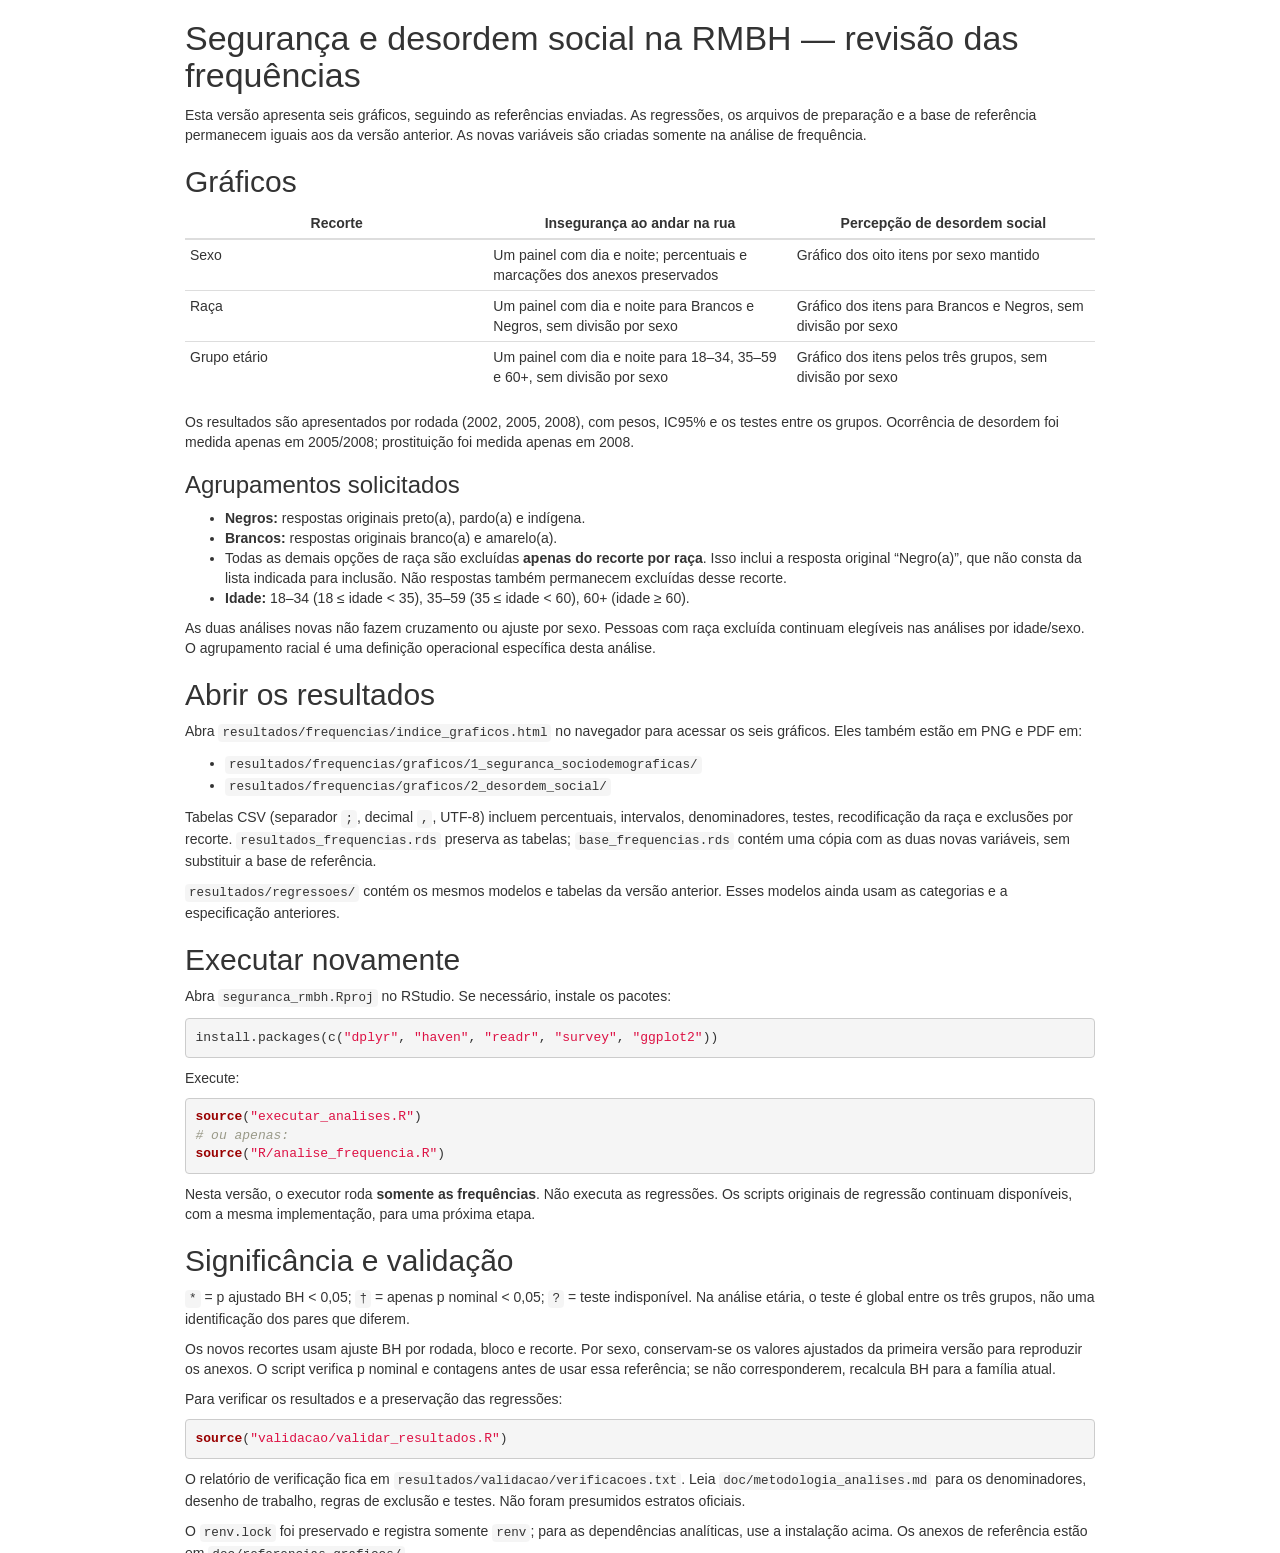
==== README.html @ 1b1c604e "Versão completa com resultados aferidos 19/10/2026" ====
<!DOCTYPE html>

<html>

<head>

<meta charset="utf-8" />
<meta name="generator" content="pandoc" />
<meta http-equiv="X-UA-Compatible" content="IE=EDGE" />




<title>README</title>

<script>// Pandoc 2.9 adds attributes on both header and div. We remove the former (to
// be compatible with the behavior of Pandoc < 2.8).
document.addEventListener('DOMContentLoaded', function(e) {
  var hs = document.querySelectorAll("div.section[class*='level'] > :first-child");
  var i, h, a;
  for (i = 0; i < hs.length; i++) {
    h = hs[i];
    if (!/^h[1-6]$/i.test(h.tagName)) continue;  // it should be a header h1-h6
    a = h.attributes;
    while (a.length > 0) h.removeAttribute(a[0].name);
  }
});
</script>
<script>/*! jQuery v3.6.0 | (c) OpenJS Foundation and other contributors | jquery.org/license */
!function(e,t){"use strict";"object"==typeof module&&"object"==typeof module.exports?module.exports=e.document?t(e,!0):function(e){if(!e.document)throw new Error("jQuery requires a window with a document");return t(e)}:t(e)}("undefined"!=typeof window?window:this,function(C,e){"use strict";var t=[],r=Object.getPrototypeOf,s=t.slice,g=t.flat?function(e){return t.flat.call(e)}:function(e){return t.concat.apply([],e)},u=t.push,i=t.indexOf,n={},o=n.toString,v=n.hasOwnProperty,a=v.toString,l=a.call(Object),y={},m=function(e){return"function"==typeof e&&"number"!=typeof e.nodeType&&"function"!=typeof e.item},x=function(e){return null!=e&&e===e.window},E=C.document,c={type:!0,src:!0,nonce:!0,noModule:!0};function b(e,t,n){var r,i,o=(n=n||E).createElement("script");if(o.text=e,t)for(r in c)(i=t[r]||t.getAttribute&&t.getAttribute(r))&&o.setAttribute(r,i);n.head.appendChild(o).parentNode.removeChild(o)}function w(e){return null==e?e+"":"object"==typeof e||"function"==typeof e?n[o.call(e)]||"object":typeof e}var f="3.6.0",S=function(e,t){return new S.fn.init(e,t)};function p(e){var t=!!e&&"length"in e&&e.length,n=w(e);return!m(e)&&!x(e)&&("array"===n||0===t||"number"==typeof t&&0<t&&t-1 in e)}S.fn=S.prototype={jquery:f,constructor:S,length:0,toArray:function(){return s.call(this)},get:function(e){return null==e?s.call(this):e<0?this[e+this.length]:this[e]},pushStack:function(e){var t=S.merge(this.constructor(),e);return t.prevObject=this,t},each:function(e){return S.each(this,e)},map:function(n){return this.pushStack(S.map(this,function(e,t){return n.call(e,t,e)}))},slice:function(){return this.pushStack(s.apply(this,arguments))},first:function(){return this.eq(0)},last:function(){return this.eq(-1)},even:function(){return this.pushStack(S.grep(this,function(e,t){return(t+1)%2}))},odd:function(){return this.pushStack(S.grep(this,function(e,t){return t%2}))},eq:function(e){var t=this.length,n=+e+(e<0?t:0);return this.pushStack(0<=n&&n<t?[this[n]]:[])},end:function(){return this.prevObject||this.constructor()},push:u,sort:t.sort,splice:t.splice},S.extend=S.fn.extend=function(){var e,t,n,r,i,o,a=arguments[0]||{},s=1,u=arguments.length,l=!1;for("boolean"==typeof a&&(l=a,a=arguments[s]||{},s++),"object"==typeof a||m(a)||(a={}),s===u&&(a=this,s--);s<u;s++)if(null!=(e=arguments[s]))for(t in e)r=e[t],"__proto__"!==t&&a!==r&&(l&&r&&(S.isPlainObject(r)||(i=Array.isArray(r)))?(n=a[t],o=i&&!Array.isArray(n)?[]:i||S.isPlainObject(n)?n:{},i=!1,a[t]=S.extend(l,o,r)):void 0!==r&&(a[t]=r));return a},S.extend({expando:"jQuery"+(f+Math.random()).replace(/\D/g,""),isReady:!0,error:function(e){throw new Error(e)},noop:function(){},isPlainObject:function(e){var t,n;return!(!e||"[object Object]"!==o.call(e))&&(!(t=r(e))||"function"==typeof(n=v.call(t,"constructor")&&t.constructor)&&a.call(n)===l)},isEmptyObject:function(e){var t;for(t in e)return!1;return!0},globalEval:function(e,t,n){b(e,{nonce:t&&t.nonce},n)},each:function(e,t){var n,r=0;if(p(e)){for(n=e.length;r<n;r++)if(!1===t.call(e[r],r,e[r]))break}else for(r in e)if(!1===t.call(e[r],r,e[r]))break;return e},makeArray:function(e,t){var n=t||[];return null!=e&&(p(Object(e))?S.merge(n,"string"==typeof e?[e]:e):u.call(n,e)),n},inArray:function(e,t,n){return null==t?-1:i.call(t,e,n)},merge:function(e,t){for(var n=+t.length,r=0,i=e.length;r<n;r++)e[i++]=t[r];return e.length=i,e},grep:function(e,t,n){for(var r=[],i=0,o=e.length,a=!n;i<o;i++)!t(e[i],i)!==a&&r.push(e[i]);return r},map:function(e,t,n){var r,i,o=0,a=[];if(p(e))for(r=e.length;o<r;o++)null!=(i=t(e[o],o,n))&&a.push(i);else for(o in e)null!=(i=t(e[o],o,n))&&a.push(i);return g(a)},guid:1,support:y}),"function"==typeof Symbol&&(S.fn[Symbol.iterator]=t[Symbol.iterator]),S.each("Boolean Number String Function Array Date RegExp Object Error Symbol".split(" "),function(e,t){n["[object "+t+"]"]=t.toLowerCase()});var d=function(n){var e,d,b,o,i,h,f,g,w,u,l,T,C,a,E,v,s,c,y,S="sizzle"+1*new Date,p=n.document,k=0,r=0,m=ue(),x=ue(),A=ue(),N=ue(),j=function(e,t){return e===t&&(l=!0),0},D={}.hasOwnProperty,t=[],q=t.pop,L=t.push,H=t.push,O=t.slice,P=function(e,t){for(var n=0,r=e.length;n<r;n++)if(e[n]===t)return n;return-1},R="checked|selected|async|autofocus|autoplay|controls|defer|disabled|hidden|ismap|loop|multiple|open|readonly|required|scoped",M="[\\x20\\t\\r\\n\\f]",I="(?:\\\\[\\da-fA-F]{1,6}"+M+"?|\\\\[^\\r\\n\\f]|[\\w-]|[^\0-\\x7f])+",W="\\["+M+"*("+I+")(?:"+M+"*([*^$|!~]?=)"+M+"*(?:'((?:\\\\.|[^\\\\'])*)'|\"((?:\\\\.|[^\\\\\"])*)\"|("+I+"))|)"+M+"*\\]",F=":("+I+")(?:\\((('((?:\\\\.|[^\\\\'])*)'|\"((?:\\\\.|[^\\\\\"])*)\")|((?:\\\\.|[^\\\\()[\\]]|"+W+")*)|.*)\\)|)",B=new RegExp(M+"+","g"),$=new RegExp("^"+M+"+|((?:^|[^\\\\])(?:\\\\.)*)"+M+"+$","g"),_=new RegExp("^"+M+"*,"+M+"*"),z=new RegExp("^"+M+"*([>+~]|"+M+")"+M+"*"),U=new RegExp(M+"|>"),X=new RegExp(F),V=new RegExp("^"+I+"$"),G={ID:new RegExp("^#("+I+")"),CLASS:new RegExp("^\\.("+I+")"),TAG:new RegExp("^("+I+"|[*])"),ATTR:new RegExp("^"+W),PSEUDO:new RegExp("^"+F),CHILD:new RegExp("^:(only|first|last|nth|nth-last)-(child|of-type)(?:\\("+M+"*(even|odd|(([+-]|)(\\d*)n|)"+M+"*(?:([+-]|)"+M+"*(\\d+)|))"+M+"*\\)|)","i"),bool:new RegExp("^(?:"+R+")$","i"),needsContext:new RegExp("^"+M+"*[>+~]|:(even|odd|eq|gt|lt|nth|first|last)(?:\\("+M+"*((?:-\\d)?\\d*)"+M+"*\\)|)(?=[^-]|$)","i")},Y=/HTML$/i,Q=/^(?:input|select|textarea|button)$/i,J=/^h\d$/i,K=/^[^{]+\{\s*\[native \w/,Z=/^(?:#([\w-]+)|(\w+)|\.([\w-]+))$/,ee=/[+~]/,te=new RegExp("\\\\[\\da-fA-F]{1,6}"+M+"?|\\\\([^\\r\\n\\f])","g"),ne=function(e,t){var n="0x"+e.slice(1)-65536;return t||(n<0?String.fromCharCode(n+65536):String.fromCharCode(n>>10|55296,1023&n|56320))},re=/([\0-\x1f\x7f]|^-?\d)|^-$|[^\0-\x1f\x7f-\uFFFF\w-]/g,ie=function(e,t){return t?"\0"===e?"\ufffd":e.slice(0,-1)+"\\"+e.charCodeAt(e.length-1).toString(16)+" ":"\\"+e},oe=function(){T()},ae=be(function(e){return!0===e.disabled&&"fieldset"===e.nodeName.toLowerCase()},{dir:"parentNode",next:"legend"});try{H.apply(t=O.call(p.childNodes),p.childNodes),t[p.childNodes.length].nodeType}catch(e){H={apply:t.length?function(e,t){L.apply(e,O.call(t))}:function(e,t){var n=e.length,r=0;while(e[n++]=t[r++]);e.length=n-1}}}function se(t,e,n,r){var i,o,a,s,u,l,c,f=e&&e.ownerDocument,p=e?e.nodeType:9;if(n=n||[],"string"!=typeof t||!t||1!==p&&9!==p&&11!==p)return n;if(!r&&(T(e),e=e||C,E)){if(11!==p&&(u=Z.exec(t)))if(i=u[1]){if(9===p){if(!(a=e.getElementById(i)))return n;if(a.id===i)return n.push(a),n}else if(f&&(a=f.getElementById(i))&&y(e,a)&&a.id===i)return n.push(a),n}else{if(u[2])return H.apply(n,e.getElementsByTagName(t)),n;if((i=u[3])&&d.getElementsByClassName&&e.getElementsByClassName)return H.apply(n,e.getElementsByClassName(i)),n}if(d.qsa&&!N[t+" "]&&(!v||!v.test(t))&&(1!==p||"object"!==e.nodeName.toLowerCase())){if(c=t,f=e,1===p&&(U.test(t)||z.test(t))){(f=ee.test(t)&&ye(e.parentNode)||e)===e&&d.scope||((s=e.getAttribute("id"))?s=s.replace(re,ie):e.setAttribute("id",s=S)),o=(l=h(t)).length;while(o--)l[o]=(s?"#"+s:":scope")+" "+xe(l[o]);c=l.join(",")}try{return H.apply(n,f.querySelectorAll(c)),n}catch(e){N(t,!0)}finally{s===S&&e.removeAttribute("id")}}}return g(t.replace($,"$1"),e,n,r)}function ue(){var r=[];return function e(t,n){return r.push(t+" ")>b.cacheLength&&delete e[r.shift()],e[t+" "]=n}}function le(e){return e[S]=!0,e}function ce(e){var t=C.createElement("fieldset");try{return!!e(t)}catch(e){return!1}finally{t.parentNode&&t.parentNode.removeChild(t),t=null}}function fe(e,t){var n=e.split("|"),r=n.length;while(r--)b.attrHandle[n[r]]=t}function pe(e,t){var n=t&&e,r=n&&1===e.nodeType&&1===t.nodeType&&e.sourceIndex-t.sourceIndex;if(r)return r;if(n)while(n=n.nextSibling)if(n===t)return-1;return e?1:-1}function de(t){return function(e){return"input"===e.nodeName.toLowerCase()&&e.type===t}}function he(n){return function(e){var t=e.nodeName.toLowerCase();return("input"===t||"button"===t)&&e.type===n}}function ge(t){return function(e){return"form"in e?e.parentNode&&!1===e.disabled?"label"in e?"label"in e.parentNode?e.parentNode.disabled===t:e.disabled===t:e.isDisabled===t||e.isDisabled!==!t&&ae(e)===t:e.disabled===t:"label"in e&&e.disabled===t}}function ve(a){return le(function(o){return o=+o,le(function(e,t){var n,r=a([],e.length,o),i=r.length;while(i--)e[n=r[i]]&&(e[n]=!(t[n]=e[n]))})})}function ye(e){return e&&"undefined"!=typeof e.getElementsByTagName&&e}for(e in d=se.support={},i=se.isXML=function(e){var t=e&&e.namespaceURI,n=e&&(e.ownerDocument||e).documentElement;return!Y.test(t||n&&n.nodeName||"HTML")},T=se.setDocument=function(e){var t,n,r=e?e.ownerDocument||e:p;return r!=C&&9===r.nodeType&&r.documentElement&&(a=(C=r).documentElement,E=!i(C),p!=C&&(n=C.defaultView)&&n.top!==n&&(n.addEventListener?n.addEventListener("unload",oe,!1):n.attachEvent&&n.attachEvent("onunload",oe)),d.scope=ce(function(e){return a.appendChild(e).appendChild(C.createElement("div")),"undefined"!=typeof e.querySelectorAll&&!e.querySelectorAll(":scope fieldset div").length}),d.attributes=ce(function(e){return e.className="i",!e.getAttribute("className")}),d.getElementsByTagName=ce(function(e){return e.appendChild(C.createComment("")),!e.getElementsByTagName("*").length}),d.getElementsByClassName=K.test(C.getElementsByClassName),d.getById=ce(function(e){return a.appendChild(e).id=S,!C.getElementsByName||!C.getElementsByName(S).length}),d.getById?(b.filter.ID=function(e){var t=e.replace(te,ne);return function(e){return e.getAttribute("id")===t}},b.find.ID=function(e,t){if("undefined"!=typeof t.getElementById&&E){var n=t.getElementById(e);return n?[n]:[]}}):(b.filter.ID=function(e){var n=e.replace(te,ne);return function(e){var t="undefined"!=typeof e.getAttributeNode&&e.getAttributeNode("id");return t&&t.value===n}},b.find.ID=function(e,t){if("undefined"!=typeof t.getElementById&&E){var n,r,i,o=t.getElementById(e);if(o){if((n=o.getAttributeNode("id"))&&n.value===e)return[o];i=t.getElementsByName(e),r=0;while(o=i[r++])if((n=o.getAttributeNode("id"))&&n.value===e)return[o]}return[]}}),b.find.TAG=d.getElementsByTagName?function(e,t){return"undefined"!=typeof t.getElementsByTagName?t.getElementsByTagName(e):d.qsa?t.querySelectorAll(e):void 0}:function(e,t){var n,r=[],i=0,o=t.getElementsByTagName(e);if("*"===e){while(n=o[i++])1===n.nodeType&&r.push(n);return r}return o},b.find.CLASS=d.getElementsByClassName&&function(e,t){if("undefined"!=typeof t.getElementsByClassName&&E)return t.getElementsByClassName(e)},s=[],v=[],(d.qsa=K.test(C.querySelectorAll))&&(ce(function(e){var t;a.appendChild(e).innerHTML="<a id='"+S+"'></a><select id='"+S+"-\r\\' msallowcapture=''><option selected=''></option></select>",e.querySelectorAll("[msallowcapture^='']").length&&v.push("[*^$]="+M+"*(?:''|\"\")"),e.querySelectorAll("[selected]").length||v.push("\\["+M+"*(?:value|"+R+")"),e.querySelectorAll("[id~="+S+"-]").length||v.push("~="),(t=C.createElement("input")).setAttribute("name",""),e.appendChild(t),e.querySelectorAll("[name='']").length||v.push("\\["+M+"*name"+M+"*="+M+"*(?:''|\"\")"),e.querySelectorAll(":checked").length||v.push(":checked"),e.querySelectorAll("a#"+S+"+*").length||v.push(".#.+[+~]"),e.querySelectorAll("\\\f"),v.push("[\\r\\n\\f]")}),ce(function(e){e.innerHTML="<a href='' disabled='disabled'></a><select disabled='disabled'><option/></select>";var t=C.createElement("input");t.setAttribute("type","hidden"),e.appendChild(t).setAttribute("name","D"),e.querySelectorAll("[name=d]").length&&v.push("name"+M+"*[*^$|!~]?="),2!==e.querySelectorAll(":enabled").length&&v.push(":enabled",":disabled"),a.appendChild(e).disabled=!0,2!==e.querySelectorAll(":disabled").length&&v.push(":enabled",":disabled"),e.querySelectorAll("*,:x"),v.push(",.*:")})),(d.matchesSelector=K.test(c=a.matches||a.webkitMatchesSelector||a.mozMatchesSelector||a.oMatchesSelector||a.msMatchesSelector))&&ce(function(e){d.disconnectedMatch=c.call(e,"*"),c.call(e,"[s!='']:x"),s.push("!=",F)}),v=v.length&&new RegExp(v.join("|")),s=s.length&&new RegExp(s.join("|")),t=K.test(a.compareDocumentPosition),y=t||K.test(a.contains)?function(e,t){var n=9===e.nodeType?e.documentElement:e,r=t&&t.parentNode;return e===r||!(!r||1!==r.nodeType||!(n.contains?n.contains(r):e.compareDocumentPosition&&16&e.compareDocumentPosition(r)))}:function(e,t){if(t)while(t=t.parentNode)if(t===e)return!0;return!1},j=t?function(e,t){if(e===t)return l=!0,0;var n=!e.compareDocumentPosition-!t.compareDocumentPosition;return n||(1&(n=(e.ownerDocument||e)==(t.ownerDocument||t)?e.compareDocumentPosition(t):1)||!d.sortDetached&&t.compareDocumentPosition(e)===n?e==C||e.ownerDocument==p&&y(p,e)?-1:t==C||t.ownerDocument==p&&y(p,t)?1:u?P(u,e)-P(u,t):0:4&n?-1:1)}:function(e,t){if(e===t)return l=!0,0;var n,r=0,i=e.parentNode,o=t.parentNode,a=[e],s=[t];if(!i||!o)return e==C?-1:t==C?1:i?-1:o?1:u?P(u,e)-P(u,t):0;if(i===o)return pe(e,t);n=e;while(n=n.parentNode)a.unshift(n);n=t;while(n=n.parentNode)s.unshift(n);while(a[r]===s[r])r++;return r?pe(a[r],s[r]):a[r]==p?-1:s[r]==p?1:0}),C},se.matches=function(e,t){return se(e,null,null,t)},se.matchesSelector=function(e,t){if(T(e),d.matchesSelector&&E&&!N[t+" "]&&(!s||!s.test(t))&&(!v||!v.test(t)))try{var n=c.call(e,t);if(n||d.disconnectedMatch||e.document&&11!==e.document.nodeType)return n}catch(e){N(t,!0)}return 0<se(t,C,null,[e]).length},se.contains=function(e,t){return(e.ownerDocument||e)!=C&&T(e),y(e,t)},se.attr=function(e,t){(e.ownerDocument||e)!=C&&T(e);var n=b.attrHandle[t.toLowerCase()],r=n&&D.call(b.attrHandle,t.toLowerCase())?n(e,t,!E):void 0;return void 0!==r?r:d.attributes||!E?e.getAttribute(t):(r=e.getAttributeNode(t))&&r.specified?r.value:null},se.escape=function(e){return(e+"").replace(re,ie)},se.error=function(e){throw new Error("Syntax error, unrecognized expression: "+e)},se.uniqueSort=function(e){var t,n=[],r=0,i=0;if(l=!d.detectDuplicates,u=!d.sortStable&&e.slice(0),e.sort(j),l){while(t=e[i++])t===e[i]&&(r=n.push(i));while(r--)e.splice(n[r],1)}return u=null,e},o=se.getText=function(e){var t,n="",r=0,i=e.nodeType;if(i){if(1===i||9===i||11===i){if("string"==typeof e.textContent)return e.textContent;for(e=e.firstChild;e;e=e.nextSibling)n+=o(e)}else if(3===i||4===i)return e.nodeValue}else while(t=e[r++])n+=o(t);return n},(b=se.selectors={cacheLength:50,createPseudo:le,match:G,attrHandle:{},find:{},relative:{">":{dir:"parentNode",first:!0}," ":{dir:"parentNode"},"+":{dir:"previousSibling",first:!0},"~":{dir:"previousSibling"}},preFilter:{ATTR:function(e){return e[1]=e[1].replace(te,ne),e[3]=(e[3]||e[4]||e[5]||"").replace(te,ne),"~="===e[2]&&(e[3]=" "+e[3]+" "),e.slice(0,4)},CHILD:function(e){return e[1]=e[1].toLowerCase(),"nth"===e[1].slice(0,3)?(e[3]||se.error(e[0]),e[4]=+(e[4]?e[5]+(e[6]||1):2*("even"===e[3]||"odd"===e[3])),e[5]=+(e[7]+e[8]||"odd"===e[3])):e[3]&&se.error(e[0]),e},PSEUDO:function(e){var t,n=!e[6]&&e[2];return G.CHILD.test(e[0])?null:(e[3]?e[2]=e[4]||e[5]||"":n&&X.test(n)&&(t=h(n,!0))&&(t=n.indexOf(")",n.length-t)-n.length)&&(e[0]=e[0].slice(0,t),e[2]=n.slice(0,t)),e.slice(0,3))}},filter:{TAG:function(e){var t=e.replace(te,ne).toLowerCase();return"*"===e?function(){return!0}:function(e){return e.nodeName&&e.nodeName.toLowerCase()===t}},CLASS:function(e){var t=m[e+" "];return t||(t=new RegExp("(^|"+M+")"+e+"("+M+"|$)"))&&m(e,function(e){return t.test("string"==typeof e.className&&e.className||"undefined"!=typeof e.getAttribute&&e.getAttribute("class")||"")})},ATTR:function(n,r,i){return function(e){var t=se.attr(e,n);return null==t?"!="===r:!r||(t+="","="===r?t===i:"!="===r?t!==i:"^="===r?i&&0===t.indexOf(i):"*="===r?i&&-1<t.indexOf(i):"$="===r?i&&t.slice(-i.length)===i:"~="===r?-1<(" "+t.replace(B," ")+" ").indexOf(i):"|="===r&&(t===i||t.slice(0,i.length+1)===i+"-"))}},CHILD:function(h,e,t,g,v){var y="nth"!==h.slice(0,3),m="last"!==h.slice(-4),x="of-type"===e;return 1===g&&0===v?function(e){return!!e.parentNode}:function(e,t,n){var r,i,o,a,s,u,l=y!==m?"nextSibling":"previousSibling",c=e.parentNode,f=x&&e.nodeName.toLowerCase(),p=!n&&!x,d=!1;if(c){if(y){while(l){a=e;while(a=a[l])if(x?a.nodeName.toLowerCase()===f:1===a.nodeType)return!1;u=l="only"===h&&!u&&"nextSibling"}return!0}if(u=[m?c.firstChild:c.lastChild],m&&p){d=(s=(r=(i=(o=(a=c)[S]||(a[S]={}))[a.uniqueID]||(o[a.uniqueID]={}))[h]||[])[0]===k&&r[1])&&r[2],a=s&&c.childNodes[s];while(a=++s&&a&&a[l]||(d=s=0)||u.pop())if(1===a.nodeType&&++d&&a===e){i[h]=[k,s,d];break}}else if(p&&(d=s=(r=(i=(o=(a=e)[S]||(a[S]={}))[a.uniqueID]||(o[a.uniqueID]={}))[h]||[])[0]===k&&r[1]),!1===d)while(a=++s&&a&&a[l]||(d=s=0)||u.pop())if((x?a.nodeName.toLowerCase()===f:1===a.nodeType)&&++d&&(p&&((i=(o=a[S]||(a[S]={}))[a.uniqueID]||(o[a.uniqueID]={}))[h]=[k,d]),a===e))break;return(d-=v)===g||d%g==0&&0<=d/g}}},PSEUDO:function(e,o){var t,a=b.pseudos[e]||b.setFilters[e.toLowerCase()]||se.error("unsupported pseudo: "+e);return a[S]?a(o):1<a.length?(t=[e,e,"",o],b.setFilters.hasOwnProperty(e.toLowerCase())?le(function(e,t){var n,r=a(e,o),i=r.length;while(i--)e[n=P(e,r[i])]=!(t[n]=r[i])}):function(e){return a(e,0,t)}):a}},pseudos:{not:le(function(e){var r=[],i=[],s=f(e.replace($,"$1"));return s[S]?le(function(e,t,n,r){var i,o=s(e,null,r,[]),a=e.length;while(a--)(i=o[a])&&(e[a]=!(t[a]=i))}):function(e,t,n){return r[0]=e,s(r,null,n,i),r[0]=null,!i.pop()}}),has:le(function(t){return function(e){return 0<se(t,e).length}}),contains:le(function(t){return t=t.replace(te,ne),function(e){return-1<(e.textContent||o(e)).indexOf(t)}}),lang:le(function(n){return V.test(n||"")||se.error("unsupported lang: "+n),n=n.replace(te,ne).toLowerCase(),function(e){var t;do{if(t=E?e.lang:e.getAttribute("xml:lang")||e.getAttribute("lang"))return(t=t.toLowerCase())===n||0===t.indexOf(n+"-")}while((e=e.parentNode)&&1===e.nodeType);return!1}}),target:function(e){var t=n.location&&n.location.hash;return t&&t.slice(1)===e.id},root:function(e){return e===a},focus:function(e){return e===C.activeElement&&(!C.hasFocus||C.hasFocus())&&!!(e.type||e.href||~e.tabIndex)},enabled:ge(!1),disabled:ge(!0),checked:function(e){var t=e.nodeName.toLowerCase();return"input"===t&&!!e.checked||"option"===t&&!!e.selected},selected:function(e){return e.parentNode&&e.parentNode.selectedIndex,!0===e.selected},empty:function(e){for(e=e.firstChild;e;e=e.nextSibling)if(e.nodeType<6)return!1;return!0},parent:function(e){return!b.pseudos.empty(e)},header:function(e){return J.test(e.nodeName)},input:function(e){return Q.test(e.nodeName)},button:function(e){var t=e.nodeName.toLowerCase();return"input"===t&&"button"===e.type||"button"===t},text:function(e){var t;return"input"===e.nodeName.toLowerCase()&&"text"===e.type&&(null==(t=e.getAttribute("type"))||"text"===t.toLowerCase())},first:ve(function(){return[0]}),last:ve(function(e,t){return[t-1]}),eq:ve(function(e,t,n){return[n<0?n+t:n]}),even:ve(function(e,t){for(var n=0;n<t;n+=2)e.push(n);return e}),odd:ve(function(e,t){for(var n=1;n<t;n+=2)e.push(n);return e}),lt:ve(function(e,t,n){for(var r=n<0?n+t:t<n?t:n;0<=--r;)e.push(r);return e}),gt:ve(function(e,t,n){for(var r=n<0?n+t:n;++r<t;)e.push(r);return e})}}).pseudos.nth=b.pseudos.eq,{radio:!0,checkbox:!0,file:!0,password:!0,image:!0})b.pseudos[e]=de(e);for(e in{submit:!0,reset:!0})b.pseudos[e]=he(e);function me(){}function xe(e){for(var t=0,n=e.length,r="";t<n;t++)r+=e[t].value;return r}function be(s,e,t){var u=e.dir,l=e.next,c=l||u,f=t&&"parentNode"===c,p=r++;return e.first?function(e,t,n){while(e=e[u])if(1===e.nodeType||f)return s(e,t,n);return!1}:function(e,t,n){var r,i,o,a=[k,p];if(n){while(e=e[u])if((1===e.nodeType||f)&&s(e,t,n))return!0}else while(e=e[u])if(1===e.nodeType||f)if(i=(o=e[S]||(e[S]={}))[e.uniqueID]||(o[e.uniqueID]={}),l&&l===e.nodeName.toLowerCase())e=e[u]||e;else{if((r=i[c])&&r[0]===k&&r[1]===p)return a[2]=r[2];if((i[c]=a)[2]=s(e,t,n))return!0}return!1}}function we(i){return 1<i.length?function(e,t,n){var r=i.length;while(r--)if(!i[r](e,t,n))return!1;return!0}:i[0]}function Te(e,t,n,r,i){for(var o,a=[],s=0,u=e.length,l=null!=t;s<u;s++)(o=e[s])&&(n&&!n(o,r,i)||(a.push(o),l&&t.push(s)));return a}function Ce(d,h,g,v,y,e){return v&&!v[S]&&(v=Ce(v)),y&&!y[S]&&(y=Ce(y,e)),le(function(e,t,n,r){var i,o,a,s=[],u=[],l=t.length,c=e||function(e,t,n){for(var r=0,i=t.length;r<i;r++)se(e,t[r],n);return n}(h||"*",n.nodeType?[n]:n,[]),f=!d||!e&&h?c:Te(c,s,d,n,r),p=g?y||(e?d:l||v)?[]:t:f;if(g&&g(f,p,n,r),v){i=Te(p,u),v(i,[],n,r),o=i.length;while(o--)(a=i[o])&&(p[u[o]]=!(f[u[o]]=a))}if(e){if(y||d){if(y){i=[],o=p.length;while(o--)(a=p[o])&&i.push(f[o]=a);y(null,p=[],i,r)}o=p.length;while(o--)(a=p[o])&&-1<(i=y?P(e,a):s[o])&&(e[i]=!(t[i]=a))}}else p=Te(p===t?p.splice(l,p.length):p),y?y(null,t,p,r):H.apply(t,p)})}function Ee(e){for(var i,t,n,r=e.length,o=b.relative[e[0].type],a=o||b.relative[" "],s=o?1:0,u=be(function(e){return e===i},a,!0),l=be(function(e){return-1<P(i,e)},a,!0),c=[function(e,t,n){var r=!o&&(n||t!==w)||((i=t).nodeType?u(e,t,n):l(e,t,n));return i=null,r}];s<r;s++)if(t=b.relative[e[s].type])c=[be(we(c),t)];else{if((t=b.filter[e[s].type].apply(null,e[s].matches))[S]){for(n=++s;n<r;n++)if(b.relative[e[n].type])break;return Ce(1<s&&we(c),1<s&&xe(e.slice(0,s-1).concat({value:" "===e[s-2].type?"*":""})).replace($,"$1"),t,s<n&&Ee(e.slice(s,n)),n<r&&Ee(e=e.slice(n)),n<r&&xe(e))}c.push(t)}return we(c)}return me.prototype=b.filters=b.pseudos,b.setFilters=new me,h=se.tokenize=function(e,t){var n,r,i,o,a,s,u,l=x[e+" "];if(l)return t?0:l.slice(0);a=e,s=[],u=b.preFilter;while(a){for(o in n&&!(r=_.exec(a))||(r&&(a=a.slice(r[0].length)||a),s.push(i=[])),n=!1,(r=z.exec(a))&&(n=r.shift(),i.push({value:n,type:r[0].replace($," ")}),a=a.slice(n.length)),b.filter)!(r=G[o].exec(a))||u[o]&&!(r=u[o](r))||(n=r.shift(),i.push({value:n,type:o,matches:r}),a=a.slice(n.length));if(!n)break}return t?a.length:a?se.error(e):x(e,s).slice(0)},f=se.compile=function(e,t){var n,v,y,m,x,r,i=[],o=[],a=A[e+" "];if(!a){t||(t=h(e)),n=t.length;while(n--)(a=Ee(t[n]))[S]?i.push(a):o.push(a);(a=A(e,(v=o,m=0<(y=i).length,x=0<v.length,r=function(e,t,n,r,i){var o,a,s,u=0,l="0",c=e&&[],f=[],p=w,d=e||x&&b.find.TAG("*",i),h=k+=null==p?1:Math.random()||.1,g=d.length;for(i&&(w=t==C||t||i);l!==g&&null!=(o=d[l]);l++){if(x&&o){a=0,t||o.ownerDocument==C||(T(o),n=!E);while(s=v[a++])if(s(o,t||C,n)){r.push(o);break}i&&(k=h)}m&&((o=!s&&o)&&u--,e&&c.push(o))}if(u+=l,m&&l!==u){a=0;while(s=y[a++])s(c,f,t,n);if(e){if(0<u)while(l--)c[l]||f[l]||(f[l]=q.call(r));f=Te(f)}H.apply(r,f),i&&!e&&0<f.length&&1<u+y.length&&se.uniqueSort(r)}return i&&(k=h,w=p),c},m?le(r):r))).selector=e}return a},g=se.select=function(e,t,n,r){var i,o,a,s,u,l="function"==typeof e&&e,c=!r&&h(e=l.selector||e);if(n=n||[],1===c.length){if(2<(o=c[0]=c[0].slice(0)).length&&"ID"===(a=o[0]).type&&9===t.nodeType&&E&&b.relative[o[1].type]){if(!(t=(b.find.ID(a.matches[0].replace(te,ne),t)||[])[0]))return n;l&&(t=t.parentNode),e=e.slice(o.shift().value.length)}i=G.needsContext.test(e)?0:o.length;while(i--){if(a=o[i],b.relative[s=a.type])break;if((u=b.find[s])&&(r=u(a.matches[0].replace(te,ne),ee.test(o[0].type)&&ye(t.parentNode)||t))){if(o.splice(i,1),!(e=r.length&&xe(o)))return H.apply(n,r),n;break}}}return(l||f(e,c))(r,t,!E,n,!t||ee.test(e)&&ye(t.parentNode)||t),n},d.sortStable=S.split("").sort(j).join("")===S,d.detectDuplicates=!!l,T(),d.sortDetached=ce(function(e){return 1&e.compareDocumentPosition(C.createElement("fieldset"))}),ce(function(e){return e.innerHTML="<a href='#'></a>","#"===e.firstChild.getAttribute("href")})||fe("type|href|height|width",function(e,t,n){if(!n)return e.getAttribute(t,"type"===t.toLowerCase()?1:2)}),d.attributes&&ce(function(e){return e.innerHTML="<input/>",e.firstChild.setAttribute("value",""),""===e.firstChild.getAttribute("value")})||fe("value",function(e,t,n){if(!n&&"input"===e.nodeName.toLowerCase())return e.defaultValue}),ce(function(e){return null==e.getAttribute("disabled")})||fe(R,function(e,t,n){var r;if(!n)return!0===e[t]?t.toLowerCase():(r=e.getAttributeNode(t))&&r.specified?r.value:null}),se}(C);S.find=d,S.expr=d.selectors,S.expr[":"]=S.expr.pseudos,S.uniqueSort=S.unique=d.uniqueSort,S.text=d.getText,S.isXMLDoc=d.isXML,S.contains=d.contains,S.escapeSelector=d.escape;var h=function(e,t,n){var r=[],i=void 0!==n;while((e=e[t])&&9!==e.nodeType)if(1===e.nodeType){if(i&&S(e).is(n))break;r.push(e)}return r},T=function(e,t){for(var n=[];e;e=e.nextSibling)1===e.nodeType&&e!==t&&n.push(e);return n},k=S.expr.match.needsContext;function A(e,t){return e.nodeName&&e.nodeName.toLowerCase()===t.toLowerCase()}var N=/^<([a-z][^\/\0>:\x20\t\r\n\f]*)[\x20\t\r\n\f]*\/?>(?:<\/\1>|)$/i;function j(e,n,r){return m(n)?S.grep(e,function(e,t){return!!n.call(e,t,e)!==r}):n.nodeType?S.grep(e,function(e){return e===n!==r}):"string"!=typeof n?S.grep(e,function(e){return-1<i.call(n,e)!==r}):S.filter(n,e,r)}S.filter=function(e,t,n){var r=t[0];return n&&(e=":not("+e+")"),1===t.length&&1===r.nodeType?S.find.matchesSelector(r,e)?[r]:[]:S.find.matches(e,S.grep(t,function(e){return 1===e.nodeType}))},S.fn.extend({find:function(e){var t,n,r=this.length,i=this;if("string"!=typeof e)return this.pushStack(S(e).filter(function(){for(t=0;t<r;t++)if(S.contains(i[t],this))return!0}));for(n=this.pushStack([]),t=0;t<r;t++)S.find(e,i[t],n);return 1<r?S.uniqueSort(n):n},filter:function(e){return this.pushStack(j(this,e||[],!1))},not:function(e){return this.pushStack(j(this,e||[],!0))},is:function(e){return!!j(this,"string"==typeof e&&k.test(e)?S(e):e||[],!1).length}});var D,q=/^(?:\s*(<[\w\W]+>)[^>]*|#([\w-]+))$/;(S.fn.init=function(e,t,n){var r,i;if(!e)return this;if(n=n||D,"string"==typeof e){if(!(r="<"===e[0]&&">"===e[e.length-1]&&3<=e.length?[null,e,null]:q.exec(e))||!r[1]&&t)return!t||t.jquery?(t||n).find(e):this.constructor(t).find(e);if(r[1]){if(t=t instanceof S?t[0]:t,S.merge(this,S.parseHTML(r[1],t&&t.nodeType?t.ownerDocument||t:E,!0)),N.test(r[1])&&S.isPlainObject(t))for(r in t)m(this[r])?this[r](t[r]):this.attr(r,t[r]);return this}return(i=E.getElementById(r[2]))&&(this[0]=i,this.length=1),this}return e.nodeType?(this[0]=e,this.length=1,this):m(e)?void 0!==n.ready?n.ready(e):e(S):S.makeArray(e,this)}).prototype=S.fn,D=S(E);var L=/^(?:parents|prev(?:Until|All))/,H={children:!0,contents:!0,next:!0,prev:!0};function O(e,t){while((e=e[t])&&1!==e.nodeType);return e}S.fn.extend({has:function(e){var t=S(e,this),n=t.length;return this.filter(function(){for(var e=0;e<n;e++)if(S.contains(this,t[e]))return!0})},closest:function(e,t){var n,r=0,i=this.length,o=[],a="string"!=typeof e&&S(e);if(!k.test(e))for(;r<i;r++)for(n=this[r];n&&n!==t;n=n.parentNode)if(n.nodeType<11&&(a?-1<a.index(n):1===n.nodeType&&S.find.matchesSelector(n,e))){o.push(n);break}return this.pushStack(1<o.length?S.uniqueSort(o):o)},index:function(e){return e?"string"==typeof e?i.call(S(e),this[0]):i.call(this,e.jquery?e[0]:e):this[0]&&this[0].parentNode?this.first().prevAll().length:-1},add:function(e,t){return this.pushStack(S.uniqueSort(S.merge(this.get(),S(e,t))))},addBack:function(e){return this.add(null==e?this.prevObject:this.prevObject.filter(e))}}),S.each({parent:function(e){var t=e.parentNode;return t&&11!==t.nodeType?t:null},parents:function(e){return h(e,"parentNode")},parentsUntil:function(e,t,n){return h(e,"parentNode",n)},next:function(e){return O(e,"nextSibling")},prev:function(e){return O(e,"previousSibling")},nextAll:function(e){return h(e,"nextSibling")},prevAll:function(e){return h(e,"previousSibling")},nextUntil:function(e,t,n){return h(e,"nextSibling",n)},prevUntil:function(e,t,n){return h(e,"previousSibling",n)},siblings:function(e){return T((e.parentNode||{}).firstChild,e)},children:function(e){return T(e.firstChild)},contents:function(e){return null!=e.contentDocument&&r(e.contentDocument)?e.contentDocument:(A(e,"template")&&(e=e.content||e),S.merge([],e.childNodes))}},function(r,i){S.fn[r]=function(e,t){var n=S.map(this,i,e);return"Until"!==r.slice(-5)&&(t=e),t&&"string"==typeof t&&(n=S.filter(t,n)),1<this.length&&(H[r]||S.uniqueSort(n),L.test(r)&&n.reverse()),this.pushStack(n)}});var P=/[^\x20\t\r\n\f]+/g;function R(e){return e}function M(e){throw e}function I(e,t,n,r){var i;try{e&&m(i=e.promise)?i.call(e).done(t).fail(n):e&&m(i=e.then)?i.call(e,t,n):t.apply(void 0,[e].slice(r))}catch(e){n.apply(void 0,[e])}}S.Callbacks=function(r){var e,n;r="string"==typeof r?(e=r,n={},S.each(e.match(P)||[],function(e,t){n[t]=!0}),n):S.extend({},r);var i,t,o,a,s=[],u=[],l=-1,c=function(){for(a=a||r.once,o=i=!0;u.length;l=-1){t=u.shift();while(++l<s.length)!1===s[l].apply(t[0],t[1])&&r.stopOnFalse&&(l=s.length,t=!1)}r.memory||(t=!1),i=!1,a&&(s=t?[]:"")},f={add:function(){return s&&(t&&!i&&(l=s.length-1,u.push(t)),function n(e){S.each(e,function(e,t){m(t)?r.unique&&f.has(t)||s.push(t):t&&t.length&&"string"!==w(t)&&n(t)})}(arguments),t&&!i&&c()),this},remove:function(){return S.each(arguments,function(e,t){var n;while(-1<(n=S.inArray(t,s,n)))s.splice(n,1),n<=l&&l--}),this},has:function(e){return e?-1<S.inArray(e,s):0<s.length},empty:function(){return s&&(s=[]),this},disable:function(){return a=u=[],s=t="",this},disabled:function(){return!s},lock:function(){return a=u=[],t||i||(s=t=""),this},locked:function(){return!!a},fireWith:function(e,t){return a||(t=[e,(t=t||[]).slice?t.slice():t],u.push(t),i||c()),this},fire:function(){return f.fireWith(this,arguments),this},fired:function(){return!!o}};return f},S.extend({Deferred:function(e){var o=[["notify","progress",S.Callbacks("memory"),S.Callbacks("memory"),2],["resolve","done",S.Callbacks("once memory"),S.Callbacks("once memory"),0,"resolved"],["reject","fail",S.Callbacks("once memory"),S.Callbacks("once memory"),1,"rejected"]],i="pending",a={state:function(){return i},always:function(){return s.done(arguments).fail(arguments),this},"catch":function(e){return a.then(null,e)},pipe:function(){var i=arguments;return S.Deferred(function(r){S.each(o,function(e,t){var n=m(i[t[4]])&&i[t[4]];s[t[1]](function(){var e=n&&n.apply(this,arguments);e&&m(e.promise)?e.promise().progress(r.notify).done(r.resolve).fail(r.reject):r[t[0]+"With"](this,n?[e]:arguments)})}),i=null}).promise()},then:function(t,n,r){var u=0;function l(i,o,a,s){return function(){var n=this,r=arguments,e=function(){var e,t;if(!(i<u)){if((e=a.apply(n,r))===o.promise())throw new TypeError("Thenable self-resolution");t=e&&("object"==typeof e||"function"==typeof e)&&e.then,m(t)?s?t.call(e,l(u,o,R,s),l(u,o,M,s)):(u++,t.call(e,l(u,o,R,s),l(u,o,M,s),l(u,o,R,o.notifyWith))):(a!==R&&(n=void 0,r=[e]),(s||o.resolveWith)(n,r))}},t=s?e:function(){try{e()}catch(e){S.Deferred.exceptionHook&&S.Deferred.exceptionHook(e,t.stackTrace),u<=i+1&&(a!==M&&(n=void 0,r=[e]),o.rejectWith(n,r))}};i?t():(S.Deferred.getStackHook&&(t.stackTrace=S.Deferred.getStackHook()),C.setTimeout(t))}}return S.Deferred(function(e){o[0][3].add(l(0,e,m(r)?r:R,e.notifyWith)),o[1][3].add(l(0,e,m(t)?t:R)),o[2][3].add(l(0,e,m(n)?n:M))}).promise()},promise:function(e){return null!=e?S.extend(e,a):a}},s={};return S.each(o,function(e,t){var n=t[2],r=t[5];a[t[1]]=n.add,r&&n.add(function(){i=r},o[3-e][2].disable,o[3-e][3].disable,o[0][2].lock,o[0][3].lock),n.add(t[3].fire),s[t[0]]=function(){return s[t[0]+"With"](this===s?void 0:this,arguments),this},s[t[0]+"With"]=n.fireWith}),a.promise(s),e&&e.call(s,s),s},when:function(e){var n=arguments.length,t=n,r=Array(t),i=s.call(arguments),o=S.Deferred(),a=function(t){return function(e){r[t]=this,i[t]=1<arguments.length?s.call(arguments):e,--n||o.resolveWith(r,i)}};if(n<=1&&(I(e,o.done(a(t)).resolve,o.reject,!n),"pending"===o.state()||m(i[t]&&i[t].then)))return o.then();while(t--)I(i[t],a(t),o.reject);return o.promise()}});var W=/^(Eval|Internal|Range|Reference|Syntax|Type|URI)Error$/;S.Deferred.exceptionHook=function(e,t){C.console&&C.console.warn&&e&&W.test(e.name)&&C.console.warn("jQuery.Deferred exception: "+e.message,e.stack,t)},S.readyException=function(e){C.setTimeout(function(){throw e})};var F=S.Deferred();function B(){E.removeEventListener("DOMContentLoaded",B),C.removeEventListener("load",B),S.ready()}S.fn.ready=function(e){return F.then(e)["catch"](function(e){S.readyException(e)}),this},S.extend({isReady:!1,readyWait:1,ready:function(e){(!0===e?--S.readyWait:S.isReady)||(S.isReady=!0)!==e&&0<--S.readyWait||F.resolveWith(E,[S])}}),S.ready.then=F.then,"complete"===E.readyState||"loading"!==E.readyState&&!E.documentElement.doScroll?C.setTimeout(S.ready):(E.addEventListener("DOMContentLoaded",B),C.addEventListener("load",B));var $=function(e,t,n,r,i,o,a){var s=0,u=e.length,l=null==n;if("object"===w(n))for(s in i=!0,n)$(e,t,s,n[s],!0,o,a);else if(void 0!==r&&(i=!0,m(r)||(a=!0),l&&(a?(t.call(e,r),t=null):(l=t,t=function(e,t,n){return l.call(S(e),n)})),t))for(;s<u;s++)t(e[s],n,a?r:r.call(e[s],s,t(e[s],n)));return i?e:l?t.call(e):u?t(e[0],n):o},_=/^-ms-/,z=/-([a-z])/g;function U(e,t){return t.toUpperCase()}function X(e){return e.replace(_,"ms-").replace(z,U)}var V=function(e){return 1===e.nodeType||9===e.nodeType||!+e.nodeType};function G(){this.expando=S.expando+G.uid++}G.uid=1,G.prototype={cache:function(e){var t=e[this.expando];return t||(t={},V(e)&&(e.nodeType?e[this.expando]=t:Object.defineProperty(e,this.expando,{value:t,configurable:!0}))),t},set:function(e,t,n){var r,i=this.cache(e);if("string"==typeof t)i[X(t)]=n;else for(r in t)i[X(r)]=t[r];return i},get:function(e,t){return void 0===t?this.cache(e):e[this.expando]&&e[this.expando][X(t)]},access:function(e,t,n){return void 0===t||t&&"string"==typeof t&&void 0===n?this.get(e,t):(this.set(e,t,n),void 0!==n?n:t)},remove:function(e,t){var n,r=e[this.expando];if(void 0!==r){if(void 0!==t){n=(t=Array.isArray(t)?t.map(X):(t=X(t))in r?[t]:t.match(P)||[]).length;while(n--)delete r[t[n]]}(void 0===t||S.isEmptyObject(r))&&(e.nodeType?e[this.expando]=void 0:delete e[this.expando])}},hasData:function(e){var t=e[this.expando];return void 0!==t&&!S.isEmptyObject(t)}};var Y=new G,Q=new G,J=/^(?:\{[\w\W]*\}|\[[\w\W]*\])$/,K=/[A-Z]/g;function Z(e,t,n){var r,i;if(void 0===n&&1===e.nodeType)if(r="data-"+t.replace(K,"-$&").toLowerCase(),"string"==typeof(n=e.getAttribute(r))){try{n="true"===(i=n)||"false"!==i&&("null"===i?null:i===+i+""?+i:J.test(i)?JSON.parse(i):i)}catch(e){}Q.set(e,t,n)}else n=void 0;return n}S.extend({hasData:function(e){return Q.hasData(e)||Y.hasData(e)},data:function(e,t,n){return Q.access(e,t,n)},removeData:function(e,t){Q.remove(e,t)},_data:function(e,t,n){return Y.access(e,t,n)},_removeData:function(e,t){Y.remove(e,t)}}),S.fn.extend({data:function(n,e){var t,r,i,o=this[0],a=o&&o.attributes;if(void 0===n){if(this.length&&(i=Q.get(o),1===o.nodeType&&!Y.get(o,"hasDataAttrs"))){t=a.length;while(t--)a[t]&&0===(r=a[t].name).indexOf("data-")&&(r=X(r.slice(5)),Z(o,r,i[r]));Y.set(o,"hasDataAttrs",!0)}return i}return"object"==typeof n?this.each(function(){Q.set(this,n)}):$(this,function(e){var t;if(o&&void 0===e)return void 0!==(t=Q.get(o,n))?t:void 0!==(t=Z(o,n))?t:void 0;this.each(function(){Q.set(this,n,e)})},null,e,1<arguments.length,null,!0)},removeData:function(e){return this.each(function(){Q.remove(this,e)})}}),S.extend({queue:function(e,t,n){var r;if(e)return t=(t||"fx")+"queue",r=Y.get(e,t),n&&(!r||Array.isArray(n)?r=Y.access(e,t,S.makeArray(n)):r.push(n)),r||[]},dequeue:function(e,t){t=t||"fx";var n=S.queue(e,t),r=n.length,i=n.shift(),o=S._queueHooks(e,t);"inprogress"===i&&(i=n.shift(),r--),i&&("fx"===t&&n.unshift("inprogress"),delete o.stop,i.call(e,function(){S.dequeue(e,t)},o)),!r&&o&&o.empty.fire()},_queueHooks:function(e,t){var n=t+"queueHooks";return Y.get(e,n)||Y.access(e,n,{empty:S.Callbacks("once memory").add(function(){Y.remove(e,[t+"queue",n])})})}}),S.fn.extend({queue:function(t,n){var e=2;return"string"!=typeof t&&(n=t,t="fx",e--),arguments.length<e?S.queue(this[0],t):void 0===n?this:this.each(function(){var e=S.queue(this,t,n);S._queueHooks(this,t),"fx"===t&&"inprogress"!==e[0]&&S.dequeue(this,t)})},dequeue:function(e){return this.each(function(){S.dequeue(this,e)})},clearQueue:function(e){return this.queue(e||"fx",[])},promise:function(e,t){var n,r=1,i=S.Deferred(),o=this,a=this.length,s=function(){--r||i.resolveWith(o,[o])};"string"!=typeof e&&(t=e,e=void 0),e=e||"fx";while(a--)(n=Y.get(o[a],e+"queueHooks"))&&n.empty&&(r++,n.empty.add(s));return s(),i.promise(t)}});var ee=/[+-]?(?:\d*\.|)\d+(?:[eE][+-]?\d+|)/.source,te=new RegExp("^(?:([+-])=|)("+ee+")([a-z%]*)$","i"),ne=["Top","Right","Bottom","Left"],re=E.documentElement,ie=function(e){return S.contains(e.ownerDocument,e)},oe={composed:!0};re.getRootNode&&(ie=function(e){return S.contains(e.ownerDocument,e)||e.getRootNode(oe)===e.ownerDocument});var ae=function(e,t){return"none"===(e=t||e).style.display||""===e.style.display&&ie(e)&&"none"===S.css(e,"display")};function se(e,t,n,r){var i,o,a=20,s=r?function(){return r.cur()}:function(){return S.css(e,t,"")},u=s(),l=n&&n[3]||(S.cssNumber[t]?"":"px"),c=e.nodeType&&(S.cssNumber[t]||"px"!==l&&+u)&&te.exec(S.css(e,t));if(c&&c[3]!==l){u/=2,l=l||c[3],c=+u||1;while(a--)S.style(e,t,c+l),(1-o)*(1-(o=s()/u||.5))<=0&&(a=0),c/=o;c*=2,S.style(e,t,c+l),n=n||[]}return n&&(c=+c||+u||0,i=n[1]?c+(n[1]+1)*n[2]:+n[2],r&&(r.unit=l,r.start=c,r.end=i)),i}var ue={};function le(e,t){for(var n,r,i,o,a,s,u,l=[],c=0,f=e.length;c<f;c++)(r=e[c]).style&&(n=r.style.display,t?("none"===n&&(l[c]=Y.get(r,"display")||null,l[c]||(r.style.display="")),""===r.style.display&&ae(r)&&(l[c]=(u=a=o=void 0,a=(i=r).ownerDocument,s=i.nodeName,(u=ue[s])||(o=a.body.appendChild(a.createElement(s)),u=S.css(o,"display"),o.parentNode.removeChild(o),"none"===u&&(u="block"),ue[s]=u)))):"none"!==n&&(l[c]="none",Y.set(r,"display",n)));for(c=0;c<f;c++)null!=l[c]&&(e[c].style.display=l[c]);return e}S.fn.extend({show:function(){return le(this,!0)},hide:function(){return le(this)},toggle:function(e){return"boolean"==typeof e?e?this.show():this.hide():this.each(function(){ae(this)?S(this).show():S(this).hide()})}});var ce,fe,pe=/^(?:checkbox|radio)$/i,de=/<([a-z][^\/\0>\x20\t\r\n\f]*)/i,he=/^$|^module$|\/(?:java|ecma)script/i;ce=E.createDocumentFragment().appendChild(E.createElement("div")),(fe=E.createElement("input")).setAttribute("type","radio"),fe.setAttribute("checked","checked"),fe.setAttribute("name","t"),ce.appendChild(fe),y.checkClone=ce.cloneNode(!0).cloneNode(!0).lastChild.checked,ce.innerHTML="<textarea>x</textarea>",y.noCloneChecked=!!ce.cloneNode(!0).lastChild.defaultValue,ce.innerHTML="<option></option>",y.option=!!ce.lastChild;var ge={thead:[1,"<table>","</table>"],col:[2,"<table><colgroup>","</colgroup></table>"],tr:[2,"<table><tbody>","</tbody></table>"],td:[3,"<table><tbody><tr>","</tr></tbody></table>"],_default:[0,"",""]};function ve(e,t){var n;return n="undefined"!=typeof e.getElementsByTagName?e.getElementsByTagName(t||"*"):"undefined"!=typeof e.querySelectorAll?e.querySelectorAll(t||"*"):[],void 0===t||t&&A(e,t)?S.merge([e],n):n}function ye(e,t){for(var n=0,r=e.length;n<r;n++)Y.set(e[n],"globalEval",!t||Y.get(t[n],"globalEval"))}ge.tbody=ge.tfoot=ge.colgroup=ge.caption=ge.thead,ge.th=ge.td,y.option||(ge.optgroup=ge.option=[1,"<select multiple='multiple'>","</select>"]);var me=/<|&#?\w+;/;function xe(e,t,n,r,i){for(var o,a,s,u,l,c,f=t.createDocumentFragment(),p=[],d=0,h=e.length;d<h;d++)if((o=e[d])||0===o)if("object"===w(o))S.merge(p,o.nodeType?[o]:o);else if(me.test(o)){a=a||f.appendChild(t.createElement("div")),s=(de.exec(o)||["",""])[1].toLowerCase(),u=ge[s]||ge._default,a.innerHTML=u[1]+S.htmlPrefilter(o)+u[2],c=u[0];while(c--)a=a.lastChild;S.merge(p,a.childNodes),(a=f.firstChild).textContent=""}else p.push(t.createTextNode(o));f.textContent="",d=0;while(o=p[d++])if(r&&-1<S.inArray(o,r))i&&i.push(o);else if(l=ie(o),a=ve(f.appendChild(o),"script"),l&&ye(a),n){c=0;while(o=a[c++])he.test(o.type||"")&&n.push(o)}return f}var be=/^([^.]*)(?:\.(.+)|)/;function we(){return!0}function Te(){return!1}function Ce(e,t){return e===function(){try{return E.activeElement}catch(e){}}()==("focus"===t)}function Ee(e,t,n,r,i,o){var a,s;if("object"==typeof t){for(s in"string"!=typeof n&&(r=r||n,n=void 0),t)Ee(e,s,n,r,t[s],o);return e}if(null==r&&null==i?(i=n,r=n=void 0):null==i&&("string"==typeof n?(i=r,r=void 0):(i=r,r=n,n=void 0)),!1===i)i=Te;else if(!i)return e;return 1===o&&(a=i,(i=function(e){return S().off(e),a.apply(this,arguments)}).guid=a.guid||(a.guid=S.guid++)),e.each(function(){S.event.add(this,t,i,r,n)})}function Se(e,i,o){o?(Y.set(e,i,!1),S.event.add(e,i,{namespace:!1,handler:function(e){var t,n,r=Y.get(this,i);if(1&e.isTrigger&&this[i]){if(r.length)(S.event.special[i]||{}).delegateType&&e.stopPropagation();else if(r=s.call(arguments),Y.set(this,i,r),t=o(this,i),this[i](),r!==(n=Y.get(this,i))||t?Y.set(this,i,!1):n={},r!==n)return e.stopImmediatePropagation(),e.preventDefault(),n&&n.value}else r.length&&(Y.set(this,i,{value:S.event.trigger(S.extend(r[0],S.Event.prototype),r.slice(1),this)}),e.stopImmediatePropagation())}})):void 0===Y.get(e,i)&&S.event.add(e,i,we)}S.event={global:{},add:function(t,e,n,r,i){var o,a,s,u,l,c,f,p,d,h,g,v=Y.get(t);if(V(t)){n.handler&&(n=(o=n).handler,i=o.selector),i&&S.find.matchesSelector(re,i),n.guid||(n.guid=S.guid++),(u=v.events)||(u=v.events=Object.create(null)),(a=v.handle)||(a=v.handle=function(e){return"undefined"!=typeof S&&S.event.triggered!==e.type?S.event.dispatch.apply(t,arguments):void 0}),l=(e=(e||"").match(P)||[""]).length;while(l--)d=g=(s=be.exec(e[l])||[])[1],h=(s[2]||"").split(".").sort(),d&&(f=S.event.special[d]||{},d=(i?f.delegateType:f.bindType)||d,f=S.event.special[d]||{},c=S.extend({type:d,origType:g,data:r,handler:n,guid:n.guid,selector:i,needsContext:i&&S.expr.match.needsContext.test(i),namespace:h.join(".")},o),(p=u[d])||((p=u[d]=[]).delegateCount=0,f.setup&&!1!==f.setup.call(t,r,h,a)||t.addEventListener&&t.addEventListener(d,a)),f.add&&(f.add.call(t,c),c.handler.guid||(c.handler.guid=n.guid)),i?p.splice(p.delegateCount++,0,c):p.push(c),S.event.global[d]=!0)}},remove:function(e,t,n,r,i){var o,a,s,u,l,c,f,p,d,h,g,v=Y.hasData(e)&&Y.get(e);if(v&&(u=v.events)){l=(t=(t||"").match(P)||[""]).length;while(l--)if(d=g=(s=be.exec(t[l])||[])[1],h=(s[2]||"").split(".").sort(),d){f=S.event.special[d]||{},p=u[d=(r?f.delegateType:f.bindType)||d]||[],s=s[2]&&new RegExp("(^|\\.)"+h.join("\\.(?:.*\\.|)")+"(\\.|$)"),a=o=p.length;while(o--)c=p[o],!i&&g!==c.origType||n&&n.guid!==c.guid||s&&!s.test(c.namespace)||r&&r!==c.selector&&("**"!==r||!c.selector)||(p.splice(o,1),c.selector&&p.delegateCount--,f.remove&&f.remove.call(e,c));a&&!p.length&&(f.teardown&&!1!==f.teardown.call(e,h,v.handle)||S.removeEvent(e,d,v.handle),delete u[d])}else for(d in u)S.event.remove(e,d+t[l],n,r,!0);S.isEmptyObject(u)&&Y.remove(e,"handle events")}},dispatch:function(e){var t,n,r,i,o,a,s=new Array(arguments.length),u=S.event.fix(e),l=(Y.get(this,"events")||Object.create(null))[u.type]||[],c=S.event.special[u.type]||{};for(s[0]=u,t=1;t<arguments.length;t++)s[t]=arguments[t];if(u.delegateTarget=this,!c.preDispatch||!1!==c.preDispatch.call(this,u)){a=S.event.handlers.call(this,u,l),t=0;while((i=a[t++])&&!u.isPropagationStopped()){u.currentTarget=i.elem,n=0;while((o=i.handlers[n++])&&!u.isImmediatePropagationStopped())u.rnamespace&&!1!==o.namespace&&!u.rnamespace.test(o.namespace)||(u.handleObj=o,u.data=o.data,void 0!==(r=((S.event.special[o.origType]||{}).handle||o.handler).apply(i.elem,s))&&!1===(u.result=r)&&(u.preventDefault(),u.stopPropagation()))}return c.postDispatch&&c.postDispatch.call(this,u),u.result}},handlers:function(e,t){var n,r,i,o,a,s=[],u=t.delegateCount,l=e.target;if(u&&l.nodeType&&!("click"===e.type&&1<=e.button))for(;l!==this;l=l.parentNode||this)if(1===l.nodeType&&("click"!==e.type||!0!==l.disabled)){for(o=[],a={},n=0;n<u;n++)void 0===a[i=(r=t[n]).selector+" "]&&(a[i]=r.needsContext?-1<S(i,this).index(l):S.find(i,this,null,[l]).length),a[i]&&o.push(r);o.length&&s.push({elem:l,handlers:o})}return l=this,u<t.length&&s.push({elem:l,handlers:t.slice(u)}),s},addProp:function(t,e){Object.defineProperty(S.Event.prototype,t,{enumerable:!0,configurable:!0,get:m(e)?function(){if(this.originalEvent)return e(this.originalEvent)}:function(){if(this.originalEvent)return this.originalEvent[t]},set:function(e){Object.defineProperty(this,t,{enumerable:!0,configurable:!0,writable:!0,value:e})}})},fix:function(e){return e[S.expando]?e:new S.Event(e)},special:{load:{noBubble:!0},click:{setup:function(e){var t=this||e;return pe.test(t.type)&&t.click&&A(t,"input")&&Se(t,"click",we),!1},trigger:function(e){var t=this||e;return pe.test(t.type)&&t.click&&A(t,"input")&&Se(t,"click"),!0},_default:function(e){var t=e.target;return pe.test(t.type)&&t.click&&A(t,"input")&&Y.get(t,"click")||A(t,"a")}},beforeunload:{postDispatch:function(e){void 0!==e.result&&e.originalEvent&&(e.originalEvent.returnValue=e.result)}}}},S.removeEvent=function(e,t,n){e.removeEventListener&&e.removeEventListener(t,n)},S.Event=function(e,t){if(!(this instanceof S.Event))return new S.Event(e,t);e&&e.type?(this.originalEvent=e,this.type=e.type,this.isDefaultPrevented=e.defaultPrevented||void 0===e.defaultPrevented&&!1===e.returnValue?we:Te,this.target=e.target&&3===e.target.nodeType?e.target.parentNode:e.target,this.currentTarget=e.currentTarget,this.relatedTarget=e.relatedTarget):this.type=e,t&&S.extend(this,t),this.timeStamp=e&&e.timeStamp||Date.now(),this[S.expando]=!0},S.Event.prototype={constructor:S.Event,isDefaultPrevented:Te,isPropagationStopped:Te,isImmediatePropagationStopped:Te,isSimulated:!1,preventDefault:function(){var e=this.originalEvent;this.isDefaultPrevented=we,e&&!this.isSimulated&&e.preventDefault()},stopPropagation:function(){var e=this.originalEvent;this.isPropagationStopped=we,e&&!this.isSimulated&&e.stopPropagation()},stopImmediatePropagation:function(){var e=this.originalEvent;this.isImmediatePropagationStopped=we,e&&!this.isSimulated&&e.stopImmediatePropagation(),this.stopPropagation()}},S.each({altKey:!0,bubbles:!0,cancelable:!0,changedTouches:!0,ctrlKey:!0,detail:!0,eventPhase:!0,metaKey:!0,pageX:!0,pageY:!0,shiftKey:!0,view:!0,"char":!0,code:!0,charCode:!0,key:!0,keyCode:!0,button:!0,buttons:!0,clientX:!0,clientY:!0,offsetX:!0,offsetY:!0,pointerId:!0,pointerType:!0,screenX:!0,screenY:!0,targetTouches:!0,toElement:!0,touches:!0,which:!0},S.event.addProp),S.each({focus:"focusin",blur:"focusout"},function(e,t){S.event.special[e]={setup:function(){return Se(this,e,Ce),!1},trigger:function(){return Se(this,e),!0},_default:function(){return!0},delegateType:t}}),S.each({mouseenter:"mouseover",mouseleave:"mouseout",pointerenter:"pointerover",pointerleave:"pointerout"},function(e,i){S.event.special[e]={delegateType:i,bindType:i,handle:function(e){var t,n=e.relatedTarget,r=e.handleObj;return n&&(n===this||S.contains(this,n))||(e.type=r.origType,t=r.handler.apply(this,arguments),e.type=i),t}}}),S.fn.extend({on:function(e,t,n,r){return Ee(this,e,t,n,r)},one:function(e,t,n,r){return Ee(this,e,t,n,r,1)},off:function(e,t,n){var r,i;if(e&&e.preventDefault&&e.handleObj)return r=e.handleObj,S(e.delegateTarget).off(r.namespace?r.origType+"."+r.namespace:r.origType,r.selector,r.handler),this;if("object"==typeof e){for(i in e)this.off(i,t,e[i]);return this}return!1!==t&&"function"!=typeof t||(n=t,t=void 0),!1===n&&(n=Te),this.each(function(){S.event.remove(this,e,n,t)})}});var ke=/<script|<style|<link/i,Ae=/checked\s*(?:[^=]|=\s*.checked.)/i,Ne=/^\s*<!(?:\[CDATA\[|--)|(?:\]\]|--)>\s*$/g;function je(e,t){return A(e,"table")&&A(11!==t.nodeType?t:t.firstChild,"tr")&&S(e).children("tbody")[0]||e}function De(e){return e.type=(null!==e.getAttribute("type"))+"/"+e.type,e}function qe(e){return"true/"===(e.type||"").slice(0,5)?e.type=e.type.slice(5):e.removeAttribute("type"),e}function Le(e,t){var n,r,i,o,a,s;if(1===t.nodeType){if(Y.hasData(e)&&(s=Y.get(e).events))for(i in Y.remove(t,"handle events"),s)for(n=0,r=s[i].length;n<r;n++)S.event.add(t,i,s[i][n]);Q.hasData(e)&&(o=Q.access(e),a=S.extend({},o),Q.set(t,a))}}function He(n,r,i,o){r=g(r);var e,t,a,s,u,l,c=0,f=n.length,p=f-1,d=r[0],h=m(d);if(h||1<f&&"string"==typeof d&&!y.checkClone&&Ae.test(d))return n.each(function(e){var t=n.eq(e);h&&(r[0]=d.call(this,e,t.html())),He(t,r,i,o)});if(f&&(t=(e=xe(r,n[0].ownerDocument,!1,n,o)).firstChild,1===e.childNodes.length&&(e=t),t||o)){for(s=(a=S.map(ve(e,"script"),De)).length;c<f;c++)u=e,c!==p&&(u=S.clone(u,!0,!0),s&&S.merge(a,ve(u,"script"))),i.call(n[c],u,c);if(s)for(l=a[a.length-1].ownerDocument,S.map(a,qe),c=0;c<s;c++)u=a[c],he.test(u.type||"")&&!Y.access(u,"globalEval")&&S.contains(l,u)&&(u.src&&"module"!==(u.type||"").toLowerCase()?S._evalUrl&&!u.noModule&&S._evalUrl(u.src,{nonce:u.nonce||u.getAttribute("nonce")},l):b(u.textContent.replace(Ne,""),u,l))}return n}function Oe(e,t,n){for(var r,i=t?S.filter(t,e):e,o=0;null!=(r=i[o]);o++)n||1!==r.nodeType||S.cleanData(ve(r)),r.parentNode&&(n&&ie(r)&&ye(ve(r,"script")),r.parentNode.removeChild(r));return e}S.extend({htmlPrefilter:function(e){return e},clone:function(e,t,n){var r,i,o,a,s,u,l,c=e.cloneNode(!0),f=ie(e);if(!(y.noCloneChecked||1!==e.nodeType&&11!==e.nodeType||S.isXMLDoc(e)))for(a=ve(c),r=0,i=(o=ve(e)).length;r<i;r++)s=o[r],u=a[r],void 0,"input"===(l=u.nodeName.toLowerCase())&&pe.test(s.type)?u.checked=s.checked:"input"!==l&&"textarea"!==l||(u.defaultValue=s.defaultValue);if(t)if(n)for(o=o||ve(e),a=a||ve(c),r=0,i=o.length;r<i;r++)Le(o[r],a[r]);else Le(e,c);return 0<(a=ve(c,"script")).length&&ye(a,!f&&ve(e,"script")),c},cleanData:function(e){for(var t,n,r,i=S.event.special,o=0;void 0!==(n=e[o]);o++)if(V(n)){if(t=n[Y.expando]){if(t.events)for(r in t.events)i[r]?S.event.remove(n,r):S.removeEvent(n,r,t.handle);n[Y.expando]=void 0}n[Q.expando]&&(n[Q.expando]=void 0)}}}),S.fn.extend({detach:function(e){return Oe(this,e,!0)},remove:function(e){return Oe(this,e)},text:function(e){return $(this,function(e){return void 0===e?S.text(this):this.empty().each(function(){1!==this.nodeType&&11!==this.nodeType&&9!==this.nodeType||(this.textContent=e)})},null,e,arguments.length)},append:function(){return He(this,arguments,function(e){1!==this.nodeType&&11!==this.nodeType&&9!==this.nodeType||je(this,e).appendChild(e)})},prepend:function(){return He(this,arguments,function(e){if(1===this.nodeType||11===this.nodeType||9===this.nodeType){var t=je(this,e);t.insertBefore(e,t.firstChild)}})},before:function(){return He(this,arguments,function(e){this.parentNode&&this.parentNode.insertBefore(e,this)})},after:function(){return He(this,arguments,function(e){this.parentNode&&this.parentNode.insertBefore(e,this.nextSibling)})},empty:function(){for(var e,t=0;null!=(e=this[t]);t++)1===e.nodeType&&(S.cleanData(ve(e,!1)),e.textContent="");return this},clone:function(e,t){return e=null!=e&&e,t=null==t?e:t,this.map(function(){return S.clone(this,e,t)})},html:function(e){return $(this,function(e){var t=this[0]||{},n=0,r=this.length;if(void 0===e&&1===t.nodeType)return t.innerHTML;if("string"==typeof e&&!ke.test(e)&&!ge[(de.exec(e)||["",""])[1].toLowerCase()]){e=S.htmlPrefilter(e);try{for(;n<r;n++)1===(t=this[n]||{}).nodeType&&(S.cleanData(ve(t,!1)),t.innerHTML=e);t=0}catch(e){}}t&&this.empty().append(e)},null,e,arguments.length)},replaceWith:function(){var n=[];return He(this,arguments,function(e){var t=this.parentNode;S.inArray(this,n)<0&&(S.cleanData(ve(this)),t&&t.replaceChild(e,this))},n)}}),S.each({appendTo:"append",prependTo:"prepend",insertBefore:"before",insertAfter:"after",replaceAll:"replaceWith"},function(e,a){S.fn[e]=function(e){for(var t,n=[],r=S(e),i=r.length-1,o=0;o<=i;o++)t=o===i?this:this.clone(!0),S(r[o])[a](t),u.apply(n,t.get());return this.pushStack(n)}});var Pe=new RegExp("^("+ee+")(?!px)[a-z%]+$","i"),Re=function(e){var t=e.ownerDocument.defaultView;return t&&t.opener||(t=C),t.getComputedStyle(e)},Me=function(e,t,n){var r,i,o={};for(i in t)o[i]=e.style[i],e.style[i]=t[i];for(i in r=n.call(e),t)e.style[i]=o[i];return r},Ie=new RegExp(ne.join("|"),"i");function We(e,t,n){var r,i,o,a,s=e.style;return(n=n||Re(e))&&(""!==(a=n.getPropertyValue(t)||n[t])||ie(e)||(a=S.style(e,t)),!y.pixelBoxStyles()&&Pe.test(a)&&Ie.test(t)&&(r=s.width,i=s.minWidth,o=s.maxWidth,s.minWidth=s.maxWidth=s.width=a,a=n.width,s.width=r,s.minWidth=i,s.maxWidth=o)),void 0!==a?a+"":a}function Fe(e,t){return{get:function(){if(!e())return(this.get=t).apply(this,arguments);delete this.get}}}!function(){function e(){if(l){u.style.cssText="position:absolute;left:-11111px;width:60px;margin-top:1px;padding:0;border:0",l.style.cssText="position:relative;display:block;box-sizing:border-box;overflow:scroll;margin:auto;border:1px;padding:1px;width:60%;top:1%",re.appendChild(u).appendChild(l);var e=C.getComputedStyle(l);n="1%"!==e.top,s=12===t(e.marginLeft),l.style.right="60%",o=36===t(e.right),r=36===t(e.width),l.style.position="absolute",i=12===t(l.offsetWidth/3),re.removeChild(u),l=null}}function t(e){return Math.round(parseFloat(e))}var n,r,i,o,a,s,u=E.createElement("div"),l=E.createElement("div");l.style&&(l.style.backgroundClip="content-box",l.cloneNode(!0).style.backgroundClip="",y.clearCloneStyle="content-box"===l.style.backgroundClip,S.extend(y,{boxSizingReliable:function(){return e(),r},pixelBoxStyles:function(){return e(),o},pixelPosition:function(){return e(),n},reliableMarginLeft:function(){return e(),s},scrollboxSize:function(){return e(),i},reliableTrDimensions:function(){var e,t,n,r;return null==a&&(e=E.createElement("table"),t=E.createElement("tr"),n=E.createElement("div"),e.style.cssText="position:absolute;left:-11111px;border-collapse:separate",t.style.cssText="border:1px solid",t.style.height="1px",n.style.height="9px",n.style.display="block",re.appendChild(e).appendChild(t).appendChild(n),r=C.getComputedStyle(t),a=parseInt(r.height,10)+parseInt(r.borderTopWidth,10)+parseInt(r.borderBottomWidth,10)===t.offsetHeight,re.removeChild(e)),a}}))}();var Be=["Webkit","Moz","ms"],$e=E.createElement("div").style,_e={};function ze(e){var t=S.cssProps[e]||_e[e];return t||(e in $e?e:_e[e]=function(e){var t=e[0].toUpperCase()+e.slice(1),n=Be.length;while(n--)if((e=Be[n]+t)in $e)return e}(e)||e)}var Ue=/^(none|table(?!-c[ea]).+)/,Xe=/^--/,Ve={position:"absolute",visibility:"hidden",display:"block"},Ge={letterSpacing:"0",fontWeight:"400"};function Ye(e,t,n){var r=te.exec(t);return r?Math.max(0,r[2]-(n||0))+(r[3]||"px"):t}function Qe(e,t,n,r,i,o){var a="width"===t?1:0,s=0,u=0;if(n===(r?"border":"content"))return 0;for(;a<4;a+=2)"margin"===n&&(u+=S.css(e,n+ne[a],!0,i)),r?("content"===n&&(u-=S.css(e,"padding"+ne[a],!0,i)),"margin"!==n&&(u-=S.css(e,"border"+ne[a]+"Width",!0,i))):(u+=S.css(e,"padding"+ne[a],!0,i),"padding"!==n?u+=S.css(e,"border"+ne[a]+"Width",!0,i):s+=S.css(e,"border"+ne[a]+"Width",!0,i));return!r&&0<=o&&(u+=Math.max(0,Math.ceil(e["offset"+t[0].toUpperCase()+t.slice(1)]-o-u-s-.5))||0),u}function Je(e,t,n){var r=Re(e),i=(!y.boxSizingReliable()||n)&&"border-box"===S.css(e,"boxSizing",!1,r),o=i,a=We(e,t,r),s="offset"+t[0].toUpperCase()+t.slice(1);if(Pe.test(a)){if(!n)return a;a="auto"}return(!y.boxSizingReliable()&&i||!y.reliableTrDimensions()&&A(e,"tr")||"auto"===a||!parseFloat(a)&&"inline"===S.css(e,"display",!1,r))&&e.getClientRects().length&&(i="border-box"===S.css(e,"boxSizing",!1,r),(o=s in e)&&(a=e[s])),(a=parseFloat(a)||0)+Qe(e,t,n||(i?"border":"content"),o,r,a)+"px"}function Ke(e,t,n,r,i){return new Ke.prototype.init(e,t,n,r,i)}S.extend({cssHooks:{opacity:{get:function(e,t){if(t){var n=We(e,"opacity");return""===n?"1":n}}}},cssNumber:{animationIterationCount:!0,columnCount:!0,fillOpacity:!0,flexGrow:!0,flexShrink:!0,fontWeight:!0,gridArea:!0,gridColumn:!0,gridColumnEnd:!0,gridColumnStart:!0,gridRow:!0,gridRowEnd:!0,gridRowStart:!0,lineHeight:!0,opacity:!0,order:!0,orphans:!0,widows:!0,zIndex:!0,zoom:!0},cssProps:{},style:function(e,t,n,r){if(e&&3!==e.nodeType&&8!==e.nodeType&&e.style){var i,o,a,s=X(t),u=Xe.test(t),l=e.style;if(u||(t=ze(s)),a=S.cssHooks[t]||S.cssHooks[s],void 0===n)return a&&"get"in a&&void 0!==(i=a.get(e,!1,r))?i:l[t];"string"===(o=typeof n)&&(i=te.exec(n))&&i[1]&&(n=se(e,t,i),o="number"),null!=n&&n==n&&("number"!==o||u||(n+=i&&i[3]||(S.cssNumber[s]?"":"px")),y.clearCloneStyle||""!==n||0!==t.indexOf("background")||(l[t]="inherit"),a&&"set"in a&&void 0===(n=a.set(e,n,r))||(u?l.setProperty(t,n):l[t]=n))}},css:function(e,t,n,r){var i,o,a,s=X(t);return Xe.test(t)||(t=ze(s)),(a=S.cssHooks[t]||S.cssHooks[s])&&"get"in a&&(i=a.get(e,!0,n)),void 0===i&&(i=We(e,t,r)),"normal"===i&&t in Ge&&(i=Ge[t]),""===n||n?(o=parseFloat(i),!0===n||isFinite(o)?o||0:i):i}}),S.each(["height","width"],function(e,u){S.cssHooks[u]={get:function(e,t,n){if(t)return!Ue.test(S.css(e,"display"))||e.getClientRects().length&&e.getBoundingClientRect().width?Je(e,u,n):Me(e,Ve,function(){return Je(e,u,n)})},set:function(e,t,n){var r,i=Re(e),o=!y.scrollboxSize()&&"absolute"===i.position,a=(o||n)&&"border-box"===S.css(e,"boxSizing",!1,i),s=n?Qe(e,u,n,a,i):0;return a&&o&&(s-=Math.ceil(e["offset"+u[0].toUpperCase()+u.slice(1)]-parseFloat(i[u])-Qe(e,u,"border",!1,i)-.5)),s&&(r=te.exec(t))&&"px"!==(r[3]||"px")&&(e.style[u]=t,t=S.css(e,u)),Ye(0,t,s)}}}),S.cssHooks.marginLeft=Fe(y.reliableMarginLeft,function(e,t){if(t)return(parseFloat(We(e,"marginLeft"))||e.getBoundingClientRect().left-Me(e,{marginLeft:0},function(){return e.getBoundingClientRect().left}))+"px"}),S.each({margin:"",padding:"",border:"Width"},function(i,o){S.cssHooks[i+o]={expand:function(e){for(var t=0,n={},r="string"==typeof e?e.split(" "):[e];t<4;t++)n[i+ne[t]+o]=r[t]||r[t-2]||r[0];return n}},"margin"!==i&&(S.cssHooks[i+o].set=Ye)}),S.fn.extend({css:function(e,t){return $(this,function(e,t,n){var r,i,o={},a=0;if(Array.isArray(t)){for(r=Re(e),i=t.length;a<i;a++)o[t[a]]=S.css(e,t[a],!1,r);return o}return void 0!==n?S.style(e,t,n):S.css(e,t)},e,t,1<arguments.length)}}),((S.Tween=Ke).prototype={constructor:Ke,init:function(e,t,n,r,i,o){this.elem=e,this.prop=n,this.easing=i||S.easing._default,this.options=t,this.start=this.now=this.cur(),this.end=r,this.unit=o||(S.cssNumber[n]?"":"px")},cur:function(){var e=Ke.propHooks[this.prop];return e&&e.get?e.get(this):Ke.propHooks._default.get(this)},run:function(e){var t,n=Ke.propHooks[this.prop];return this.options.duration?this.pos=t=S.easing[this.easing](e,this.options.duration*e,0,1,this.options.duration):this.pos=t=e,this.now=(this.end-this.start)*t+this.start,this.options.step&&this.options.step.call(this.elem,this.now,this),n&&n.set?n.set(this):Ke.propHooks._default.set(this),this}}).init.prototype=Ke.prototype,(Ke.propHooks={_default:{get:function(e){var t;return 1!==e.elem.nodeType||null!=e.elem[e.prop]&&null==e.elem.style[e.prop]?e.elem[e.prop]:(t=S.css(e.elem,e.prop,""))&&"auto"!==t?t:0},set:function(e){S.fx.step[e.prop]?S.fx.step[e.prop](e):1!==e.elem.nodeType||!S.cssHooks[e.prop]&&null==e.elem.style[ze(e.prop)]?e.elem[e.prop]=e.now:S.style(e.elem,e.prop,e.now+e.unit)}}}).scrollTop=Ke.propHooks.scrollLeft={set:function(e){e.elem.nodeType&&e.elem.parentNode&&(e.elem[e.prop]=e.now)}},S.easing={linear:function(e){return e},swing:function(e){return.5-Math.cos(e*Math.PI)/2},_default:"swing"},S.fx=Ke.prototype.init,S.fx.step={};var Ze,et,tt,nt,rt=/^(?:toggle|show|hide)$/,it=/queueHooks$/;function ot(){et&&(!1===E.hidden&&C.requestAnimationFrame?C.requestAnimationFrame(ot):C.setTimeout(ot,S.fx.interval),S.fx.tick())}function at(){return C.setTimeout(function(){Ze=void 0}),Ze=Date.now()}function st(e,t){var n,r=0,i={height:e};for(t=t?1:0;r<4;r+=2-t)i["margin"+(n=ne[r])]=i["padding"+n]=e;return t&&(i.opacity=i.width=e),i}function ut(e,t,n){for(var r,i=(lt.tweeners[t]||[]).concat(lt.tweeners["*"]),o=0,a=i.length;o<a;o++)if(r=i[o].call(n,t,e))return r}function lt(o,e,t){var n,a,r=0,i=lt.prefilters.length,s=S.Deferred().always(function(){delete u.elem}),u=function(){if(a)return!1;for(var e=Ze||at(),t=Math.max(0,l.startTime+l.duration-e),n=1-(t/l.duration||0),r=0,i=l.tweens.length;r<i;r++)l.tweens[r].run(n);return s.notifyWith(o,[l,n,t]),n<1&&i?t:(i||s.notifyWith(o,[l,1,0]),s.resolveWith(o,[l]),!1)},l=s.promise({elem:o,props:S.extend({},e),opts:S.extend(!0,{specialEasing:{},easing:S.easing._default},t),originalProperties:e,originalOptions:t,startTime:Ze||at(),duration:t.duration,tweens:[],createTween:function(e,t){var n=S.Tween(o,l.opts,e,t,l.opts.specialEasing[e]||l.opts.easing);return l.tweens.push(n),n},stop:function(e){var t=0,n=e?l.tweens.length:0;if(a)return this;for(a=!0;t<n;t++)l.tweens[t].run(1);return e?(s.notifyWith(o,[l,1,0]),s.resolveWith(o,[l,e])):s.rejectWith(o,[l,e]),this}}),c=l.props;for(!function(e,t){var n,r,i,o,a;for(n in e)if(i=t[r=X(n)],o=e[n],Array.isArray(o)&&(i=o[1],o=e[n]=o[0]),n!==r&&(e[r]=o,delete e[n]),(a=S.cssHooks[r])&&"expand"in a)for(n in o=a.expand(o),delete e[r],o)n in e||(e[n]=o[n],t[n]=i);else t[r]=i}(c,l.opts.specialEasing);r<i;r++)if(n=lt.prefilters[r].call(l,o,c,l.opts))return m(n.stop)&&(S._queueHooks(l.elem,l.opts.queue).stop=n.stop.bind(n)),n;return S.map(c,ut,l),m(l.opts.start)&&l.opts.start.call(o,l),l.progress(l.opts.progress).done(l.opts.done,l.opts.complete).fail(l.opts.fail).always(l.opts.always),S.fx.timer(S.extend(u,{elem:o,anim:l,queue:l.opts.queue})),l}S.Animation=S.extend(lt,{tweeners:{"*":[function(e,t){var n=this.createTween(e,t);return se(n.elem,e,te.exec(t),n),n}]},tweener:function(e,t){m(e)?(t=e,e=["*"]):e=e.match(P);for(var n,r=0,i=e.length;r<i;r++)n=e[r],lt.tweeners[n]=lt.tweeners[n]||[],lt.tweeners[n].unshift(t)},prefilters:[function(e,t,n){var r,i,o,a,s,u,l,c,f="width"in t||"height"in t,p=this,d={},h=e.style,g=e.nodeType&&ae(e),v=Y.get(e,"fxshow");for(r in n.queue||(null==(a=S._queueHooks(e,"fx")).unqueued&&(a.unqueued=0,s=a.empty.fire,a.empty.fire=function(){a.unqueued||s()}),a.unqueued++,p.always(function(){p.always(function(){a.unqueued--,S.queue(e,"fx").length||a.empty.fire()})})),t)if(i=t[r],rt.test(i)){if(delete t[r],o=o||"toggle"===i,i===(g?"hide":"show")){if("show"!==i||!v||void 0===v[r])continue;g=!0}d[r]=v&&v[r]||S.style(e,r)}if((u=!S.isEmptyObject(t))||!S.isEmptyObject(d))for(r in f&&1===e.nodeType&&(n.overflow=[h.overflow,h.overflowX,h.overflowY],null==(l=v&&v.display)&&(l=Y.get(e,"display")),"none"===(c=S.css(e,"display"))&&(l?c=l:(le([e],!0),l=e.style.display||l,c=S.css(e,"display"),le([e]))),("inline"===c||"inline-block"===c&&null!=l)&&"none"===S.css(e,"float")&&(u||(p.done(function(){h.display=l}),null==l&&(c=h.display,l="none"===c?"":c)),h.display="inline-block")),n.overflow&&(h.overflow="hidden",p.always(function(){h.overflow=n.overflow[0],h.overflowX=n.overflow[1],h.overflowY=n.overflow[2]})),u=!1,d)u||(v?"hidden"in v&&(g=v.hidden):v=Y.access(e,"fxshow",{display:l}),o&&(v.hidden=!g),g&&le([e],!0),p.done(function(){for(r in g||le([e]),Y.remove(e,"fxshow"),d)S.style(e,r,d[r])})),u=ut(g?v[r]:0,r,p),r in v||(v[r]=u.start,g&&(u.end=u.start,u.start=0))}],prefilter:function(e,t){t?lt.prefilters.unshift(e):lt.prefilters.push(e)}}),S.speed=function(e,t,n){var r=e&&"object"==typeof e?S.extend({},e):{complete:n||!n&&t||m(e)&&e,duration:e,easing:n&&t||t&&!m(t)&&t};return S.fx.off?r.duration=0:"number"!=typeof r.duration&&(r.duration in S.fx.speeds?r.duration=S.fx.speeds[r.duration]:r.duration=S.fx.speeds._default),null!=r.queue&&!0!==r.queue||(r.queue="fx"),r.old=r.complete,r.complete=function(){m(r.old)&&r.old.call(this),r.queue&&S.dequeue(this,r.queue)},r},S.fn.extend({fadeTo:function(e,t,n,r){return this.filter(ae).css("opacity",0).show().end().animate({opacity:t},e,n,r)},animate:function(t,e,n,r){var i=S.isEmptyObject(t),o=S.speed(e,n,r),a=function(){var e=lt(this,S.extend({},t),o);(i||Y.get(this,"finish"))&&e.stop(!0)};return a.finish=a,i||!1===o.queue?this.each(a):this.queue(o.queue,a)},stop:function(i,e,o){var a=function(e){var t=e.stop;delete e.stop,t(o)};return"string"!=typeof i&&(o=e,e=i,i=void 0),e&&this.queue(i||"fx",[]),this.each(function(){var e=!0,t=null!=i&&i+"queueHooks",n=S.timers,r=Y.get(this);if(t)r[t]&&r[t].stop&&a(r[t]);else for(t in r)r[t]&&r[t].stop&&it.test(t)&&a(r[t]);for(t=n.length;t--;)n[t].elem!==this||null!=i&&n[t].queue!==i||(n[t].anim.stop(o),e=!1,n.splice(t,1));!e&&o||S.dequeue(this,i)})},finish:function(a){return!1!==a&&(a=a||"fx"),this.each(function(){var e,t=Y.get(this),n=t[a+"queue"],r=t[a+"queueHooks"],i=S.timers,o=n?n.length:0;for(t.finish=!0,S.queue(this,a,[]),r&&r.stop&&r.stop.call(this,!0),e=i.length;e--;)i[e].elem===this&&i[e].queue===a&&(i[e].anim.stop(!0),i.splice(e,1));for(e=0;e<o;e++)n[e]&&n[e].finish&&n[e].finish.call(this);delete t.finish})}}),S.each(["toggle","show","hide"],function(e,r){var i=S.fn[r];S.fn[r]=function(e,t,n){return null==e||"boolean"==typeof e?i.apply(this,arguments):this.animate(st(r,!0),e,t,n)}}),S.each({slideDown:st("show"),slideUp:st("hide"),slideToggle:st("toggle"),fadeIn:{opacity:"show"},fadeOut:{opacity:"hide"},fadeToggle:{opacity:"toggle"}},function(e,r){S.fn[e]=function(e,t,n){return this.animate(r,e,t,n)}}),S.timers=[],S.fx.tick=function(){var e,t=0,n=S.timers;for(Ze=Date.now();t<n.length;t++)(e=n[t])()||n[t]!==e||n.splice(t--,1);n.length||S.fx.stop(),Ze=void 0},S.fx.timer=function(e){S.timers.push(e),S.fx.start()},S.fx.interval=13,S.fx.start=function(){et||(et=!0,ot())},S.fx.stop=function(){et=null},S.fx.speeds={slow:600,fast:200,_default:400},S.fn.delay=function(r,e){return r=S.fx&&S.fx.speeds[r]||r,e=e||"fx",this.queue(e,function(e,t){var n=C.setTimeout(e,r);t.stop=function(){C.clearTimeout(n)}})},tt=E.createElement("input"),nt=E.createElement("select").appendChild(E.createElement("option")),tt.type="checkbox",y.checkOn=""!==tt.value,y.optSelected=nt.selected,(tt=E.createElement("input")).value="t",tt.type="radio",y.radioValue="t"===tt.value;var ct,ft=S.expr.attrHandle;S.fn.extend({attr:function(e,t){return $(this,S.attr,e,t,1<arguments.length)},removeAttr:function(e){return this.each(function(){S.removeAttr(this,e)})}}),S.extend({attr:function(e,t,n){var r,i,o=e.nodeType;if(3!==o&&8!==o&&2!==o)return"undefined"==typeof e.getAttribute?S.prop(e,t,n):(1===o&&S.isXMLDoc(e)||(i=S.attrHooks[t.toLowerCase()]||(S.expr.match.bool.test(t)?ct:void 0)),void 0!==n?null===n?void S.removeAttr(e,t):i&&"set"in i&&void 0!==(r=i.set(e,n,t))?r:(e.setAttribute(t,n+""),n):i&&"get"in i&&null!==(r=i.get(e,t))?r:null==(r=S.find.attr(e,t))?void 0:r)},attrHooks:{type:{set:function(e,t){if(!y.radioValue&&"radio"===t&&A(e,"input")){var n=e.value;return e.setAttribute("type",t),n&&(e.value=n),t}}}},removeAttr:function(e,t){var n,r=0,i=t&&t.match(P);if(i&&1===e.nodeType)while(n=i[r++])e.removeAttribute(n)}}),ct={set:function(e,t,n){return!1===t?S.removeAttr(e,n):e.setAttribute(n,n),n}},S.each(S.expr.match.bool.source.match(/\w+/g),function(e,t){var a=ft[t]||S.find.attr;ft[t]=function(e,t,n){var r,i,o=t.toLowerCase();return n||(i=ft[o],ft[o]=r,r=null!=a(e,t,n)?o:null,ft[o]=i),r}});var pt=/^(?:input|select|textarea|button)$/i,dt=/^(?:a|area)$/i;function ht(e){return(e.match(P)||[]).join(" ")}function gt(e){return e.getAttribute&&e.getAttribute("class")||""}function vt(e){return Array.isArray(e)?e:"string"==typeof e&&e.match(P)||[]}S.fn.extend({prop:function(e,t){return $(this,S.prop,e,t,1<arguments.length)},removeProp:function(e){return this.each(function(){delete this[S.propFix[e]||e]})}}),S.extend({prop:function(e,t,n){var r,i,o=e.nodeType;if(3!==o&&8!==o&&2!==o)return 1===o&&S.isXMLDoc(e)||(t=S.propFix[t]||t,i=S.propHooks[t]),void 0!==n?i&&"set"in i&&void 0!==(r=i.set(e,n,t))?r:e[t]=n:i&&"get"in i&&null!==(r=i.get(e,t))?r:e[t]},propHooks:{tabIndex:{get:function(e){var t=S.find.attr(e,"tabindex");return t?parseInt(t,10):pt.test(e.nodeName)||dt.test(e.nodeName)&&e.href?0:-1}}},propFix:{"for":"htmlFor","class":"className"}}),y.optSelected||(S.propHooks.selected={get:function(e){var t=e.parentNode;return t&&t.parentNode&&t.parentNode.selectedIndex,null},set:function(e){var t=e.parentNode;t&&(t.selectedIndex,t.parentNode&&t.parentNode.selectedIndex)}}),S.each(["tabIndex","readOnly","maxLength","cellSpacing","cellPadding","rowSpan","colSpan","useMap","frameBorder","contentEditable"],function(){S.propFix[this.toLowerCase()]=this}),S.fn.extend({addClass:function(t){var e,n,r,i,o,a,s,u=0;if(m(t))return this.each(function(e){S(this).addClass(t.call(this,e,gt(this)))});if((e=vt(t)).length)while(n=this[u++])if(i=gt(n),r=1===n.nodeType&&" "+ht(i)+" "){a=0;while(o=e[a++])r.indexOf(" "+o+" ")<0&&(r+=o+" ");i!==(s=ht(r))&&n.setAttribute("class",s)}return this},removeClass:function(t){var e,n,r,i,o,a,s,u=0;if(m(t))return this.each(function(e){S(this).removeClass(t.call(this,e,gt(this)))});if(!arguments.length)return this.attr("class","");if((e=vt(t)).length)while(n=this[u++])if(i=gt(n),r=1===n.nodeType&&" "+ht(i)+" "){a=0;while(o=e[a++])while(-1<r.indexOf(" "+o+" "))r=r.replace(" "+o+" "," ");i!==(s=ht(r))&&n.setAttribute("class",s)}return this},toggleClass:function(i,t){var o=typeof i,a="string"===o||Array.isArray(i);return"boolean"==typeof t&&a?t?this.addClass(i):this.removeClass(i):m(i)?this.each(function(e){S(this).toggleClass(i.call(this,e,gt(this),t),t)}):this.each(function(){var e,t,n,r;if(a){t=0,n=S(this),r=vt(i);while(e=r[t++])n.hasClass(e)?n.removeClass(e):n.addClass(e)}else void 0!==i&&"boolean"!==o||((e=gt(this))&&Y.set(this,"__className__",e),this.setAttribute&&this.setAttribute("class",e||!1===i?"":Y.get(this,"__className__")||""))})},hasClass:function(e){var t,n,r=0;t=" "+e+" ";while(n=this[r++])if(1===n.nodeType&&-1<(" "+ht(gt(n))+" ").indexOf(t))return!0;return!1}});var yt=/\r/g;S.fn.extend({val:function(n){var r,e,i,t=this[0];return arguments.length?(i=m(n),this.each(function(e){var t;1===this.nodeType&&(null==(t=i?n.call(this,e,S(this).val()):n)?t="":"number"==typeof t?t+="":Array.isArray(t)&&(t=S.map(t,function(e){return null==e?"":e+""})),(r=S.valHooks[this.type]||S.valHooks[this.nodeName.toLowerCase()])&&"set"in r&&void 0!==r.set(this,t,"value")||(this.value=t))})):t?(r=S.valHooks[t.type]||S.valHooks[t.nodeName.toLowerCase()])&&"get"in r&&void 0!==(e=r.get(t,"value"))?e:"string"==typeof(e=t.value)?e.replace(yt,""):null==e?"":e:void 0}}),S.extend({valHooks:{option:{get:function(e){var t=S.find.attr(e,"value");return null!=t?t:ht(S.text(e))}},select:{get:function(e){var t,n,r,i=e.options,o=e.selectedIndex,a="select-one"===e.type,s=a?null:[],u=a?o+1:i.length;for(r=o<0?u:a?o:0;r<u;r++)if(((n=i[r]).selected||r===o)&&!n.disabled&&(!n.parentNode.disabled||!A(n.parentNode,"optgroup"))){if(t=S(n).val(),a)return t;s.push(t)}return s},set:function(e,t){var n,r,i=e.options,o=S.makeArray(t),a=i.length;while(a--)((r=i[a]).selected=-1<S.inArray(S.valHooks.option.get(r),o))&&(n=!0);return n||(e.selectedIndex=-1),o}}}}),S.each(["radio","checkbox"],function(){S.valHooks[this]={set:function(e,t){if(Array.isArray(t))return e.checked=-1<S.inArray(S(e).val(),t)}},y.checkOn||(S.valHooks[this].get=function(e){return null===e.getAttribute("value")?"on":e.value})}),y.focusin="onfocusin"in C;var mt=/^(?:focusinfocus|focusoutblur)$/,xt=function(e){e.stopPropagation()};S.extend(S.event,{trigger:function(e,t,n,r){var i,o,a,s,u,l,c,f,p=[n||E],d=v.call(e,"type")?e.type:e,h=v.call(e,"namespace")?e.namespace.split("."):[];if(o=f=a=n=n||E,3!==n.nodeType&&8!==n.nodeType&&!mt.test(d+S.event.triggered)&&(-1<d.indexOf(".")&&(d=(h=d.split(".")).shift(),h.sort()),u=d.indexOf(":")<0&&"on"+d,(e=e[S.expando]?e:new S.Event(d,"object"==typeof e&&e)).isTrigger=r?2:3,e.namespace=h.join("."),e.rnamespace=e.namespace?new RegExp("(^|\\.)"+h.join("\\.(?:.*\\.|)")+"(\\.|$)"):null,e.result=void 0,e.target||(e.target=n),t=null==t?[e]:S.makeArray(t,[e]),c=S.event.special[d]||{},r||!c.trigger||!1!==c.trigger.apply(n,t))){if(!r&&!c.noBubble&&!x(n)){for(s=c.delegateType||d,mt.test(s+d)||(o=o.parentNode);o;o=o.parentNode)p.push(o),a=o;a===(n.ownerDocument||E)&&p.push(a.defaultView||a.parentWindow||C)}i=0;while((o=p[i++])&&!e.isPropagationStopped())f=o,e.type=1<i?s:c.bindType||d,(l=(Y.get(o,"events")||Object.create(null))[e.type]&&Y.get(o,"handle"))&&l.apply(o,t),(l=u&&o[u])&&l.apply&&V(o)&&(e.result=l.apply(o,t),!1===e.result&&e.preventDefault());return e.type=d,r||e.isDefaultPrevented()||c._default&&!1!==c._default.apply(p.pop(),t)||!V(n)||u&&m(n[d])&&!x(n)&&((a=n[u])&&(n[u]=null),S.event.triggered=d,e.isPropagationStopped()&&f.addEventListener(d,xt),n[d](),e.isPropagationStopped()&&f.removeEventListener(d,xt),S.event.triggered=void 0,a&&(n[u]=a)),e.result}},simulate:function(e,t,n){var r=S.extend(new S.Event,n,{type:e,isSimulated:!0});S.event.trigger(r,null,t)}}),S.fn.extend({trigger:function(e,t){return this.each(function(){S.event.trigger(e,t,this)})},triggerHandler:function(e,t){var n=this[0];if(n)return S.event.trigger(e,t,n,!0)}}),y.focusin||S.each({focus:"focusin",blur:"focusout"},function(n,r){var i=function(e){S.event.simulate(r,e.target,S.event.fix(e))};S.event.special[r]={setup:function(){var e=this.ownerDocument||this.document||this,t=Y.access(e,r);t||e.addEventListener(n,i,!0),Y.access(e,r,(t||0)+1)},teardown:function(){var e=this.ownerDocument||this.document||this,t=Y.access(e,r)-1;t?Y.access(e,r,t):(e.removeEventListener(n,i,!0),Y.remove(e,r))}}});var bt=C.location,wt={guid:Date.now()},Tt=/\?/;S.parseXML=function(e){var t,n;if(!e||"string"!=typeof e)return null;try{t=(new C.DOMParser).parseFromString(e,"text/xml")}catch(e){}return n=t&&t.getElementsByTagName("parsererror")[0],t&&!n||S.error("Invalid XML: "+(n?S.map(n.childNodes,function(e){return e.textContent}).join("\n"):e)),t};var Ct=/\[\]$/,Et=/\r?\n/g,St=/^(?:submit|button|image|reset|file)$/i,kt=/^(?:input|select|textarea|keygen)/i;function At(n,e,r,i){var t;if(Array.isArray(e))S.each(e,function(e,t){r||Ct.test(n)?i(n,t):At(n+"["+("object"==typeof t&&null!=t?e:"")+"]",t,r,i)});else if(r||"object"!==w(e))i(n,e);else for(t in e)At(n+"["+t+"]",e[t],r,i)}S.param=function(e,t){var n,r=[],i=function(e,t){var n=m(t)?t():t;r[r.length]=encodeURIComponent(e)+"="+encodeURIComponent(null==n?"":n)};if(null==e)return"";if(Array.isArray(e)||e.jquery&&!S.isPlainObject(e))S.each(e,function(){i(this.name,this.value)});else for(n in e)At(n,e[n],t,i);return r.join("&")},S.fn.extend({serialize:function(){return S.param(this.serializeArray())},serializeArray:function(){return this.map(function(){var e=S.prop(this,"elements");return e?S.makeArray(e):this}).filter(function(){var e=this.type;return this.name&&!S(this).is(":disabled")&&kt.test(this.nodeName)&&!St.test(e)&&(this.checked||!pe.test(e))}).map(function(e,t){var n=S(this).val();return null==n?null:Array.isArray(n)?S.map(n,function(e){return{name:t.name,value:e.replace(Et,"\r\n")}}):{name:t.name,value:n.replace(Et,"\r\n")}}).get()}});var Nt=/%20/g,jt=/#.*$/,Dt=/([?&])_=[^&]*/,qt=/^(.*?):[ \t]*([^\r\n]*)$/gm,Lt=/^(?:GET|HEAD)$/,Ht=/^\/\//,Ot={},Pt={},Rt="*/".concat("*"),Mt=E.createElement("a");function It(o){return function(e,t){"string"!=typeof e&&(t=e,e="*");var n,r=0,i=e.toLowerCase().match(P)||[];if(m(t))while(n=i[r++])"+"===n[0]?(n=n.slice(1)||"*",(o[n]=o[n]||[]).unshift(t)):(o[n]=o[n]||[]).push(t)}}function Wt(t,i,o,a){var s={},u=t===Pt;function l(e){var r;return s[e]=!0,S.each(t[e]||[],function(e,t){var n=t(i,o,a);return"string"!=typeof n||u||s[n]?u?!(r=n):void 0:(i.dataTypes.unshift(n),l(n),!1)}),r}return l(i.dataTypes[0])||!s["*"]&&l("*")}function Ft(e,t){var n,r,i=S.ajaxSettings.flatOptions||{};for(n in t)void 0!==t[n]&&((i[n]?e:r||(r={}))[n]=t[n]);return r&&S.extend(!0,e,r),e}Mt.href=bt.href,S.extend({active:0,lastModified:{},etag:{},ajaxSettings:{url:bt.href,type:"GET",isLocal:/^(?:about|app|app-storage|.+-extension|file|res|widget):$/.test(bt.protocol),global:!0,processData:!0,async:!0,contentType:"application/x-www-form-urlencoded; charset=UTF-8",accepts:{"*":Rt,text:"text/plain",html:"text/html",xml:"application/xml, text/xml",json:"application/json, text/javascript"},contents:{xml:/\bxml\b/,html:/\bhtml/,json:/\bjson\b/},responseFields:{xml:"responseXML",text:"responseText",json:"responseJSON"},converters:{"* text":String,"text html":!0,"text json":JSON.parse,"text xml":S.parseXML},flatOptions:{url:!0,context:!0}},ajaxSetup:function(e,t){return t?Ft(Ft(e,S.ajaxSettings),t):Ft(S.ajaxSettings,e)},ajaxPrefilter:It(Ot),ajaxTransport:It(Pt),ajax:function(e,t){"object"==typeof e&&(t=e,e=void 0),t=t||{};var c,f,p,n,d,r,h,g,i,o,v=S.ajaxSetup({},t),y=v.context||v,m=v.context&&(y.nodeType||y.jquery)?S(y):S.event,x=S.Deferred(),b=S.Callbacks("once memory"),w=v.statusCode||{},a={},s={},u="canceled",T={readyState:0,getResponseHeader:function(e){var t;if(h){if(!n){n={};while(t=qt.exec(p))n[t[1].toLowerCase()+" "]=(n[t[1].toLowerCase()+" "]||[]).concat(t[2])}t=n[e.toLowerCase()+" "]}return null==t?null:t.join(", ")},getAllResponseHeaders:function(){return h?p:null},setRequestHeader:function(e,t){return null==h&&(e=s[e.toLowerCase()]=s[e.toLowerCase()]||e,a[e]=t),this},overrideMimeType:function(e){return null==h&&(v.mimeType=e),this},statusCode:function(e){var t;if(e)if(h)T.always(e[T.status]);else for(t in e)w[t]=[w[t],e[t]];return this},abort:function(e){var t=e||u;return c&&c.abort(t),l(0,t),this}};if(x.promise(T),v.url=((e||v.url||bt.href)+"").replace(Ht,bt.protocol+"//"),v.type=t.method||t.type||v.method||v.type,v.dataTypes=(v.dataType||"*").toLowerCase().match(P)||[""],null==v.crossDomain){r=E.createElement("a");try{r.href=v.url,r.href=r.href,v.crossDomain=Mt.protocol+"//"+Mt.host!=r.protocol+"//"+r.host}catch(e){v.crossDomain=!0}}if(v.data&&v.processData&&"string"!=typeof v.data&&(v.data=S.param(v.data,v.traditional)),Wt(Ot,v,t,T),h)return T;for(i in(g=S.event&&v.global)&&0==S.active++&&S.event.trigger("ajaxStart"),v.type=v.type.toUpperCase(),v.hasContent=!Lt.test(v.type),f=v.url.replace(jt,""),v.hasContent?v.data&&v.processData&&0===(v.contentType||"").indexOf("application/x-www-form-urlencoded")&&(v.data=v.data.replace(Nt,"+")):(o=v.url.slice(f.length),v.data&&(v.processData||"string"==typeof v.data)&&(f+=(Tt.test(f)?"&":"?")+v.data,delete v.data),!1===v.cache&&(f=f.replace(Dt,"$1"),o=(Tt.test(f)?"&":"?")+"_="+wt.guid+++o),v.url=f+o),v.ifModified&&(S.lastModified[f]&&T.setRequestHeader("If-Modified-Since",S.lastModified[f]),S.etag[f]&&T.setRequestHeader("If-None-Match",S.etag[f])),(v.data&&v.hasContent&&!1!==v.contentType||t.contentType)&&T.setRequestHeader("Content-Type",v.contentType),T.setRequestHeader("Accept",v.dataTypes[0]&&v.accepts[v.dataTypes[0]]?v.accepts[v.dataTypes[0]]+("*"!==v.dataTypes[0]?", "+Rt+"; q=0.01":""):v.accepts["*"]),v.headers)T.setRequestHeader(i,v.headers[i]);if(v.beforeSend&&(!1===v.beforeSend.call(y,T,v)||h))return T.abort();if(u="abort",b.add(v.complete),T.done(v.success),T.fail(v.error),c=Wt(Pt,v,t,T)){if(T.readyState=1,g&&m.trigger("ajaxSend",[T,v]),h)return T;v.async&&0<v.timeout&&(d=C.setTimeout(function(){T.abort("timeout")},v.timeout));try{h=!1,c.send(a,l)}catch(e){if(h)throw e;l(-1,e)}}else l(-1,"No Transport");function l(e,t,n,r){var i,o,a,s,u,l=t;h||(h=!0,d&&C.clearTimeout(d),c=void 0,p=r||"",T.readyState=0<e?4:0,i=200<=e&&e<300||304===e,n&&(s=function(e,t,n){var r,i,o,a,s=e.contents,u=e.dataTypes;while("*"===u[0])u.shift(),void 0===r&&(r=e.mimeType||t.getResponseHeader("Content-Type"));if(r)for(i in s)if(s[i]&&s[i].test(r)){u.unshift(i);break}if(u[0]in n)o=u[0];else{for(i in n){if(!u[0]||e.converters[i+" "+u[0]]){o=i;break}a||(a=i)}o=o||a}if(o)return o!==u[0]&&u.unshift(o),n[o]}(v,T,n)),!i&&-1<S.inArray("script",v.dataTypes)&&S.inArray("json",v.dataTypes)<0&&(v.converters["text script"]=function(){}),s=function(e,t,n,r){var i,o,a,s,u,l={},c=e.dataTypes.slice();if(c[1])for(a in e.converters)l[a.toLowerCase()]=e.converters[a];o=c.shift();while(o)if(e.responseFields[o]&&(n[e.responseFields[o]]=t),!u&&r&&e.dataFilter&&(t=e.dataFilter(t,e.dataType)),u=o,o=c.shift())if("*"===o)o=u;else if("*"!==u&&u!==o){if(!(a=l[u+" "+o]||l["* "+o]))for(i in l)if((s=i.split(" "))[1]===o&&(a=l[u+" "+s[0]]||l["* "+s[0]])){!0===a?a=l[i]:!0!==l[i]&&(o=s[0],c.unshift(s[1]));break}if(!0!==a)if(a&&e["throws"])t=a(t);else try{t=a(t)}catch(e){return{state:"parsererror",error:a?e:"No conversion from "+u+" to "+o}}}return{state:"success",data:t}}(v,s,T,i),i?(v.ifModified&&((u=T.getResponseHeader("Last-Modified"))&&(S.lastModified[f]=u),(u=T.getResponseHeader("etag"))&&(S.etag[f]=u)),204===e||"HEAD"===v.type?l="nocontent":304===e?l="notmodified":(l=s.state,o=s.data,i=!(a=s.error))):(a=l,!e&&l||(l="error",e<0&&(e=0))),T.status=e,T.statusText=(t||l)+"",i?x.resolveWith(y,[o,l,T]):x.rejectWith(y,[T,l,a]),T.statusCode(w),w=void 0,g&&m.trigger(i?"ajaxSuccess":"ajaxError",[T,v,i?o:a]),b.fireWith(y,[T,l]),g&&(m.trigger("ajaxComplete",[T,v]),--S.active||S.event.trigger("ajaxStop")))}return T},getJSON:function(e,t,n){return S.get(e,t,n,"json")},getScript:function(e,t){return S.get(e,void 0,t,"script")}}),S.each(["get","post"],function(e,i){S[i]=function(e,t,n,r){return m(t)&&(r=r||n,n=t,t=void 0),S.ajax(S.extend({url:e,type:i,dataType:r,data:t,success:n},S.isPlainObject(e)&&e))}}),S.ajaxPrefilter(function(e){var t;for(t in e.headers)"content-type"===t.toLowerCase()&&(e.contentType=e.headers[t]||"")}),S._evalUrl=function(e,t,n){return S.ajax({url:e,type:"GET",dataType:"script",cache:!0,async:!1,global:!1,converters:{"text script":function(){}},dataFilter:function(e){S.globalEval(e,t,n)}})},S.fn.extend({wrapAll:function(e){var t;return this[0]&&(m(e)&&(e=e.call(this[0])),t=S(e,this[0].ownerDocument).eq(0).clone(!0),this[0].parentNode&&t.insertBefore(this[0]),t.map(function(){var e=this;while(e.firstElementChild)e=e.firstElementChild;return e}).append(this)),this},wrapInner:function(n){return m(n)?this.each(function(e){S(this).wrapInner(n.call(this,e))}):this.each(function(){var e=S(this),t=e.contents();t.length?t.wrapAll(n):e.append(n)})},wrap:function(t){var n=m(t);return this.each(function(e){S(this).wrapAll(n?t.call(this,e):t)})},unwrap:function(e){return this.parent(e).not("body").each(function(){S(this).replaceWith(this.childNodes)}),this}}),S.expr.pseudos.hidden=function(e){return!S.expr.pseudos.visible(e)},S.expr.pseudos.visible=function(e){return!!(e.offsetWidth||e.offsetHeight||e.getClientRects().length)},S.ajaxSettings.xhr=function(){try{return new C.XMLHttpRequest}catch(e){}};var Bt={0:200,1223:204},$t=S.ajaxSettings.xhr();y.cors=!!$t&&"withCredentials"in $t,y.ajax=$t=!!$t,S.ajaxTransport(function(i){var o,a;if(y.cors||$t&&!i.crossDomain)return{send:function(e,t){var n,r=i.xhr();if(r.open(i.type,i.url,i.async,i.username,i.password),i.xhrFields)for(n in i.xhrFields)r[n]=i.xhrFields[n];for(n in i.mimeType&&r.overrideMimeType&&r.overrideMimeType(i.mimeType),i.crossDomain||e["X-Requested-With"]||(e["X-Requested-With"]="XMLHttpRequest"),e)r.setRequestHeader(n,e[n]);o=function(e){return function(){o&&(o=a=r.onload=r.onerror=r.onabort=r.ontimeout=r.onreadystatechange=null,"abort"===e?r.abort():"error"===e?"number"!=typeof r.status?t(0,"error"):t(r.status,r.statusText):t(Bt[r.status]||r.status,r.statusText,"text"!==(r.responseType||"text")||"string"!=typeof r.responseText?{binary:r.response}:{text:r.responseText},r.getAllResponseHeaders()))}},r.onload=o(),a=r.onerror=r.ontimeout=o("error"),void 0!==r.onabort?r.onabort=a:r.onreadystatechange=function(){4===r.readyState&&C.setTimeout(function(){o&&a()})},o=o("abort");try{r.send(i.hasContent&&i.data||null)}catch(e){if(o)throw e}},abort:function(){o&&o()}}}),S.ajaxPrefilter(function(e){e.crossDomain&&(e.contents.script=!1)}),S.ajaxSetup({accepts:{script:"text/javascript, application/javascript, application/ecmascript, application/x-ecmascript"},contents:{script:/\b(?:java|ecma)script\b/},converters:{"text script":function(e){return S.globalEval(e),e}}}),S.ajaxPrefilter("script",function(e){void 0===e.cache&&(e.cache=!1),e.crossDomain&&(e.type="GET")}),S.ajaxTransport("script",function(n){var r,i;if(n.crossDomain||n.scriptAttrs)return{send:function(e,t){r=S("<script>").attr(n.scriptAttrs||{}).prop({charset:n.scriptCharset,src:n.url}).on("load error",i=function(e){r.remove(),i=null,e&&t("error"===e.type?404:200,e.type)}),E.head.appendChild(r[0])},abort:function(){i&&i()}}});var _t,zt=[],Ut=/(=)\?(?=&|$)|\?\?/;S.ajaxSetup({jsonp:"callback",jsonpCallback:function(){var e=zt.pop()||S.expando+"_"+wt.guid++;return this[e]=!0,e}}),S.ajaxPrefilter("json jsonp",function(e,t,n){var r,i,o,a=!1!==e.jsonp&&(Ut.test(e.url)?"url":"string"==typeof e.data&&0===(e.contentType||"").indexOf("application/x-www-form-urlencoded")&&Ut.test(e.data)&&"data");if(a||"jsonp"===e.dataTypes[0])return r=e.jsonpCallback=m(e.jsonpCallback)?e.jsonpCallback():e.jsonpCallback,a?e[a]=e[a].replace(Ut,"$1"+r):!1!==e.jsonp&&(e.url+=(Tt.test(e.url)?"&":"?")+e.jsonp+"="+r),e.converters["script json"]=function(){return o||S.error(r+" was not called"),o[0]},e.dataTypes[0]="json",i=C[r],C[r]=function(){o=arguments},n.always(function(){void 0===i?S(C).removeProp(r):C[r]=i,e[r]&&(e.jsonpCallback=t.jsonpCallback,zt.push(r)),o&&m(i)&&i(o[0]),o=i=void 0}),"script"}),y.createHTMLDocument=((_t=E.implementation.createHTMLDocument("").body).innerHTML="<form></form><form></form>",2===_t.childNodes.length),S.parseHTML=function(e,t,n){return"string"!=typeof e?[]:("boolean"==typeof t&&(n=t,t=!1),t||(y.createHTMLDocument?((r=(t=E.implementation.createHTMLDocument("")).createElement("base")).href=E.location.href,t.head.appendChild(r)):t=E),o=!n&&[],(i=N.exec(e))?[t.createElement(i[1])]:(i=xe([e],t,o),o&&o.length&&S(o).remove(),S.merge([],i.childNodes)));var r,i,o},S.fn.load=function(e,t,n){var r,i,o,a=this,s=e.indexOf(" ");return-1<s&&(r=ht(e.slice(s)),e=e.slice(0,s)),m(t)?(n=t,t=void 0):t&&"object"==typeof t&&(i="POST"),0<a.length&&S.ajax({url:e,type:i||"GET",dataType:"html",data:t}).done(function(e){o=arguments,a.html(r?S("<div>").append(S.parseHTML(e)).find(r):e)}).always(n&&function(e,t){a.each(function(){n.apply(this,o||[e.responseText,t,e])})}),this},S.expr.pseudos.animated=function(t){return S.grep(S.timers,function(e){return t===e.elem}).length},S.offset={setOffset:function(e,t,n){var r,i,o,a,s,u,l=S.css(e,"position"),c=S(e),f={};"static"===l&&(e.style.position="relative"),s=c.offset(),o=S.css(e,"top"),u=S.css(e,"left"),("absolute"===l||"fixed"===l)&&-1<(o+u).indexOf("auto")?(a=(r=c.position()).top,i=r.left):(a=parseFloat(o)||0,i=parseFloat(u)||0),m(t)&&(t=t.call(e,n,S.extend({},s))),null!=t.top&&(f.top=t.top-s.top+a),null!=t.left&&(f.left=t.left-s.left+i),"using"in t?t.using.call(e,f):c.css(f)}},S.fn.extend({offset:function(t){if(arguments.length)return void 0===t?this:this.each(function(e){S.offset.setOffset(this,t,e)});var e,n,r=this[0];return r?r.getClientRects().length?(e=r.getBoundingClientRect(),n=r.ownerDocument.defaultView,{top:e.top+n.pageYOffset,left:e.left+n.pageXOffset}):{top:0,left:0}:void 0},position:function(){if(this[0]){var e,t,n,r=this[0],i={top:0,left:0};if("fixed"===S.css(r,"position"))t=r.getBoundingClientRect();else{t=this.offset(),n=r.ownerDocument,e=r.offsetParent||n.documentElement;while(e&&(e===n.body||e===n.documentElement)&&"static"===S.css(e,"position"))e=e.parentNode;e&&e!==r&&1===e.nodeType&&((i=S(e).offset()).top+=S.css(e,"borderTopWidth",!0),i.left+=S.css(e,"borderLeftWidth",!0))}return{top:t.top-i.top-S.css(r,"marginTop",!0),left:t.left-i.left-S.css(r,"marginLeft",!0)}}},offsetParent:function(){return this.map(function(){var e=this.offsetParent;while(e&&"static"===S.css(e,"position"))e=e.offsetParent;return e||re})}}),S.each({scrollLeft:"pageXOffset",scrollTop:"pageYOffset"},function(t,i){var o="pageYOffset"===i;S.fn[t]=function(e){return $(this,function(e,t,n){var r;if(x(e)?r=e:9===e.nodeType&&(r=e.defaultView),void 0===n)return r?r[i]:e[t];r?r.scrollTo(o?r.pageXOffset:n,o?n:r.pageYOffset):e[t]=n},t,e,arguments.length)}}),S.each(["top","left"],function(e,n){S.cssHooks[n]=Fe(y.pixelPosition,function(e,t){if(t)return t=We(e,n),Pe.test(t)?S(e).position()[n]+"px":t})}),S.each({Height:"height",Width:"width"},function(a,s){S.each({padding:"inner"+a,content:s,"":"outer"+a},function(r,o){S.fn[o]=function(e,t){var n=arguments.length&&(r||"boolean"!=typeof e),i=r||(!0===e||!0===t?"margin":"border");return $(this,function(e,t,n){var r;return x(e)?0===o.indexOf("outer")?e["inner"+a]:e.document.documentElement["client"+a]:9===e.nodeType?(r=e.documentElement,Math.max(e.body["scroll"+a],r["scroll"+a],e.body["offset"+a],r["offset"+a],r["client"+a])):void 0===n?S.css(e,t,i):S.style(e,t,n,i)},s,n?e:void 0,n)}})}),S.each(["ajaxStart","ajaxStop","ajaxComplete","ajaxError","ajaxSuccess","ajaxSend"],function(e,t){S.fn[t]=function(e){return this.on(t,e)}}),S.fn.extend({bind:function(e,t,n){return this.on(e,null,t,n)},unbind:function(e,t){return this.off(e,null,t)},delegate:function(e,t,n,r){return this.on(t,e,n,r)},undelegate:function(e,t,n){return 1===arguments.length?this.off(e,"**"):this.off(t,e||"**",n)},hover:function(e,t){return this.mouseenter(e).mouseleave(t||e)}}),S.each("blur focus focusin focusout resize scroll click dblclick mousedown mouseup mousemove mouseover mouseout mouseenter mouseleave change select submit keydown keypress keyup contextmenu".split(" "),function(e,n){S.fn[n]=function(e,t){return 0<arguments.length?this.on(n,null,e,t):this.trigger(n)}});var Xt=/^[\s\uFEFF\xA0]+|[\s\uFEFF\xA0]+$/g;S.proxy=function(e,t){var n,r,i;if("string"==typeof t&&(n=e[t],t=e,e=n),m(e))return r=s.call(arguments,2),(i=function(){return e.apply(t||this,r.concat(s.call(arguments)))}).guid=e.guid=e.guid||S.guid++,i},S.holdReady=function(e){e?S.readyWait++:S.ready(!0)},S.isArray=Array.isArray,S.parseJSON=JSON.parse,S.nodeName=A,S.isFunction=m,S.isWindow=x,S.camelCase=X,S.type=w,S.now=Date.now,S.isNumeric=function(e){var t=S.type(e);return("number"===t||"string"===t)&&!isNaN(e-parseFloat(e))},S.trim=function(e){return null==e?"":(e+"").replace(Xt,"")},"function"==typeof define&&define.amd&&define("jquery",[],function(){return S});var Vt=C.jQuery,Gt=C.$;return S.noConflict=function(e){return C.$===S&&(C.$=Gt),e&&C.jQuery===S&&(C.jQuery=Vt),S},"undefined"==typeof e&&(C.jQuery=C.$=S),S});
</script>
<meta name="viewport" content="width=device-width, initial-scale=1" />
<style type="text/css">html{font-family:sans-serif;-webkit-text-size-adjust:100%;-ms-text-size-adjust:100%}body{margin:0}article,aside,details,figcaption,figure,footer,header,hgroup,main,menu,nav,section,summary{display:block}audio,canvas,progress,video{display:inline-block;vertical-align:baseline}audio:not([controls]){display:none;height:0}[hidden],template{display:none}a{background-color:transparent}a:active,a:hover{outline:0}abbr[title]{border-bottom:1px dotted}b,strong{font-weight:700}dfn{font-style:italic}h1{margin:.67em 0;font-size:2em}mark{color:#000;background:#ff0}small{font-size:80%}sub,sup{position:relative;font-size:75%;line-height:0;vertical-align:baseline}sup{top:-.5em}sub{bottom:-.25em}img{border:0}svg:not(:root){overflow:hidden}figure{margin:1em 40px}hr{height:0;-webkit-box-sizing:content-box;-moz-box-sizing:content-box;box-sizing:content-box}pre{overflow:auto}code,kbd,pre,samp{font-family:monospace,monospace;font-size:1em}button,input,optgroup,select,textarea{margin:0;font:inherit;color:inherit}button{overflow:visible}button,select{text-transform:none}button,html input[type=button],input[type=reset],input[type=submit]{-webkit-appearance:button;cursor:pointer}button[disabled],html input[disabled]{cursor:default}button::-moz-focus-inner,input::-moz-focus-inner{padding:0;border:0}input{line-height:normal}input[type=checkbox],input[type=radio]{-webkit-box-sizing:border-box;-moz-box-sizing:border-box;box-sizing:border-box;padding:0}input[type=number]::-webkit-inner-spin-button,input[type=number]::-webkit-outer-spin-button{height:auto}input[type=search]{-webkit-box-sizing:content-box;-moz-box-sizing:content-box;box-sizing:content-box;-webkit-appearance:textfield}input[type=search]::-webkit-search-cancel-button,input[type=search]::-webkit-search-decoration{-webkit-appearance:none}fieldset{padding:.35em .625em .75em;margin:0 2px;border:1px solid silver}legend{padding:0;border:0}textarea{overflow:auto}optgroup{font-weight:700}table{border-spacing:0;border-collapse:collapse}td,th{padding:0}@media print{*,:after,:before{color:#000!important;text-shadow:none!important;background:0 0!important;-webkit-box-shadow:none!important;box-shadow:none!important}a,a:visited{text-decoration:underline}a[href]:after{content:" (" attr(href) ")"}abbr[title]:after{content:" (" attr(title) ")"}a[href^="javascript:"]:after,a[href^="#"]:after{content:""}blockquote,pre{border:1px solid #999;page-break-inside:avoid}thead{display:table-header-group}img,tr{page-break-inside:avoid}img{max-width:100%!important}h2,h3,p{orphans:3;widows:3}h2,h3{page-break-after:avoid}.navbar{display:none}.btn>.caret,.dropup>.btn>.caret{border-top-color:#000!important}.label{border:1px solid #000}.table{border-collapse:collapse!important}.table td,.table th{background-color:#fff!important}.table-bordered td,.table-bordered th{border:1px solid #ddd!important}}@font-face{font-family:'Glyphicons Halflings';src:url([data-uri]);src:url([data-uri]) format('embedded-opentype'),url([data-uri]) format('woff'),url([data-uri]) format('truetype'),url([data-uri]) format('svg')}.glyphicon{position:relative;top:1px;display:inline-block;font-family:'Glyphicons Halflings';font-style:normal;font-weight:400;line-height:1;-webkit-font-smoothing:antialiased;-moz-osx-font-smoothing:grayscale}.glyphicon-asterisk:before{content:"\2a"}.glyphicon-plus:before{content:"\2b"}.glyphicon-eur:before,.glyphicon-euro:before{content:"\20ac"}.glyphicon-minus:before{content:"\2212"}.glyphicon-cloud:before{content:"\2601"}.glyphicon-envelope:before{content:"\2709"}.glyphicon-pencil:before{content:"\270f"}.glyphicon-glass:before{content:"\e001"}.glyphicon-music:before{content:"\e002"}.glyphicon-search:before{content:"\e003"}.glyphicon-heart:before{content:"\e005"}.glyphicon-star:before{content:"\e006"}.glyphicon-star-empty:before{content:"\e007"}.glyphicon-user:before{content:"\e008"}.glyphicon-film:before{content:"\e009"}.glyphicon-th-large:before{content:"\e010"}.glyphicon-th:before{content:"\e011"}.glyphicon-th-list:before{content:"\e012"}.glyphicon-ok:before{content:"\e013"}.glyphicon-remove:before{content:"\e014"}.glyphicon-zoom-in:before{content:"\e015"}.glyphicon-zoom-out:before{content:"\e016"}.glyphicon-off:before{content:"\e017"}.glyphicon-signal:before{content:"\e018"}.glyphicon-cog:before{content:"\e019"}.glyphicon-trash:before{content:"\e020"}.glyphicon-home:before{content:"\e021"}.glyphicon-file:before{content:"\e022"}.glyphicon-time:before{content:"\e023"}.glyphicon-road:before{content:"\e024"}.glyphicon-download-alt:before{content:"\e025"}.glyphicon-download:before{content:"\e026"}.glyphicon-upload:before{content:"\e027"}.glyphicon-inbox:before{content:"\e028"}.glyphicon-play-circle:before{content:"\e029"}.glyphicon-repeat:before{content:"\e030"}.glyphicon-refresh:before{content:"\e031"}.glyphicon-list-alt:before{content:"\e032"}.glyphicon-lock:before{content:"\e033"}.glyphicon-flag:before{content:"\e034"}.glyphicon-headphones:before{content:"\e035"}.glyphicon-volume-off:before{content:"\e036"}.glyphicon-volume-down:before{content:"\e037"}.glyphicon-volume-up:before{content:"\e038"}.glyphicon-qrcode:before{content:"\e039"}.glyphicon-barcode:before{content:"\e040"}.glyphicon-tag:before{content:"\e041"}.glyphicon-tags:before{content:"\e042"}.glyphicon-book:before{content:"\e043"}.glyphicon-bookmark:before{content:"\e044"}.glyphicon-print:before{content:"\e045"}.glyphicon-camera:before{content:"\e046"}.glyphicon-font:before{content:"\e047"}.glyphicon-bold:before{content:"\e048"}.glyphicon-italic:before{content:"\e049"}.glyphicon-text-height:before{content:"\e050"}.glyphicon-text-width:before{content:"\e051"}.glyphicon-align-left:before{content:"\e052"}.glyphicon-align-center:before{content:"\e053"}.glyphicon-align-right:before{content:"\e054"}.glyphicon-align-justify:before{content:"\e055"}.glyphicon-list:before{content:"\e056"}.glyphicon-indent-left:before{content:"\e057"}.glyphicon-indent-right:before{content:"\e058"}.glyphicon-facetime-video:before{content:"\e059"}.glyphicon-picture:before{content:"\e060"}.glyphicon-map-marker:before{content:"\e062"}.glyphicon-adjust:before{content:"\e063"}.glyphicon-tint:before{content:"\e064"}.glyphicon-edit:before{content:"\e065"}.glyphicon-share:before{content:"\e066"}.glyphicon-check:before{content:"\e067"}.glyphicon-move:before{content:"\e068"}.glyphicon-step-backward:before{content:"\e069"}.glyphicon-fast-backward:before{content:"\e070"}.glyphicon-backward:before{content:"\e071"}.glyphicon-play:before{content:"\e072"}.glyphicon-pause:before{content:"\e073"}.glyphicon-stop:before{content:"\e074"}.glyphicon-forward:before{content:"\e075"}.glyphicon-fast-forward:before{content:"\e076"}.glyphicon-step-forward:before{content:"\e077"}.glyphicon-eject:before{content:"\e078"}.glyphicon-chevron-left:before{content:"\e079"}.glyphicon-chevron-right:before{content:"\e080"}.glyphicon-plus-sign:before{content:"\e081"}.glyphicon-minus-sign:before{content:"\e082"}.glyphicon-remove-sign:before{content:"\e083"}.glyphicon-ok-sign:before{content:"\e084"}.glyphicon-question-sign:before{content:"\e085"}.glyphicon-info-sign:before{content:"\e086"}.glyphicon-screenshot:before{content:"\e087"}.glyphicon-remove-circle:before{content:"\e088"}.glyphicon-ok-circle:before{content:"\e089"}.glyphicon-ban-circle:before{content:"\e090"}.glyphicon-arrow-left:before{content:"\e091"}.glyphicon-arrow-right:before{content:"\e092"}.glyphicon-arrow-up:before{content:"\e093"}.glyphicon-arrow-down:before{content:"\e094"}.glyphicon-share-alt:before{content:"\e095"}.glyphicon-resize-full:before{content:"\e096"}.glyphicon-resize-small:before{content:"\e097"}.glyphicon-exclamation-sign:before{content:"\e101"}.glyphicon-gift:before{content:"\e102"}.glyphicon-leaf:before{content:"\e103"}.glyphicon-fire:before{content:"\e104"}.glyphicon-eye-open:before{content:"\e105"}.glyphicon-eye-close:before{content:"\e106"}.glyphicon-warning-sign:before{content:"\e107"}.glyphicon-plane:before{content:"\e108"}.glyphicon-calendar:before{content:"\e109"}.glyphicon-random:before{content:"\e110"}.glyphicon-comment:before{content:"\e111"}.glyphicon-magnet:before{content:"\e112"}.glyphicon-chevron-up:before{content:"\e113"}.glyphicon-chevron-down:before{content:"\e114"}.glyphicon-retweet:before{content:"\e115"}.glyphicon-shopping-cart:before{content:"\e116"}.glyphicon-folder-close:before{content:"\e117"}.glyphicon-folder-open:before{content:"\e118"}.glyphicon-resize-vertical:before{content:"\e119"}.glyphicon-resize-horizontal:before{content:"\e120"}.glyphicon-hdd:before{content:"\e121"}.glyphicon-bullhorn:before{content:"\e122"}.glyphicon-bell:before{content:"\e123"}.glyphicon-certificate:before{content:"\e124"}.glyphicon-thumbs-up:before{content:"\e125"}.glyphicon-thumbs-down:before{content:"\e126"}.glyphicon-hand-right:before{content:"\e127"}.glyphicon-hand-left:before{content:"\e128"}.glyphicon-hand-up:before{content:"\e129"}.glyphicon-hand-down:before{content:"\e130"}.glyphicon-circle-arrow-right:before{content:"\e131"}.glyphicon-circle-arrow-left:before{content:"\e132"}.glyphicon-circle-arrow-up:before{content:"\e133"}.glyphicon-circle-arrow-down:before{content:"\e134"}.glyphicon-globe:before{content:"\e135"}.glyphicon-wrench:before{content:"\e136"}.glyphicon-tasks:before{content:"\e137"}.glyphicon-filter:before{content:"\e138"}.glyphicon-briefcase:before{content:"\e139"}.glyphicon-fullscreen:before{content:"\e140"}.glyphicon-dashboard:before{content:"\e141"}.glyphicon-paperclip:before{content:"\e142"}.glyphicon-heart-empty:before{content:"\e143"}.glyphicon-link:before{content:"\e144"}.glyphicon-phone:before{content:"\e145"}.glyphicon-pushpin:before{content:"\e146"}.glyphicon-usd:before{content:"\e148"}.glyphicon-gbp:before{content:"\e149"}.glyphicon-sort:before{content:"\e150"}.glyphicon-sort-by-alphabet:before{content:"\e151"}.glyphicon-sort-by-alphabet-alt:before{content:"\e152"}.glyphicon-sort-by-order:before{content:"\e153"}.glyphicon-sort-by-order-alt:before{content:"\e154"}.glyphicon-sort-by-attributes:before{content:"\e155"}.glyphicon-sort-by-attributes-alt:before{content:"\e156"}.glyphicon-unchecked:before{content:"\e157"}.glyphicon-expand:before{content:"\e158"}.glyphicon-collapse-down:before{content:"\e159"}.glyphicon-collapse-up:before{content:"\e160"}.glyphicon-log-in:before{content:"\e161"}.glyphicon-flash:before{content:"\e162"}.glyphicon-log-out:before{content:"\e163"}.glyphicon-new-window:before{content:"\e164"}.glyphicon-record:before{content:"\e165"}.glyphicon-save:before{content:"\e166"}.glyphicon-open:before{content:"\e167"}.glyphicon-saved:before{content:"\e168"}.glyphicon-import:before{content:"\e169"}.glyphicon-export:before{content:"\e170"}.glyphicon-send:before{content:"\e171"}.glyphicon-floppy-disk:before{content:"\e172"}.glyphicon-floppy-saved:before{content:"\e173"}.glyphicon-floppy-remove:before{content:"\e174"}.glyphicon-floppy-save:before{content:"\e175"}.glyphicon-floppy-open:before{content:"\e176"}.glyphicon-credit-card:before{content:"\e177"}.glyphicon-transfer:before{content:"\e178"}.glyphicon-cutlery:before{content:"\e179"}.glyphicon-header:before{content:"\e180"}.glyphicon-compressed:before{content:"\e181"}.glyphicon-earphone:before{content:"\e182"}.glyphicon-phone-alt:before{content:"\e183"}.glyphicon-tower:before{content:"\e184"}.glyphicon-stats:before{content:"\e185"}.glyphicon-sd-video:before{content:"\e186"}.glyphicon-hd-video:before{content:"\e187"}.glyphicon-subtitles:before{content:"\e188"}.glyphicon-sound-stereo:before{content:"\e189"}.glyphicon-sound-dolby:before{content:"\e190"}.glyphicon-sound-5-1:before{content:"\e191"}.glyphicon-sound-6-1:before{content:"\e192"}.glyphicon-sound-7-1:before{content:"\e193"}.glyphicon-copyright-mark:before{content:"\e194"}.glyphicon-registration-mark:before{content:"\e195"}.glyphicon-cloud-download:before{content:"\e197"}.glyphicon-cloud-upload:before{content:"\e198"}.glyphicon-tree-conifer:before{content:"\e199"}.glyphicon-tree-deciduous:before{content:"\e200"}.glyphicon-cd:before{content:"\e201"}.glyphicon-save-file:before{content:"\e202"}.glyphicon-open-file:before{content:"\e203"}.glyphicon-level-up:before{content:"\e204"}.glyphicon-copy:before{content:"\e205"}.glyphicon-paste:before{content:"\e206"}.glyphicon-alert:before{content:"\e209"}.glyphicon-equalizer:before{content:"\e210"}.glyphicon-king:before{content:"\e211"}.glyphicon-queen:before{content:"\e212"}.glyphicon-pawn:before{content:"\e213"}.glyphicon-bishop:before{content:"\e214"}.glyphicon-knight:before{content:"\e215"}.glyphicon-baby-formula:before{content:"\e216"}.glyphicon-tent:before{content:"\26fa"}.glyphicon-blackboard:before{content:"\e218"}.glyphicon-bed:before{content:"\e219"}.glyphicon-apple:before{content:"\f8ff"}.glyphicon-erase:before{content:"\e221"}.glyphicon-hourglass:before{content:"\231b"}.glyphicon-lamp:before{content:"\e223"}.glyphicon-duplicate:before{content:"\e224"}.glyphicon-piggy-bank:before{content:"\e225"}.glyphicon-scissors:before{content:"\e226"}.glyphicon-bitcoin:before{content:"\e227"}.glyphicon-btc:before{content:"\e227"}.glyphicon-xbt:before{content:"\e227"}.glyphicon-yen:before{content:"\00a5"}.glyphicon-jpy:before{content:"\00a5"}.glyphicon-ruble:before{content:"\20bd"}.glyphicon-rub:before{content:"\20bd"}.glyphicon-scale:before{content:"\e230"}.glyphicon-ice-lolly:before{content:"\e231"}.glyphicon-ice-lolly-tasted:before{content:"\e232"}.glyphicon-education:before{content:"\e233"}.glyphicon-option-horizontal:before{content:"\e234"}.glyphicon-option-vertical:before{content:"\e235"}.glyphicon-menu-hamburger:before{content:"\e236"}.glyphicon-modal-window:before{content:"\e237"}.glyphicon-oil:before{content:"\e238"}.glyphicon-grain:before{content:"\e239"}.glyphicon-sunglasses:before{content:"\e240"}.glyphicon-text-size:before{content:"\e241"}.glyphicon-text-color:before{content:"\e242"}.glyphicon-text-background:before{content:"\e243"}.glyphicon-object-align-top:before{content:"\e244"}.glyphicon-object-align-bottom:before{content:"\e245"}.glyphicon-object-align-horizontal:before{content:"\e246"}.glyphicon-object-align-left:before{content:"\e247"}.glyphicon-object-align-vertical:before{content:"\e248"}.glyphicon-object-align-right:before{content:"\e249"}.glyphicon-triangle-right:before{content:"\e250"}.glyphicon-triangle-left:before{content:"\e251"}.glyphicon-triangle-bottom:before{content:"\e252"}.glyphicon-triangle-top:before{content:"\e253"}.glyphicon-console:before{content:"\e254"}.glyphicon-superscript:before{content:"\e255"}.glyphicon-subscript:before{content:"\e256"}.glyphicon-menu-left:before{content:"\e257"}.glyphicon-menu-right:before{content:"\e258"}.glyphicon-menu-down:before{content:"\e259"}.glyphicon-menu-up:before{content:"\e260"}*{-webkit-box-sizing:border-box;-moz-box-sizing:border-box;box-sizing:border-box}:after,:before{-webkit-box-sizing:border-box;-moz-box-sizing:border-box;box-sizing:border-box}html{font-size:10px;-webkit-tap-highlight-color:rgba(0,0,0,0)}body{font-family:"Helvetica Neue",Helvetica,Arial,sans-serif;font-size:14px;line-height:1.42857143;color:#333;background-color:#fff}button,input,select,textarea{font-family:inherit;font-size:inherit;line-height:inherit}a{color:#337ab7;text-decoration:none}a:focus,a:hover{color:#23527c;text-decoration:underline}a:focus{outline:thin dotted;outline:5px auto -webkit-focus-ring-color;outline-offset:-2px}figure{margin:0}img{vertical-align:middle}.carousel-inner>.item>a>img,.carousel-inner>.item>img,.img-responsive,.thumbnail a>img,.thumbnail>img{display:block;max-width:100%;height:auto}.img-rounded{border-radius:6px}.img-thumbnail{display:inline-block;max-width:100%;height:auto;padding:4px;line-height:1.42857143;background-color:#fff;border:1px solid #ddd;border-radius:4px;-webkit-transition:all .2s ease-in-out;-o-transition:all .2s ease-in-out;transition:all .2s ease-in-out}.img-circle{border-radius:50%}hr{margin-top:20px;margin-bottom:20px;border:0;border-top:1px solid #eee}.sr-only{position:absolute;width:1px;height:1px;padding:0;margin:-1px;overflow:hidden;clip:rect(0,0,0,0);border:0}.sr-only-focusable:active,.sr-only-focusable:focus{position:static;width:auto;height:auto;margin:0;overflow:visible;clip:auto}[role=button]{cursor:pointer}.h1,.h2,.h3,.h4,.h5,.h6,h1,h2,h3,h4,h5,h6{font-family:inherit;font-weight:500;line-height:1.1;color:inherit}.h1 .small,.h1 small,.h2 .small,.h2 small,.h3 .small,.h3 small,.h4 .small,.h4 small,.h5 .small,.h5 small,.h6 .small,.h6 small,h1 .small,h1 small,h2 .small,h2 small,h3 .small,h3 small,h4 .small,h4 small,h5 .small,h5 small,h6 .small,h6 small{font-weight:400;line-height:1;color:#777}.h1,.h2,.h3,h1,h2,h3{margin-top:20px;margin-bottom:10px}.h1 .small,.h1 small,.h2 .small,.h2 small,.h3 .small,.h3 small,h1 .small,h1 small,h2 .small,h2 small,h3 .small,h3 small{font-size:65%}.h4,.h5,.h6,h4,h5,h6{margin-top:10px;margin-bottom:10px}.h4 .small,.h4 small,.h5 .small,.h5 small,.h6 .small,.h6 small,h4 .small,h4 small,h5 .small,h5 small,h6 .small,h6 small{font-size:75%}.h1,h1{font-size:36px}.h2,h2{font-size:30px}.h3,h3{font-size:24px}.h4,h4{font-size:18px}.h5,h5{font-size:14px}.h6,h6{font-size:12px}p{margin:0 0 10px}.lead{margin-bottom:20px;font-size:16px;font-weight:300;line-height:1.4}@media (min-width:768px){.lead{font-size:21px}}.small,small{font-size:85%}.mark,mark{padding:.2em;background-color:#fcf8e3}.text-left{text-align:left}.text-right{text-align:right}.text-center{text-align:center}.text-justify{text-align:justify}.text-nowrap{white-space:nowrap}.text-lowercase{text-transform:lowercase}.text-uppercase{text-transform:uppercase}.text-capitalize{text-transform:capitalize}.text-muted{color:#777}.text-primary{color:#337ab7}a.text-primary:focus,a.text-primary:hover{color:#286090}.text-success{color:#3c763d}a.text-success:focus,a.text-success:hover{color:#2b542c}.text-info{color:#31708f}a.text-info:focus,a.text-info:hover{color:#245269}.text-warning{color:#8a6d3b}a.text-warning:focus,a.text-warning:hover{color:#66512c}.text-danger{color:#a94442}a.text-danger:focus,a.text-danger:hover{color:#843534}.bg-primary{color:#fff;background-color:#337ab7}a.bg-primary:focus,a.bg-primary:hover{background-color:#286090}.bg-success{background-color:#dff0d8}a.bg-success:focus,a.bg-success:hover{background-color:#c1e2b3}.bg-info{background-color:#d9edf7}a.bg-info:focus,a.bg-info:hover{background-color:#afd9ee}.bg-warning{background-color:#fcf8e3}a.bg-warning:focus,a.bg-warning:hover{background-color:#f7ecb5}.bg-danger{background-color:#f2dede}a.bg-danger:focus,a.bg-danger:hover{background-color:#e4b9b9}.page-header{padding-bottom:9px;margin:40px 0 20px;border-bottom:1px solid #eee}ol,ul{margin-top:0;margin-bottom:10px}ol ol,ol ul,ul ol,ul ul{margin-bottom:0}.list-unstyled{padding-left:0;list-style:none}.list-inline{padding-left:0;margin-left:-5px;list-style:none}.list-inline>li{display:inline-block;padding-right:5px;padding-left:5px}dl{margin-top:0;margin-bottom:20px}dd,dt{line-height:1.42857143}dt{font-weight:700}dd{margin-left:0}@media (min-width:768px){.dl-horizontal dt{float:left;width:160px;overflow:hidden;clear:left;text-align:right;text-overflow:ellipsis;white-space:nowrap}.dl-horizontal dd{margin-left:180px}}abbr[data-original-title],abbr[title]{cursor:help;border-bottom:1px dotted #777}.initialism{font-size:90%;text-transform:uppercase}blockquote{padding:10px 20px;margin:0 0 20px;font-size:17.5px;border-left:5px solid #eee}blockquote ol:last-child,blockquote p:last-child,blockquote ul:last-child{margin-bottom:0}blockquote .small,blockquote footer,blockquote small{display:block;font-size:80%;line-height:1.42857143;color:#777}blockquote .small:before,blockquote footer:before,blockquote small:before{content:'\2014 \00A0'}.blockquote-reverse,blockquote.pull-right{padding-right:15px;padding-left:0;text-align:right;border-right:5px solid #eee;border-left:0}.blockquote-reverse .small:before,.blockquote-reverse footer:before,.blockquote-reverse small:before,blockquote.pull-right .small:before,blockquote.pull-right footer:before,blockquote.pull-right small:before{content:''}.blockquote-reverse .small:after,.blockquote-reverse footer:after,.blockquote-reverse small:after,blockquote.pull-right .small:after,blockquote.pull-right footer:after,blockquote.pull-right small:after{content:'\00A0 \2014'}address{margin-bottom:20px;font-style:normal;line-height:1.42857143}code,kbd,pre,samp{font-family:monospace}code{padding:2px 4px;font-size:90%;color:#c7254e;background-color:#f9f2f4;border-radius:4px}kbd{padding:2px 4px;font-size:90%;color:#fff;background-color:#333;border-radius:3px;-webkit-box-shadow:inset 0 -1px 0 rgba(0,0,0,.25);box-shadow:inset 0 -1px 0 rgba(0,0,0,.25)}kbd kbd{padding:0;font-size:100%;font-weight:700;-webkit-box-shadow:none;box-shadow:none}pre{display:block;padding:9.5px;margin:0 0 10px;font-size:13px;line-height:1.42857143;color:#333;word-break:break-all;word-wrap:break-word;background-color:#f5f5f5;border:1px solid #ccc;border-radius:4px}pre code{padding:0;font-size:inherit;color:inherit;white-space:pre-wrap;background-color:transparent;border-radius:0}.pre-scrollable{max-height:340px;overflow-y:scroll}.container{padding-right:15px;padding-left:15px;margin-right:auto;margin-left:auto}@media (min-width:768px){.container{width:750px}}@media (min-width:992px){.container{width:970px}}@media (min-width:1200px){.container{width:1170px}}.container-fluid{padding-right:15px;padding-left:15px;margin-right:auto;margin-left:auto}.row{margin-right:-15px;margin-left:-15px}.col-lg-1,.col-lg-10,.col-lg-11,.col-lg-12,.col-lg-2,.col-lg-3,.col-lg-4,.col-lg-5,.col-lg-6,.col-lg-7,.col-lg-8,.col-lg-9,.col-md-1,.col-md-10,.col-md-11,.col-md-12,.col-md-2,.col-md-3,.col-md-4,.col-md-5,.col-md-6,.col-md-7,.col-md-8,.col-md-9,.col-sm-1,.col-sm-10,.col-sm-11,.col-sm-12,.col-sm-2,.col-sm-3,.col-sm-4,.col-sm-5,.col-sm-6,.col-sm-7,.col-sm-8,.col-sm-9,.col-xs-1,.col-xs-10,.col-xs-11,.col-xs-12,.col-xs-2,.col-xs-3,.col-xs-4,.col-xs-5,.col-xs-6,.col-xs-7,.col-xs-8,.col-xs-9{position:relative;min-height:1px;padding-right:15px;padding-left:15px}.col-xs-1,.col-xs-10,.col-xs-11,.col-xs-12,.col-xs-2,.col-xs-3,.col-xs-4,.col-xs-5,.col-xs-6,.col-xs-7,.col-xs-8,.col-xs-9{float:left}.col-xs-12{width:100%}.col-xs-11{width:91.66666667%}.col-xs-10{width:83.33333333%}.col-xs-9{width:75%}.col-xs-8{width:66.66666667%}.col-xs-7{width:58.33333333%}.col-xs-6{width:50%}.col-xs-5{width:41.66666667%}.col-xs-4{width:33.33333333%}.col-xs-3{width:25%}.col-xs-2{width:16.66666667%}.col-xs-1{width:8.33333333%}.col-xs-pull-12{right:100%}.col-xs-pull-11{right:91.66666667%}.col-xs-pull-10{right:83.33333333%}.col-xs-pull-9{right:75%}.col-xs-pull-8{right:66.66666667%}.col-xs-pull-7{right:58.33333333%}.col-xs-pull-6{right:50%}.col-xs-pull-5{right:41.66666667%}.col-xs-pull-4{right:33.33333333%}.col-xs-pull-3{right:25%}.col-xs-pull-2{right:16.66666667%}.col-xs-pull-1{right:8.33333333%}.col-xs-pull-0{right:auto}.col-xs-push-12{left:100%}.col-xs-push-11{left:91.66666667%}.col-xs-push-10{left:83.33333333%}.col-xs-push-9{left:75%}.col-xs-push-8{left:66.66666667%}.col-xs-push-7{left:58.33333333%}.col-xs-push-6{left:50%}.col-xs-push-5{left:41.66666667%}.col-xs-push-4{left:33.33333333%}.col-xs-push-3{left:25%}.col-xs-push-2{left:16.66666667%}.col-xs-push-1{left:8.33333333%}.col-xs-push-0{left:auto}.col-xs-offset-12{margin-left:100%}.col-xs-offset-11{margin-left:91.66666667%}.col-xs-offset-10{margin-left:83.33333333%}.col-xs-offset-9{margin-left:75%}.col-xs-offset-8{margin-left:66.66666667%}.col-xs-offset-7{margin-left:58.33333333%}.col-xs-offset-6{margin-left:50%}.col-xs-offset-5{margin-left:41.66666667%}.col-xs-offset-4{margin-left:33.33333333%}.col-xs-offset-3{margin-left:25%}.col-xs-offset-2{margin-left:16.66666667%}.col-xs-offset-1{margin-left:8.33333333%}.col-xs-offset-0{margin-left:0}@media (min-width:768px){.col-sm-1,.col-sm-10,.col-sm-11,.col-sm-12,.col-sm-2,.col-sm-3,.col-sm-4,.col-sm-5,.col-sm-6,.col-sm-7,.col-sm-8,.col-sm-9{float:left}.col-sm-12{width:100%}.col-sm-11{width:91.66666667%}.col-sm-10{width:83.33333333%}.col-sm-9{width:75%}.col-sm-8{width:66.66666667%}.col-sm-7{width:58.33333333%}.col-sm-6{width:50%}.col-sm-5{width:41.66666667%}.col-sm-4{width:33.33333333%}.col-sm-3{width:25%}.col-sm-2{width:16.66666667%}.col-sm-1{width:8.33333333%}.col-sm-pull-12{right:100%}.col-sm-pull-11{right:91.66666667%}.col-sm-pull-10{right:83.33333333%}.col-sm-pull-9{right:75%}.col-sm-pull-8{right:66.66666667%}.col-sm-pull-7{right:58.33333333%}.col-sm-pull-6{right:50%}.col-sm-pull-5{right:41.66666667%}.col-sm-pull-4{right:33.33333333%}.col-sm-pull-3{right:25%}.col-sm-pull-2{right:16.66666667%}.col-sm-pull-1{right:8.33333333%}.col-sm-pull-0{right:auto}.col-sm-push-12{left:100%}.col-sm-push-11{left:91.66666667%}.col-sm-push-10{left:83.33333333%}.col-sm-push-9{left:75%}.col-sm-push-8{left:66.66666667%}.col-sm-push-7{left:58.33333333%}.col-sm-push-6{left:50%}.col-sm-push-5{left:41.66666667%}.col-sm-push-4{left:33.33333333%}.col-sm-push-3{left:25%}.col-sm-push-2{left:16.66666667%}.col-sm-push-1{left:8.33333333%}.col-sm-push-0{left:auto}.col-sm-offset-12{margin-left:100%}.col-sm-offset-11{margin-left:91.66666667%}.col-sm-offset-10{margin-left:83.33333333%}.col-sm-offset-9{margin-left:75%}.col-sm-offset-8{margin-left:66.66666667%}.col-sm-offset-7{margin-left:58.33333333%}.col-sm-offset-6{margin-left:50%}.col-sm-offset-5{margin-left:41.66666667%}.col-sm-offset-4{margin-left:33.33333333%}.col-sm-offset-3{margin-left:25%}.col-sm-offset-2{margin-left:16.66666667%}.col-sm-offset-1{margin-left:8.33333333%}.col-sm-offset-0{margin-left:0}}@media (min-width:992px){.col-md-1,.col-md-10,.col-md-11,.col-md-12,.col-md-2,.col-md-3,.col-md-4,.col-md-5,.col-md-6,.col-md-7,.col-md-8,.col-md-9{float:left}.col-md-12{width:100%}.col-md-11{width:91.66666667%}.col-md-10{width:83.33333333%}.col-md-9{width:75%}.col-md-8{width:66.66666667%}.col-md-7{width:58.33333333%}.col-md-6{width:50%}.col-md-5{width:41.66666667%}.col-md-4{width:33.33333333%}.col-md-3{width:25%}.col-md-2{width:16.66666667%}.col-md-1{width:8.33333333%}.col-md-pull-12{right:100%}.col-md-pull-11{right:91.66666667%}.col-md-pull-10{right:83.33333333%}.col-md-pull-9{right:75%}.col-md-pull-8{right:66.66666667%}.col-md-pull-7{right:58.33333333%}.col-md-pull-6{right:50%}.col-md-pull-5{right:41.66666667%}.col-md-pull-4{right:33.33333333%}.col-md-pull-3{right:25%}.col-md-pull-2{right:16.66666667%}.col-md-pull-1{right:8.33333333%}.col-md-pull-0{right:auto}.col-md-push-12{left:100%}.col-md-push-11{left:91.66666667%}.col-md-push-10{left:83.33333333%}.col-md-push-9{left:75%}.col-md-push-8{left:66.66666667%}.col-md-push-7{left:58.33333333%}.col-md-push-6{left:50%}.col-md-push-5{left:41.66666667%}.col-md-push-4{left:33.33333333%}.col-md-push-3{left:25%}.col-md-push-2{left:16.66666667%}.col-md-push-1{left:8.33333333%}.col-md-push-0{left:auto}.col-md-offset-12{margin-left:100%}.col-md-offset-11{margin-left:91.66666667%}.col-md-offset-10{margin-left:83.33333333%}.col-md-offset-9{margin-left:75%}.col-md-offset-8{margin-left:66.66666667%}.col-md-offset-7{margin-left:58.33333333%}.col-md-offset-6{margin-left:50%}.col-md-offset-5{margin-left:41.66666667%}.col-md-offset-4{margin-left:33.33333333%}.col-md-offset-3{margin-left:25%}.col-md-offset-2{margin-left:16.66666667%}.col-md-offset-1{margin-left:8.33333333%}.col-md-offset-0{margin-left:0}}@media (min-width:1200px){.col-lg-1,.col-lg-10,.col-lg-11,.col-lg-12,.col-lg-2,.col-lg-3,.col-lg-4,.col-lg-5,.col-lg-6,.col-lg-7,.col-lg-8,.col-lg-9{float:left}.col-lg-12{width:100%}.col-lg-11{width:91.66666667%}.col-lg-10{width:83.33333333%}.col-lg-9{width:75%}.col-lg-8{width:66.66666667%}.col-lg-7{width:58.33333333%}.col-lg-6{width:50%}.col-lg-5{width:41.66666667%}.col-lg-4{width:33.33333333%}.col-lg-3{width:25%}.col-lg-2{width:16.66666667%}.col-lg-1{width:8.33333333%}.col-lg-pull-12{right:100%}.col-lg-pull-11{right:91.66666667%}.col-lg-pull-10{right:83.33333333%}.col-lg-pull-9{right:75%}.col-lg-pull-8{right:66.66666667%}.col-lg-pull-7{right:58.33333333%}.col-lg-pull-6{right:50%}.col-lg-pull-5{right:41.66666667%}.col-lg-pull-4{right:33.33333333%}.col-lg-pull-3{right:25%}.col-lg-pull-2{right:16.66666667%}.col-lg-pull-1{right:8.33333333%}.col-lg-pull-0{right:auto}.col-lg-push-12{left:100%}.col-lg-push-11{left:91.66666667%}.col-lg-push-10{left:83.33333333%}.col-lg-push-9{left:75%}.col-lg-push-8{left:66.66666667%}.col-lg-push-7{left:58.33333333%}.col-lg-push-6{left:50%}.col-lg-push-5{left:41.66666667%}.col-lg-push-4{left:33.33333333%}.col-lg-push-3{left:25%}.col-lg-push-2{left:16.66666667%}.col-lg-push-1{left:8.33333333%}.col-lg-push-0{left:auto}.col-lg-offset-12{margin-left:100%}.col-lg-offset-11{margin-left:91.66666667%}.col-lg-offset-10{margin-left:83.33333333%}.col-lg-offset-9{margin-left:75%}.col-lg-offset-8{margin-left:66.66666667%}.col-lg-offset-7{margin-left:58.33333333%}.col-lg-offset-6{margin-left:50%}.col-lg-offset-5{margin-left:41.66666667%}.col-lg-offset-4{margin-left:33.33333333%}.col-lg-offset-3{margin-left:25%}.col-lg-offset-2{margin-left:16.66666667%}.col-lg-offset-1{margin-left:8.33333333%}.col-lg-offset-0{margin-left:0}}table{background-color:transparent}caption{padding-top:8px;padding-bottom:8px;color:#777;text-align:left}th{}.table{width:100%;max-width:100%;margin-bottom:20px}.table>tbody>tr>td,.table>tbody>tr>th,.table>tfoot>tr>td,.table>tfoot>tr>th,.table>thead>tr>td,.table>thead>tr>th{padding:8px;line-height:1.42857143;vertical-align:top;border-top:1px solid #ddd}.table>thead>tr>th{vertical-align:bottom;border-bottom:2px solid #ddd}.table>caption+thead>tr:first-child>td,.table>caption+thead>tr:first-child>th,.table>colgroup+thead>tr:first-child>td,.table>colgroup+thead>tr:first-child>th,.table>thead:first-child>tr:first-child>td,.table>thead:first-child>tr:first-child>th{border-top:0}.table>tbody+tbody{border-top:2px solid #ddd}.table .table{background-color:#fff}.table-condensed>tbody>tr>td,.table-condensed>tbody>tr>th,.table-condensed>tfoot>tr>td,.table-condensed>tfoot>tr>th,.table-condensed>thead>tr>td,.table-condensed>thead>tr>th{padding:5px}.table-bordered{border:1px solid #ddd}.table-bordered>tbody>tr>td,.table-bordered>tbody>tr>th,.table-bordered>tfoot>tr>td,.table-bordered>tfoot>tr>th,.table-bordered>thead>tr>td,.table-bordered>thead>tr>th{border:1px solid #ddd}.table-bordered>thead>tr>td,.table-bordered>thead>tr>th{border-bottom-width:2px}.table-striped>tbody>tr:nth-of-type(odd){background-color:#f9f9f9}.table-hover>tbody>tr:hover{background-color:#f5f5f5}table col[class*=col-]{position:static;display:table-column;float:none}table td[class*=col-],table th[class*=col-]{position:static;display:table-cell;float:none}.table>tbody>tr.active>td,.table>tbody>tr.active>th,.table>tbody>tr>td.active,.table>tbody>tr>th.active,.table>tfoot>tr.active>td,.table>tfoot>tr.active>th,.table>tfoot>tr>td.active,.table>tfoot>tr>th.active,.table>thead>tr.active>td,.table>thead>tr.active>th,.table>thead>tr>td.active,.table>thead>tr>th.active{background-color:#f5f5f5}.table-hover>tbody>tr.active:hover>td,.table-hover>tbody>tr.active:hover>th,.table-hover>tbody>tr:hover>.active,.table-hover>tbody>tr>td.active:hover,.table-hover>tbody>tr>th.active:hover{background-color:#e8e8e8}.table>tbody>tr.success>td,.table>tbody>tr.success>th,.table>tbody>tr>td.success,.table>tbody>tr>th.success,.table>tfoot>tr.success>td,.table>tfoot>tr.success>th,.table>tfoot>tr>td.success,.table>tfoot>tr>th.success,.table>thead>tr.success>td,.table>thead>tr.success>th,.table>thead>tr>td.success,.table>thead>tr>th.success{background-color:#dff0d8}.table-hover>tbody>tr.success:hover>td,.table-hover>tbody>tr.success:hover>th,.table-hover>tbody>tr:hover>.success,.table-hover>tbody>tr>td.success:hover,.table-hover>tbody>tr>th.success:hover{background-color:#d0e9c6}.table>tbody>tr.info>td,.table>tbody>tr.info>th,.table>tbody>tr>td.info,.table>tbody>tr>th.info,.table>tfoot>tr.info>td,.table>tfoot>tr.info>th,.table>tfoot>tr>td.info,.table>tfoot>tr>th.info,.table>thead>tr.info>td,.table>thead>tr.info>th,.table>thead>tr>td.info,.table>thead>tr>th.info{background-color:#d9edf7}.table-hover>tbody>tr.info:hover>td,.table-hover>tbody>tr.info:hover>th,.table-hover>tbody>tr:hover>.info,.table-hover>tbody>tr>td.info:hover,.table-hover>tbody>tr>th.info:hover{background-color:#c4e3f3}.table>tbody>tr.warning>td,.table>tbody>tr.warning>th,.table>tbody>tr>td.warning,.table>tbody>tr>th.warning,.table>tfoot>tr.warning>td,.table>tfoot>tr.warning>th,.table>tfoot>tr>td.warning,.table>tfoot>tr>th.warning,.table>thead>tr.warning>td,.table>thead>tr.warning>th,.table>thead>tr>td.warning,.table>thead>tr>th.warning{background-color:#fcf8e3}.table-hover>tbody>tr.warning:hover>td,.table-hover>tbody>tr.warning:hover>th,.table-hover>tbody>tr:hover>.warning,.table-hover>tbody>tr>td.warning:hover,.table-hover>tbody>tr>th.warning:hover{background-color:#faf2cc}.table>tbody>tr.danger>td,.table>tbody>tr.danger>th,.table>tbody>tr>td.danger,.table>tbody>tr>th.danger,.table>tfoot>tr.danger>td,.table>tfoot>tr.danger>th,.table>tfoot>tr>td.danger,.table>tfoot>tr>th.danger,.table>thead>tr.danger>td,.table>thead>tr.danger>th,.table>thead>tr>td.danger,.table>thead>tr>th.danger{background-color:#f2dede}.table-hover>tbody>tr.danger:hover>td,.table-hover>tbody>tr.danger:hover>th,.table-hover>tbody>tr:hover>.danger,.table-hover>tbody>tr>td.danger:hover,.table-hover>tbody>tr>th.danger:hover{background-color:#ebcccc}.table-responsive{min-height:.01%;overflow-x:auto}@media screen and (max-width:767px){.table-responsive{width:100%;margin-bottom:15px;overflow-y:hidden;-ms-overflow-style:-ms-autohiding-scrollbar;border:1px solid #ddd}.table-responsive>.table{margin-bottom:0}.table-responsive>.table>tbody>tr>td,.table-responsive>.table>tbody>tr>th,.table-responsive>.table>tfoot>tr>td,.table-responsive>.table>tfoot>tr>th,.table-responsive>.table>thead>tr>td,.table-responsive>.table>thead>tr>th{white-space:nowrap}.table-responsive>.table-bordered{border:0}.table-responsive>.table-bordered>tbody>tr>td:first-child,.table-responsive>.table-bordered>tbody>tr>th:first-child,.table-responsive>.table-bordered>tfoot>tr>td:first-child,.table-responsive>.table-bordered>tfoot>tr>th:first-child,.table-responsive>.table-bordered>thead>tr>td:first-child,.table-responsive>.table-bordered>thead>tr>th:first-child{border-left:0}.table-responsive>.table-bordered>tbody>tr>td:last-child,.table-responsive>.table-bordered>tbody>tr>th:last-child,.table-responsive>.table-bordered>tfoot>tr>td:last-child,.table-responsive>.table-bordered>tfoot>tr>th:last-child,.table-responsive>.table-bordered>thead>tr>td:last-child,.table-responsive>.table-bordered>thead>tr>th:last-child{border-right:0}.table-responsive>.table-bordered>tbody>tr:last-child>td,.table-responsive>.table-bordered>tbody>tr:last-child>th,.table-responsive>.table-bordered>tfoot>tr:last-child>td,.table-responsive>.table-bordered>tfoot>tr:last-child>th{border-bottom:0}}fieldset{min-width:0;padding:0;margin:0;border:0}legend{display:block;width:100%;padding:0;margin-bottom:20px;font-size:21px;line-height:inherit;color:#333;border:0;border-bottom:1px solid #e5e5e5}label{display:inline-block;max-width:100%;margin-bottom:5px;font-weight:700}input[type=search]{-webkit-box-sizing:border-box;-moz-box-sizing:border-box;box-sizing:border-box}input[type=checkbox],input[type=radio]{margin:4px 0 0;margin-top:1px\9;line-height:normal}input[type=file]{display:block}input[type=range]{display:block;width:100%}select[multiple],select[size]{height:auto}input[type=file]:focus,input[type=checkbox]:focus,input[type=radio]:focus{outline:thin dotted;outline:5px auto -webkit-focus-ring-color;outline-offset:-2px}output{display:block;padding-top:7px;font-size:14px;line-height:1.42857143;color:#555}.form-control{display:block;width:100%;height:34px;padding:6px 12px;font-size:14px;line-height:1.42857143;color:#555;background-color:#fff;background-image:none;border:1px solid #ccc;border-radius:4px;-webkit-box-shadow:inset 0 1px 1px rgba(0,0,0,.075);box-shadow:inset 0 1px 1px rgba(0,0,0,.075);-webkit-transition:border-color ease-in-out .15s,-webkit-box-shadow ease-in-out .15s;-o-transition:border-color ease-in-out .15s,box-shadow ease-in-out .15s;transition:border-color ease-in-out .15s,box-shadow ease-in-out .15s}.form-control:focus{border-color:#66afe9;outline:0;-webkit-box-shadow:inset 0 1px 1px rgba(0,0,0,.075),0 0 8px rgba(102,175,233,.6);box-shadow:inset 0 1px 1px rgba(0,0,0,.075),0 0 8px rgba(102,175,233,.6)}.form-control::-moz-placeholder{color:#999;opacity:1}.form-control:-ms-input-placeholder{color:#999}.form-control::-webkit-input-placeholder{color:#999}.form-control[disabled],.form-control[readonly],fieldset[disabled] .form-control{background-color:#eee;opacity:1}.form-control[disabled],fieldset[disabled] .form-control{cursor:not-allowed}textarea.form-control{height:auto}input[type=search]{-webkit-appearance:none}@media screen and (-webkit-min-device-pixel-ratio:0){input[type=date].form-control,input[type=time].form-control,input[type=datetime-local].form-control,input[type=month].form-control{line-height:34px}.input-group-sm input[type=date],.input-group-sm input[type=time],.input-group-sm input[type=datetime-local],.input-group-sm input[type=month],input[type=date].input-sm,input[type=time].input-sm,input[type=datetime-local].input-sm,input[type=month].input-sm{line-height:30px}.input-group-lg input[type=date],.input-group-lg input[type=time],.input-group-lg input[type=datetime-local],.input-group-lg input[type=month],input[type=date].input-lg,input[type=time].input-lg,input[type=datetime-local].input-lg,input[type=month].input-lg{line-height:46px}}.form-group{margin-bottom:15px}.checkbox,.radio{position:relative;display:block;margin-top:10px;margin-bottom:10px}.checkbox label,.radio label{min-height:20px;padding-left:20px;margin-bottom:0;font-weight:400;cursor:pointer}.checkbox input[type=checkbox],.checkbox-inline input[type=checkbox],.radio input[type=radio],.radio-inline input[type=radio]{position:absolute;margin-top:4px\9;margin-left:-20px}.checkbox+.checkbox,.radio+.radio{margin-top:-5px}.checkbox-inline,.radio-inline{position:relative;display:inline-block;padding-left:20px;margin-bottom:0;font-weight:400;vertical-align:middle;cursor:pointer}.checkbox-inline+.checkbox-inline,.radio-inline+.radio-inline{margin-top:0;margin-left:10px}fieldset[disabled] input[type=checkbox],fieldset[disabled] input[type=radio],input[type=checkbox].disabled,input[type=checkbox][disabled],input[type=radio].disabled,input[type=radio][disabled]{cursor:not-allowed}.checkbox-inline.disabled,.radio-inline.disabled,fieldset[disabled] .checkbox-inline,fieldset[disabled] .radio-inline{cursor:not-allowed}.checkbox.disabled label,.radio.disabled label,fieldset[disabled] .checkbox label,fieldset[disabled] .radio label{cursor:not-allowed}.form-control-static{min-height:34px;padding-top:7px;padding-bottom:7px;margin-bottom:0}.form-control-static.input-lg,.form-control-static.input-sm{padding-right:0;padding-left:0}.input-sm{height:30px;padding:5px 10px;font-size:12px;line-height:1.5;border-radius:3px}select.input-sm{height:30px;line-height:30px}select[multiple].input-sm,textarea.input-sm{height:auto}.form-group-sm .form-control{height:30px;padding:5px 10px;font-size:12px;line-height:1.5;border-radius:3px}.form-group-sm select.form-control{height:30px;line-height:30px}.form-group-sm select[multiple].form-control,.form-group-sm textarea.form-control{height:auto}.form-group-sm .form-control-static{height:30px;min-height:32px;padding:6px 10px;font-size:12px;line-height:1.5}.input-lg{height:46px;padding:10px 16px;font-size:18px;line-height:1.3333333;border-radius:6px}select.input-lg{height:46px;line-height:46px}select[multiple].input-lg,textarea.input-lg{height:auto}.form-group-lg .form-control{height:46px;padding:10px 16px;font-size:18px;line-height:1.3333333;border-radius:6px}.form-group-lg select.form-control{height:46px;line-height:46px}.form-group-lg select[multiple].form-control,.form-group-lg textarea.form-control{height:auto}.form-group-lg .form-control-static{height:46px;min-height:38px;padding:11px 16px;font-size:18px;line-height:1.3333333}.has-feedback{position:relative}.has-feedback .form-control{padding-right:42.5px}.form-control-feedback{position:absolute;top:0;right:0;z-index:2;display:block;width:34px;height:34px;line-height:34px;text-align:center;pointer-events:none}.form-group-lg .form-control+.form-control-feedback,.input-group-lg+.form-control-feedback,.input-lg+.form-control-feedback{width:46px;height:46px;line-height:46px}.form-group-sm .form-control+.form-control-feedback,.input-group-sm+.form-control-feedback,.input-sm+.form-control-feedback{width:30px;height:30px;line-height:30px}.has-success .checkbox,.has-success .checkbox-inline,.has-success .control-label,.has-success .help-block,.has-success .radio,.has-success .radio-inline,.has-success.checkbox label,.has-success.checkbox-inline label,.has-success.radio label,.has-success.radio-inline label{color:#3c763d}.has-success .form-control{border-color:#3c763d;-webkit-box-shadow:inset 0 1px 1px rgba(0,0,0,.075);box-shadow:inset 0 1px 1px rgba(0,0,0,.075)}.has-success .form-control:focus{border-color:#2b542c;-webkit-box-shadow:inset 0 1px 1px rgba(0,0,0,.075),0 0 6px #67b168;box-shadow:inset 0 1px 1px rgba(0,0,0,.075),0 0 6px #67b168}.has-success .input-group-addon{color:#3c763d;background-color:#dff0d8;border-color:#3c763d}.has-success .form-control-feedback{color:#3c763d}.has-warning .checkbox,.has-warning .checkbox-inline,.has-warning .control-label,.has-warning .help-block,.has-warning .radio,.has-warning .radio-inline,.has-warning.checkbox label,.has-warning.checkbox-inline label,.has-warning.radio label,.has-warning.radio-inline label{color:#8a6d3b}.has-warning .form-control{border-color:#8a6d3b;-webkit-box-shadow:inset 0 1px 1px rgba(0,0,0,.075);box-shadow:inset 0 1px 1px rgba(0,0,0,.075)}.has-warning .form-control:focus{border-color:#66512c;-webkit-box-shadow:inset 0 1px 1px rgba(0,0,0,.075),0 0 6px #c0a16b;box-shadow:inset 0 1px 1px rgba(0,0,0,.075),0 0 6px #c0a16b}.has-warning .input-group-addon{color:#8a6d3b;background-color:#fcf8e3;border-color:#8a6d3b}.has-warning .form-control-feedback{color:#8a6d3b}.has-error .checkbox,.has-error .checkbox-inline,.has-error .control-label,.has-error .help-block,.has-error .radio,.has-error .radio-inline,.has-error.checkbox label,.has-error.checkbox-inline label,.has-error.radio label,.has-error.radio-inline label{color:#a94442}.has-error .form-control{border-color:#a94442;-webkit-box-shadow:inset 0 1px 1px rgba(0,0,0,.075);box-shadow:inset 0 1px 1px rgba(0,0,0,.075)}.has-error .form-control:focus{border-color:#843534;-webkit-box-shadow:inset 0 1px 1px rgba(0,0,0,.075),0 0 6px #ce8483;box-shadow:inset 0 1px 1px rgba(0,0,0,.075),0 0 6px #ce8483}.has-error .input-group-addon{color:#a94442;background-color:#f2dede;border-color:#a94442}.has-error .form-control-feedback{color:#a94442}.has-feedback label~.form-control-feedback{top:25px}.has-feedback label.sr-only~.form-control-feedback{top:0}.help-block{display:block;margin-top:5px;margin-bottom:10px;color:#737373}@media (min-width:768px){.form-inline .form-group{display:inline-block;margin-bottom:0;vertical-align:middle}.form-inline .form-control{display:inline-block;width:auto;vertical-align:middle}.form-inline .form-control-static{display:inline-block}.form-inline .input-group{display:inline-table;vertical-align:middle}.form-inline .input-group .form-control,.form-inline .input-group .input-group-addon,.form-inline .input-group .input-group-btn{width:auto}.form-inline .input-group>.form-control{width:100%}.form-inline .control-label{margin-bottom:0;vertical-align:middle}.form-inline .checkbox,.form-inline .radio{display:inline-block;margin-top:0;margin-bottom:0;vertical-align:middle}.form-inline .checkbox label,.form-inline .radio label{padding-left:0}.form-inline .checkbox input[type=checkbox],.form-inline .radio input[type=radio]{position:relative;margin-left:0}.form-inline .has-feedback .form-control-feedback{top:0}}.form-horizontal .checkbox,.form-horizontal .checkbox-inline,.form-horizontal .radio,.form-horizontal .radio-inline{padding-top:7px;margin-top:0;margin-bottom:0}.form-horizontal .checkbox,.form-horizontal .radio{min-height:27px}.form-horizontal .form-group{margin-right:-15px;margin-left:-15px}@media (min-width:768px){.form-horizontal .control-label{padding-top:7px;margin-bottom:0;text-align:right}}.form-horizontal .has-feedback .form-control-feedback{right:15px}@media (min-width:768px){.form-horizontal .form-group-lg .control-label{padding-top:14.33px;font-size:18px}}@media (min-width:768px){.form-horizontal .form-group-sm .control-label{padding-top:6px;font-size:12px}}.btn{display:inline-block;padding:6px 12px;margin-bottom:0;font-size:14px;font-weight:400;line-height:1.42857143;text-align:center;white-space:nowrap;vertical-align:middle;-ms-touch-action:manipulation;touch-action:manipulation;cursor:pointer;-webkit-user-select:none;-moz-user-select:none;-ms-user-select:none;user-select:none;background-image:none;border:1px solid transparent;border-radius:4px}.btn.active.focus,.btn.active:focus,.btn.focus,.btn:active.focus,.btn:active:focus,.btn:focus{outline:thin dotted;outline:5px auto -webkit-focus-ring-color;outline-offset:-2px}.btn.focus,.btn:focus,.btn:hover{color:#333;text-decoration:none}.btn.active,.btn:active{background-image:none;outline:0;-webkit-box-shadow:inset 0 3px 5px rgba(0,0,0,.125);box-shadow:inset 0 3px 5px rgba(0,0,0,.125)}.btn.disabled,.btn[disabled],fieldset[disabled] .btn{cursor:not-allowed;filter:alpha(opacity=65);-webkit-box-shadow:none;box-shadow:none;opacity:.65}a.btn.disabled,fieldset[disabled] a.btn{pointer-events:none}.btn-default{color:#333;background-color:#fff;border-color:#ccc}.btn-default.focus,.btn-default:focus{color:#333;background-color:#e6e6e6;border-color:#8c8c8c}.btn-default:hover{color:#333;background-color:#e6e6e6;border-color:#adadad}.btn-default.active,.btn-default:active,.open>.dropdown-toggle.btn-default{color:#333;background-color:#e6e6e6;border-color:#adadad}.btn-default.active.focus,.btn-default.active:focus,.btn-default.active:hover,.btn-default:active.focus,.btn-default:active:focus,.btn-default:active:hover,.open>.dropdown-toggle.btn-default.focus,.open>.dropdown-toggle.btn-default:focus,.open>.dropdown-toggle.btn-default:hover{color:#333;background-color:#d4d4d4;border-color:#8c8c8c}.btn-default.active,.btn-default:active,.open>.dropdown-toggle.btn-default{background-image:none}.btn-default.disabled,.btn-default.disabled.active,.btn-default.disabled.focus,.btn-default.disabled:active,.btn-default.disabled:focus,.btn-default.disabled:hover,.btn-default[disabled],.btn-default[disabled].active,.btn-default[disabled].focus,.btn-default[disabled]:active,.btn-default[disabled]:focus,.btn-default[disabled]:hover,fieldset[disabled] .btn-default,fieldset[disabled] .btn-default.active,fieldset[disabled] .btn-default.focus,fieldset[disabled] .btn-default:active,fieldset[disabled] .btn-default:focus,fieldset[disabled] .btn-default:hover{background-color:#fff;border-color:#ccc}.btn-default .badge{color:#fff;background-color:#333}.btn-primary{color:#fff;background-color:#337ab7;border-color:#2e6da4}.btn-primary.focus,.btn-primary:focus{color:#fff;background-color:#286090;border-color:#122b40}.btn-primary:hover{color:#fff;background-color:#286090;border-color:#204d74}.btn-primary.active,.btn-primary:active,.open>.dropdown-toggle.btn-primary{color:#fff;background-color:#286090;border-color:#204d74}.btn-primary.active.focus,.btn-primary.active:focus,.btn-primary.active:hover,.btn-primary:active.focus,.btn-primary:active:focus,.btn-primary:active:hover,.open>.dropdown-toggle.btn-primary.focus,.open>.dropdown-toggle.btn-primary:focus,.open>.dropdown-toggle.btn-primary:hover{color:#fff;background-color:#204d74;border-color:#122b40}.btn-primary.active,.btn-primary:active,.open>.dropdown-toggle.btn-primary{background-image:none}.btn-primary.disabled,.btn-primary.disabled.active,.btn-primary.disabled.focus,.btn-primary.disabled:active,.btn-primary.disabled:focus,.btn-primary.disabled:hover,.btn-primary[disabled],.btn-primary[disabled].active,.btn-primary[disabled].focus,.btn-primary[disabled]:active,.btn-primary[disabled]:focus,.btn-primary[disabled]:hover,fieldset[disabled] .btn-primary,fieldset[disabled] .btn-primary.active,fieldset[disabled] .btn-primary.focus,fieldset[disabled] .btn-primary:active,fieldset[disabled] .btn-primary:focus,fieldset[disabled] .btn-primary:hover{background-color:#337ab7;border-color:#2e6da4}.btn-primary .badge{color:#337ab7;background-color:#fff}.btn-success{color:#fff;background-color:#5cb85c;border-color:#4cae4c}.btn-success.focus,.btn-success:focus{color:#fff;background-color:#449d44;border-color:#255625}.btn-success:hover{color:#fff;background-color:#449d44;border-color:#398439}.btn-success.active,.btn-success:active,.open>.dropdown-toggle.btn-success{color:#fff;background-color:#449d44;border-color:#398439}.btn-success.active.focus,.btn-success.active:focus,.btn-success.active:hover,.btn-success:active.focus,.btn-success:active:focus,.btn-success:active:hover,.open>.dropdown-toggle.btn-success.focus,.open>.dropdown-toggle.btn-success:focus,.open>.dropdown-toggle.btn-success:hover{color:#fff;background-color:#398439;border-color:#255625}.btn-success.active,.btn-success:active,.open>.dropdown-toggle.btn-success{background-image:none}.btn-success.disabled,.btn-success.disabled.active,.btn-success.disabled.focus,.btn-success.disabled:active,.btn-success.disabled:focus,.btn-success.disabled:hover,.btn-success[disabled],.btn-success[disabled].active,.btn-success[disabled].focus,.btn-success[disabled]:active,.btn-success[disabled]:focus,.btn-success[disabled]:hover,fieldset[disabled] .btn-success,fieldset[disabled] .btn-success.active,fieldset[disabled] .btn-success.focus,fieldset[disabled] .btn-success:active,fieldset[disabled] .btn-success:focus,fieldset[disabled] .btn-success:hover{background-color:#5cb85c;border-color:#4cae4c}.btn-success .badge{color:#5cb85c;background-color:#fff}.btn-info{color:#fff;background-color:#5bc0de;border-color:#46b8da}.btn-info.focus,.btn-info:focus{color:#fff;background-color:#31b0d5;border-color:#1b6d85}.btn-info:hover{color:#fff;background-color:#31b0d5;border-color:#269abc}.btn-info.active,.btn-info:active,.open>.dropdown-toggle.btn-info{color:#fff;background-color:#31b0d5;border-color:#269abc}.btn-info.active.focus,.btn-info.active:focus,.btn-info.active:hover,.btn-info:active.focus,.btn-info:active:focus,.btn-info:active:hover,.open>.dropdown-toggle.btn-info.focus,.open>.dropdown-toggle.btn-info:focus,.open>.dropdown-toggle.btn-info:hover{color:#fff;background-color:#269abc;border-color:#1b6d85}.btn-info.active,.btn-info:active,.open>.dropdown-toggle.btn-info{background-image:none}.btn-info.disabled,.btn-info.disabled.active,.btn-info.disabled.focus,.btn-info.disabled:active,.btn-info.disabled:focus,.btn-info.disabled:hover,.btn-info[disabled],.btn-info[disabled].active,.btn-info[disabled].focus,.btn-info[disabled]:active,.btn-info[disabled]:focus,.btn-info[disabled]:hover,fieldset[disabled] .btn-info,fieldset[disabled] .btn-info.active,fieldset[disabled] .btn-info.focus,fieldset[disabled] .btn-info:active,fieldset[disabled] .btn-info:focus,fieldset[disabled] .btn-info:hover{background-color:#5bc0de;border-color:#46b8da}.btn-info .badge{color:#5bc0de;background-color:#fff}.btn-warning{color:#fff;background-color:#f0ad4e;border-color:#eea236}.btn-warning.focus,.btn-warning:focus{color:#fff;background-color:#ec971f;border-color:#985f0d}.btn-warning:hover{color:#fff;background-color:#ec971f;border-color:#d58512}.btn-warning.active,.btn-warning:active,.open>.dropdown-toggle.btn-warning{color:#fff;background-color:#ec971f;border-color:#d58512}.btn-warning.active.focus,.btn-warning.active:focus,.btn-warning.active:hover,.btn-warning:active.focus,.btn-warning:active:focus,.btn-warning:active:hover,.open>.dropdown-toggle.btn-warning.focus,.open>.dropdown-toggle.btn-warning:focus,.open>.dropdown-toggle.btn-warning:hover{color:#fff;background-color:#d58512;border-color:#985f0d}.btn-warning.active,.btn-warning:active,.open>.dropdown-toggle.btn-warning{background-image:none}.btn-warning.disabled,.btn-warning.disabled.active,.btn-warning.disabled.focus,.btn-warning.disabled:active,.btn-warning.disabled:focus,.btn-warning.disabled:hover,.btn-warning[disabled],.btn-warning[disabled].active,.btn-warning[disabled].focus,.btn-warning[disabled]:active,.btn-warning[disabled]:focus,.btn-warning[disabled]:hover,fieldset[disabled] .btn-warning,fieldset[disabled] .btn-warning.active,fieldset[disabled] .btn-warning.focus,fieldset[disabled] .btn-warning:active,fieldset[disabled] .btn-warning:focus,fieldset[disabled] .btn-warning:hover{background-color:#f0ad4e;border-color:#eea236}.btn-warning .badge{color:#f0ad4e;background-color:#fff}.btn-danger{color:#fff;background-color:#d9534f;border-color:#d43f3a}.btn-danger.focus,.btn-danger:focus{color:#fff;background-color:#c9302c;border-color:#761c19}.btn-danger:hover{color:#fff;background-color:#c9302c;border-color:#ac2925}.btn-danger.active,.btn-danger:active,.open>.dropdown-toggle.btn-danger{color:#fff;background-color:#c9302c;border-color:#ac2925}.btn-danger.active.focus,.btn-danger.active:focus,.btn-danger.active:hover,.btn-danger:active.focus,.btn-danger:active:focus,.btn-danger:active:hover,.open>.dropdown-toggle.btn-danger.focus,.open>.dropdown-toggle.btn-danger:focus,.open>.dropdown-toggle.btn-danger:hover{color:#fff;background-color:#ac2925;border-color:#761c19}.btn-danger.active,.btn-danger:active,.open>.dropdown-toggle.btn-danger{background-image:none}.btn-danger.disabled,.btn-danger.disabled.active,.btn-danger.disabled.focus,.btn-danger.disabled:active,.btn-danger.disabled:focus,.btn-danger.disabled:hover,.btn-danger[disabled],.btn-danger[disabled].active,.btn-danger[disabled].focus,.btn-danger[disabled]:active,.btn-danger[disabled]:focus,.btn-danger[disabled]:hover,fieldset[disabled] .btn-danger,fieldset[disabled] .btn-danger.active,fieldset[disabled] .btn-danger.focus,fieldset[disabled] .btn-danger:active,fieldset[disabled] .btn-danger:focus,fieldset[disabled] .btn-danger:hover{background-color:#d9534f;border-color:#d43f3a}.btn-danger .badge{color:#d9534f;background-color:#fff}.btn-link{font-weight:400;color:#337ab7;border-radius:0}.btn-link,.btn-link.active,.btn-link:active,.btn-link[disabled],fieldset[disabled] .btn-link{background-color:transparent;-webkit-box-shadow:none;box-shadow:none}.btn-link,.btn-link:active,.btn-link:focus,.btn-link:hover{border-color:transparent}.btn-link:focus,.btn-link:hover{color:#23527c;text-decoration:underline;background-color:transparent}.btn-link[disabled]:focus,.btn-link[disabled]:hover,fieldset[disabled] .btn-link:focus,fieldset[disabled] .btn-link:hover{color:#777;text-decoration:none}.btn-group-lg>.btn,.btn-lg{padding:10px 16px;font-size:18px;line-height:1.3333333;border-radius:6px}.btn-group-sm>.btn,.btn-sm{padding:5px 10px;font-size:12px;line-height:1.5;border-radius:3px}.btn-group-xs>.btn,.btn-xs{padding:1px 5px;font-size:12px;line-height:1.5;border-radius:3px}.btn-block{display:block;width:100%}.btn-block+.btn-block{margin-top:5px}input[type=button].btn-block,input[type=reset].btn-block,input[type=submit].btn-block{width:100%}.fade{opacity:0;-webkit-transition:opacity .15s linear;-o-transition:opacity .15s linear;transition:opacity .15s linear}.fade.in{opacity:1}.collapse{display:none}.collapse.in{display:block}tr.collapse.in{display:table-row}tbody.collapse.in{display:table-row-group}.collapsing{position:relative;height:0;overflow:hidden;-webkit-transition-timing-function:ease;-o-transition-timing-function:ease;transition-timing-function:ease;-webkit-transition-duration:.35s;-o-transition-duration:.35s;transition-duration:.35s;-webkit-transition-property:height,visibility;-o-transition-property:height,visibility;transition-property:height,visibility}.caret{display:inline-block;width:0;height:0;margin-left:2px;vertical-align:middle;border-top:4px dashed;border-top:4px solid\9;border-right:4px solid transparent;border-left:4px solid transparent}.dropdown,.dropup{position:relative}.dropdown-toggle:focus{outline:0}.dropdown-menu{position:absolute;top:100%;left:0;z-index:1000;display:none;float:left;min-width:160px;padding:5px 0;margin:2px 0 0;font-size:14px;text-align:left;list-style:none;background-color:#fff;-webkit-background-clip:padding-box;background-clip:padding-box;border:1px solid #ccc;border:1px solid rgba(0,0,0,.15);border-radius:4px;-webkit-box-shadow:0 6px 12px rgba(0,0,0,.175);box-shadow:0 6px 12px rgba(0,0,0,.175)}.dropdown-menu.pull-right{right:0;left:auto}.dropdown-menu .divider{height:1px;margin:9px 0;overflow:hidden;background-color:#e5e5e5}.dropdown-menu>li>a{display:block;padding:3px 20px;clear:both;font-weight:400;line-height:1.42857143;color:#333;white-space:nowrap}.dropdown-menu>li>a:focus,.dropdown-menu>li>a:hover{color:#262626;text-decoration:none;background-color:#f5f5f5}.dropdown-menu>.active>a,.dropdown-menu>.active>a:focus,.dropdown-menu>.active>a:hover{color:#fff;text-decoration:none;background-color:#337ab7;outline:0}.dropdown-menu>.disabled>a,.dropdown-menu>.disabled>a:focus,.dropdown-menu>.disabled>a:hover{color:#777}.dropdown-menu>.disabled>a:focus,.dropdown-menu>.disabled>a:hover{text-decoration:none;cursor:not-allowed;background-color:transparent;background-image:none;filter:progid:DXImageTransform.Microsoft.gradient(enabled=false)}.open>.dropdown-menu{display:block}.open>a{outline:0}.dropdown-menu-right{right:0;left:auto}.dropdown-menu-left{right:auto;left:0}.dropdown-header{display:block;padding:3px 20px;font-size:12px;line-height:1.42857143;color:#777;white-space:nowrap}.dropdown-backdrop{position:fixed;top:0;right:0;bottom:0;left:0;z-index:990}.pull-right>.dropdown-menu{right:0;left:auto}.dropup .caret,.navbar-fixed-bottom .dropdown .caret{content:"";border-top:0;border-bottom:4px dashed;border-bottom:4px solid\9}.dropup .dropdown-menu,.navbar-fixed-bottom .dropdown .dropdown-menu{top:auto;bottom:100%;margin-bottom:2px}@media (min-width:768px){.navbar-right .dropdown-menu{right:0;left:auto}.navbar-right .dropdown-menu-left{right:auto;left:0}}.btn-group,.btn-group-vertical{position:relative;display:inline-block;vertical-align:middle}.btn-group-vertical>.btn,.btn-group>.btn{position:relative;float:left}.btn-group-vertical>.btn.active,.btn-group-vertical>.btn:active,.btn-group-vertical>.btn:focus,.btn-group-vertical>.btn:hover,.btn-group>.btn.active,.btn-group>.btn:active,.btn-group>.btn:focus,.btn-group>.btn:hover{z-index:2}.btn-group .btn+.btn,.btn-group .btn+.btn-group,.btn-group .btn-group+.btn,.btn-group .btn-group+.btn-group{margin-left:-1px}.btn-toolbar{margin-left:-5px}.btn-toolbar .btn,.btn-toolbar .btn-group,.btn-toolbar .input-group{float:left}.btn-toolbar>.btn,.btn-toolbar>.btn-group,.btn-toolbar>.input-group{margin-left:5px}.btn-group>.btn:not(:first-child):not(:last-child):not(.dropdown-toggle){border-radius:0}.btn-group>.btn:first-child{margin-left:0}.btn-group>.btn:first-child:not(:last-child):not(.dropdown-toggle){border-top-right-radius:0;border-bottom-right-radius:0}.btn-group>.btn:last-child:not(:first-child),.btn-group>.dropdown-toggle:not(:first-child){border-top-left-radius:0;border-bottom-left-radius:0}.btn-group>.btn-group{float:left}.btn-group>.btn-group:not(:first-child):not(:last-child)>.btn{border-radius:0}.btn-group>.btn-group:first-child:not(:last-child)>.btn:last-child,.btn-group>.btn-group:first-child:not(:last-child)>.dropdown-toggle{border-top-right-radius:0;border-bottom-right-radius:0}.btn-group>.btn-group:last-child:not(:first-child)>.btn:first-child{border-top-left-radius:0;border-bottom-left-radius:0}.btn-group .dropdown-toggle:active,.btn-group.open .dropdown-toggle{outline:0}.btn-group>.btn+.dropdown-toggle{padding-right:8px;padding-left:8px}.btn-group>.btn-lg+.dropdown-toggle{padding-right:12px;padding-left:12px}.btn-group.open .dropdown-toggle{-webkit-box-shadow:inset 0 3px 5px rgba(0,0,0,.125);box-shadow:inset 0 3px 5px rgba(0,0,0,.125)}.btn-group.open .dropdown-toggle.btn-link{-webkit-box-shadow:none;box-shadow:none}.btn .caret{margin-left:0}.btn-lg .caret{border-width:5px 5px 0;border-bottom-width:0}.dropup .btn-lg .caret{border-width:0 5px 5px}.btn-group-vertical>.btn,.btn-group-vertical>.btn-group,.btn-group-vertical>.btn-group>.btn{display:block;float:none;width:100%;max-width:100%}.btn-group-vertical>.btn-group>.btn{float:none}.btn-group-vertical>.btn+.btn,.btn-group-vertical>.btn+.btn-group,.btn-group-vertical>.btn-group+.btn,.btn-group-vertical>.btn-group+.btn-group{margin-top:-1px;margin-left:0}.btn-group-vertical>.btn:not(:first-child):not(:last-child){border-radius:0}.btn-group-vertical>.btn:first-child:not(:last-child){border-top-right-radius:4px;border-bottom-right-radius:0;border-bottom-left-radius:0}.btn-group-vertical>.btn:last-child:not(:first-child){border-top-left-radius:0;border-top-right-radius:0;border-bottom-left-radius:4px}.btn-group-vertical>.btn-group:not(:first-child):not(:last-child)>.btn{border-radius:0}.btn-group-vertical>.btn-group:first-child:not(:last-child)>.btn:last-child,.btn-group-vertical>.btn-group:first-child:not(:last-child)>.dropdown-toggle{border-bottom-right-radius:0;border-bottom-left-radius:0}.btn-group-vertical>.btn-group:last-child:not(:first-child)>.btn:first-child{border-top-left-radius:0;border-top-right-radius:0}.btn-group-justified{display:table;width:100%;table-layout:fixed;border-collapse:separate}.btn-group-justified>.btn,.btn-group-justified>.btn-group{display:table-cell;float:none;width:1%}.btn-group-justified>.btn-group .btn{width:100%}.btn-group-justified>.btn-group .dropdown-menu{left:auto}[data-toggle=buttons]>.btn input[type=checkbox],[data-toggle=buttons]>.btn input[type=radio],[data-toggle=buttons]>.btn-group>.btn input[type=checkbox],[data-toggle=buttons]>.btn-group>.btn input[type=radio]{position:absolute;clip:rect(0,0,0,0);pointer-events:none}.input-group{position:relative;display:table;border-collapse:separate}.input-group[class*=col-]{float:none;padding-right:0;padding-left:0}.input-group .form-control{position:relative;z-index:2;float:left;width:100%;margin-bottom:0}.input-group-lg>.form-control,.input-group-lg>.input-group-addon,.input-group-lg>.input-group-btn>.btn{height:46px;padding:10px 16px;font-size:18px;line-height:1.3333333;border-radius:6px}select.input-group-lg>.form-control,select.input-group-lg>.input-group-addon,select.input-group-lg>.input-group-btn>.btn{height:46px;line-height:46px}select[multiple].input-group-lg>.form-control,select[multiple].input-group-lg>.input-group-addon,select[multiple].input-group-lg>.input-group-btn>.btn,textarea.input-group-lg>.form-control,textarea.input-group-lg>.input-group-addon,textarea.input-group-lg>.input-group-btn>.btn{height:auto}.input-group-sm>.form-control,.input-group-sm>.input-group-addon,.input-group-sm>.input-group-btn>.btn{height:30px;padding:5px 10px;font-size:12px;line-height:1.5;border-radius:3px}select.input-group-sm>.form-control,select.input-group-sm>.input-group-addon,select.input-group-sm>.input-group-btn>.btn{height:30px;line-height:30px}select[multiple].input-group-sm>.form-control,select[multiple].input-group-sm>.input-group-addon,select[multiple].input-group-sm>.input-group-btn>.btn,textarea.input-group-sm>.form-control,textarea.input-group-sm>.input-group-addon,textarea.input-group-sm>.input-group-btn>.btn{height:auto}.input-group .form-control,.input-group-addon,.input-group-btn{display:table-cell}.input-group .form-control:not(:first-child):not(:last-child),.input-group-addon:not(:first-child):not(:last-child),.input-group-btn:not(:first-child):not(:last-child){border-radius:0}.input-group-addon,.input-group-btn{width:1%;white-space:nowrap;vertical-align:middle}.input-group-addon{padding:6px 12px;font-size:14px;font-weight:400;line-height:1;color:#555;text-align:center;background-color:#eee;border:1px solid #ccc;border-radius:4px}.input-group-addon.input-sm{padding:5px 10px;font-size:12px;border-radius:3px}.input-group-addon.input-lg{padding:10px 16px;font-size:18px;border-radius:6px}.input-group-addon input[type=checkbox],.input-group-addon input[type=radio]{margin-top:0}.input-group .form-control:first-child,.input-group-addon:first-child,.input-group-btn:first-child>.btn,.input-group-btn:first-child>.btn-group>.btn,.input-group-btn:first-child>.dropdown-toggle,.input-group-btn:last-child>.btn-group:not(:last-child)>.btn,.input-group-btn:last-child>.btn:not(:last-child):not(.dropdown-toggle){border-top-right-radius:0;border-bottom-right-radius:0}.input-group-addon:first-child{border-right:0}.input-group .form-control:last-child,.input-group-addon:last-child,.input-group-btn:first-child>.btn-group:not(:first-child)>.btn,.input-group-btn:first-child>.btn:not(:first-child),.input-group-btn:last-child>.btn,.input-group-btn:last-child>.btn-group>.btn,.input-group-btn:last-child>.dropdown-toggle{border-top-left-radius:0;border-bottom-left-radius:0}.input-group-addon:last-child{border-left:0}.input-group-btn{position:relative;font-size:0;white-space:nowrap}.input-group-btn>.btn{position:relative}.input-group-btn>.btn+.btn{margin-left:-1px}.input-group-btn>.btn:active,.input-group-btn>.btn:focus,.input-group-btn>.btn:hover{z-index:2}.input-group-btn:first-child>.btn,.input-group-btn:first-child>.btn-group{margin-right:-1px}.input-group-btn:last-child>.btn,.input-group-btn:last-child>.btn-group{z-index:2;margin-left:-1px}.nav{padding-left:0;margin-bottom:0;list-style:none}.nav>li{position:relative;display:block}.nav>li>a{position:relative;display:block;padding:10px 15px}.nav>li>a:focus,.nav>li>a:hover{text-decoration:none;background-color:#eee}.nav>li.disabled>a{color:#777}.nav>li.disabled>a:focus,.nav>li.disabled>a:hover{color:#777;text-decoration:none;cursor:not-allowed;background-color:transparent}.nav .open>a,.nav .open>a:focus,.nav .open>a:hover{background-color:#eee;border-color:#337ab7}.nav .nav-divider{height:1px;margin:9px 0;overflow:hidden;background-color:#e5e5e5}.nav>li>a>img{max-width:none}.nav-tabs{border-bottom:1px solid #ddd}.nav-tabs>li{float:left;margin-bottom:-1px}.nav-tabs>li>a{margin-right:2px;line-height:1.42857143;border:1px solid transparent;border-radius:4px 4px 0 0}.nav-tabs>li>a:hover{border-color:#eee #eee #ddd}.nav-tabs>li.active>a,.nav-tabs>li.active>a:focus,.nav-tabs>li.active>a:hover{color:#555;cursor:default;background-color:#fff;border:1px solid #ddd;border-bottom-color:transparent}.nav-tabs.nav-justified{width:100%;border-bottom:0}.nav-tabs.nav-justified>li{float:none}.nav-tabs.nav-justified>li>a{margin-bottom:5px;text-align:center}.nav-tabs.nav-justified>.dropdown .dropdown-menu{top:auto;left:auto}@media (min-width:768px){.nav-tabs.nav-justified>li{display:table-cell;width:1%}.nav-tabs.nav-justified>li>a{margin-bottom:0}}.nav-tabs.nav-justified>li>a{margin-right:0;border-radius:4px}.nav-tabs.nav-justified>.active>a,.nav-tabs.nav-justified>.active>a:focus,.nav-tabs.nav-justified>.active>a:hover{border:1px solid #ddd}@media (min-width:768px){.nav-tabs.nav-justified>li>a{border-bottom:1px solid #ddd;border-radius:4px 4px 0 0}.nav-tabs.nav-justified>.active>a,.nav-tabs.nav-justified>.active>a:focus,.nav-tabs.nav-justified>.active>a:hover{border-bottom-color:#fff}}.nav-pills>li{float:left}.nav-pills>li>a{border-radius:4px}.nav-pills>li+li{margin-left:2px}.nav-pills>li.active>a,.nav-pills>li.active>a:focus,.nav-pills>li.active>a:hover{color:#fff;background-color:#337ab7}.nav-stacked>li{float:none}.nav-stacked>li+li{margin-top:2px;margin-left:0}.nav-justified{width:100%}.nav-justified>li{float:none}.nav-justified>li>a{margin-bottom:5px;text-align:center}.nav-justified>.dropdown .dropdown-menu{top:auto;left:auto}@media (min-width:768px){.nav-justified>li{display:table-cell;width:1%}.nav-justified>li>a{margin-bottom:0}}.nav-tabs-justified{border-bottom:0}.nav-tabs-justified>li>a{margin-right:0;border-radius:4px}.nav-tabs-justified>.active>a,.nav-tabs-justified>.active>a:focus,.nav-tabs-justified>.active>a:hover{border:1px solid #ddd}@media (min-width:768px){.nav-tabs-justified>li>a{border-bottom:1px solid #ddd;border-radius:4px 4px 0 0}.nav-tabs-justified>.active>a,.nav-tabs-justified>.active>a:focus,.nav-tabs-justified>.active>a:hover{border-bottom-color:#fff}}.tab-content>.tab-pane{display:none}.tab-content>.active{display:block}.nav-tabs .dropdown-menu{margin-top:-1px;border-top-left-radius:0;border-top-right-radius:0}.navbar{position:relative;min-height:50px;margin-bottom:20px;border:1px solid transparent}@media (min-width:768px){.navbar{border-radius:4px}}@media (min-width:768px){.navbar-header{float:left}}.navbar-collapse{padding-right:15px;padding-left:15px;overflow-x:visible;-webkit-overflow-scrolling:touch;border-top:1px solid transparent;-webkit-box-shadow:inset 0 1px 0 rgba(255,255,255,.1);box-shadow:inset 0 1px 0 rgba(255,255,255,.1)}.navbar-collapse.in{overflow-y:auto}@media (min-width:768px){.navbar-collapse{width:auto;border-top:0;-webkit-box-shadow:none;box-shadow:none}.navbar-collapse.collapse{display:block!important;height:auto!important;padding-bottom:0;overflow:visible!important}.navbar-collapse.in{overflow-y:visible}.navbar-fixed-bottom .navbar-collapse,.navbar-fixed-top .navbar-collapse,.navbar-static-top .navbar-collapse{padding-right:0;padding-left:0}}.navbar-fixed-bottom .navbar-collapse,.navbar-fixed-top .navbar-collapse{max-height:340px}@media (max-device-width:480px) and (orientation:landscape){.navbar-fixed-bottom .navbar-collapse,.navbar-fixed-top .navbar-collapse{max-height:200px}}.container-fluid>.navbar-collapse,.container-fluid>.navbar-header,.container>.navbar-collapse,.container>.navbar-header{margin-right:-15px;margin-left:-15px}@media (min-width:768px){.container-fluid>.navbar-collapse,.container-fluid>.navbar-header,.container>.navbar-collapse,.container>.navbar-header{margin-right:0;margin-left:0}}.navbar-static-top{z-index:1000;border-width:0 0 1px}@media (min-width:768px){.navbar-static-top{border-radius:0}}.navbar-fixed-bottom,.navbar-fixed-top{position:fixed;right:0;left:0;z-index:1030}@media (min-width:768px){.navbar-fixed-bottom,.navbar-fixed-top{border-radius:0}}.navbar-fixed-top{top:0;border-width:0 0 1px}.navbar-fixed-bottom{bottom:0;margin-bottom:0;border-width:1px 0 0}.navbar-brand{float:left;height:50px;padding:15px 15px;font-size:18px;line-height:20px}.navbar-brand:focus,.navbar-brand:hover{text-decoration:none}.navbar-brand>img{display:block}@media (min-width:768px){.navbar>.container .navbar-brand,.navbar>.container-fluid .navbar-brand{margin-left:-15px}}.navbar-toggle{position:relative;float:right;padding:9px 10px;margin-top:8px;margin-right:15px;margin-bottom:8px;background-color:transparent;background-image:none;border:1px solid transparent;border-radius:4px}.navbar-toggle:focus{outline:0}.navbar-toggle .icon-bar{display:block;width:22px;height:2px;border-radius:1px}.navbar-toggle .icon-bar+.icon-bar{margin-top:4px}@media (min-width:768px){.navbar-toggle{display:none}}.navbar-nav{margin:7.5px -15px}.navbar-nav>li>a{padding-top:10px;padding-bottom:10px;line-height:20px}@media (max-width:767px){.navbar-nav .open .dropdown-menu{position:static;float:none;width:auto;margin-top:0;background-color:transparent;border:0;-webkit-box-shadow:none;box-shadow:none}.navbar-nav .open .dropdown-menu .dropdown-header,.navbar-nav .open .dropdown-menu>li>a{padding:5px 15px 5px 25px}.navbar-nav .open .dropdown-menu>li>a{line-height:20px}.navbar-nav .open .dropdown-menu>li>a:focus,.navbar-nav .open .dropdown-menu>li>a:hover{background-image:none}}@media (min-width:768px){.navbar-nav{float:left;margin:0}.navbar-nav>li{float:left}.navbar-nav>li>a{padding-top:15px;padding-bottom:15px}}.navbar-form{padding:10px 15px;margin-top:8px;margin-right:-15px;margin-bottom:8px;margin-left:-15px;border-top:1px solid transparent;border-bottom:1px solid transparent;-webkit-box-shadow:inset 0 1px 0 rgba(255,255,255,.1),0 1px 0 rgba(255,255,255,.1);box-shadow:inset 0 1px 0 rgba(255,255,255,.1),0 1px 0 rgba(255,255,255,.1)}@media (min-width:768px){.navbar-form .form-group{display:inline-block;margin-bottom:0;vertical-align:middle}.navbar-form .form-control{display:inline-block;width:auto;vertical-align:middle}.navbar-form .form-control-static{display:inline-block}.navbar-form .input-group{display:inline-table;vertical-align:middle}.navbar-form .input-group .form-control,.navbar-form .input-group .input-group-addon,.navbar-form .input-group .input-group-btn{width:auto}.navbar-form .input-group>.form-control{width:100%}.navbar-form .control-label{margin-bottom:0;vertical-align:middle}.navbar-form .checkbox,.navbar-form .radio{display:inline-block;margin-top:0;margin-bottom:0;vertical-align:middle}.navbar-form .checkbox label,.navbar-form .radio label{padding-left:0}.navbar-form .checkbox input[type=checkbox],.navbar-form .radio input[type=radio]{position:relative;margin-left:0}.navbar-form .has-feedback .form-control-feedback{top:0}}@media (max-width:767px){.navbar-form .form-group{margin-bottom:5px}.navbar-form .form-group:last-child{margin-bottom:0}}@media (min-width:768px){.navbar-form{width:auto;padding-top:0;padding-bottom:0;margin-right:0;margin-left:0;border:0;-webkit-box-shadow:none;box-shadow:none}}.navbar-nav>li>.dropdown-menu{margin-top:0;border-top-left-radius:0;border-top-right-radius:0}.navbar-fixed-bottom .navbar-nav>li>.dropdown-menu{margin-bottom:0;border-top-left-radius:4px;border-top-right-radius:4px;border-bottom-right-radius:0;border-bottom-left-radius:0}.navbar-btn{margin-top:8px;margin-bottom:8px}.navbar-btn.btn-sm{margin-top:10px;margin-bottom:10px}.navbar-btn.btn-xs{margin-top:14px;margin-bottom:14px}.navbar-text{margin-top:15px;margin-bottom:15px}@media (min-width:768px){.navbar-text{float:left;margin-right:15px;margin-left:15px}}@media (min-width:768px){.navbar-left{float:left!important}.navbar-right{float:right!important;margin-right:-15px}.navbar-right~.navbar-right{margin-right:0}}.navbar-default{background-color:#f8f8f8;border-color:#e7e7e7}.navbar-default .navbar-brand{color:#777}.navbar-default .navbar-brand:focus,.navbar-default .navbar-brand:hover{color:#5e5e5e;background-color:transparent}.navbar-default .navbar-text{color:#777}.navbar-default .navbar-nav>li>a{color:#777}.navbar-default .navbar-nav>li>a:focus,.navbar-default .navbar-nav>li>a:hover{color:#333;background-color:transparent}.navbar-default .navbar-nav>.active>a,.navbar-default .navbar-nav>.active>a:focus,.navbar-default .navbar-nav>.active>a:hover{color:#555;background-color:#e7e7e7}.navbar-default .navbar-nav>.disabled>a,.navbar-default .navbar-nav>.disabled>a:focus,.navbar-default .navbar-nav>.disabled>a:hover{color:#ccc;background-color:transparent}.navbar-default .navbar-toggle{border-color:#ddd}.navbar-default .navbar-toggle:focus,.navbar-default .navbar-toggle:hover{background-color:#ddd}.navbar-default .navbar-toggle .icon-bar{background-color:#888}.navbar-default .navbar-collapse,.navbar-default .navbar-form{border-color:#e7e7e7}.navbar-default .navbar-nav>.open>a,.navbar-default .navbar-nav>.open>a:focus,.navbar-default .navbar-nav>.open>a:hover{color:#555;background-color:#e7e7e7}@media (max-width:767px){.navbar-default .navbar-nav .open .dropdown-menu>li>a{color:#777}.navbar-default .navbar-nav .open .dropdown-menu>li>a:focus,.navbar-default .navbar-nav .open .dropdown-menu>li>a:hover{color:#333;background-color:transparent}.navbar-default .navbar-nav .open .dropdown-menu>.active>a,.navbar-default .navbar-nav .open .dropdown-menu>.active>a:focus,.navbar-default .navbar-nav .open .dropdown-menu>.active>a:hover{color:#555;background-color:#e7e7e7}.navbar-default .navbar-nav .open .dropdown-menu>.disabled>a,.navbar-default .navbar-nav .open .dropdown-menu>.disabled>a:focus,.navbar-default .navbar-nav .open .dropdown-menu>.disabled>a:hover{color:#ccc;background-color:transparent}}.navbar-default .navbar-link{color:#777}.navbar-default .navbar-link:hover{color:#333}.navbar-default .btn-link{color:#777}.navbar-default .btn-link:focus,.navbar-default .btn-link:hover{color:#333}.navbar-default .btn-link[disabled]:focus,.navbar-default .btn-link[disabled]:hover,fieldset[disabled] .navbar-default .btn-link:focus,fieldset[disabled] .navbar-default .btn-link:hover{color:#ccc}.navbar-inverse{background-color:#222;border-color:#080808}.navbar-inverse .navbar-brand{color:#9d9d9d}.navbar-inverse .navbar-brand:focus,.navbar-inverse .navbar-brand:hover{color:#fff;background-color:transparent}.navbar-inverse .navbar-text{color:#9d9d9d}.navbar-inverse .navbar-nav>li>a{color:#9d9d9d}.navbar-inverse .navbar-nav>li>a:focus,.navbar-inverse .navbar-nav>li>a:hover{color:#fff;background-color:transparent}.navbar-inverse .navbar-nav>.active>a,.navbar-inverse .navbar-nav>.active>a:focus,.navbar-inverse .navbar-nav>.active>a:hover{color:#fff;background-color:#080808}.navbar-inverse .navbar-nav>.disabled>a,.navbar-inverse .navbar-nav>.disabled>a:focus,.navbar-inverse .navbar-nav>.disabled>a:hover{color:#444;background-color:transparent}.navbar-inverse .navbar-toggle{border-color:#333}.navbar-inverse .navbar-toggle:focus,.navbar-inverse .navbar-toggle:hover{background-color:#333}.navbar-inverse .navbar-toggle .icon-bar{background-color:#fff}.navbar-inverse .navbar-collapse,.navbar-inverse .navbar-form{border-color:#101010}.navbar-inverse .navbar-nav>.open>a,.navbar-inverse .navbar-nav>.open>a:focus,.navbar-inverse .navbar-nav>.open>a:hover{color:#fff;background-color:#080808}@media (max-width:767px){.navbar-inverse .navbar-nav .open .dropdown-menu>.dropdown-header{border-color:#080808}.navbar-inverse .navbar-nav .open .dropdown-menu .divider{background-color:#080808}.navbar-inverse .navbar-nav .open .dropdown-menu>li>a{color:#9d9d9d}.navbar-inverse .navbar-nav .open .dropdown-menu>li>a:focus,.navbar-inverse .navbar-nav .open .dropdown-menu>li>a:hover{color:#fff;background-color:transparent}.navbar-inverse .navbar-nav .open .dropdown-menu>.active>a,.navbar-inverse .navbar-nav .open .dropdown-menu>.active>a:focus,.navbar-inverse .navbar-nav .open .dropdown-menu>.active>a:hover{color:#fff;background-color:#080808}.navbar-inverse .navbar-nav .open .dropdown-menu>.disabled>a,.navbar-inverse .navbar-nav .open .dropdown-menu>.disabled>a:focus,.navbar-inverse .navbar-nav .open .dropdown-menu>.disabled>a:hover{color:#444;background-color:transparent}}.navbar-inverse .navbar-link{color:#9d9d9d}.navbar-inverse .navbar-link:hover{color:#fff}.navbar-inverse .btn-link{color:#9d9d9d}.navbar-inverse .btn-link:focus,.navbar-inverse .btn-link:hover{color:#fff}.navbar-inverse .btn-link[disabled]:focus,.navbar-inverse .btn-link[disabled]:hover,fieldset[disabled] .navbar-inverse .btn-link:focus,fieldset[disabled] .navbar-inverse .btn-link:hover{color:#444}.breadcrumb{padding:8px 15px;margin-bottom:20px;list-style:none;background-color:#f5f5f5;border-radius:4px}.breadcrumb>li{display:inline-block}.breadcrumb>li+li:before{padding:0 5px;color:#ccc;content:"/\00a0"}.breadcrumb>.active{color:#777}.pagination{display:inline-block;padding-left:0;margin:20px 0;border-radius:4px}.pagination>li{display:inline}.pagination>li>a,.pagination>li>span{position:relative;float:left;padding:6px 12px;margin-left:-1px;line-height:1.42857143;color:#337ab7;text-decoration:none;background-color:#fff;border:1px solid #ddd}.pagination>li:first-child>a,.pagination>li:first-child>span{margin-left:0;border-top-left-radius:4px;border-bottom-left-radius:4px}.pagination>li:last-child>a,.pagination>li:last-child>span{border-top-right-radius:4px;border-bottom-right-radius:4px}.pagination>li>a:focus,.pagination>li>a:hover,.pagination>li>span:focus,.pagination>li>span:hover{z-index:3;color:#23527c;background-color:#eee;border-color:#ddd}.pagination>.active>a,.pagination>.active>a:focus,.pagination>.active>a:hover,.pagination>.active>span,.pagination>.active>span:focus,.pagination>.active>span:hover{z-index:2;color:#fff;cursor:default;background-color:#337ab7;border-color:#337ab7}.pagination>.disabled>a,.pagination>.disabled>a:focus,.pagination>.disabled>a:hover,.pagination>.disabled>span,.pagination>.disabled>span:focus,.pagination>.disabled>span:hover{color:#777;cursor:not-allowed;background-color:#fff;border-color:#ddd}.pagination-lg>li>a,.pagination-lg>li>span{padding:10px 16px;font-size:18px;line-height:1.3333333}.pagination-lg>li:first-child>a,.pagination-lg>li:first-child>span{border-top-left-radius:6px;border-bottom-left-radius:6px}.pagination-lg>li:last-child>a,.pagination-lg>li:last-child>span{border-top-right-radius:6px;border-bottom-right-radius:6px}.pagination-sm>li>a,.pagination-sm>li>span{padding:5px 10px;font-size:12px;line-height:1.5}.pagination-sm>li:first-child>a,.pagination-sm>li:first-child>span{border-top-left-radius:3px;border-bottom-left-radius:3px}.pagination-sm>li:last-child>a,.pagination-sm>li:last-child>span{border-top-right-radius:3px;border-bottom-right-radius:3px}.pager{padding-left:0;margin:20px 0;text-align:center;list-style:none}.pager li{display:inline}.pager li>a,.pager li>span{display:inline-block;padding:5px 14px;background-color:#fff;border:1px solid #ddd;border-radius:15px}.pager li>a:focus,.pager li>a:hover{text-decoration:none;background-color:#eee}.pager .next>a,.pager .next>span{float:right}.pager .previous>a,.pager .previous>span{float:left}.pager .disabled>a,.pager .disabled>a:focus,.pager .disabled>a:hover,.pager .disabled>span{color:#777;cursor:not-allowed;background-color:#fff}.label{display:inline;padding:.2em .6em .3em;font-size:75%;font-weight:700;line-height:1;color:#fff;text-align:center;white-space:nowrap;vertical-align:baseline;border-radius:.25em}a.label:focus,a.label:hover{color:#fff;text-decoration:none;cursor:pointer}.label:empty{display:none}.btn .label{position:relative;top:-1px}.label-default{background-color:#777}.label-default[href]:focus,.label-default[href]:hover{background-color:#5e5e5e}.label-primary{background-color:#337ab7}.label-primary[href]:focus,.label-primary[href]:hover{background-color:#286090}.label-success{background-color:#5cb85c}.label-success[href]:focus,.label-success[href]:hover{background-color:#449d44}.label-info{background-color:#5bc0de}.label-info[href]:focus,.label-info[href]:hover{background-color:#31b0d5}.label-warning{background-color:#f0ad4e}.label-warning[href]:focus,.label-warning[href]:hover{background-color:#ec971f}.label-danger{background-color:#d9534f}.label-danger[href]:focus,.label-danger[href]:hover{background-color:#c9302c}.badge{display:inline-block;min-width:10px;padding:3px 7px;font-size:12px;font-weight:700;line-height:1;color:#fff;text-align:center;white-space:nowrap;vertical-align:middle;background-color:#777;border-radius:10px}.badge:empty{display:none}.btn .badge{position:relative;top:-1px}.btn-group-xs>.btn .badge,.btn-xs .badge{top:0;padding:1px 5px}a.badge:focus,a.badge:hover{color:#fff;text-decoration:none;cursor:pointer}.list-group-item.active>.badge,.nav-pills>.active>a>.badge{color:#337ab7;background-color:#fff}.list-group-item>.badge{float:right}.list-group-item>.badge+.badge{margin-right:5px}.nav-pills>li>a>.badge{margin-left:3px}.jumbotron{padding-top:30px;padding-bottom:30px;margin-bottom:30px;color:inherit;background-color:#eee}.jumbotron .h1,.jumbotron h1{color:inherit}.jumbotron p{margin-bottom:15px;font-size:21px;font-weight:200}.jumbotron>hr{border-top-color:#d5d5d5}.container .jumbotron,.container-fluid .jumbotron{border-radius:6px}.jumbotron .container{max-width:100%}@media screen and (min-width:768px){.jumbotron{padding-top:48px;padding-bottom:48px}.container .jumbotron,.container-fluid .jumbotron{padding-right:60px;padding-left:60px}.jumbotron .h1,.jumbotron h1{font-size:63px}}.thumbnail{display:block;padding:4px;margin-bottom:20px;line-height:1.42857143;background-color:#fff;border:1px solid #ddd;border-radius:4px;-webkit-transition:border .2s ease-in-out;-o-transition:border .2s ease-in-out;transition:border .2s ease-in-out}.thumbnail a>img,.thumbnail>img{margin-right:auto;margin-left:auto}a.thumbnail.active,a.thumbnail:focus,a.thumbnail:hover{border-color:#337ab7}.thumbnail .caption{padding:9px;color:#333}.alert{padding:15px;margin-bottom:20px;border:1px solid transparent;border-radius:4px}.alert h4{margin-top:0;color:inherit}.alert .alert-link{font-weight:700}.alert>p,.alert>ul{margin-bottom:0}.alert>p+p{margin-top:5px}.alert-dismissable,.alert-dismissible{padding-right:35px}.alert-dismissable .close,.alert-dismissible .close{position:relative;top:-2px;right:-21px;color:inherit}.alert-success{color:#3c763d;background-color:#dff0d8;border-color:#d6e9c6}.alert-success hr{border-top-color:#c9e2b3}.alert-success .alert-link{color:#2b542c}.alert-info{color:#31708f;background-color:#d9edf7;border-color:#bce8f1}.alert-info hr{border-top-color:#a6e1ec}.alert-info .alert-link{color:#245269}.alert-warning{color:#8a6d3b;background-color:#fcf8e3;border-color:#faebcc}.alert-warning hr{border-top-color:#f7e1b5}.alert-warning .alert-link{color:#66512c}.alert-danger{color:#a94442;background-color:#f2dede;border-color:#ebccd1}.alert-danger hr{border-top-color:#e4b9c0}.alert-danger .alert-link{color:#843534}@-webkit-keyframes progress-bar-stripes{from{background-position:40px 0}to{background-position:0 0}}@-o-keyframes progress-bar-stripes{from{background-position:40px 0}to{background-position:0 0}}@keyframes progress-bar-stripes{from{background-position:40px 0}to{background-position:0 0}}.progress{height:20px;margin-bottom:20px;overflow:hidden;background-color:#f5f5f5;border-radius:4px;-webkit-box-shadow:inset 0 1px 2px rgba(0,0,0,.1);box-shadow:inset 0 1px 2px rgba(0,0,0,.1)}.progress-bar{float:left;width:0;height:100%;font-size:12px;line-height:20px;color:#fff;text-align:center;background-color:#337ab7;-webkit-box-shadow:inset 0 -1px 0 rgba(0,0,0,.15);box-shadow:inset 0 -1px 0 rgba(0,0,0,.15);-webkit-transition:width .6s ease;-o-transition:width .6s ease;transition:width .6s ease}.progress-bar-striped,.progress-striped .progress-bar{background-image:-webkit-linear-gradient(45deg,rgba(255,255,255,.15) 25%,transparent 25%,transparent 50%,rgba(255,255,255,.15) 50%,rgba(255,255,255,.15) 75%,transparent 75%,transparent);background-image:-o-linear-gradient(45deg,rgba(255,255,255,.15) 25%,transparent 25%,transparent 50%,rgba(255,255,255,.15) 50%,rgba(255,255,255,.15) 75%,transparent 75%,transparent);background-image:linear-gradient(45deg,rgba(255,255,255,.15) 25%,transparent 25%,transparent 50%,rgba(255,255,255,.15) 50%,rgba(255,255,255,.15) 75%,transparent 75%,transparent);-webkit-background-size:40px 40px;background-size:40px 40px}.progress-bar.active,.progress.active .progress-bar{-webkit-animation:progress-bar-stripes 2s linear infinite;-o-animation:progress-bar-stripes 2s linear infinite;animation:progress-bar-stripes 2s linear infinite}.progress-bar-success{background-color:#5cb85c}.progress-striped .progress-bar-success{background-image:-webkit-linear-gradient(45deg,rgba(255,255,255,.15) 25%,transparent 25%,transparent 50%,rgba(255,255,255,.15) 50%,rgba(255,255,255,.15) 75%,transparent 75%,transparent);background-image:-o-linear-gradient(45deg,rgba(255,255,255,.15) 25%,transparent 25%,transparent 50%,rgba(255,255,255,.15) 50%,rgba(255,255,255,.15) 75%,transparent 75%,transparent);background-image:linear-gradient(45deg,rgba(255,255,255,.15) 25%,transparent 25%,transparent 50%,rgba(255,255,255,.15) 50%,rgba(255,255,255,.15) 75%,transparent 75%,transparent)}.progress-bar-info{background-color:#5bc0de}.progress-striped .progress-bar-info{background-image:-webkit-linear-gradient(45deg,rgba(255,255,255,.15) 25%,transparent 25%,transparent 50%,rgba(255,255,255,.15) 50%,rgba(255,255,255,.15) 75%,transparent 75%,transparent);background-image:-o-linear-gradient(45deg,rgba(255,255,255,.15) 25%,transparent 25%,transparent 50%,rgba(255,255,255,.15) 50%,rgba(255,255,255,.15) 75%,transparent 75%,transparent);background-image:linear-gradient(45deg,rgba(255,255,255,.15) 25%,transparent 25%,transparent 50%,rgba(255,255,255,.15) 50%,rgba(255,255,255,.15) 75%,transparent 75%,transparent)}.progress-bar-warning{background-color:#f0ad4e}.progress-striped .progress-bar-warning{background-image:-webkit-linear-gradient(45deg,rgba(255,255,255,.15) 25%,transparent 25%,transparent 50%,rgba(255,255,255,.15) 50%,rgba(255,255,255,.15) 75%,transparent 75%,transparent);background-image:-o-linear-gradient(45deg,rgba(255,255,255,.15) 25%,transparent 25%,transparent 50%,rgba(255,255,255,.15) 50%,rgba(255,255,255,.15) 75%,transparent 75%,transparent);background-image:linear-gradient(45deg,rgba(255,255,255,.15) 25%,transparent 25%,transparent 50%,rgba(255,255,255,.15) 50%,rgba(255,255,255,.15) 75%,transparent 75%,transparent)}.progress-bar-danger{background-color:#d9534f}.progress-striped .progress-bar-danger{background-image:-webkit-linear-gradient(45deg,rgba(255,255,255,.15) 25%,transparent 25%,transparent 50%,rgba(255,255,255,.15) 50%,rgba(255,255,255,.15) 75%,transparent 75%,transparent);background-image:-o-linear-gradient(45deg,rgba(255,255,255,.15) 25%,transparent 25%,transparent 50%,rgba(255,255,255,.15) 50%,rgba(255,255,255,.15) 75%,transparent 75%,transparent);background-image:linear-gradient(45deg,rgba(255,255,255,.15) 25%,transparent 25%,transparent 50%,rgba(255,255,255,.15) 50%,rgba(255,255,255,.15) 75%,transparent 75%,transparent)}.media{margin-top:15px}.media:first-child{margin-top:0}.media,.media-body{overflow:hidden;zoom:1}.media-body{width:10000px}.media-object{display:block}.media-object.img-thumbnail{max-width:none}.media-right,.media>.pull-right{padding-left:10px}.media-left,.media>.pull-left{padding-right:10px}.media-body,.media-left,.media-right{display:table-cell;vertical-align:top}.media-middle{vertical-align:middle}.media-bottom{vertical-align:bottom}.media-heading{margin-top:0;margin-bottom:5px}.media-list{padding-left:0;list-style:none}.list-group{padding-left:0;margin-bottom:20px}.list-group-item{position:relative;display:block;padding:10px 15px;margin-bottom:-1px;background-color:#fff;border:1px solid #ddd}.list-group-item:first-child{border-top-left-radius:4px;border-top-right-radius:4px}.list-group-item:last-child{margin-bottom:0;border-bottom-right-radius:4px;border-bottom-left-radius:4px}a.list-group-item,button.list-group-item{color:#555}a.list-group-item .list-group-item-heading,button.list-group-item .list-group-item-heading{color:#333}a.list-group-item:focus,a.list-group-item:hover,button.list-group-item:focus,button.list-group-item:hover{color:#555;text-decoration:none;background-color:#f5f5f5}button.list-group-item{width:100%;text-align:left}.list-group-item.disabled,.list-group-item.disabled:focus,.list-group-item.disabled:hover{color:#777;cursor:not-allowed;background-color:#eee}.list-group-item.disabled .list-group-item-heading,.list-group-item.disabled:focus .list-group-item-heading,.list-group-item.disabled:hover .list-group-item-heading{color:inherit}.list-group-item.disabled .list-group-item-text,.list-group-item.disabled:focus .list-group-item-text,.list-group-item.disabled:hover .list-group-item-text{color:#777}.list-group-item.active,.list-group-item.active:focus,.list-group-item.active:hover{z-index:2;color:#fff;background-color:#337ab7;border-color:#337ab7}.list-group-item.active .list-group-item-heading,.list-group-item.active .list-group-item-heading>.small,.list-group-item.active .list-group-item-heading>small,.list-group-item.active:focus .list-group-item-heading,.list-group-item.active:focus .list-group-item-heading>.small,.list-group-item.active:focus .list-group-item-heading>small,.list-group-item.active:hover .list-group-item-heading,.list-group-item.active:hover .list-group-item-heading>.small,.list-group-item.active:hover .list-group-item-heading>small{color:inherit}.list-group-item.active .list-group-item-text,.list-group-item.active:focus .list-group-item-text,.list-group-item.active:hover .list-group-item-text{color:#c7ddef}.list-group-item-success{color:#3c763d;background-color:#dff0d8}a.list-group-item-success,button.list-group-item-success{color:#3c763d}a.list-group-item-success .list-group-item-heading,button.list-group-item-success .list-group-item-heading{color:inherit}a.list-group-item-success:focus,a.list-group-item-success:hover,button.list-group-item-success:focus,button.list-group-item-success:hover{color:#3c763d;background-color:#d0e9c6}a.list-group-item-success.active,a.list-group-item-success.active:focus,a.list-group-item-success.active:hover,button.list-group-item-success.active,button.list-group-item-success.active:focus,button.list-group-item-success.active:hover{color:#fff;background-color:#3c763d;border-color:#3c763d}.list-group-item-info{color:#31708f;background-color:#d9edf7}a.list-group-item-info,button.list-group-item-info{color:#31708f}a.list-group-item-info .list-group-item-heading,button.list-group-item-info .list-group-item-heading{color:inherit}a.list-group-item-info:focus,a.list-group-item-info:hover,button.list-group-item-info:focus,button.list-group-item-info:hover{color:#31708f;background-color:#c4e3f3}a.list-group-item-info.active,a.list-group-item-info.active:focus,a.list-group-item-info.active:hover,button.list-group-item-info.active,button.list-group-item-info.active:focus,button.list-group-item-info.active:hover{color:#fff;background-color:#31708f;border-color:#31708f}.list-group-item-warning{color:#8a6d3b;background-color:#fcf8e3}a.list-group-item-warning,button.list-group-item-warning{color:#8a6d3b}a.list-group-item-warning .list-group-item-heading,button.list-group-item-warning .list-group-item-heading{color:inherit}a.list-group-item-warning:focus,a.list-group-item-warning:hover,button.list-group-item-warning:focus,button.list-group-item-warning:hover{color:#8a6d3b;background-color:#faf2cc}a.list-group-item-warning.active,a.list-group-item-warning.active:focus,a.list-group-item-warning.active:hover,button.list-group-item-warning.active,button.list-group-item-warning.active:focus,button.list-group-item-warning.active:hover{color:#fff;background-color:#8a6d3b;border-color:#8a6d3b}.list-group-item-danger{color:#a94442;background-color:#f2dede}a.list-group-item-danger,button.list-group-item-danger{color:#a94442}a.list-group-item-danger .list-group-item-heading,button.list-group-item-danger .list-group-item-heading{color:inherit}a.list-group-item-danger:focus,a.list-group-item-danger:hover,button.list-group-item-danger:focus,button.list-group-item-danger:hover{color:#a94442;background-color:#ebcccc}a.list-group-item-danger.active,a.list-group-item-danger.active:focus,a.list-group-item-danger.active:hover,button.list-group-item-danger.active,button.list-group-item-danger.active:focus,button.list-group-item-danger.active:hover{color:#fff;background-color:#a94442;border-color:#a94442}.list-group-item-heading{margin-top:0;margin-bottom:5px}.list-group-item-text{margin-bottom:0;line-height:1.3}.panel{margin-bottom:20px;background-color:#fff;border:1px solid transparent;border-radius:4px;-webkit-box-shadow:0 1px 1px rgba(0,0,0,.05);box-shadow:0 1px 1px rgba(0,0,0,.05)}.panel-body{padding:15px}.panel-heading{padding:10px 15px;border-bottom:1px solid transparent;border-top-left-radius:3px;border-top-right-radius:3px}.panel-heading>.dropdown .dropdown-toggle{color:inherit}.panel-title{margin-top:0;margin-bottom:0;font-size:16px;color:inherit}.panel-title>.small,.panel-title>.small>a,.panel-title>a,.panel-title>small,.panel-title>small>a{color:inherit}.panel-footer{padding:10px 15px;background-color:#f5f5f5;border-top:1px solid #ddd;border-bottom-right-radius:3px;border-bottom-left-radius:3px}.panel>.list-group,.panel>.panel-collapse>.list-group{margin-bottom:0}.panel>.list-group .list-group-item,.panel>.panel-collapse>.list-group .list-group-item{border-width:1px 0;border-radius:0}.panel>.list-group:first-child .list-group-item:first-child,.panel>.panel-collapse>.list-group:first-child .list-group-item:first-child{border-top:0;border-top-left-radius:3px;border-top-right-radius:3px}.panel>.list-group:last-child .list-group-item:last-child,.panel>.panel-collapse>.list-group:last-child .list-group-item:last-child{border-bottom:0;border-bottom-right-radius:3px;border-bottom-left-radius:3px}.panel>.panel-heading+.panel-collapse>.list-group .list-group-item:first-child{border-top-left-radius:0;border-top-right-radius:0}.panel-heading+.list-group .list-group-item:first-child{border-top-width:0}.list-group+.panel-footer{border-top-width:0}.panel>.panel-collapse>.table,.panel>.table,.panel>.table-responsive>.table{margin-bottom:0}.panel>.panel-collapse>.table caption,.panel>.table caption,.panel>.table-responsive>.table caption{padding-right:15px;padding-left:15px}.panel>.table-responsive:first-child>.table:first-child,.panel>.table:first-child{border-top-left-radius:3px;border-top-right-radius:3px}.panel>.table-responsive:first-child>.table:first-child>tbody:first-child>tr:first-child,.panel>.table-responsive:first-child>.table:first-child>thead:first-child>tr:first-child,.panel>.table:first-child>tbody:first-child>tr:first-child,.panel>.table:first-child>thead:first-child>tr:first-child{border-top-left-radius:3px;border-top-right-radius:3px}.panel>.table-responsive:first-child>.table:first-child>tbody:first-child>tr:first-child td:first-child,.panel>.table-responsive:first-child>.table:first-child>tbody:first-child>tr:first-child th:first-child,.panel>.table-responsive:first-child>.table:first-child>thead:first-child>tr:first-child td:first-child,.panel>.table-responsive:first-child>.table:first-child>thead:first-child>tr:first-child th:first-child,.panel>.table:first-child>tbody:first-child>tr:first-child td:first-child,.panel>.table:first-child>tbody:first-child>tr:first-child th:first-child,.panel>.table:first-child>thead:first-child>tr:first-child td:first-child,.panel>.table:first-child>thead:first-child>tr:first-child th:first-child{border-top-left-radius:3px}.panel>.table-responsive:first-child>.table:first-child>tbody:first-child>tr:first-child td:last-child,.panel>.table-responsive:first-child>.table:first-child>tbody:first-child>tr:first-child th:last-child,.panel>.table-responsive:first-child>.table:first-child>thead:first-child>tr:first-child td:last-child,.panel>.table-responsive:first-child>.table:first-child>thead:first-child>tr:first-child th:last-child,.panel>.table:first-child>tbody:first-child>tr:first-child td:last-child,.panel>.table:first-child>tbody:first-child>tr:first-child th:last-child,.panel>.table:first-child>thead:first-child>tr:first-child td:last-child,.panel>.table:first-child>thead:first-child>tr:first-child th:last-child{border-top-right-radius:3px}.panel>.table-responsive:last-child>.table:last-child,.panel>.table:last-child{border-bottom-right-radius:3px;border-bottom-left-radius:3px}.panel>.table-responsive:last-child>.table:last-child>tbody:last-child>tr:last-child,.panel>.table-responsive:last-child>.table:last-child>tfoot:last-child>tr:last-child,.panel>.table:last-child>tbody:last-child>tr:last-child,.panel>.table:last-child>tfoot:last-child>tr:last-child{border-bottom-right-radius:3px;border-bottom-left-radius:3px}.panel>.table-responsive:last-child>.table:last-child>tbody:last-child>tr:last-child td:first-child,.panel>.table-responsive:last-child>.table:last-child>tbody:last-child>tr:last-child th:first-child,.panel>.table-responsive:last-child>.table:last-child>tfoot:last-child>tr:last-child td:first-child,.panel>.table-responsive:last-child>.table:last-child>tfoot:last-child>tr:last-child th:first-child,.panel>.table:last-child>tbody:last-child>tr:last-child td:first-child,.panel>.table:last-child>tbody:last-child>tr:last-child th:first-child,.panel>.table:last-child>tfoot:last-child>tr:last-child td:first-child,.panel>.table:last-child>tfoot:last-child>tr:last-child th:first-child{border-bottom-left-radius:3px}.panel>.table-responsive:last-child>.table:last-child>tbody:last-child>tr:last-child td:last-child,.panel>.table-responsive:last-child>.table:last-child>tbody:last-child>tr:last-child th:last-child,.panel>.table-responsive:last-child>.table:last-child>tfoot:last-child>tr:last-child td:last-child,.panel>.table-responsive:last-child>.table:last-child>tfoot:last-child>tr:last-child th:last-child,.panel>.table:last-child>tbody:last-child>tr:last-child td:last-child,.panel>.table:last-child>tbody:last-child>tr:last-child th:last-child,.panel>.table:last-child>tfoot:last-child>tr:last-child td:last-child,.panel>.table:last-child>tfoot:last-child>tr:last-child th:last-child{border-bottom-right-radius:3px}.panel>.panel-body+.table,.panel>.panel-body+.table-responsive,.panel>.table+.panel-body,.panel>.table-responsive+.panel-body{border-top:1px solid #ddd}.panel>.table>tbody:first-child>tr:first-child td,.panel>.table>tbody:first-child>tr:first-child th{border-top:0}.panel>.table-bordered,.panel>.table-responsive>.table-bordered{border:0}.panel>.table-bordered>tbody>tr>td:first-child,.panel>.table-bordered>tbody>tr>th:first-child,.panel>.table-bordered>tfoot>tr>td:first-child,.panel>.table-bordered>tfoot>tr>th:first-child,.panel>.table-bordered>thead>tr>td:first-child,.panel>.table-bordered>thead>tr>th:first-child,.panel>.table-responsive>.table-bordered>tbody>tr>td:first-child,.panel>.table-responsive>.table-bordered>tbody>tr>th:first-child,.panel>.table-responsive>.table-bordered>tfoot>tr>td:first-child,.panel>.table-responsive>.table-bordered>tfoot>tr>th:first-child,.panel>.table-responsive>.table-bordered>thead>tr>td:first-child,.panel>.table-responsive>.table-bordered>thead>tr>th:first-child{border-left:0}.panel>.table-bordered>tbody>tr>td:last-child,.panel>.table-bordered>tbody>tr>th:last-child,.panel>.table-bordered>tfoot>tr>td:last-child,.panel>.table-bordered>tfoot>tr>th:last-child,.panel>.table-bordered>thead>tr>td:last-child,.panel>.table-bordered>thead>tr>th:last-child,.panel>.table-responsive>.table-bordered>tbody>tr>td:last-child,.panel>.table-responsive>.table-bordered>tbody>tr>th:last-child,.panel>.table-responsive>.table-bordered>tfoot>tr>td:last-child,.panel>.table-responsive>.table-bordered>tfoot>tr>th:last-child,.panel>.table-responsive>.table-bordered>thead>tr>td:last-child,.panel>.table-responsive>.table-bordered>thead>tr>th:last-child{border-right:0}.panel>.table-bordered>tbody>tr:first-child>td,.panel>.table-bordered>tbody>tr:first-child>th,.panel>.table-bordered>thead>tr:first-child>td,.panel>.table-bordered>thead>tr:first-child>th,.panel>.table-responsive>.table-bordered>tbody>tr:first-child>td,.panel>.table-responsive>.table-bordered>tbody>tr:first-child>th,.panel>.table-responsive>.table-bordered>thead>tr:first-child>td,.panel>.table-responsive>.table-bordered>thead>tr:first-child>th{border-bottom:0}.panel>.table-bordered>tbody>tr:last-child>td,.panel>.table-bordered>tbody>tr:last-child>th,.panel>.table-bordered>tfoot>tr:last-child>td,.panel>.table-bordered>tfoot>tr:last-child>th,.panel>.table-responsive>.table-bordered>tbody>tr:last-child>td,.panel>.table-responsive>.table-bordered>tbody>tr:last-child>th,.panel>.table-responsive>.table-bordered>tfoot>tr:last-child>td,.panel>.table-responsive>.table-bordered>tfoot>tr:last-child>th{border-bottom:0}.panel>.table-responsive{margin-bottom:0;border:0}.panel-group{margin-bottom:20px}.panel-group .panel{margin-bottom:0;border-radius:4px}.panel-group .panel+.panel{margin-top:5px}.panel-group .panel-heading{border-bottom:0}.panel-group .panel-heading+.panel-collapse>.list-group,.panel-group .panel-heading+.panel-collapse>.panel-body{border-top:1px solid #ddd}.panel-group .panel-footer{border-top:0}.panel-group .panel-footer+.panel-collapse .panel-body{border-bottom:1px solid #ddd}.panel-default{border-color:#ddd}.panel-default>.panel-heading{color:#333;background-color:#f5f5f5;border-color:#ddd}.panel-default>.panel-heading+.panel-collapse>.panel-body{border-top-color:#ddd}.panel-default>.panel-heading .badge{color:#f5f5f5;background-color:#333}.panel-default>.panel-footer+.panel-collapse>.panel-body{border-bottom-color:#ddd}.panel-primary{border-color:#337ab7}.panel-primary>.panel-heading{color:#fff;background-color:#337ab7;border-color:#337ab7}.panel-primary>.panel-heading+.panel-collapse>.panel-body{border-top-color:#337ab7}.panel-primary>.panel-heading .badge{color:#337ab7;background-color:#fff}.panel-primary>.panel-footer+.panel-collapse>.panel-body{border-bottom-color:#337ab7}.panel-success{border-color:#d6e9c6}.panel-success>.panel-heading{color:#3c763d;background-color:#dff0d8;border-color:#d6e9c6}.panel-success>.panel-heading+.panel-collapse>.panel-body{border-top-color:#d6e9c6}.panel-success>.panel-heading .badge{color:#dff0d8;background-color:#3c763d}.panel-success>.panel-footer+.panel-collapse>.panel-body{border-bottom-color:#d6e9c6}.panel-info{border-color:#bce8f1}.panel-info>.panel-heading{color:#31708f;background-color:#d9edf7;border-color:#bce8f1}.panel-info>.panel-heading+.panel-collapse>.panel-body{border-top-color:#bce8f1}.panel-info>.panel-heading .badge{color:#d9edf7;background-color:#31708f}.panel-info>.panel-footer+.panel-collapse>.panel-body{border-bottom-color:#bce8f1}.panel-warning{border-color:#faebcc}.panel-warning>.panel-heading{color:#8a6d3b;background-color:#fcf8e3;border-color:#faebcc}.panel-warning>.panel-heading+.panel-collapse>.panel-body{border-top-color:#faebcc}.panel-warning>.panel-heading .badge{color:#fcf8e3;background-color:#8a6d3b}.panel-warning>.panel-footer+.panel-collapse>.panel-body{border-bottom-color:#faebcc}.panel-danger{border-color:#ebccd1}.panel-danger>.panel-heading{color:#a94442;background-color:#f2dede;border-color:#ebccd1}.panel-danger>.panel-heading+.panel-collapse>.panel-body{border-top-color:#ebccd1}.panel-danger>.panel-heading .badge{color:#f2dede;background-color:#a94442}.panel-danger>.panel-footer+.panel-collapse>.panel-body{border-bottom-color:#ebccd1}.embed-responsive{position:relative;display:block;height:0;padding:0;overflow:hidden}.embed-responsive .embed-responsive-item,.embed-responsive embed,.embed-responsive iframe,.embed-responsive object,.embed-responsive video{position:absolute;top:0;bottom:0;left:0;width:100%;height:100%;border:0}.embed-responsive-16by9{padding-bottom:56.25%}.embed-responsive-4by3{padding-bottom:75%}.well{min-height:20px;padding:19px;margin-bottom:20px;background-color:#f5f5f5;border:1px solid #e3e3e3;border-radius:4px;-webkit-box-shadow:inset 0 1px 1px rgba(0,0,0,.05);box-shadow:inset 0 1px 1px rgba(0,0,0,.05)}.well blockquote{border-color:#ddd;border-color:rgba(0,0,0,.15)}.well-lg{padding:24px;border-radius:6px}.well-sm{padding:9px;border-radius:3px}.close{float:right;font-size:21px;font-weight:700;line-height:1;color:#000;text-shadow:0 1px 0 #fff;filter:alpha(opacity=20);opacity:.2}.close:focus,.close:hover{color:#000;text-decoration:none;cursor:pointer;filter:alpha(opacity=50);opacity:.5}button.close{-webkit-appearance:none;padding:0;cursor:pointer;background:0 0;border:0}.modal-open{overflow:hidden}.modal{position:fixed;top:0;right:0;bottom:0;left:0;z-index:1050;display:none;overflow:hidden;-webkit-overflow-scrolling:touch;outline:0}.modal.fade .modal-dialog{-webkit-transition:-webkit-transform .3s ease-out;-o-transition:-o-transform .3s ease-out;transition:transform .3s ease-out;-webkit-transform:translate(0,-25%);-ms-transform:translate(0,-25%);-o-transform:translate(0,-25%);transform:translate(0,-25%)}.modal.in .modal-dialog{-webkit-transform:translate(0,0);-ms-transform:translate(0,0);-o-transform:translate(0,0);transform:translate(0,0)}.modal-open .modal{overflow-x:hidden;overflow-y:auto}.modal-dialog{position:relative;width:auto;margin:10px}.modal-content{position:relative;background-color:#fff;-webkit-background-clip:padding-box;background-clip:padding-box;border:1px solid #999;border:1px solid rgba(0,0,0,.2);border-radius:6px;outline:0;-webkit-box-shadow:0 3px 9px rgba(0,0,0,.5);box-shadow:0 3px 9px rgba(0,0,0,.5)}.modal-backdrop{position:fixed;top:0;right:0;bottom:0;left:0;z-index:1040;background-color:#000}.modal-backdrop.fade{filter:alpha(opacity=0);opacity:0}.modal-backdrop.in{filter:alpha(opacity=50);opacity:.5}.modal-header{min-height:16.43px;padding:15px;border-bottom:1px solid #e5e5e5}.modal-header .close{margin-top:-2px}.modal-title{margin:0;line-height:1.42857143}.modal-body{position:relative;padding:15px}.modal-footer{padding:15px;text-align:right;border-top:1px solid #e5e5e5}.modal-footer .btn+.btn{margin-bottom:0;margin-left:5px}.modal-footer .btn-group .btn+.btn{margin-left:-1px}.modal-footer .btn-block+.btn-block{margin-left:0}.modal-scrollbar-measure{position:absolute;top:-9999px;width:50px;height:50px;overflow:scroll}@media (min-width:768px){.modal-dialog{width:600px;margin:30px auto}.modal-content{-webkit-box-shadow:0 5px 15px rgba(0,0,0,.5);box-shadow:0 5px 15px rgba(0,0,0,.5)}.modal-sm{width:300px}}@media (min-width:992px){.modal-lg{width:900px}}.tooltip{position:absolute;z-index:1070;display:block;font-family:"Helvetica Neue",Helvetica,Arial,sans-serif;font-size:12px;font-style:normal;font-weight:400;line-height:1.42857143;text-align:left;text-align:start;text-decoration:none;text-shadow:none;text-transform:none;letter-spacing:normal;word-break:normal;word-spacing:normal;word-wrap:normal;white-space:normal;filter:alpha(opacity=0);opacity:0;line-break:auto}.tooltip.in{filter:alpha(opacity=90);opacity:.9}.tooltip.top{padding:5px 0;margin-top:-3px}.tooltip.right{padding:0 5px;margin-left:3px}.tooltip.bottom{padding:5px 0;margin-top:3px}.tooltip.left{padding:0 5px;margin-left:-3px}.tooltip-inner{max-width:200px;padding:3px 8px;color:#fff;text-align:center;background-color:#000;border-radius:4px}.tooltip-arrow{position:absolute;width:0;height:0;border-color:transparent;border-style:solid}.tooltip.top .tooltip-arrow{bottom:0;left:50%;margin-left:-5px;border-width:5px 5px 0;border-top-color:#000}.tooltip.top-left .tooltip-arrow{right:5px;bottom:0;margin-bottom:-5px;border-width:5px 5px 0;border-top-color:#000}.tooltip.top-right .tooltip-arrow{bottom:0;left:5px;margin-bottom:-5px;border-width:5px 5px 0;border-top-color:#000}.tooltip.right .tooltip-arrow{top:50%;left:0;margin-top:-5px;border-width:5px 5px 5px 0;border-right-color:#000}.tooltip.left .tooltip-arrow{top:50%;right:0;margin-top:-5px;border-width:5px 0 5px 5px;border-left-color:#000}.tooltip.bottom .tooltip-arrow{top:0;left:50%;margin-left:-5px;border-width:0 5px 5px;border-bottom-color:#000}.tooltip.bottom-left .tooltip-arrow{top:0;right:5px;margin-top:-5px;border-width:0 5px 5px;border-bottom-color:#000}.tooltip.bottom-right .tooltip-arrow{top:0;left:5px;margin-top:-5px;border-width:0 5px 5px;border-bottom-color:#000}.popover{position:absolute;top:0;left:0;z-index:1060;display:none;max-width:276px;padding:1px;font-family:"Helvetica Neue",Helvetica,Arial,sans-serif;font-size:14px;font-style:normal;font-weight:400;line-height:1.42857143;text-align:left;text-align:start;text-decoration:none;text-shadow:none;text-transform:none;letter-spacing:normal;word-break:normal;word-spacing:normal;word-wrap:normal;white-space:normal;background-color:#fff;-webkit-background-clip:padding-box;background-clip:padding-box;border:1px solid #ccc;border:1px solid rgba(0,0,0,.2);border-radius:6px;-webkit-box-shadow:0 5px 10px rgba(0,0,0,.2);box-shadow:0 5px 10px rgba(0,0,0,.2);line-break:auto}.popover.top{margin-top:-10px}.popover.right{margin-left:10px}.popover.bottom{margin-top:10px}.popover.left{margin-left:-10px}.popover-title{padding:8px 14px;margin:0;font-size:14px;background-color:#f7f7f7;border-bottom:1px solid #ebebeb;border-radius:5px 5px 0 0}.popover-content{padding:9px 14px}.popover>.arrow,.popover>.arrow:after{position:absolute;display:block;width:0;height:0;border-color:transparent;border-style:solid}.popover>.arrow{border-width:11px}.popover>.arrow:after{content:"";border-width:10px}.popover.top>.arrow{bottom:-11px;left:50%;margin-left:-11px;border-top-color:#999;border-top-color:rgba(0,0,0,.25);border-bottom-width:0}.popover.top>.arrow:after{bottom:1px;margin-left:-10px;content:" ";border-top-color:#fff;border-bottom-width:0}.popover.right>.arrow{top:50%;left:-11px;margin-top:-11px;border-right-color:#999;border-right-color:rgba(0,0,0,.25);border-left-width:0}.popover.right>.arrow:after{bottom:-10px;left:1px;content:" ";border-right-color:#fff;border-left-width:0}.popover.bottom>.arrow{top:-11px;left:50%;margin-left:-11px;border-top-width:0;border-bottom-color:#999;border-bottom-color:rgba(0,0,0,.25)}.popover.bottom>.arrow:after{top:1px;margin-left:-10px;content:" ";border-top-width:0;border-bottom-color:#fff}.popover.left>.arrow{top:50%;right:-11px;margin-top:-11px;border-right-width:0;border-left-color:#999;border-left-color:rgba(0,0,0,.25)}.popover.left>.arrow:after{right:1px;bottom:-10px;content:" ";border-right-width:0;border-left-color:#fff}.carousel{position:relative}.carousel-inner{position:relative;width:100%;overflow:hidden}.carousel-inner>.item{position:relative;display:none;-webkit-transition:.6s ease-in-out left;-o-transition:.6s ease-in-out left;transition:.6s ease-in-out left}.carousel-inner>.item>a>img,.carousel-inner>.item>img{line-height:1}@media all and (transform-3d),(-webkit-transform-3d){.carousel-inner>.item{-webkit-transition:-webkit-transform .6s ease-in-out;-o-transition:-o-transform .6s ease-in-out;transition:transform .6s ease-in-out;-webkit-backface-visibility:hidden;backface-visibility:hidden;-webkit-perspective:1000px;perspective:1000px}.carousel-inner>.item.active.right,.carousel-inner>.item.next{left:0;-webkit-transform:translate3d(100%,0,0);transform:translate3d(100%,0,0)}.carousel-inner>.item.active.left,.carousel-inner>.item.prev{left:0;-webkit-transform:translate3d(-100%,0,0);transform:translate3d(-100%,0,0)}.carousel-inner>.item.active,.carousel-inner>.item.next.left,.carousel-inner>.item.prev.right{left:0;-webkit-transform:translate3d(0,0,0);transform:translate3d(0,0,0)}}.carousel-inner>.active,.carousel-inner>.next,.carousel-inner>.prev{display:block}.carousel-inner>.active{left:0}.carousel-inner>.next,.carousel-inner>.prev{position:absolute;top:0;width:100%}.carousel-inner>.next{left:100%}.carousel-inner>.prev{left:-100%}.carousel-inner>.next.left,.carousel-inner>.prev.right{left:0}.carousel-inner>.active.left{left:-100%}.carousel-inner>.active.right{left:100%}.carousel-control{position:absolute;top:0;bottom:0;left:0;width:15%;font-size:20px;color:#fff;text-align:center;text-shadow:0 1px 2px rgba(0,0,0,.6);filter:alpha(opacity=50);opacity:.5}.carousel-control.left{background-image:-webkit-linear-gradient(left,rgba(0,0,0,.5) 0,rgba(0,0,0,.0001) 100%);background-image:-o-linear-gradient(left,rgba(0,0,0,.5) 0,rgba(0,0,0,.0001) 100%);background-image:-webkit-gradient(linear,left top,right top,from(rgba(0,0,0,.5)),to(rgba(0,0,0,.0001)));background-image:linear-gradient(to right,rgba(0,0,0,.5) 0,rgba(0,0,0,.0001) 100%);filter:progid:DXImageTransform.Microsoft.gradient(startColorstr='#80000000', endColorstr='#00000000', GradientType=1);background-repeat:repeat-x}.carousel-control.right{right:0;left:auto;background-image:-webkit-linear-gradient(left,rgba(0,0,0,.0001) 0,rgba(0,0,0,.5) 100%);background-image:-o-linear-gradient(left,rgba(0,0,0,.0001) 0,rgba(0,0,0,.5) 100%);background-image:-webkit-gradient(linear,left top,right top,from(rgba(0,0,0,.0001)),to(rgba(0,0,0,.5)));background-image:linear-gradient(to right,rgba(0,0,0,.0001) 0,rgba(0,0,0,.5) 100%);filter:progid:DXImageTransform.Microsoft.gradient(startColorstr='#00000000', endColorstr='#80000000', GradientType=1);background-repeat:repeat-x}.carousel-control:focus,.carousel-control:hover{color:#fff;text-decoration:none;filter:alpha(opacity=90);outline:0;opacity:.9}.carousel-control .glyphicon-chevron-left,.carousel-control .glyphicon-chevron-right,.carousel-control .icon-next,.carousel-control .icon-prev{position:absolute;top:50%;z-index:5;display:inline-block;margin-top:-10px}.carousel-control .glyphicon-chevron-left,.carousel-control .icon-prev{left:50%;margin-left:-10px}.carousel-control .glyphicon-chevron-right,.carousel-control .icon-next{right:50%;margin-right:-10px}.carousel-control .icon-next,.carousel-control .icon-prev{width:20px;height:20px;font-family:serif;line-height:1}.carousel-control .icon-prev:before{content:'\2039'}.carousel-control .icon-next:before{content:'\203a'}.carousel-indicators{position:absolute;bottom:10px;left:50%;z-index:15;width:60%;padding-left:0;margin-left:-30%;text-align:center;list-style:none}.carousel-indicators li{display:inline-block;width:10px;height:10px;margin:1px;text-indent:-999px;cursor:pointer;background-color:#000\9;background-color:rgba(0,0,0,0);border:1px solid #fff;border-radius:10px}.carousel-indicators .active{width:12px;height:12px;margin:0;background-color:#fff}.carousel-caption{position:absolute;right:15%;bottom:20px;left:15%;z-index:10;padding-top:20px;padding-bottom:20px;color:#fff;text-align:center;text-shadow:0 1px 2px rgba(0,0,0,.6)}.carousel-caption .btn{text-shadow:none}@media screen and (min-width:768px){.carousel-control .glyphicon-chevron-left,.carousel-control .glyphicon-chevron-right,.carousel-control .icon-next,.carousel-control .icon-prev{width:30px;height:30px;margin-top:-15px;font-size:30px}.carousel-control .glyphicon-chevron-left,.carousel-control .icon-prev{margin-left:-15px}.carousel-control .glyphicon-chevron-right,.carousel-control .icon-next{margin-right:-15px}.carousel-caption{right:20%;left:20%;padding-bottom:30px}.carousel-indicators{bottom:20px}}.btn-group-vertical>.btn-group:after,.btn-group-vertical>.btn-group:before,.btn-toolbar:after,.btn-toolbar:before,.clearfix:after,.clearfix:before,.container-fluid:after,.container-fluid:before,.container:after,.container:before,.dl-horizontal dd:after,.dl-horizontal dd:before,.form-horizontal .form-group:after,.form-horizontal .form-group:before,.modal-footer:after,.modal-footer:before,.nav:after,.nav:before,.navbar-collapse:after,.navbar-collapse:before,.navbar-header:after,.navbar-header:before,.navbar:after,.navbar:before,.pager:after,.pager:before,.panel-body:after,.panel-body:before,.row:after,.row:before{display:table;content:" "}.btn-group-vertical>.btn-group:after,.btn-toolbar:after,.clearfix:after,.container-fluid:after,.container:after,.dl-horizontal dd:after,.form-horizontal .form-group:after,.modal-footer:after,.nav:after,.navbar-collapse:after,.navbar-header:after,.navbar:after,.pager:after,.panel-body:after,.row:after{clear:both}.center-block{display:block;margin-right:auto;margin-left:auto}.pull-right{float:right!important}.pull-left{float:left!important}.hide{display:none!important}.show{display:block!important}.invisible{visibility:hidden}.text-hide{font:0/0 a;color:transparent;text-shadow:none;background-color:transparent;border:0}.hidden{display:none!important}.affix{position:fixed}@-ms-viewport{width:device-width}.visible-lg,.visible-md,.visible-sm,.visible-xs{display:none!important}.visible-lg-block,.visible-lg-inline,.visible-lg-inline-block,.visible-md-block,.visible-md-inline,.visible-md-inline-block,.visible-sm-block,.visible-sm-inline,.visible-sm-inline-block,.visible-xs-block,.visible-xs-inline,.visible-xs-inline-block{display:none!important}@media (max-width:767px){.visible-xs{display:block!important}table.visible-xs{display:table!important}tr.visible-xs{display:table-row!important}td.visible-xs,th.visible-xs{display:table-cell!important}}@media (max-width:767px){.visible-xs-block{display:block!important}}@media (max-width:767px){.visible-xs-inline{display:inline!important}}@media (max-width:767px){.visible-xs-inline-block{display:inline-block!important}}@media (min-width:768px) and (max-width:991px){.visible-sm{display:block!important}table.visible-sm{display:table!important}tr.visible-sm{display:table-row!important}td.visible-sm,th.visible-sm{display:table-cell!important}}@media (min-width:768px) and (max-width:991px){.visible-sm-block{display:block!important}}@media (min-width:768px) and (max-width:991px){.visible-sm-inline{display:inline!important}}@media (min-width:768px) and (max-width:991px){.visible-sm-inline-block{display:inline-block!important}}@media (min-width:992px) and (max-width:1199px){.visible-md{display:block!important}table.visible-md{display:table!important}tr.visible-md{display:table-row!important}td.visible-md,th.visible-md{display:table-cell!important}}@media (min-width:992px) and (max-width:1199px){.visible-md-block{display:block!important}}@media (min-width:992px) and (max-width:1199px){.visible-md-inline{display:inline!important}}@media (min-width:992px) and (max-width:1199px){.visible-md-inline-block{display:inline-block!important}}@media (min-width:1200px){.visible-lg{display:block!important}table.visible-lg{display:table!important}tr.visible-lg{display:table-row!important}td.visible-lg,th.visible-lg{display:table-cell!important}}@media (min-width:1200px){.visible-lg-block{display:block!important}}@media (min-width:1200px){.visible-lg-inline{display:inline!important}}@media (min-width:1200px){.visible-lg-inline-block{display:inline-block!important}}@media (max-width:767px){.hidden-xs{display:none!important}}@media (min-width:768px) and (max-width:991px){.hidden-sm{display:none!important}}@media (min-width:992px) and (max-width:1199px){.hidden-md{display:none!important}}@media (min-width:1200px){.hidden-lg{display:none!important}}.visible-print{display:none!important}@media print{.visible-print{display:block!important}table.visible-print{display:table!important}tr.visible-print{display:table-row!important}td.visible-print,th.visible-print{display:table-cell!important}}.visible-print-block{display:none!important}@media print{.visible-print-block{display:block!important}}.visible-print-inline{display:none!important}@media print{.visible-print-inline{display:inline!important}}.visible-print-inline-block{display:none!important}@media print{.visible-print-inline-block{display:inline-block!important}}@media print{.hidden-print{display:none!important}}
</style>
<script>/*!
 * Bootstrap v3.3.5 (http://getbootstrap.com)
 * Copyright 2011-2015 Twitter, Inc.
 * Licensed under the MIT license
 */
if("undefined"==typeof jQuery)throw new Error("Bootstrap's JavaScript requires jQuery");+function(a){"use strict";var b=a.fn.jquery.split(" ")[0].split(".");if(b[0]<2&&b[1]<9||1==b[0]&&9==b[1]&&b[2]<1)throw new Error("Bootstrap's JavaScript requires jQuery version 1.9.1 or higher")}(jQuery),+function(a){"use strict";function b(){var a=document.createElement("bootstrap"),b={WebkitTransition:"webkitTransitionEnd",MozTransition:"transitionend",OTransition:"oTransitionEnd otransitionend",transition:"transitionend"};for(var c in b)if(void 0!==a.style[c])return{end:b[c]};return!1}a.fn.emulateTransitionEnd=function(b){var c=!1,d=this;a(this).one("bsTransitionEnd",function(){c=!0});var e=function(){c||a(d).trigger(a.support.transition.end)};return setTimeout(e,b),this},a(function(){a.support.transition=b(),a.support.transition&&(a.event.special.bsTransitionEnd={bindType:a.support.transition.end,delegateType:a.support.transition.end,handle:function(b){return a(b.target).is(this)?b.handleObj.handler.apply(this,arguments):void 0}})})}(jQuery),+function(a){"use strict";function b(b){return this.each(function(){var c=a(this),e=c.data("bs.alert");e||c.data("bs.alert",e=new d(this)),"string"==typeof b&&e[b].call(c)})}var c='[data-dismiss="alert"]',d=function(b){a(b).on("click",c,this.close)};d.VERSION="3.3.5",d.TRANSITION_DURATION=150,d.prototype.close=function(b){function c(){g.detach().trigger("closed.bs.alert").remove()}var e=a(this),f=e.attr("data-target");f||(f=e.attr("href"),f=f&&f.replace(/.*(?=#[^\s]*$)/,""));var g=a(f);b&&b.preventDefault(),g.length||(g=e.closest(".alert")),g.trigger(b=a.Event("close.bs.alert")),b.isDefaultPrevented()||(g.removeClass("in"),a.support.transition&&g.hasClass("fade")?g.one("bsTransitionEnd",c).emulateTransitionEnd(d.TRANSITION_DURATION):c())};var e=a.fn.alert;a.fn.alert=b,a.fn.alert.Constructor=d,a.fn.alert.noConflict=function(){return a.fn.alert=e,this},a(document).on("click.bs.alert.data-api",c,d.prototype.close)}(jQuery),+function(a){"use strict";function b(b){return this.each(function(){var d=a(this),e=d.data("bs.button"),f="object"==typeof b&&b;e||d.data("bs.button",e=new c(this,f)),"toggle"==b?e.toggle():b&&e.setState(b)})}var c=function(b,d){this.$element=a(b),this.options=a.extend({},c.DEFAULTS,d),this.isLoading=!1};c.VERSION="3.3.5",c.DEFAULTS={loadingText:"loading..."},c.prototype.setState=function(b){var c="disabled",d=this.$element,e=d.is("input")?"val":"html",f=d.data();b+="Text",null==f.resetText&&d.data("resetText",d[e]()),setTimeout(a.proxy(function(){d[e](null==f[b]?this.options[b]:f[b]),"loadingText"==b?(this.isLoading=!0,d.addClass(c).attr(c,c)):this.isLoading&&(this.isLoading=!1,d.removeClass(c).removeAttr(c))},this),0)},c.prototype.toggle=function(){var a=!0,b=this.$element.closest('[data-toggle="buttons"]');if(b.length){var c=this.$element.find("input");"radio"==c.prop("type")?(c.prop("checked")&&(a=!1),b.find(".active").removeClass("active"),this.$element.addClass("active")):"checkbox"==c.prop("type")&&(c.prop("checked")!==this.$element.hasClass("active")&&(a=!1),this.$element.toggleClass("active")),c.prop("checked",this.$element.hasClass("active")),a&&c.trigger("change")}else this.$element.attr("aria-pressed",!this.$element.hasClass("active")),this.$element.toggleClass("active")};var d=a.fn.button;a.fn.button=b,a.fn.button.Constructor=c,a.fn.button.noConflict=function(){return a.fn.button=d,this},a(document).on("click.bs.button.data-api",'[data-toggle^="button"]',function(c){var d=a(c.target);d.hasClass("btn")||(d=d.closest(".btn")),b.call(d,"toggle"),a(c.target).is('input[type="radio"]')||a(c.target).is('input[type="checkbox"]')||c.preventDefault()}).on("focus.bs.button.data-api blur.bs.button.data-api",'[data-toggle^="button"]',function(b){a(b.target).closest(".btn").toggleClass("focus",/^focus(in)?$/.test(b.type))})}(jQuery),+function(a){"use strict";function b(b){return this.each(function(){var d=a(this),e=d.data("bs.carousel"),f=a.extend({},c.DEFAULTS,d.data(),"object"==typeof b&&b),g="string"==typeof b?b:f.slide;e||d.data("bs.carousel",e=new c(this,f)),"number"==typeof b?e.to(b):g?e[g]():f.interval&&e.pause().cycle()})}var c=function(b,c){this.$element=a(b),this.$indicators=this.$element.find(".carousel-indicators"),this.options=c,this.paused=null,this.sliding=null,this.interval=null,this.$active=null,this.$items=null,this.options.keyboard&&this.$element.on("keydown.bs.carousel",a.proxy(this.keydown,this)),"hover"==this.options.pause&&!("ontouchstart"in document.documentElement)&&this.$element.on("mouseenter.bs.carousel",a.proxy(this.pause,this)).on("mouseleave.bs.carousel",a.proxy(this.cycle,this))};c.VERSION="3.3.5",c.TRANSITION_DURATION=600,c.DEFAULTS={interval:5e3,pause:"hover",wrap:!0,keyboard:!0},c.prototype.keydown=function(a){if(!/input|textarea/i.test(a.target.tagName)){switch(a.which){case 37:this.prev();break;case 39:this.next();break;default:return}a.preventDefault()}},c.prototype.cycle=function(b){return b||(this.paused=!1),this.interval&&clearInterval(this.interval),this.options.interval&&!this.paused&&(this.interval=setInterval(a.proxy(this.next,this),this.options.interval)),this},c.prototype.getItemIndex=function(a){return this.$items=a.parent().children(".item"),this.$items.index(a||this.$active)},c.prototype.getItemForDirection=function(a,b){var c=this.getItemIndex(b),d="prev"==a&&0===c||"next"==a&&c==this.$items.length-1;if(d&&!this.options.wrap)return b;var e="prev"==a?-1:1,f=(c+e)%this.$items.length;return this.$items.eq(f)},c.prototype.to=function(a){var b=this,c=this.getItemIndex(this.$active=this.$element.find(".item.active"));return a>this.$items.length-1||0>a?void 0:this.sliding?this.$element.one("slid.bs.carousel",function(){b.to(a)}):c==a?this.pause().cycle():this.slide(a>c?"next":"prev",this.$items.eq(a))},c.prototype.pause=function(b){return b||(this.paused=!0),this.$element.find(".next, .prev").length&&a.support.transition&&(this.$element.trigger(a.support.transition.end),this.cycle(!0)),this.interval=clearInterval(this.interval),this},c.prototype.next=function(){return this.sliding?void 0:this.slide("next")},c.prototype.prev=function(){return this.sliding?void 0:this.slide("prev")},c.prototype.slide=function(b,d){var e=this.$element.find(".item.active"),f=d||this.getItemForDirection(b,e),g=this.interval,h="next"==b?"left":"right",i=this;if(f.hasClass("active"))return this.sliding=!1;var j=f[0],k=a.Event("slide.bs.carousel",{relatedTarget:j,direction:h});if(this.$element.trigger(k),!k.isDefaultPrevented()){if(this.sliding=!0,g&&this.pause(),this.$indicators.length){this.$indicators.find(".active").removeClass("active");var l=a(this.$indicators.children()[this.getItemIndex(f)]);l&&l.addClass("active")}var m=a.Event("slid.bs.carousel",{relatedTarget:j,direction:h});return a.support.transition&&this.$element.hasClass("slide")?(f.addClass(b),f[0].offsetWidth,e.addClass(h),f.addClass(h),e.one("bsTransitionEnd",function(){f.removeClass([b,h].join(" ")).addClass("active"),e.removeClass(["active",h].join(" ")),i.sliding=!1,setTimeout(function(){i.$element.trigger(m)},0)}).emulateTransitionEnd(c.TRANSITION_DURATION)):(e.removeClass("active"),f.addClass("active"),this.sliding=!1,this.$element.trigger(m)),g&&this.cycle(),this}};var d=a.fn.carousel;a.fn.carousel=b,a.fn.carousel.Constructor=c,a.fn.carousel.noConflict=function(){return a.fn.carousel=d,this};var e=function(c){var d,e=a(this),f=a(e.attr("data-target")||(d=e.attr("href"))&&d.replace(/.*(?=#[^\s]+$)/,""));if(f.hasClass("carousel")){var g=a.extend({},f.data(),e.data()),h=e.attr("data-slide-to");h&&(g.interval=!1),b.call(f,g),h&&f.data("bs.carousel").to(h),c.preventDefault()}};a(document).on("click.bs.carousel.data-api","[data-slide]",e).on("click.bs.carousel.data-api","[data-slide-to]",e),a(window).on("load",function(){a('[data-ride="carousel"]').each(function(){var c=a(this);b.call(c,c.data())})})}(jQuery),+function(a){"use strict";function b(b){var c,d=b.attr("data-target")||(c=b.attr("href"))&&c.replace(/.*(?=#[^\s]+$)/,"");return a(d)}function c(b){return this.each(function(){var c=a(this),e=c.data("bs.collapse"),f=a.extend({},d.DEFAULTS,c.data(),"object"==typeof b&&b);!e&&f.toggle&&/show|hide/.test(b)&&(f.toggle=!1),e||c.data("bs.collapse",e=new d(this,f)),"string"==typeof b&&e[b]()})}var d=function(b,c){this.$element=a(b),this.options=a.extend({},d.DEFAULTS,c),this.$trigger=a('[data-toggle="collapse"][href="#'+b.id+'"],[data-toggle="collapse"][data-target="#'+b.id+'"]'),this.transitioning=null,this.options.parent?this.$parent=this.getParent():this.addAriaAndCollapsedClass(this.$element,this.$trigger),this.options.toggle&&this.toggle()};d.VERSION="3.3.5",d.TRANSITION_DURATION=350,d.DEFAULTS={toggle:!0},d.prototype.dimension=function(){var a=this.$element.hasClass("width");return a?"width":"height"},d.prototype.show=function(){if(!this.transitioning&&!this.$element.hasClass("in")){var b,e=this.$parent&&this.$parent.children(".panel").children(".in, .collapsing");if(!(e&&e.length&&(b=e.data("bs.collapse"),b&&b.transitioning))){var f=a.Event("show.bs.collapse");if(this.$element.trigger(f),!f.isDefaultPrevented()){e&&e.length&&(c.call(e,"hide"),b||e.data("bs.collapse",null));var g=this.dimension();this.$element.removeClass("collapse").addClass("collapsing")[g](0).attr("aria-expanded",!0),this.$trigger.removeClass("collapsed").attr("aria-expanded",!0),this.transitioning=1;var h=function(){this.$element.removeClass("collapsing").addClass("collapse in")[g](""),this.transitioning=0,this.$element.trigger("shown.bs.collapse")};if(!a.support.transition)return h.call(this);var i=a.camelCase(["scroll",g].join("-"));this.$element.one("bsTransitionEnd",a.proxy(h,this)).emulateTransitionEnd(d.TRANSITION_DURATION)[g](this.$element[0][i])}}}},d.prototype.hide=function(){if(!this.transitioning&&this.$element.hasClass("in")){var b=a.Event("hide.bs.collapse");if(this.$element.trigger(b),!b.isDefaultPrevented()){var c=this.dimension();this.$element[c](this.$element[c]())[0].offsetHeight,this.$element.addClass("collapsing").removeClass("collapse in").attr("aria-expanded",!1),this.$trigger.addClass("collapsed").attr("aria-expanded",!1),this.transitioning=1;var e=function(){this.transitioning=0,this.$element.removeClass("collapsing").addClass("collapse").trigger("hidden.bs.collapse")};return a.support.transition?void this.$element[c](0).one("bsTransitionEnd",a.proxy(e,this)).emulateTransitionEnd(d.TRANSITION_DURATION):e.call(this)}}},d.prototype.toggle=function(){this[this.$element.hasClass("in")?"hide":"show"]()},d.prototype.getParent=function(){return a(this.options.parent).find('[data-toggle="collapse"][data-parent="'+this.options.parent+'"]').each(a.proxy(function(c,d){var e=a(d);this.addAriaAndCollapsedClass(b(e),e)},this)).end()},d.prototype.addAriaAndCollapsedClass=function(a,b){var c=a.hasClass("in");a.attr("aria-expanded",c),b.toggleClass("collapsed",!c).attr("aria-expanded",c)};var e=a.fn.collapse;a.fn.collapse=c,a.fn.collapse.Constructor=d,a.fn.collapse.noConflict=function(){return a.fn.collapse=e,this},a(document).on("click.bs.collapse.data-api",'[data-toggle="collapse"]',function(d){var e=a(this);e.attr("data-target")||d.preventDefault();var f=b(e),g=f.data("bs.collapse"),h=g?"toggle":e.data();c.call(f,h)})}(jQuery),+function(a){"use strict";function b(b){var c=b.attr("data-target");c||(c=b.attr("href"),c=c&&/#[A-Za-z]/.test(c)&&c.replace(/.*(?=#[^\s]*$)/,""));var d=c&&a(c);return d&&d.length?d:b.parent()}function c(c){c&&3===c.which||(a(e).remove(),a(f).each(function(){var d=a(this),e=b(d),f={relatedTarget:this};e.hasClass("open")&&(c&&"click"==c.type&&/input|textarea/i.test(c.target.tagName)&&a.contains(e[0],c.target)||(e.trigger(c=a.Event("hide.bs.dropdown",f)),c.isDefaultPrevented()||(d.attr("aria-expanded","false"),e.removeClass("open").trigger("hidden.bs.dropdown",f))))}))}function d(b){return this.each(function(){var c=a(this),d=c.data("bs.dropdown");d||c.data("bs.dropdown",d=new g(this)),"string"==typeof b&&d[b].call(c)})}var e=".dropdown-backdrop",f='[data-toggle="dropdown"]',g=function(b){a(b).on("click.bs.dropdown",this.toggle)};g.VERSION="3.3.5",g.prototype.toggle=function(d){var e=a(this);if(!e.is(".disabled, :disabled")){var f=b(e),g=f.hasClass("open");if(c(),!g){"ontouchstart"in document.documentElement&&!f.closest(".navbar-nav").length&&a(document.createElement("div")).addClass("dropdown-backdrop").insertAfter(a(this)).on("click",c);var h={relatedTarget:this};if(f.trigger(d=a.Event("show.bs.dropdown",h)),d.isDefaultPrevented())return;e.trigger("focus").attr("aria-expanded","true"),f.toggleClass("open").trigger("shown.bs.dropdown",h)}return!1}},g.prototype.keydown=function(c){if(/(38|40|27|32)/.test(c.which)&&!/input|textarea/i.test(c.target.tagName)){var d=a(this);if(c.preventDefault(),c.stopPropagation(),!d.is(".disabled, :disabled")){var e=b(d),g=e.hasClass("open");if(!g&&27!=c.which||g&&27==c.which)return 27==c.which&&e.find(f).trigger("focus"),d.trigger("click");var h=" li:not(.disabled):visible a",i=e.find(".dropdown-menu"+h);if(i.length){var j=i.index(c.target);38==c.which&&j>0&&j--,40==c.which&&j<i.length-1&&j++,~j||(j=0),i.eq(j).trigger("focus")}}}};var h=a.fn.dropdown;a.fn.dropdown=d,a.fn.dropdown.Constructor=g,a.fn.dropdown.noConflict=function(){return a.fn.dropdown=h,this},a(document).on("click.bs.dropdown.data-api",c).on("click.bs.dropdown.data-api",".dropdown form",function(a){a.stopPropagation()}).on("click.bs.dropdown.data-api",f,g.prototype.toggle).on("keydown.bs.dropdown.data-api",f,g.prototype.keydown).on("keydown.bs.dropdown.data-api",".dropdown-menu",g.prototype.keydown)}(jQuery),+function(a){"use strict";function b(b,d){return this.each(function(){var e=a(this),f=e.data("bs.modal"),g=a.extend({},c.DEFAULTS,e.data(),"object"==typeof b&&b);f||e.data("bs.modal",f=new c(this,g)),"string"==typeof b?f[b](d):g.show&&f.show(d)})}var c=function(b,c){this.options=c,this.$body=a(document.body),this.$element=a(b),this.$dialog=this.$element.find(".modal-dialog"),this.$backdrop=null,this.isShown=null,this.originalBodyPad=null,this.scrollbarWidth=0,this.ignoreBackdropClick=!1,this.options.remote&&this.$element.find(".modal-content").load(this.options.remote,a.proxy(function(){this.$element.trigger("loaded.bs.modal")},this))};c.VERSION="3.3.5",c.TRANSITION_DURATION=300,c.BACKDROP_TRANSITION_DURATION=150,c.DEFAULTS={backdrop:!0,keyboard:!0,show:!0},c.prototype.toggle=function(a){return this.isShown?this.hide():this.show(a)},c.prototype.show=function(b){var d=this,e=a.Event("show.bs.modal",{relatedTarget:b});this.$element.trigger(e),this.isShown||e.isDefaultPrevented()||(this.isShown=!0,this.checkScrollbar(),this.setScrollbar(),this.$body.addClass("modal-open"),this.escape(),this.resize(),this.$element.on("click.dismiss.bs.modal",'[data-dismiss="modal"]',a.proxy(this.hide,this)),this.$dialog.on("mousedown.dismiss.bs.modal",function(){d.$element.one("mouseup.dismiss.bs.modal",function(b){a(b.target).is(d.$element)&&(d.ignoreBackdropClick=!0)})}),this.backdrop(function(){var e=a.support.transition&&d.$element.hasClass("fade");d.$element.parent().length||d.$element.appendTo(d.$body),d.$element.show().scrollTop(0),d.adjustDialog(),e&&d.$element[0].offsetWidth,d.$element.addClass("in"),d.enforceFocus();var f=a.Event("shown.bs.modal",{relatedTarget:b});e?d.$dialog.one("bsTransitionEnd",function(){d.$element.trigger("focus").trigger(f)}).emulateTransitionEnd(c.TRANSITION_DURATION):d.$element.trigger("focus").trigger(f)}))},c.prototype.hide=function(b){b&&b.preventDefault(),b=a.Event("hide.bs.modal"),this.$element.trigger(b),this.isShown&&!b.isDefaultPrevented()&&(this.isShown=!1,this.escape(),this.resize(),a(document).off("focusin.bs.modal"),this.$element.removeClass("in").off("click.dismiss.bs.modal").off("mouseup.dismiss.bs.modal"),this.$dialog.off("mousedown.dismiss.bs.modal"),a.support.transition&&this.$element.hasClass("fade")?this.$element.one("bsTransitionEnd",a.proxy(this.hideModal,this)).emulateTransitionEnd(c.TRANSITION_DURATION):this.hideModal())},c.prototype.enforceFocus=function(){a(document).off("focusin.bs.modal").on("focusin.bs.modal",a.proxy(function(a){this.$element[0]===a.target||this.$element.has(a.target).length||this.$element.trigger("focus")},this))},c.prototype.escape=function(){this.isShown&&this.options.keyboard?this.$element.on("keydown.dismiss.bs.modal",a.proxy(function(a){27==a.which&&this.hide()},this)):this.isShown||this.$element.off("keydown.dismiss.bs.modal")},c.prototype.resize=function(){this.isShown?a(window).on("resize.bs.modal",a.proxy(this.handleUpdate,this)):a(window).off("resize.bs.modal")},c.prototype.hideModal=function(){var a=this;this.$element.hide(),this.backdrop(function(){a.$body.removeClass("modal-open"),a.resetAdjustments(),a.resetScrollbar(),a.$element.trigger("hidden.bs.modal")})},c.prototype.removeBackdrop=function(){this.$backdrop&&this.$backdrop.remove(),this.$backdrop=null},c.prototype.backdrop=function(b){var d=this,e=this.$element.hasClass("fade")?"fade":"";if(this.isShown&&this.options.backdrop){var f=a.support.transition&&e;if(this.$backdrop=a(document.createElement("div")).addClass("modal-backdrop "+e).appendTo(this.$body),this.$element.on("click.dismiss.bs.modal",a.proxy(function(a){return this.ignoreBackdropClick?void(this.ignoreBackdropClick=!1):void(a.target===a.currentTarget&&("static"==this.options.backdrop?this.$element[0].focus():this.hide()))},this)),f&&this.$backdrop[0].offsetWidth,this.$backdrop.addClass("in"),!b)return;f?this.$backdrop.one("bsTransitionEnd",b).emulateTransitionEnd(c.BACKDROP_TRANSITION_DURATION):b()}else if(!this.isShown&&this.$backdrop){this.$backdrop.removeClass("in");var g=function(){d.removeBackdrop(),b&&b()};a.support.transition&&this.$element.hasClass("fade")?this.$backdrop.one("bsTransitionEnd",g).emulateTransitionEnd(c.BACKDROP_TRANSITION_DURATION):g()}else b&&b()},c.prototype.handleUpdate=function(){this.adjustDialog()},c.prototype.adjustDialog=function(){var a=this.$element[0].scrollHeight>document.documentElement.clientHeight;this.$element.css({paddingLeft:!this.bodyIsOverflowing&&a?this.scrollbarWidth:"",paddingRight:this.bodyIsOverflowing&&!a?this.scrollbarWidth:""})},c.prototype.resetAdjustments=function(){this.$element.css({paddingLeft:"",paddingRight:""})},c.prototype.checkScrollbar=function(){var a=window.innerWidth;if(!a){var b=document.documentElement.getBoundingClientRect();a=b.right-Math.abs(b.left)}this.bodyIsOverflowing=document.body.clientWidth<a,this.scrollbarWidth=this.measureScrollbar()},c.prototype.setScrollbar=function(){var a=parseInt(this.$body.css("padding-right")||0,10);this.originalBodyPad=document.body.style.paddingRight||"",this.bodyIsOverflowing&&this.$body.css("padding-right",a+this.scrollbarWidth)},c.prototype.resetScrollbar=function(){this.$body.css("padding-right",this.originalBodyPad)},c.prototype.measureScrollbar=function(){var a=document.createElement("div");a.className="modal-scrollbar-measure",this.$body.append(a);var b=a.offsetWidth-a.clientWidth;return this.$body[0].removeChild(a),b};var d=a.fn.modal;a.fn.modal=b,a.fn.modal.Constructor=c,a.fn.modal.noConflict=function(){return a.fn.modal=d,this},a(document).on("click.bs.modal.data-api",'[data-toggle="modal"]',function(c){var d=a(this),e=d.attr("href"),f=a(d.attr("data-target")||e&&e.replace(/.*(?=#[^\s]+$)/,"")),g=f.data("bs.modal")?"toggle":a.extend({remote:!/#/.test(e)&&e},f.data(),d.data());d.is("a")&&c.preventDefault(),f.one("show.bs.modal",function(a){a.isDefaultPrevented()||f.one("hidden.bs.modal",function(){d.is(":visible")&&d.trigger("focus")})}),b.call(f,g,this)})}(jQuery),+function(a){"use strict";function b(b){return this.each(function(){var d=a(this),e=d.data("bs.tooltip"),f="object"==typeof b&&b;(e||!/destroy|hide/.test(b))&&(e||d.data("bs.tooltip",e=new c(this,f)),"string"==typeof b&&e[b]())})}var c=function(a,b){this.type=null,this.options=null,this.enabled=null,this.timeout=null,this.hoverState=null,this.$element=null,this.inState=null,this.init("tooltip",a,b)};c.VERSION="3.3.5",c.TRANSITION_DURATION=150,c.DEFAULTS={animation:!0,placement:"top",selector:!1,template:'<div class="tooltip" role="tooltip"><div class="tooltip-arrow"></div><div class="tooltip-inner"></div></div>',trigger:"hover focus",title:"",delay:0,html:!1,container:!1,viewport:{selector:"body",padding:0}},c.prototype.init=function(b,c,d){if(this.enabled=!0,this.type=b,this.$element=a(c),this.options=this.getOptions(d),this.$viewport=this.options.viewport&&a(a.isFunction(this.options.viewport)?this.options.viewport.call(this,this.$element):this.options.viewport.selector||this.options.viewport),this.inState={click:!1,hover:!1,focus:!1},this.$element[0]instanceof document.constructor&&!this.options.selector)throw new Error("`selector` option must be specified when initializing "+this.type+" on the window.document object!");for(var e=this.options.trigger.split(" "),f=e.length;f--;){var g=e[f];if("click"==g)this.$element.on("click."+this.type,this.options.selector,a.proxy(this.toggle,this));else if("manual"!=g){var h="hover"==g?"mouseenter":"focusin",i="hover"==g?"mouseleave":"focusout";this.$element.on(h+"."+this.type,this.options.selector,a.proxy(this.enter,this)),this.$element.on(i+"."+this.type,this.options.selector,a.proxy(this.leave,this))}}this.options.selector?this._options=a.extend({},this.options,{trigger:"manual",selector:""}):this.fixTitle()},c.prototype.getDefaults=function(){return c.DEFAULTS},c.prototype.getOptions=function(b){return b=a.extend({},this.getDefaults(),this.$element.data(),b),b.delay&&"number"==typeof b.delay&&(b.delay={show:b.delay,hide:b.delay}),b},c.prototype.getDelegateOptions=function(){var b={},c=this.getDefaults();return this._options&&a.each(this._options,function(a,d){c[a]!=d&&(b[a]=d)}),b},c.prototype.enter=function(b){var c=b instanceof this.constructor?b:a(b.currentTarget).data("bs."+this.type);return c||(c=new this.constructor(b.currentTarget,this.getDelegateOptions()),a(b.currentTarget).data("bs."+this.type,c)),b instanceof a.Event&&(c.inState["focusin"==b.type?"focus":"hover"]=!0),c.tip().hasClass("in")||"in"==c.hoverState?void(c.hoverState="in"):(clearTimeout(c.timeout),c.hoverState="in",c.options.delay&&c.options.delay.show?void(c.timeout=setTimeout(function(){"in"==c.hoverState&&c.show()},c.options.delay.show)):c.show())},c.prototype.isInStateTrue=function(){for(var a in this.inState)if(this.inState[a])return!0;return!1},c.prototype.leave=function(b){var c=b instanceof this.constructor?b:a(b.currentTarget).data("bs."+this.type);return c||(c=new this.constructor(b.currentTarget,this.getDelegateOptions()),a(b.currentTarget).data("bs."+this.type,c)),b instanceof a.Event&&(c.inState["focusout"==b.type?"focus":"hover"]=!1),c.isInStateTrue()?void 0:(clearTimeout(c.timeout),c.hoverState="out",c.options.delay&&c.options.delay.hide?void(c.timeout=setTimeout(function(){"out"==c.hoverState&&c.hide()},c.options.delay.hide)):c.hide())},c.prototype.show=function(){var b=a.Event("show.bs."+this.type);if(this.hasContent()&&this.enabled){this.$element.trigger(b);var d=a.contains(this.$element[0].ownerDocument.documentElement,this.$element[0]);if(b.isDefaultPrevented()||!d)return;var e=this,f=this.tip(),g=this.getUID(this.type);this.setContent(),f.attr("id",g),this.$element.attr("aria-describedby",g),this.options.animation&&f.addClass("fade");var h="function"==typeof this.options.placement?this.options.placement.call(this,f[0],this.$element[0]):this.options.placement,i=/\s?auto?\s?/i,j=i.test(h);j&&(h=h.replace(i,"")||"top"),f.detach().css({top:0,left:0,display:"block"}).addClass(h).data("bs."+this.type,this),this.options.container?f.appendTo(this.options.container):f.insertAfter(this.$element),this.$element.trigger("inserted.bs."+this.type);var k=this.getPosition(),l=f[0].offsetWidth,m=f[0].offsetHeight;if(j){var n=h,o=this.getPosition(this.$viewport);h="bottom"==h&&k.bottom+m>o.bottom?"top":"top"==h&&k.top-m<o.top?"bottom":"right"==h&&k.right+l>o.width?"left":"left"==h&&k.left-l<o.left?"right":h,f.removeClass(n).addClass(h)}var p=this.getCalculatedOffset(h,k,l,m);this.applyPlacement(p,h);var q=function(){var a=e.hoverState;e.$element.trigger("shown.bs."+e.type),e.hoverState=null,"out"==a&&e.leave(e)};a.support.transition&&this.$tip.hasClass("fade")?f.one("bsTransitionEnd",q).emulateTransitionEnd(c.TRANSITION_DURATION):q()}},c.prototype.applyPlacement=function(b,c){var d=this.tip(),e=d[0].offsetWidth,f=d[0].offsetHeight,g=parseInt(d.css("margin-top"),10),h=parseInt(d.css("margin-left"),10);isNaN(g)&&(g=0),isNaN(h)&&(h=0),b.top+=g,b.left+=h,a.offset.setOffset(d[0],a.extend({using:function(a){d.css({top:Math.round(a.top),left:Math.round(a.left)})}},b),0),d.addClass("in");var i=d[0].offsetWidth,j=d[0].offsetHeight;"top"==c&&j!=f&&(b.top=b.top+f-j);var k=this.getViewportAdjustedDelta(c,b,i,j);k.left?b.left+=k.left:b.top+=k.top;var l=/top|bottom/.test(c),m=l?2*k.left-e+i:2*k.top-f+j,n=l?"offsetWidth":"offsetHeight";d.offset(b),this.replaceArrow(m,d[0][n],l)},c.prototype.replaceArrow=function(a,b,c){this.arrow().css(c?"left":"top",50*(1-a/b)+"%").css(c?"top":"left","")},c.prototype.setContent=function(){var a=this.tip(),b=this.getTitle();a.find(".tooltip-inner")[this.options.html?"html":"text"](b),a.removeClass("fade in top bottom left right")},c.prototype.hide=function(b){function d(){"in"!=e.hoverState&&f.detach(),e.$element.removeAttr("aria-describedby").trigger("hidden.bs."+e.type),b&&b()}var e=this,f=a(this.$tip),g=a.Event("hide.bs."+this.type);return this.$element.trigger(g),g.isDefaultPrevented()?void 0:(f.removeClass("in"),a.support.transition&&f.hasClass("fade")?f.one("bsTransitionEnd",d).emulateTransitionEnd(c.TRANSITION_DURATION):d(),this.hoverState=null,this)},c.prototype.fixTitle=function(){var a=this.$element;(a.attr("title")||"string"!=typeof a.attr("data-original-title"))&&a.attr("data-original-title",a.attr("title")||"").attr("title","")},c.prototype.hasContent=function(){return this.getTitle()},c.prototype.getPosition=function(b){b=b||this.$element;var c=b[0],d="BODY"==c.tagName,e=c.getBoundingClientRect();null==e.width&&(e=a.extend({},e,{width:e.right-e.left,height:e.bottom-e.top}));var f=d?{top:0,left:0}:b.offset(),g={scroll:d?document.documentElement.scrollTop||document.body.scrollTop:b.scrollTop()},h=d?{width:a(window).width(),height:a(window).height()}:null;return a.extend({},e,g,h,f)},c.prototype.getCalculatedOffset=function(a,b,c,d){return"bottom"==a?{top:b.top+b.height,left:b.left+b.width/2-c/2}:"top"==a?{top:b.top-d,left:b.left+b.width/2-c/2}:"left"==a?{top:b.top+b.height/2-d/2,left:b.left-c}:{top:b.top+b.height/2-d/2,left:b.left+b.width}},c.prototype.getViewportAdjustedDelta=function(a,b,c,d){var e={top:0,left:0};if(!this.$viewport)return e;var f=this.options.viewport&&this.options.viewport.padding||0,g=this.getPosition(this.$viewport);if(/right|left/.test(a)){var h=b.top-f-g.scroll,i=b.top+f-g.scroll+d;h<g.top?e.top=g.top-h:i>g.top+g.height&&(e.top=g.top+g.height-i)}else{var j=b.left-f,k=b.left+f+c;j<g.left?e.left=g.left-j:k>g.right&&(e.left=g.left+g.width-k)}return e},c.prototype.getTitle=function(){var a,b=this.$element,c=this.options;return a=b.attr("data-original-title")||("function"==typeof c.title?c.title.call(b[0]):c.title)},c.prototype.getUID=function(a){do a+=~~(1e6*Math.random());while(document.getElementById(a));return a},c.prototype.tip=function(){if(!this.$tip&&(this.$tip=a(this.options.template),1!=this.$tip.length))throw new Error(this.type+" `template` option must consist of exactly 1 top-level element!");return this.$tip},c.prototype.arrow=function(){return this.$arrow=this.$arrow||this.tip().find(".tooltip-arrow")},c.prototype.enable=function(){this.enabled=!0},c.prototype.disable=function(){this.enabled=!1},c.prototype.toggleEnabled=function(){this.enabled=!this.enabled},c.prototype.toggle=function(b){var c=this;b&&(c=a(b.currentTarget).data("bs."+this.type),c||(c=new this.constructor(b.currentTarget,this.getDelegateOptions()),a(b.currentTarget).data("bs."+this.type,c))),b?(c.inState.click=!c.inState.click,c.isInStateTrue()?c.enter(c):c.leave(c)):c.tip().hasClass("in")?c.leave(c):c.enter(c)},c.prototype.destroy=function(){var a=this;clearTimeout(this.timeout),this.hide(function(){a.$element.off("."+a.type).removeData("bs."+a.type),a.$tip&&a.$tip.detach(),a.$tip=null,a.$arrow=null,a.$viewport=null})};var d=a.fn.tooltip;a.fn.tooltip=b,a.fn.tooltip.Constructor=c,a.fn.tooltip.noConflict=function(){return a.fn.tooltip=d,this}}(jQuery),+function(a){"use strict";function b(b){return this.each(function(){var d=a(this),e=d.data("bs.popover"),f="object"==typeof b&&b;(e||!/destroy|hide/.test(b))&&(e||d.data("bs.popover",e=new c(this,f)),"string"==typeof b&&e[b]())})}var c=function(a,b){this.init("popover",a,b)};if(!a.fn.tooltip)throw new Error("Popover requires tooltip.js");c.VERSION="3.3.5",c.DEFAULTS=a.extend({},a.fn.tooltip.Constructor.DEFAULTS,{placement:"right",trigger:"click",content:"",template:'<div class="popover" role="tooltip"><div class="arrow"></div><h3 class="popover-title"></h3><div class="popover-content"></div></div>'}),c.prototype=a.extend({},a.fn.tooltip.Constructor.prototype),c.prototype.constructor=c,c.prototype.getDefaults=function(){return c.DEFAULTS},c.prototype.setContent=function(){var a=this.tip(),b=this.getTitle(),c=this.getContent();a.find(".popover-title")[this.options.html?"html":"text"](b),a.find(".popover-content").children().detach().end()[this.options.html?"string"==typeof c?"html":"append":"text"](c),a.removeClass("fade top bottom left right in"),a.find(".popover-title").html()||a.find(".popover-title").hide()},c.prototype.hasContent=function(){return this.getTitle()||this.getContent()},c.prototype.getContent=function(){var a=this.$element,b=this.options;return a.attr("data-content")||("function"==typeof b.content?b.content.call(a[0]):b.content)},c.prototype.arrow=function(){return this.$arrow=this.$arrow||this.tip().find(".arrow")};var d=a.fn.popover;a.fn.popover=b,a.fn.popover.Constructor=c,a.fn.popover.noConflict=function(){return a.fn.popover=d,this}}(jQuery),+function(a){"use strict";function b(c,d){this.$body=a(document.body),this.$scrollElement=a(a(c).is(document.body)?window:c),this.options=a.extend({},b.DEFAULTS,d),this.selector=(this.options.target||"")+" .nav li > a",this.offsets=[],this.targets=[],this.activeTarget=null,this.scrollHeight=0,this.$scrollElement.on("scroll.bs.scrollspy",a.proxy(this.process,this)),this.refresh(),this.process()}function c(c){return this.each(function(){var d=a(this),e=d.data("bs.scrollspy"),f="object"==typeof c&&c;e||d.data("bs.scrollspy",e=new b(this,f)),"string"==typeof c&&e[c]()})}b.VERSION="3.3.5",b.DEFAULTS={offset:10},b.prototype.getScrollHeight=function(){return this.$scrollElement[0].scrollHeight||Math.max(this.$body[0].scrollHeight,document.documentElement.scrollHeight)},b.prototype.refresh=function(){var b=this,c="offset",d=0;this.offsets=[],this.targets=[],this.scrollHeight=this.getScrollHeight(),a.isWindow(this.$scrollElement[0])||(c="position",d=this.$scrollElement.scrollTop()),this.$body.find(this.selector).map(function(){var b=a(this),e=b.data("target")||b.attr("href"),f=/^#./.test(e)&&a(e);return f&&f.length&&f.is(":visible")&&[[f[c]().top+d,e]]||null}).sort(function(a,b){return a[0]-b[0]}).each(function(){b.offsets.push(this[0]),b.targets.push(this[1])})},b.prototype.process=function(){var a,b=this.$scrollElement.scrollTop()+this.options.offset,c=this.getScrollHeight(),d=this.options.offset+c-this.$scrollElement.height(),e=this.offsets,f=this.targets,g=this.activeTarget;if(this.scrollHeight!=c&&this.refresh(),b>=d)return g!=(a=f[f.length-1])&&this.activate(a);if(g&&b<e[0])return this.activeTarget=null,this.clear();for(a=e.length;a--;)g!=f[a]&&b>=e[a]&&(void 0===e[a+1]||b<e[a+1])&&this.activate(f[a])},b.prototype.activate=function(b){this.activeTarget=b,this.clear();var c=this.selector+'[data-target="'+b+'"],'+this.selector+'[href="'+b+'"]',d=a(c).parents("li").addClass("active");d.parent(".dropdown-menu").length&&(d=d.closest("li.dropdown").addClass("active")),
d.trigger("activate.bs.scrollspy")},b.prototype.clear=function(){a(this.selector).parentsUntil(this.options.target,".active").removeClass("active")};var d=a.fn.scrollspy;a.fn.scrollspy=c,a.fn.scrollspy.Constructor=b,a.fn.scrollspy.noConflict=function(){return a.fn.scrollspy=d,this},a(window).on("load.bs.scrollspy.data-api",function(){a('[data-spy="scroll"]').each(function(){var b=a(this);c.call(b,b.data())})})}(jQuery),+function(a){"use strict";function b(b){return this.each(function(){var d=a(this),e=d.data("bs.tab");e||d.data("bs.tab",e=new c(this)),"string"==typeof b&&e[b]()})}var c=function(b){this.element=a(b)};c.VERSION="3.3.5",c.TRANSITION_DURATION=150,c.prototype.show=function(){var b=this.element,c=b.closest("ul:not(.dropdown-menu)"),d=b.data("target");if(d||(d=b.attr("href"),d=d&&d.replace(/.*(?=#[^\s]*$)/,"")),!b.parent("li").hasClass("active")){var e=c.find(".active:last a"),f=a.Event("hide.bs.tab",{relatedTarget:b[0]}),g=a.Event("show.bs.tab",{relatedTarget:e[0]});if(e.trigger(f),b.trigger(g),!g.isDefaultPrevented()&&!f.isDefaultPrevented()){var h=a(d);this.activate(b.closest("li"),c),this.activate(h,h.parent(),function(){e.trigger({type:"hidden.bs.tab",relatedTarget:b[0]}),b.trigger({type:"shown.bs.tab",relatedTarget:e[0]})})}}},c.prototype.activate=function(b,d,e){function f(){g.removeClass("active").find("> .dropdown-menu > .active").removeClass("active").end().find('[data-toggle="tab"]').attr("aria-expanded",!1),b.addClass("active").find('[data-toggle="tab"]').attr("aria-expanded",!0),h?(b[0].offsetWidth,b.addClass("in")):b.removeClass("fade"),b.parent(".dropdown-menu").length&&b.closest("li.dropdown").addClass("active").end().find('[data-toggle="tab"]').attr("aria-expanded",!0),e&&e()}var g=d.find("> .active"),h=e&&a.support.transition&&(g.length&&g.hasClass("fade")||!!d.find("> .fade").length);g.length&&h?g.one("bsTransitionEnd",f).emulateTransitionEnd(c.TRANSITION_DURATION):f(),g.removeClass("in")};var d=a.fn.tab;a.fn.tab=b,a.fn.tab.Constructor=c,a.fn.tab.noConflict=function(){return a.fn.tab=d,this};var e=function(c){c.preventDefault(),b.call(a(this),"show")};a(document).on("click.bs.tab.data-api",'[data-toggle="tab"]',e).on("click.bs.tab.data-api",'[data-toggle="pill"]',e)}(jQuery),+function(a){"use strict";function b(b){return this.each(function(){var d=a(this),e=d.data("bs.affix"),f="object"==typeof b&&b;e||d.data("bs.affix",e=new c(this,f)),"string"==typeof b&&e[b]()})}var c=function(b,d){this.options=a.extend({},c.DEFAULTS,d),this.$target=a(this.options.target).on("scroll.bs.affix.data-api",a.proxy(this.checkPosition,this)).on("click.bs.affix.data-api",a.proxy(this.checkPositionWithEventLoop,this)),this.$element=a(b),this.affixed=null,this.unpin=null,this.pinnedOffset=null,this.checkPosition()};c.VERSION="3.3.5",c.RESET="affix affix-top affix-bottom",c.DEFAULTS={offset:0,target:window},c.prototype.getState=function(a,b,c,d){var e=this.$target.scrollTop(),f=this.$element.offset(),g=this.$target.height();if(null!=c&&"top"==this.affixed)return c>e?"top":!1;if("bottom"==this.affixed)return null!=c?e+this.unpin<=f.top?!1:"bottom":a-d>=e+g?!1:"bottom";var h=null==this.affixed,i=h?e:f.top,j=h?g:b;return null!=c&&c>=e?"top":null!=d&&i+j>=a-d?"bottom":!1},c.prototype.getPinnedOffset=function(){if(this.pinnedOffset)return this.pinnedOffset;this.$element.removeClass(c.RESET).addClass("affix");var a=this.$target.scrollTop(),b=this.$element.offset();return this.pinnedOffset=b.top-a},c.prototype.checkPositionWithEventLoop=function(){setTimeout(a.proxy(this.checkPosition,this),1)},c.prototype.checkPosition=function(){if(this.$element.is(":visible")){var b=this.$element.height(),d=this.options.offset,e=d.top,f=d.bottom,g=Math.max(a(document).height(),a(document.body).height());"object"!=typeof d&&(f=e=d),"function"==typeof e&&(e=d.top(this.$element)),"function"==typeof f&&(f=d.bottom(this.$element));var h=this.getState(g,b,e,f);if(this.affixed!=h){null!=this.unpin&&this.$element.css("top","");var i="affix"+(h?"-"+h:""),j=a.Event(i+".bs.affix");if(this.$element.trigger(j),j.isDefaultPrevented())return;this.affixed=h,this.unpin="bottom"==h?this.getPinnedOffset():null,this.$element.removeClass(c.RESET).addClass(i).trigger(i.replace("affix","affixed")+".bs.affix")}"bottom"==h&&this.$element.offset({top:g-b-f})}};var d=a.fn.affix;a.fn.affix=b,a.fn.affix.Constructor=c,a.fn.affix.noConflict=function(){return a.fn.affix=d,this},a(window).on("load",function(){a('[data-spy="affix"]').each(function(){var c=a(this),d=c.data();d.offset=d.offset||{},null!=d.offsetBottom&&(d.offset.bottom=d.offsetBottom),null!=d.offsetTop&&(d.offset.top=d.offsetTop),b.call(c,d)})})}(jQuery);</script>
<script>/**
* @preserve HTML5 Shiv 3.7.2 | @afarkas @jdalton @jon_neal @rem | MIT/GPL2 Licensed
*/
// Only run this code in IE 8
if (!!window.navigator.userAgent.match("MSIE 8")) {
!function(a,b){function c(a,b){var c=a.createElement("p"),d=a.getElementsByTagName("head")[0]||a.documentElement;return c.innerHTML="x<style>"+b+"</style>",d.insertBefore(c.lastChild,d.firstChild)}function d(){var a=t.elements;return"string"==typeof a?a.split(" "):a}function e(a,b){var c=t.elements;"string"!=typeof c&&(c=c.join(" ")),"string"!=typeof a&&(a=a.join(" ")),t.elements=c+" "+a,j(b)}function f(a){var b=s[a[q]];return b||(b={},r++,a[q]=r,s[r]=b),b}function g(a,c,d){if(c||(c=b),l)return c.createElement(a);d||(d=f(c));var e;return e=d.cache[a]?d.cache[a].cloneNode():p.test(a)?(d.cache[a]=d.createElem(a)).cloneNode():d.createElem(a),!e.canHaveChildren||o.test(a)||e.tagUrn?e:d.frag.appendChild(e)}function h(a,c){if(a||(a=b),l)return a.createDocumentFragment();c=c||f(a);for(var e=c.frag.cloneNode(),g=0,h=d(),i=h.length;i>g;g++)e.createElement(h[g]);return e}function i(a,b){b.cache||(b.cache={},b.createElem=a.createElement,b.createFrag=a.createDocumentFragment,b.frag=b.createFrag()),a.createElement=function(c){return t.shivMethods?g(c,a,b):b.createElem(c)},a.createDocumentFragment=Function("h,f","return function(){var n=f.cloneNode(),c=n.createElement;h.shivMethods&&("+d().join().replace(/[\w\-:]+/g,function(a){return b.createElem(a),b.frag.createElement(a),'c("'+a+'")'})+");return n}")(t,b.frag)}function j(a){a||(a=b);var d=f(a);return!t.shivCSS||k||d.hasCSS||(d.hasCSS=!!c(a,"article,aside,dialog,figcaption,figure,footer,header,hgroup,main,nav,section{display:block}mark{background:#FF0;color:#000}template{display:none}")),l||i(a,d),a}var k,l,m="3.7.2",n=a.html5||{},o=/^<|^(?:button|map|select|textarea|object|iframe|option|optgroup)$/i,p=/^(?:a|b|code|div|fieldset|h1|h2|h3|h4|h5|h6|i|label|li|ol|p|q|span|strong|style|table|tbody|td|th|tr|ul)$/i,q="_html5shiv",r=0,s={};!function(){try{var a=b.createElement("a");a.innerHTML="<xyz></xyz>",k="hidden"in a,l=1==a.childNodes.length||function(){b.createElement("a");var a=b.createDocumentFragment();return"undefined"==typeof a.cloneNode||"undefined"==typeof a.createDocumentFragment||"undefined"==typeof a.createElement}()}catch(c){k=!0,l=!0}}();var t={elements:n.elements||"abbr article aside audio bdi canvas data datalist details dialog figcaption figure footer header hgroup main mark meter nav output picture progress section summary template time video",version:m,shivCSS:n.shivCSS!==!1,supportsUnknownElements:l,shivMethods:n.shivMethods!==!1,type:"default",shivDocument:j,createElement:g,createDocumentFragment:h,addElements:e};a.html5=t,j(b)}(this,document);
};
</script>
<script>/*! Respond.js v1.4.2: min/max-width media query polyfill * Copyright 2013 Scott Jehl
 * Licensed under https://github.com/scottjehl/Respond/blob/master/LICENSE-MIT
 *  */

// Only run this code in IE 8
if (!!window.navigator.userAgent.match("MSIE 8")) {
!function(a){"use strict";a.matchMedia=a.matchMedia||function(a){var b,c=a.documentElement,d=c.firstElementChild||c.firstChild,e=a.createElement("body"),f=a.createElement("div");return f.id="mq-test-1",f.style.cssText="position:absolute;top:-100em",e.style.background="none",e.appendChild(f),function(a){return f.innerHTML='&shy;<style media="'+a+'"> #mq-test-1 { width: 42px; }</style>',c.insertBefore(e,d),b=42===f.offsetWidth,c.removeChild(e),{matches:b,media:a}}}(a.document)}(this),function(a){"use strict";function b(){u(!0)}var c={};a.respond=c,c.update=function(){};var d=[],e=function(){var b=!1;try{b=new a.XMLHttpRequest}catch(c){b=new a.ActiveXObject("Microsoft.XMLHTTP")}return function(){return b}}(),f=function(a,b){var c=e();c&&(c.open("GET",a,!0),c.onreadystatechange=function(){4!==c.readyState||200!==c.status&&304!==c.status||b(c.responseText)},4!==c.readyState&&c.send(null))};if(c.ajax=f,c.queue=d,c.regex={media:/@media[^\{]+\{([^\{\}]*\{[^\}\{]*\})+/gi,keyframes:/@(?:\-(?:o|moz|webkit)\-)?keyframes[^\{]+\{(?:[^\{\}]*\{[^\}\{]*\})+[^\}]*\}/gi,urls:/(url\()['"]?([^\/\)'"][^:\)'"]+)['"]?(\))/g,findStyles:/@media *([^\{]+)\{([\S\s]+?)$/,only:/(only\s+)?([a-zA-Z]+)\s?/,minw:/\([\s]*min\-width\s*:[\s]*([\s]*[0-9\.]+)(px|em)[\s]*\)/,maxw:/\([\s]*max\-width\s*:[\s]*([\s]*[0-9\.]+)(px|em)[\s]*\)/},c.mediaQueriesSupported=a.matchMedia&&null!==a.matchMedia("only all")&&a.matchMedia("only all").matches,!c.mediaQueriesSupported){var g,h,i,j=a.document,k=j.documentElement,l=[],m=[],n=[],o={},p=30,q=j.getElementsByTagName("head")[0]||k,r=j.getElementsByTagName("base")[0],s=q.getElementsByTagName("link"),t=function(){var a,b=j.createElement("div"),c=j.body,d=k.style.fontSize,e=c&&c.style.fontSize,f=!1;return b.style.cssText="position:absolute;font-size:1em;width:1em",c||(c=f=j.createElement("body"),c.style.background="none"),k.style.fontSize="100%",c.style.fontSize="100%",c.appendChild(b),f&&k.insertBefore(c,k.firstChild),a=b.offsetWidth,f?k.removeChild(c):c.removeChild(b),k.style.fontSize=d,e&&(c.style.fontSize=e),a=i=parseFloat(a)},u=function(b){var c="clientWidth",d=k[c],e="CSS1Compat"===j.compatMode&&d||j.body[c]||d,f={},o=s[s.length-1],r=(new Date).getTime();if(b&&g&&p>r-g)return a.clearTimeout(h),h=a.setTimeout(u,p),void 0;g=r;for(var v in l)if(l.hasOwnProperty(v)){var w=l[v],x=w.minw,y=w.maxw,z=null===x,A=null===y,B="em";x&&(x=parseFloat(x)*(x.indexOf(B)>-1?i||t():1)),y&&(y=parseFloat(y)*(y.indexOf(B)>-1?i||t():1)),w.hasquery&&(z&&A||!(z||e>=x)||!(A||y>=e))||(f[w.media]||(f[w.media]=[]),f[w.media].push(m[w.rules]))}for(var C in n)n.hasOwnProperty(C)&&n[C]&&n[C].parentNode===q&&q.removeChild(n[C]);n.length=0;for(var D in f)if(f.hasOwnProperty(D)){var E=j.createElement("style"),F=f[D].join("\n");E.type="text/css",E.media=D,q.insertBefore(E,o.nextSibling),E.styleSheet?E.styleSheet.cssText=F:E.appendChild(j.createTextNode(F)),n.push(E)}},v=function(a,b,d){var e=a.replace(c.regex.keyframes,"").match(c.regex.media),f=e&&e.length||0;b=b.substring(0,b.lastIndexOf("/"));var g=function(a){return a.replace(c.regex.urls,"$1"+b+"$2$3")},h=!f&&d;b.length&&(b+="/"),h&&(f=1);for(var i=0;f>i;i++){var j,k,n,o;h?(j=d,m.push(g(a))):(j=e[i].match(c.regex.findStyles)&&RegExp.$1,m.push(RegExp.$2&&g(RegExp.$2))),n=j.split(","),o=n.length;for(var p=0;o>p;p++)k=n[p],l.push({media:k.split("(")[0].match(c.regex.only)&&RegExp.$2||"all",rules:m.length-1,hasquery:k.indexOf("(")>-1,minw:k.match(c.regex.minw)&&parseFloat(RegExp.$1)+(RegExp.$2||""),maxw:k.match(c.regex.maxw)&&parseFloat(RegExp.$1)+(RegExp.$2||"")})}u()},w=function(){if(d.length){var b=d.shift();f(b.href,function(c){v(c,b.href,b.media),o[b.href]=!0,a.setTimeout(function(){w()},0)})}},x=function(){for(var b=0;b<s.length;b++){var c=s[b],e=c.href,f=c.media,g=c.rel&&"stylesheet"===c.rel.toLowerCase();e&&g&&!o[e]&&(c.styleSheet&&c.styleSheet.rawCssText?(v(c.styleSheet.rawCssText,e,f),o[e]=!0):(!/^([a-zA-Z:]*\/\/)/.test(e)&&!r||e.replace(RegExp.$1,"").split("/")[0]===a.location.host)&&("//"===e.substring(0,2)&&(e=a.location.protocol+e),d.push({href:e,media:f})))}w()};x(),c.update=x,c.getEmValue=t,a.addEventListener?a.addEventListener("resize",b,!1):a.attachEvent&&a.attachEvent("onresize",b)}}(this);
};
</script>
<style>h1 {font-size: 34px;}
h1.title {font-size: 38px;}
h2 {font-size: 30px;}
h3 {font-size: 24px;}
h4 {font-size: 18px;}
h5 {font-size: 16px;}
h6 {font-size: 12px;}
code {color: inherit; background-color: rgba(0, 0, 0, 0.04);}
pre:not([class]) { background-color: white }</style>
<script>

/**
 * jQuery Plugin: Sticky Tabs
 *
 * @author Aidan Lister <aidan@php.net>
 * adapted by Ruben Arslan to activate parent tabs too
 * http://www.aidanlister.com/2014/03/persisting-the-tab-state-in-bootstrap/
 */
(function($) {
  "use strict";
  $.fn.rmarkdownStickyTabs = function() {
    var context = this;
    // Show the tab corresponding with the hash in the URL, or the first tab
    var showStuffFromHash = function() {
      var hash = window.location.hash;
      var selector = hash ? 'a[href="' + hash + '"]' : 'li.active > a';
      var $selector = $(selector, context);
      if($selector.data('toggle') === "tab") {
        $selector.tab('show');
        // walk up the ancestors of this element, show any hidden tabs
        $selector.parents('.section.tabset').each(function(i, elm) {
          var link = $('a[href="#' + $(elm).attr('id') + '"]');
          if(link.data('toggle') === "tab") {
            link.tab("show");
          }
        });
      }
    };


    // Set the correct tab when the page loads
    showStuffFromHash(context);

    // Set the correct tab when a user uses their back/forward button
    $(window).on('hashchange', function() {
      showStuffFromHash(context);
    });

    // Change the URL when tabs are clicked
    $('a', context).on('click', function(e) {
      history.pushState(null, null, this.href);
      showStuffFromHash(context);
    });

    return this;
  };
}(jQuery));

window.buildTabsets = function(tocID) {

  // build a tabset from a section div with the .tabset class
  function buildTabset(tabset) {

    // check for fade and pills options
    var fade = tabset.hasClass("tabset-fade");
    var pills = tabset.hasClass("tabset-pills");
    var navClass = pills ? "nav-pills" : "nav-tabs";

    // determine the heading level of the tabset and tabs
    var match = tabset.attr('class').match(/level(\d) /);
    if (match === null)
      return;
    var tabsetLevel = Number(match[1]);
    var tabLevel = tabsetLevel + 1;

    // find all subheadings immediately below
    var tabs = tabset.find("div.section.level" + tabLevel);
    if (!tabs.length)
      return;

    // create tablist and tab-content elements
    var tabList = $('<ul class="nav ' + navClass + '" role="tablist"></ul>');
    $(tabs[0]).before(tabList);
    var tabContent = $('<div class="tab-content"></div>');
    $(tabs[0]).before(tabContent);

    // build the tabset
    var activeTab = 0;
    tabs.each(function(i) {

      // get the tab div
      var tab = $(tabs[i]);

      // get the id then sanitize it for use with bootstrap tabs
      var id = tab.attr('id');

      // see if this is marked as the active tab
      if (tab.hasClass('active'))
        activeTab = i;

      // remove any table of contents entries associated with
      // this ID (since we'll be removing the heading element)
      $("div#" + tocID + " li a[href='#" + id + "']").parent().remove();

      // sanitize the id for use with bootstrap tabs
      id = id.replace(/[.\/?&!#<>]/g, '').replace(/\s/g, '_');
      tab.attr('id', id);

      // get the heading element within it, grab it's text, then remove it
      var heading = tab.find('h' + tabLevel + ':first');
      var headingText = heading.html();
      heading.remove();

      // build and append the tab list item
      var a = $('<a role="tab" data-toggle="tab">' + headingText + '</a>');
      a.attr('href', '#' + id);
      a.attr('aria-controls', id);
      var li = $('<li role="presentation"></li>');
      li.append(a);
      tabList.append(li);

      // set it's attributes
      tab.attr('role', 'tabpanel');
      tab.addClass('tab-pane');
      tab.addClass('tabbed-pane');
      if (fade)
        tab.addClass('fade');

      // move it into the tab content div
      tab.detach().appendTo(tabContent);
    });

    // set active tab
    $(tabList.children('li')[activeTab]).addClass('active');
    var active = $(tabContent.children('div.section')[activeTab]);
    active.addClass('active');
    if (fade)
      active.addClass('in');

    if (tabset.hasClass("tabset-sticky"))
      tabset.rmarkdownStickyTabs();
  }

  // convert section divs with the .tabset class to tabsets
  var tabsets = $("div.section.tabset");
  tabsets.each(function(i) {
    buildTabset($(tabsets[i]));
  });
};

</script>
<style type="text/css">.hljs-literal {
color: #990073;
}
.hljs-number {
color: #099;
}
.hljs-comment {
color: #998;
font-style: italic;
}
.hljs-keyword {
color: #900;
font-weight: bold;
}
.hljs-string {
color: #d14;
}
</style>
<script src="[data-uri]"></script>

<style type="text/css">
code{white-space: pre-wrap;}
span.smallcaps{font-variant: small-caps;}
span.underline{text-decoration: underline;}
div.column{display: inline-block; vertical-align: top; width: 50%;}
div.hanging-indent{margin-left: 1.5em; text-indent: -1.5em;}
ul.task-list{list-style: none;}
</style>

<style type="text/css">code{white-space: pre;}</style>
<script type="text/javascript">
if (window.hljs) {
  hljs.configure({languages: []});
  hljs.initHighlightingOnLoad();
  if (document.readyState && document.readyState === "complete") {
    window.setTimeout(function() { hljs.initHighlighting(); }, 0);
  }
}
</script>









<style type="text/css">
.main-container {
max-width: 940px;
margin-left: auto;
margin-right: auto;
}
img {
max-width:100%;
}
.tabbed-pane {
padding-top: 12px;
}
.html-widget {
margin-bottom: 20px;
}
button.code-folding-btn:focus {
outline: none;
}
summary {
display: list-item;
}
details > summary > p:only-child {
display: inline;
}
pre code {
padding: 0;
}
</style>



<!-- tabsets -->

<style type="text/css">
.tabset-dropdown > .nav-tabs {
display: inline-table;
max-height: 500px;
min-height: 44px;
overflow-y: auto;
border: 1px solid #ddd;
border-radius: 4px;
}
.tabset-dropdown > .nav-tabs > li.active:before, .tabset-dropdown > .nav-tabs.nav-tabs-open:before {
content: "\e259";
font-family: 'Glyphicons Halflings';
display: inline-block;
padding: 10px;
border-right: 1px solid #ddd;
}
.tabset-dropdown > .nav-tabs.nav-tabs-open > li.active:before {
content: "\e258";
font-family: 'Glyphicons Halflings';
border: none;
}
.tabset-dropdown > .nav-tabs > li.active {
display: block;
}
.tabset-dropdown > .nav-tabs > li > a,
.tabset-dropdown > .nav-tabs > li > a:focus,
.tabset-dropdown > .nav-tabs > li > a:hover {
border: none;
display: inline-block;
border-radius: 4px;
background-color: transparent;
}
.tabset-dropdown > .nav-tabs.nav-tabs-open > li {
display: block;
float: none;
}
.tabset-dropdown > .nav-tabs > li {
display: none;
}
</style>

<!-- code folding -->




</head>

<body>


<div class="container-fluid main-container">




<div id="header">




</div>


<div id="segurança-e-desordem-social-na-rmbh-revisão-das-frequências" class="section level1">
<h1>Segurança e desordem social na RMBH — revisão das frequências</h1>
<p>Esta versão apresenta seis gráficos, seguindo as referências
enviadas. As regressões, os arquivos de preparação e a base de
referência permanecem iguais aos da versão anterior. As novas variáveis
são criadas somente na análise de frequência.</p>
<div id="gráficos" class="section level2">
<h2>Gráficos</h2>
<table>
<colgroup>
<col width="33%" />
<col width="33%" />
<col width="33%" />
</colgroup>
<thead>
<tr class="header">
<th>Recorte</th>
<th>Insegurança ao andar na rua</th>
<th>Percepção de desordem social</th>
</tr>
</thead>
<tbody>
<tr class="odd">
<td>Sexo</td>
<td>Um painel com dia e noite; percentuais e marcações dos anexos
preservados</td>
<td>Gráfico dos oito itens por sexo mantido</td>
</tr>
<tr class="even">
<td>Raça</td>
<td>Um painel com dia e noite para Brancos e Negros, sem divisão por
sexo</td>
<td>Gráfico dos itens para Brancos e Negros, sem divisão por sexo</td>
</tr>
<tr class="odd">
<td>Grupo etário</td>
<td>Um painel com dia e noite para 18–34, 35–59 e 60+, sem divisão por
sexo</td>
<td>Gráfico dos itens pelos três grupos, sem divisão por sexo</td>
</tr>
</tbody>
</table>
<p>Os resultados são apresentados por rodada (2002, 2005, 2008), com
pesos, IC95% e os testes entre os grupos. Ocorrência de desordem foi
medida apenas em 2005/2008; prostituição foi medida apenas em 2008.</p>
<div id="agrupamentos-solicitados" class="section level3">
<h3>Agrupamentos solicitados</h3>
<ul>
<li><strong>Negros:</strong> respostas originais preto(a), pardo(a) e
indígena.</li>
<li><strong>Brancos:</strong> respostas originais branco(a) e
amarelo(a).</li>
<li>Todas as demais opções de raça são excluídas <strong>apenas do
recorte por raça</strong>. Isso inclui a resposta original “Negro(a)”,
que não consta da lista indicada para inclusão. Não respostas também
permanecem excluídas desse recorte.</li>
<li><strong>Idade:</strong> 18–34 (18 ≤ idade &lt; 35), 35–59 (35 ≤
idade &lt; 60), 60+ (idade ≥ 60).</li>
</ul>
<p>As duas análises novas não fazem cruzamento ou ajuste por sexo.
Pessoas com raça excluída continuam elegíveis nas análises por
idade/sexo. O agrupamento racial é uma definição operacional específica
desta análise.</p>
</div>
</div>
<div id="abrir-os-resultados" class="section level2">
<h2>Abrir os resultados</h2>
<p>Abra <code>resultados/frequencias/indice_graficos.html</code> no
navegador para acessar os seis gráficos. Eles também estão em PNG e PDF
em:</p>
<ul>
<li><code>resultados/frequencias/graficos/1_seguranca_sociodemograficas/</code></li>
<li><code>resultados/frequencias/graficos/2_desordem_social/</code></li>
</ul>
<p>Tabelas CSV (separador <code>;</code>, decimal <code>,</code>, UTF-8)
incluem percentuais, intervalos, denominadores, testes, recodificação da
raça e exclusões por recorte. <code>resultados_frequencias.rds</code>
preserva as tabelas; <code>base_frequencias.rds</code> contém uma cópia
com as duas novas variáveis, sem substituir a base de referência.</p>
<p><code>resultados/regressoes/</code> contém os mesmos modelos e
tabelas da versão anterior. Esses modelos ainda usam as categorias e a
especificação anteriores.</p>
</div>
<div id="executar-novamente" class="section level2">
<h2>Executar novamente</h2>
<p>Abra <code>seguranca_rmbh.Rproj</code> no RStudio. Se necessário,
instale os pacotes:</p>
<pre class="r"><code>install.packages(c(&quot;dplyr&quot;, &quot;haven&quot;, &quot;readr&quot;, &quot;survey&quot;, &quot;ggplot2&quot;))</code></pre>
<p>Execute:</p>
<pre class="r"><code>source(&quot;executar_analises.R&quot;)
# ou apenas:
source(&quot;R/analise_frequencia.R&quot;)</code></pre>
<p>Nesta versão, o executor roda <strong>somente as
frequências</strong>. Não executa as regressões. Os scripts originais de
regressão continuam disponíveis, com a mesma implementação, para uma
próxima etapa.</p>
</div>
<div id="significância-e-validação" class="section level2">
<h2>Significância e validação</h2>
<p><code>*</code> = p ajustado BH &lt; 0,05; <code>†</code> = apenas p
nominal &lt; 0,05; <code>?</code> = teste indisponível. Na análise
etária, o teste é global entre os três grupos, não uma identificação dos
pares que diferem.</p>
<p>Os novos recortes usam ajuste BH por rodada, bloco e recorte. Por
sexo, conservam-se os valores ajustados da primeira versão para
reproduzir os anexos. O script verifica p nominal e contagens antes de
usar essa referência; se não corresponderem, recalcula BH para a família
atual.</p>
<p>Para verificar os resultados e a preservação das regressões:</p>
<pre class="r"><code>source(&quot;validacao/validar_resultados.R&quot;)</code></pre>
<p>O relatório de verificação fica em
<code>resultados/validacao/verificacoes.txt</code>. Leia
<code>doc/metodologia_analises.md</code> para os denominadores, desenho
de trabalho, regras de exclusão e testes. Não foram presumidos estratos
oficiais.</p>
<p>O <code>renv.lock</code> foi preservado e registra somente
<code>renv</code>; para as dependências analíticas, use a instalação
acima. Os anexos de referência estão em
<code>doc/referencias_graficos/</code>.</p>
</div>
</div>




</div>

<script>

// add bootstrap table styles to pandoc tables
function bootstrapStylePandocTables() {
  $('tr.odd').parent('tbody').parent('table').addClass('table table-condensed');
}
$(document).ready(function () {
  bootstrapStylePandocTables();
});


</script>

<!-- tabsets -->

<script>
$(document).ready(function () {
  window.buildTabsets("TOC");
});

$(document).ready(function () {
  $('.tabset-dropdown > .nav-tabs > li').click(function () {
    $(this).parent().toggleClass('nav-tabs-open');
  });
});
</script>

<!-- code folding -->


<!-- dynamically load mathjax for compatibility with self-contained -->
<script>
  (function () {
    var script = document.createElement("script");
    script.type = "text/javascript";
    script.src  = "https://mathjax.rstudio.com/latest/MathJax.js?config=TeX-AMS-MML_HTMLorMML";
    document.getElementsByTagName("head")[0].appendChild(script);
  })();
</script>

</body>
</html>
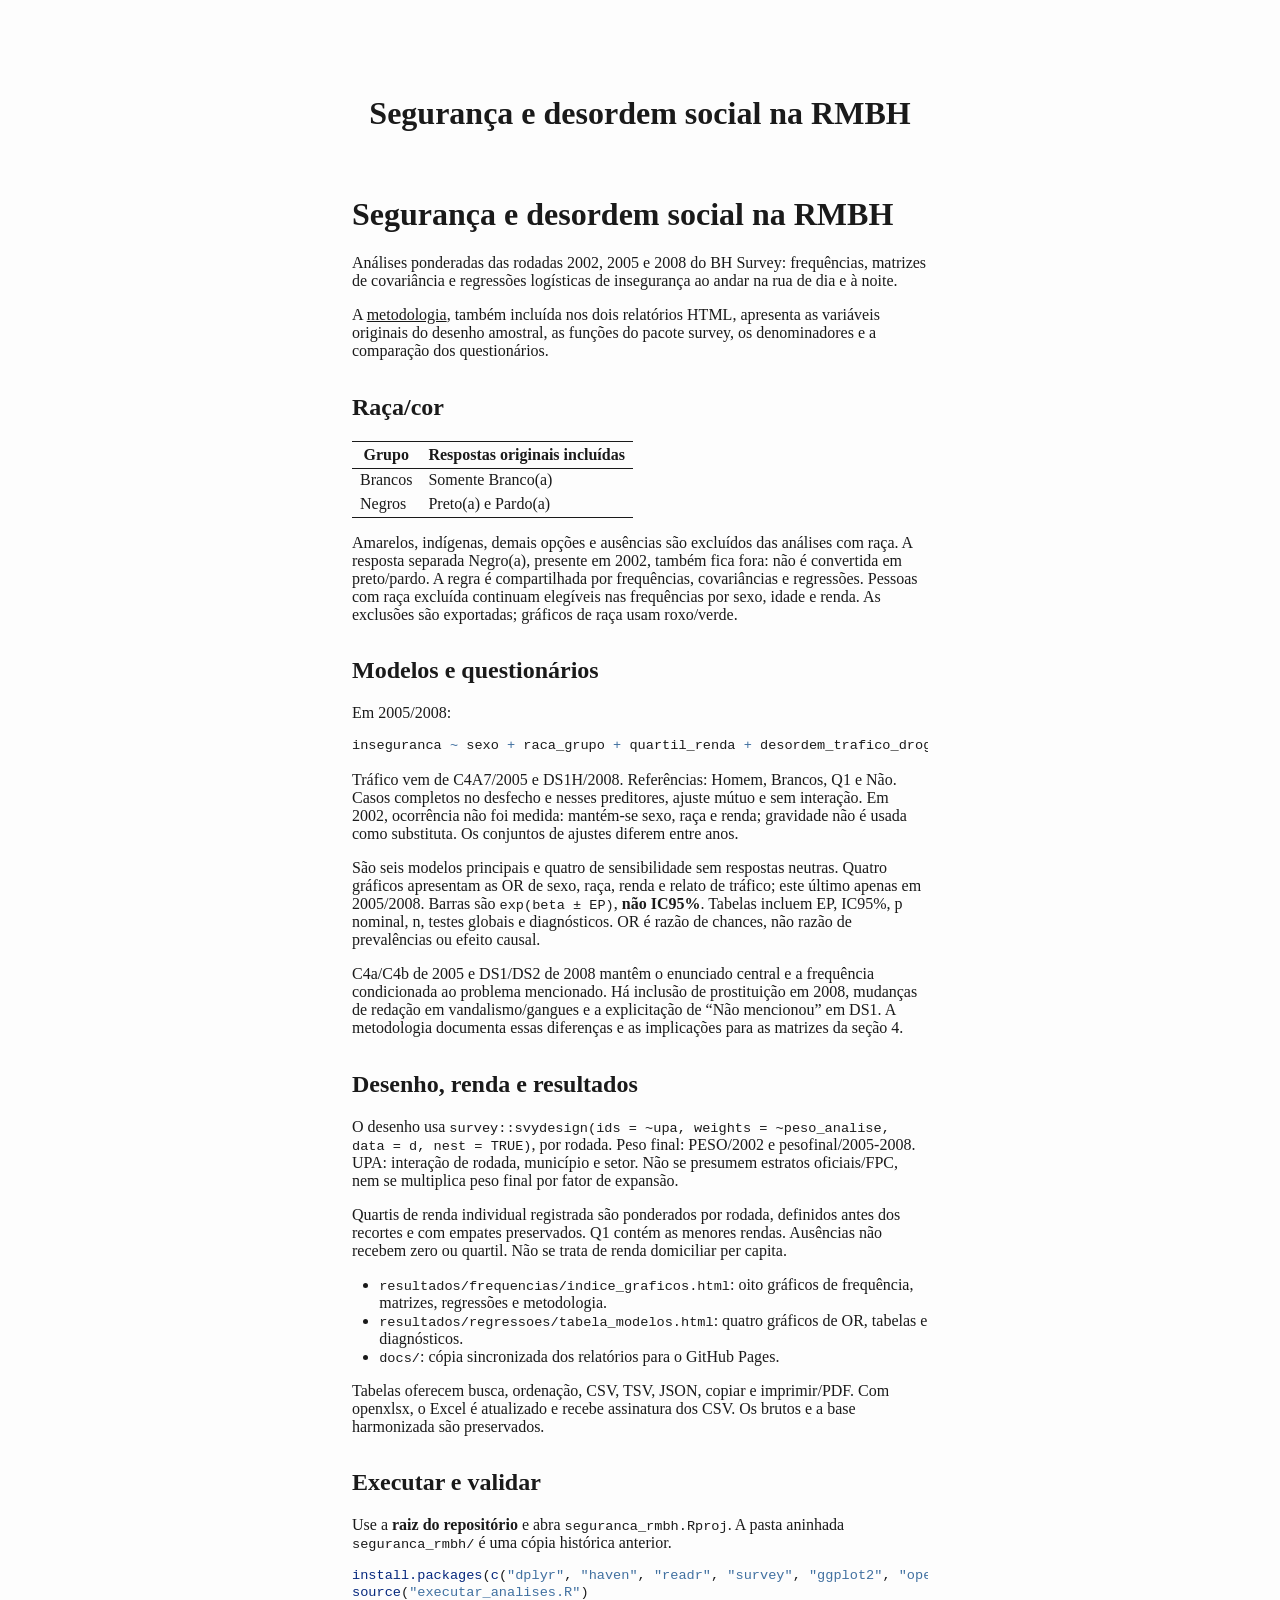
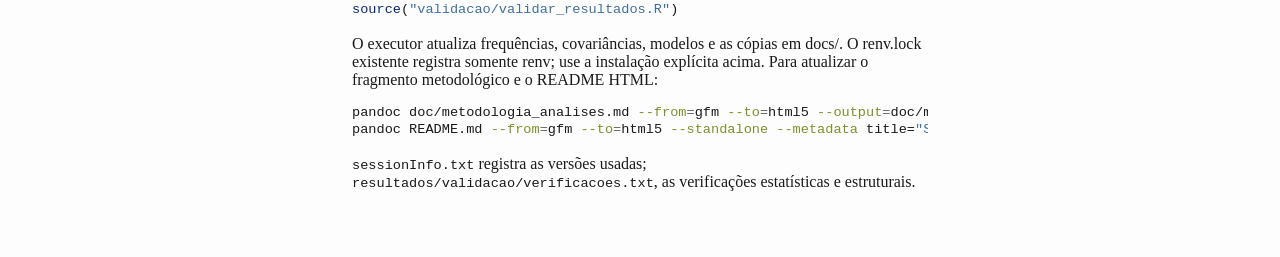
==== commit c1b7475d: "Recalcula e valida relatórios com raça e relato de tráfico atualizados" ====
--- a/README.html
+++ b/README.html
@@ -1,523 +1,331 @@
 <!DOCTYPE html>
-
-<html>
-
+<html xmlns="http://www.w3.org/1999/xhtml" lang="pt-BR" xml:lang="pt-BR">
 <head>
-
-<meta charset="utf-8" />
-<meta name="generator" content="pandoc" />
-<meta http-equiv="X-UA-Compatible" content="IE=EDGE" />
-
-
-
-
-<title>README</title>
-
-<script>// Pandoc 2.9 adds attributes on both header and div. We remove the former (to
-// be compatible with the behavior of Pandoc < 2.8).
-document.addEventListener('DOMContentLoaded', function(e) {
-  var hs = document.querySelectorAll("div.section[class*='level'] > :first-child");
-  var i, h, a;
-  for (i = 0; i < hs.length; i++) {
-    h = hs[i];
-    if (!/^h[1-6]$/i.test(h.tagName)) continue;  // it should be a header h1-h6
-    a = h.attributes;
-    while (a.length > 0) h.removeAttribute(a[0].name);
-  }
-});
-</script>
-<script>/*! jQuery v3.6.0 | (c) OpenJS Foundation and other contributors | jquery.org/license */
-!function(e,t){"use strict";"object"==typeof module&&"object"==typeof module.exports?module.exports=e.document?t(e,!0):function(e){if(!e.document)throw new Error("jQuery requires a window with a document");return t(e)}:t(e)}("undefined"!=typeof window?window:this,function(C,e){"use strict";var t=[],r=Object.getPrototypeOf,s=t.slice,g=t.flat?function(e){return t.flat.call(e)}:function(e){return t.concat.apply([],e)},u=t.push,i=t.indexOf,n={},o=n.toString,v=n.hasOwnProperty,a=v.toString,l=a.call(Object),y={},m=function(e){return"function"==typeof e&&"number"!=typeof e.nodeType&&"function"!=typeof e.item},x=function(e){return null!=e&&e===e.window},E=C.document,c={type:!0,src:!0,nonce:!0,noModule:!0};function b(e,t,n){var r,i,o=(n=n||E).createElement("script");if(o.text=e,t)for(r in c)(i=t[r]||t.getAttribute&&t.getAttribute(r))&&o.setAttribute(r,i);n.head.appendChild(o).parentNode.removeChild(o)}function w(e){return null==e?e+"":"object"==typeof e||"function"==typeof e?n[o.call(e)]||"object":typeof e}var f="3.6.0",S=function(e,t){return new S.fn.init(e,t)};function p(e){var t=!!e&&"length"in e&&e.length,n=w(e);return!m(e)&&!x(e)&&("array"===n||0===t||"number"==typeof t&&0<t&&t-1 in e)}S.fn=S.prototype={jquery:f,constructor:S,length:0,toArray:function(){return s.call(this)},get:function(e){return null==e?s.call(this):e<0?this[e+this.length]:this[e]},pushStack:function(e){var t=S.merge(this.constructor(),e);return t.prevObject=this,t},each:function(e){return S.each(this,e)},map:function(n){return this.pushStack(S.map(this,function(e,t){return n.call(e,t,e)}))},slice:function(){return this.pushStack(s.apply(this,arguments))},first:function(){return this.eq(0)},last:function(){return this.eq(-1)},even:function(){return this.pushStack(S.grep(this,function(e,t){return(t+1)%2}))},odd:function(){return this.pushStack(S.grep(this,function(e,t){return t%2}))},eq:function(e){var t=this.length,n=+e+(e<0?t:0);return this.pushStack(0<=n&&n<t?[this[n]]:[])},end:function(){return this.prevObject||this.constructor()},push:u,sort:t.sort,splice:t.splice},S.extend=S.fn.extend=function(){var e,t,n,r,i,o,a=arguments[0]||{},s=1,u=arguments.length,l=!1;for("boolean"==typeof a&&(l=a,a=arguments[s]||{},s++),"object"==typeof a||m(a)||(a={}),s===u&&(a=this,s--);s<u;s++)if(null!=(e=arguments[s]))for(t in e)r=e[t],"__proto__"!==t&&a!==r&&(l&&r&&(S.isPlainObject(r)||(i=Array.isArray(r)))?(n=a[t],o=i&&!Array.isArray(n)?[]:i||S.isPlainObject(n)?n:{},i=!1,a[t]=S.extend(l,o,r)):void 0!==r&&(a[t]=r));return a},S.extend({expando:"jQuery"+(f+Math.random()).replace(/\D/g,""),isReady:!0,error:function(e){throw new Error(e)},noop:function(){},isPlainObject:function(e){var t,n;return!(!e||"[object Object]"!==o.call(e))&&(!(t=r(e))||"function"==typeof(n=v.call(t,"constructor")&&t.constructor)&&a.call(n)===l)},isEmptyObject:function(e){var t;for(t in e)return!1;return!0},globalEval:function(e,t,n){b(e,{nonce:t&&t.nonce},n)},each:function(e,t){var n,r=0;if(p(e)){for(n=e.length;r<n;r++)if(!1===t.call(e[r],r,e[r]))break}else for(r in e)if(!1===t.call(e[r],r,e[r]))break;return e},makeArray:function(e,t){var n=t||[];return null!=e&&(p(Object(e))?S.merge(n,"string"==typeof e?[e]:e):u.call(n,e)),n},inArray:function(e,t,n){return null==t?-1:i.call(t,e,n)},merge:function(e,t){for(var n=+t.length,r=0,i=e.length;r<n;r++)e[i++]=t[r];return e.length=i,e},grep:function(e,t,n){for(var r=[],i=0,o=e.length,a=!n;i<o;i++)!t(e[i],i)!==a&&r.push(e[i]);return r},map:function(e,t,n){var r,i,o=0,a=[];if(p(e))for(r=e.length;o<r;o++)null!=(i=t(e[o],o,n))&&a.push(i);else for(o in e)null!=(i=t(e[o],o,n))&&a.push(i);return g(a)},guid:1,support:y}),"function"==typeof Symbol&&(S.fn[Symbol.iterator]=t[Symbol.iterator]),S.each("Boolean Number String Function Array Date RegExp Object Error Symbol".split(" "),function(e,t){n["[object "+t+"]"]=t.toLowerCase()});var d=function(n){var e,d,b,o,i,h,f,g,w,u,l,T,C,a,E,v,s,c,y,S="sizzle"+1*new Date,p=n.document,k=0,r=0,m=ue(),x=ue(),A=ue(),N=ue(),j=function(e,t){return e===t&&(l=!0),0},D={}.hasOwnProperty,t=[],q=t.pop,L=t.push,H=t.push,O=t.slice,P=function(e,t){for(var n=0,r=e.length;n<r;n++)if(e[n]===t)return n;return-1},R="checked|selected|async|autofocus|autoplay|controls|defer|disabled|hidden|ismap|loop|multiple|open|readonly|required|scoped",M="[\\x20\\t\\r\\n\\f]",I="(?:\\\\[\\da-fA-F]{1,6}"+M+"?|\\\\[^\\r\\n\\f]|[\\w-]|[^\0-\\x7f])+",W="\\["+M+"*("+I+")(?:"+M+"*([*^$|!~]?=)"+M+"*(?:'((?:\\\\.|[^\\\\'])*)'|\"((?:\\\\.|[^\\\\\"])*)\"|("+I+"))|)"+M+"*\\]",F=":("+I+")(?:\\((('((?:\\\\.|[^\\\\'])*)'|\"((?:\\\\.|[^\\\\\"])*)\")|((?:\\\\.|[^\\\\()[\\]]|"+W+")*)|.*)\\)|)",B=new RegExp(M+"+","g"),$=new RegExp("^"+M+"+|((?:^|[^\\\\])(?:\\\\.)*)"+M+"+$","g"),_=new RegExp("^"+M+"*,"+M+"*"),z=new RegExp("^"+M+"*([>+~]|"+M+")"+M+"*"),U=new RegExp(M+"|>"),X=new RegExp(F),V=new RegExp("^"+I+"$"),G={ID:new RegExp("^#("+I+")"),CLASS:new RegExp("^\\.("+I+")"),TAG:new RegExp("^("+I+"|[*])"),ATTR:new RegExp("^"+W),PSEUDO:new RegExp("^"+F),CHILD:new RegExp("^:(only|first|last|nth|nth-last)-(child|of-type)(?:\\("+M+"*(even|odd|(([+-]|)(\\d*)n|)"+M+"*(?:([+-]|)"+M+"*(\\d+)|))"+M+"*\\)|)","i"),bool:new RegExp("^(?:"+R+")$","i"),needsContext:new RegExp("^"+M+"*[>+~]|:(even|odd|eq|gt|lt|nth|first|last)(?:\\("+M+"*((?:-\\d)?\\d*)"+M+"*\\)|)(?=[^-]|$)","i")},Y=/HTML$/i,Q=/^(?:input|select|textarea|button)$/i,J=/^h\d$/i,K=/^[^{]+\{\s*\[native \w/,Z=/^(?:#([\w-]+)|(\w+)|\.([\w-]+))$/,ee=/[+~]/,te=new RegExp("\\\\[\\da-fA-F]{1,6}"+M+"?|\\\\([^\\r\\n\\f])","g"),ne=function(e,t){var n="0x"+e.slice(1)-65536;return t||(n<0?String.fromCharCode(n+65536):String.fromCharCode(n>>10|55296,1023&n|56320))},re=/([\0-\x1f\x7f]|^-?\d)|^-$|[^\0-\x1f\x7f-\uFFFF\w-]/g,ie=function(e,t){return t?"\0"===e?"\ufffd":e.slice(0,-1)+"\\"+e.charCodeAt(e.length-1).toString(16)+" ":"\\"+e},oe=function(){T()},ae=be(function(e){return!0===e.disabled&&"fieldset"===e.nodeName.toLowerCase()},{dir:"parentNode",next:"legend"});try{H.apply(t=O.call(p.childNodes),p.childNodes),t[p.childNodes.length].nodeType}catch(e){H={apply:t.length?function(e,t){L.apply(e,O.call(t))}:function(e,t){var n=e.length,r=0;while(e[n++]=t[r++]);e.length=n-1}}}function se(t,e,n,r){var i,o,a,s,u,l,c,f=e&&e.ownerDocument,p=e?e.nodeType:9;if(n=n||[],"string"!=typeof t||!t||1!==p&&9!==p&&11!==p)return n;if(!r&&(T(e),e=e||C,E)){if(11!==p&&(u=Z.exec(t)))if(i=u[1]){if(9===p){if(!(a=e.getElementById(i)))return n;if(a.id===i)return n.push(a),n}else if(f&&(a=f.getElementById(i))&&y(e,a)&&a.id===i)return n.push(a),n}else{if(u[2])return H.apply(n,e.getElementsByTagName(t)),n;if((i=u[3])&&d.getElementsByClassName&&e.getElementsByClassName)return H.apply(n,e.getElementsByClassName(i)),n}if(d.qsa&&!N[t+" "]&&(!v||!v.test(t))&&(1!==p||"object"!==e.nodeName.toLowerCase())){if(c=t,f=e,1===p&&(U.test(t)||z.test(t))){(f=ee.test(t)&&ye(e.parentNode)||e)===e&&d.scope||((s=e.getAttribute("id"))?s=s.replace(re,ie):e.setAttribute("id",s=S)),o=(l=h(t)).length;while(o--)l[o]=(s?"#"+s:":scope")+" "+xe(l[o]);c=l.join(",")}try{return H.apply(n,f.querySelectorAll(c)),n}catch(e){N(t,!0)}finally{s===S&&e.removeAttribute("id")}}}return g(t.replace($,"$1"),e,n,r)}function ue(){var r=[];return function e(t,n){return r.push(t+" ")>b.cacheLength&&delete e[r.shift()],e[t+" "]=n}}function le(e){return e[S]=!0,e}function ce(e){var t=C.createElement("fieldset");try{return!!e(t)}catch(e){return!1}finally{t.parentNode&&t.parentNode.removeChild(t),t=null}}function fe(e,t){var n=e.split("|"),r=n.length;while(r--)b.attrHandle[n[r]]=t}function pe(e,t){var n=t&&e,r=n&&1===e.nodeType&&1===t.nodeType&&e.sourceIndex-t.sourceIndex;if(r)return r;if(n)while(n=n.nextSibling)if(n===t)return-1;return e?1:-1}function de(t){return function(e){return"input"===e.nodeName.toLowerCase()&&e.type===t}}function he(n){return function(e){var t=e.nodeName.toLowerCase();return("input"===t||"button"===t)&&e.type===n}}function ge(t){return function(e){return"form"in e?e.parentNode&&!1===e.disabled?"label"in e?"label"in e.parentNode?e.parentNode.disabled===t:e.disabled===t:e.isDisabled===t||e.isDisabled!==!t&&ae(e)===t:e.disabled===t:"label"in e&&e.disabled===t}}function ve(a){return le(function(o){return o=+o,le(function(e,t){var n,r=a([],e.length,o),i=r.length;while(i--)e[n=r[i]]&&(e[n]=!(t[n]=e[n]))})})}function ye(e){return e&&"undefined"!=typeof e.getElementsByTagName&&e}for(e in d=se.support={},i=se.isXML=function(e){var t=e&&e.namespaceURI,n=e&&(e.ownerDocument||e).documentElement;return!Y.test(t||n&&n.nodeName||"HTML")},T=se.setDocument=function(e){var t,n,r=e?e.ownerDocument||e:p;return r!=C&&9===r.nodeType&&r.documentElement&&(a=(C=r).documentElement,E=!i(C),p!=C&&(n=C.defaultView)&&n.top!==n&&(n.addEventListener?n.addEventListener("unload",oe,!1):n.attachEvent&&n.attachEvent("onunload",oe)),d.scope=ce(function(e){return a.appendChild(e).appendChild(C.createElement("div")),"undefined"!=typeof e.querySelectorAll&&!e.querySelectorAll(":scope fieldset div").length}),d.attributes=ce(function(e){return e.className="i",!e.getAttribute("className")}),d.getElementsByTagName=ce(function(e){return e.appendChild(C.createComment("")),!e.getElementsByTagName("*").length}),d.getElementsByClassName=K.test(C.getElementsByClassName),d.getById=ce(function(e){return a.appendChild(e).id=S,!C.getElementsByName||!C.getElementsByName(S).length}),d.getById?(b.filter.ID=function(e){var t=e.replace(te,ne);return function(e){return e.getAttribute("id")===t}},b.find.ID=function(e,t){if("undefined"!=typeof t.getElementById&&E){var n=t.getElementById(e);return n?[n]:[]}}):(b.filter.ID=function(e){var n=e.replace(te,ne);return function(e){var t="undefined"!=typeof e.getAttributeNode&&e.getAttributeNode("id");return t&&t.value===n}},b.find.ID=function(e,t){if("undefined"!=typeof t.getElementById&&E){var n,r,i,o=t.getElementById(e);if(o){if((n=o.getAttributeNode("id"))&&n.value===e)return[o];i=t.getElementsByName(e),r=0;while(o=i[r++])if((n=o.getAttributeNode("id"))&&n.value===e)return[o]}return[]}}),b.find.TAG=d.getElementsByTagName?function(e,t){return"undefined"!=typeof t.getElementsByTagName?t.getElementsByTagName(e):d.qsa?t.querySelectorAll(e):void 0}:function(e,t){var n,r=[],i=0,o=t.getElementsByTagName(e);if("*"===e){while(n=o[i++])1===n.nodeType&&r.push(n);return r}return o},b.find.CLASS=d.getElementsByClassName&&function(e,t){if("undefined"!=typeof t.getElementsByClassName&&E)return t.getElementsByClassName(e)},s=[],v=[],(d.qsa=K.test(C.querySelectorAll))&&(ce(function(e){var t;a.appendChild(e).innerHTML="<a id='"+S+"'></a><select id='"+S+"-\r\\' msallowcapture=''><option selected=''></option></select>",e.querySelectorAll("[msallowcapture^='']").length&&v.push("[*^$]="+M+"*(?:''|\"\")"),e.querySelectorAll("[selected]").length||v.push("\\["+M+"*(?:value|"+R+")"),e.querySelectorAll("[id~="+S+"-]").length||v.push("~="),(t=C.createElement("input")).setAttribute("name",""),e.appendChild(t),e.querySelectorAll("[name='']").length||v.push("\\["+M+"*name"+M+"*="+M+"*(?:''|\"\")"),e.querySelectorAll(":checked").length||v.push(":checked"),e.querySelectorAll("a#"+S+"+*").length||v.push(".#.+[+~]"),e.querySelectorAll("\\\f"),v.push("[\\r\\n\\f]")}),ce(function(e){e.innerHTML="<a href='' disabled='disabled'></a><select disabled='disabled'><option/></select>";var t=C.createElement("input");t.setAttribute("type","hidden"),e.appendChild(t).setAttribute("name","D"),e.querySelectorAll("[name=d]").length&&v.push("name"+M+"*[*^$|!~]?="),2!==e.querySelectorAll(":enabled").length&&v.push(":enabled",":disabled"),a.appendChild(e).disabled=!0,2!==e.querySelectorAll(":disabled").length&&v.push(":enabled",":disabled"),e.querySelectorAll("*,:x"),v.push(",.*:")})),(d.matchesSelector=K.test(c=a.matches||a.webkitMatchesSelector||a.mozMatchesSelector||a.oMatchesSelector||a.msMatchesSelector))&&ce(function(e){d.disconnectedMatch=c.call(e,"*"),c.call(e,"[s!='']:x"),s.push("!=",F)}),v=v.length&&new RegExp(v.join("|")),s=s.length&&new RegExp(s.join("|")),t=K.test(a.compareDocumentPosition),y=t||K.test(a.contains)?function(e,t){var n=9===e.nodeType?e.documentElement:e,r=t&&t.parentNode;return e===r||!(!r||1!==r.nodeType||!(n.contains?n.contains(r):e.compareDocumentPosition&&16&e.compareDocumentPosition(r)))}:function(e,t){if(t)while(t=t.parentNode)if(t===e)return!0;return!1},j=t?function(e,t){if(e===t)return l=!0,0;var n=!e.compareDocumentPosition-!t.compareDocumentPosition;return n||(1&(n=(e.ownerDocument||e)==(t.ownerDocument||t)?e.compareDocumentPosition(t):1)||!d.sortDetached&&t.compareDocumentPosition(e)===n?e==C||e.ownerDocument==p&&y(p,e)?-1:t==C||t.ownerDocument==p&&y(p,t)?1:u?P(u,e)-P(u,t):0:4&n?-1:1)}:function(e,t){if(e===t)return l=!0,0;var n,r=0,i=e.parentNode,o=t.parentNode,a=[e],s=[t];if(!i||!o)return e==C?-1:t==C?1:i?-1:o?1:u?P(u,e)-P(u,t):0;if(i===o)return pe(e,t);n=e;while(n=n.parentNode)a.unshift(n);n=t;while(n=n.parentNode)s.unshift(n);while(a[r]===s[r])r++;return r?pe(a[r],s[r]):a[r]==p?-1:s[r]==p?1:0}),C},se.matches=function(e,t){return se(e,null,null,t)},se.matchesSelector=function(e,t){if(T(e),d.matchesSelector&&E&&!N[t+" "]&&(!s||!s.test(t))&&(!v||!v.test(t)))try{var n=c.call(e,t);if(n||d.disconnectedMatch||e.document&&11!==e.document.nodeType)return n}catch(e){N(t,!0)}return 0<se(t,C,null,[e]).length},se.contains=function(e,t){return(e.ownerDocument||e)!=C&&T(e),y(e,t)},se.attr=function(e,t){(e.ownerDocument||e)!=C&&T(e);var n=b.attrHandle[t.toLowerCase()],r=n&&D.call(b.attrHandle,t.toLowerCase())?n(e,t,!E):void 0;return void 0!==r?r:d.attributes||!E?e.getAttribute(t):(r=e.getAttributeNode(t))&&r.specified?r.value:null},se.escape=function(e){return(e+"").replace(re,ie)},se.error=function(e){throw new Error("Syntax error, unrecognized expression: "+e)},se.uniqueSort=function(e){var t,n=[],r=0,i=0;if(l=!d.detectDuplicates,u=!d.sortStable&&e.slice(0),e.sort(j),l){while(t=e[i++])t===e[i]&&(r=n.push(i));while(r--)e.splice(n[r],1)}return u=null,e},o=se.getText=function(e){var t,n="",r=0,i=e.nodeType;if(i){if(1===i||9===i||11===i){if("string"==typeof e.textContent)return e.textContent;for(e=e.firstChild;e;e=e.nextSibling)n+=o(e)}else if(3===i||4===i)return e.nodeValue}else while(t=e[r++])n+=o(t);return n},(b=se.selectors={cacheLength:50,createPseudo:le,match:G,attrHandle:{},find:{},relative:{">":{dir:"parentNode",first:!0}," ":{dir:"parentNode"},"+":{dir:"previousSibling",first:!0},"~":{dir:"previousSibling"}},preFilter:{ATTR:function(e){return e[1]=e[1].replace(te,ne),e[3]=(e[3]||e[4]||e[5]||"").replace(te,ne),"~="===e[2]&&(e[3]=" "+e[3]+" "),e.slice(0,4)},CHILD:function(e){return e[1]=e[1].toLowerCase(),"nth"===e[1].slice(0,3)?(e[3]||se.error(e[0]),e[4]=+(e[4]?e[5]+(e[6]||1):2*("even"===e[3]||"odd"===e[3])),e[5]=+(e[7]+e[8]||"odd"===e[3])):e[3]&&se.error(e[0]),e},PSEUDO:function(e){var t,n=!e[6]&&e[2];return G.CHILD.test(e[0])?null:(e[3]?e[2]=e[4]||e[5]||"":n&&X.test(n)&&(t=h(n,!0))&&(t=n.indexOf(")",n.length-t)-n.length)&&(e[0]=e[0].slice(0,t),e[2]=n.slice(0,t)),e.slice(0,3))}},filter:{TAG:function(e){var t=e.replace(te,ne).toLowerCase();return"*"===e?function(){return!0}:function(e){return e.nodeName&&e.nodeName.toLowerCase()===t}},CLASS:function(e){var t=m[e+" "];return t||(t=new RegExp("(^|"+M+")"+e+"("+M+"|$)"))&&m(e,function(e){return t.test("string"==typeof e.className&&e.className||"undefined"!=typeof e.getAttribute&&e.getAttribute("class")||"")})},ATTR:function(n,r,i){return function(e){var t=se.attr(e,n);return null==t?"!="===r:!r||(t+="","="===r?t===i:"!="===r?t!==i:"^="===r?i&&0===t.indexOf(i):"*="===r?i&&-1<t.indexOf(i):"$="===r?i&&t.slice(-i.length)===i:"~="===r?-1<(" "+t.replace(B," ")+" ").indexOf(i):"|="===r&&(t===i||t.slice(0,i.length+1)===i+"-"))}},CHILD:function(h,e,t,g,v){var y="nth"!==h.slice(0,3),m="last"!==h.slice(-4),x="of-type"===e;return 1===g&&0===v?function(e){return!!e.parentNode}:function(e,t,n){var r,i,o,a,s,u,l=y!==m?"nextSibling":"previousSibling",c=e.parentNode,f=x&&e.nodeName.toLowerCase(),p=!n&&!x,d=!1;if(c){if(y){while(l){a=e;while(a=a[l])if(x?a.nodeName.toLowerCase()===f:1===a.nodeType)return!1;u=l="only"===h&&!u&&"nextSibling"}return!0}if(u=[m?c.firstChild:c.lastChild],m&&p){d=(s=(r=(i=(o=(a=c)[S]||(a[S]={}))[a.uniqueID]||(o[a.uniqueID]={}))[h]||[])[0]===k&&r[1])&&r[2],a=s&&c.childNodes[s];while(a=++s&&a&&a[l]||(d=s=0)||u.pop())if(1===a.nodeType&&++d&&a===e){i[h]=[k,s,d];break}}else if(p&&(d=s=(r=(i=(o=(a=e)[S]||(a[S]={}))[a.uniqueID]||(o[a.uniqueID]={}))[h]||[])[0]===k&&r[1]),!1===d)while(a=++s&&a&&a[l]||(d=s=0)||u.pop())if((x?a.nodeName.toLowerCase()===f:1===a.nodeType)&&++d&&(p&&((i=(o=a[S]||(a[S]={}))[a.uniqueID]||(o[a.uniqueID]={}))[h]=[k,d]),a===e))break;return(d-=v)===g||d%g==0&&0<=d/g}}},PSEUDO:function(e,o){var t,a=b.pseudos[e]||b.setFilters[e.toLowerCase()]||se.error("unsupported pseudo: "+e);return a[S]?a(o):1<a.length?(t=[e,e,"",o],b.setFilters.hasOwnProperty(e.toLowerCase())?le(function(e,t){var n,r=a(e,o),i=r.length;while(i--)e[n=P(e,r[i])]=!(t[n]=r[i])}):function(e){return a(e,0,t)}):a}},pseudos:{not:le(function(e){var r=[],i=[],s=f(e.replace($,"$1"));return s[S]?le(function(e,t,n,r){var i,o=s(e,null,r,[]),a=e.length;while(a--)(i=o[a])&&(e[a]=!(t[a]=i))}):function(e,t,n){return r[0]=e,s(r,null,n,i),r[0]=null,!i.pop()}}),has:le(function(t){return function(e){return 0<se(t,e).length}}),contains:le(function(t){return t=t.replace(te,ne),function(e){return-1<(e.textContent||o(e)).indexOf(t)}}),lang:le(function(n){return V.test(n||"")||se.error("unsupported lang: "+n),n=n.replace(te,ne).toLowerCase(),function(e){var t;do{if(t=E?e.lang:e.getAttribute("xml:lang")||e.getAttribute("lang"))return(t=t.toLowerCase())===n||0===t.indexOf(n+"-")}while((e=e.parentNode)&&1===e.nodeType);return!1}}),target:function(e){var t=n.location&&n.location.hash;return t&&t.slice(1)===e.id},root:function(e){return e===a},focus:function(e){return e===C.activeElement&&(!C.hasFocus||C.hasFocus())&&!!(e.type||e.href||~e.tabIndex)},enabled:ge(!1),disabled:ge(!0),checked:function(e){var t=e.nodeName.toLowerCase();return"input"===t&&!!e.checked||"option"===t&&!!e.selected},selected:function(e){return e.parentNode&&e.parentNode.selectedIndex,!0===e.selected},empty:function(e){for(e=e.firstChild;e;e=e.nextSibling)if(e.nodeType<6)return!1;return!0},parent:function(e){return!b.pseudos.empty(e)},header:function(e){return J.test(e.nodeName)},input:function(e){return Q.test(e.nodeName)},button:function(e){var t=e.nodeName.toLowerCase();return"input"===t&&"button"===e.type||"button"===t},text:function(e){var t;return"input"===e.nodeName.toLowerCase()&&"text"===e.type&&(null==(t=e.getAttribute("type"))||"text"===t.toLowerCase())},first:ve(function(){return[0]}),last:ve(function(e,t){return[t-1]}),eq:ve(function(e,t,n){return[n<0?n+t:n]}),even:ve(function(e,t){for(var n=0;n<t;n+=2)e.push(n);return e}),odd:ve(function(e,t){for(var n=1;n<t;n+=2)e.push(n);return e}),lt:ve(function(e,t,n){for(var r=n<0?n+t:t<n?t:n;0<=--r;)e.push(r);return e}),gt:ve(function(e,t,n){for(var r=n<0?n+t:n;++r<t;)e.push(r);return e})}}).pseudos.nth=b.pseudos.eq,{radio:!0,checkbox:!0,file:!0,password:!0,image:!0})b.pseudos[e]=de(e);for(e in{submit:!0,reset:!0})b.pseudos[e]=he(e);function me(){}function xe(e){for(var t=0,n=e.length,r="";t<n;t++)r+=e[t].value;return r}function be(s,e,t){var u=e.dir,l=e.next,c=l||u,f=t&&"parentNode"===c,p=r++;return e.first?function(e,t,n){while(e=e[u])if(1===e.nodeType||f)return s(e,t,n);return!1}:function(e,t,n){var r,i,o,a=[k,p];if(n){while(e=e[u])if((1===e.nodeType||f)&&s(e,t,n))return!0}else while(e=e[u])if(1===e.nodeType||f)if(i=(o=e[S]||(e[S]={}))[e.uniqueID]||(o[e.uniqueID]={}),l&&l===e.nodeName.toLowerCase())e=e[u]||e;else{if((r=i[c])&&r[0]===k&&r[1]===p)return a[2]=r[2];if((i[c]=a)[2]=s(e,t,n))return!0}return!1}}function we(i){return 1<i.length?function(e,t,n){var r=i.length;while(r--)if(!i[r](e,t,n))return!1;return!0}:i[0]}function Te(e,t,n,r,i){for(var o,a=[],s=0,u=e.length,l=null!=t;s<u;s++)(o=e[s])&&(n&&!n(o,r,i)||(a.push(o),l&&t.push(s)));return a}function Ce(d,h,g,v,y,e){return v&&!v[S]&&(v=Ce(v)),y&&!y[S]&&(y=Ce(y,e)),le(function(e,t,n,r){var i,o,a,s=[],u=[],l=t.length,c=e||function(e,t,n){for(var r=0,i=t.length;r<i;r++)se(e,t[r],n);return n}(h||"*",n.nodeType?[n]:n,[]),f=!d||!e&&h?c:Te(c,s,d,n,r),p=g?y||(e?d:l||v)?[]:t:f;if(g&&g(f,p,n,r),v){i=Te(p,u),v(i,[],n,r),o=i.length;while(o--)(a=i[o])&&(p[u[o]]=!(f[u[o]]=a))}if(e){if(y||d){if(y){i=[],o=p.length;while(o--)(a=p[o])&&i.push(f[o]=a);y(null,p=[],i,r)}o=p.length;while(o--)(a=p[o])&&-1<(i=y?P(e,a):s[o])&&(e[i]=!(t[i]=a))}}else p=Te(p===t?p.splice(l,p.length):p),y?y(null,t,p,r):H.apply(t,p)})}function Ee(e){for(var i,t,n,r=e.length,o=b.relative[e[0].type],a=o||b.relative[" "],s=o?1:0,u=be(function(e){return e===i},a,!0),l=be(function(e){return-1<P(i,e)},a,!0),c=[function(e,t,n){var r=!o&&(n||t!==w)||((i=t).nodeType?u(e,t,n):l(e,t,n));return i=null,r}];s<r;s++)if(t=b.relative[e[s].type])c=[be(we(c),t)];else{if((t=b.filter[e[s].type].apply(null,e[s].matches))[S]){for(n=++s;n<r;n++)if(b.relative[e[n].type])break;return Ce(1<s&&we(c),1<s&&xe(e.slice(0,s-1).concat({value:" "===e[s-2].type?"*":""})).replace($,"$1"),t,s<n&&Ee(e.slice(s,n)),n<r&&Ee(e=e.slice(n)),n<r&&xe(e))}c.push(t)}return we(c)}return me.prototype=b.filters=b.pseudos,b.setFilters=new me,h=se.tokenize=function(e,t){var n,r,i,o,a,s,u,l=x[e+" "];if(l)return t?0:l.slice(0);a=e,s=[],u=b.preFilter;while(a){for(o in n&&!(r=_.exec(a))||(r&&(a=a.slice(r[0].length)||a),s.push(i=[])),n=!1,(r=z.exec(a))&&(n=r.shift(),i.push({value:n,type:r[0].replace($," ")}),a=a.slice(n.length)),b.filter)!(r=G[o].exec(a))||u[o]&&!(r=u[o](r))||(n=r.shift(),i.push({value:n,type:o,matches:r}),a=a.slice(n.length));if(!n)break}return t?a.length:a?se.error(e):x(e,s).slice(0)},f=se.compile=function(e,t){var n,v,y,m,x,r,i=[],o=[],a=A[e+" "];if(!a){t||(t=h(e)),n=t.length;while(n--)(a=Ee(t[n]))[S]?i.push(a):o.push(a);(a=A(e,(v=o,m=0<(y=i).length,x=0<v.length,r=function(e,t,n,r,i){var o,a,s,u=0,l="0",c=e&&[],f=[],p=w,d=e||x&&b.find.TAG("*",i),h=k+=null==p?1:Math.random()||.1,g=d.length;for(i&&(w=t==C||t||i);l!==g&&null!=(o=d[l]);l++){if(x&&o){a=0,t||o.ownerDocument==C||(T(o),n=!E);while(s=v[a++])if(s(o,t||C,n)){r.push(o);break}i&&(k=h)}m&&((o=!s&&o)&&u--,e&&c.push(o))}if(u+=l,m&&l!==u){a=0;while(s=y[a++])s(c,f,t,n);if(e){if(0<u)while(l--)c[l]||f[l]||(f[l]=q.call(r));f=Te(f)}H.apply(r,f),i&&!e&&0<f.length&&1<u+y.length&&se.uniqueSort(r)}return i&&(k=h,w=p),c},m?le(r):r))).selector=e}return a},g=se.select=function(e,t,n,r){var i,o,a,s,u,l="function"==typeof e&&e,c=!r&&h(e=l.selector||e);if(n=n||[],1===c.length){if(2<(o=c[0]=c[0].slice(0)).length&&"ID"===(a=o[0]).type&&9===t.nodeType&&E&&b.relative[o[1].type]){if(!(t=(b.find.ID(a.matches[0].replace(te,ne),t)||[])[0]))return n;l&&(t=t.parentNode),e=e.slice(o.shift().value.length)}i=G.needsContext.test(e)?0:o.length;while(i--){if(a=o[i],b.relative[s=a.type])break;if((u=b.find[s])&&(r=u(a.matches[0].replace(te,ne),ee.test(o[0].type)&&ye(t.parentNode)||t))){if(o.splice(i,1),!(e=r.length&&xe(o)))return H.apply(n,r),n;break}}}return(l||f(e,c))(r,t,!E,n,!t||ee.test(e)&&ye(t.parentNode)||t),n},d.sortStable=S.split("").sort(j).join("")===S,d.detectDuplicates=!!l,T(),d.sortDetached=ce(function(e){return 1&e.compareDocumentPosition(C.createElement("fieldset"))}),ce(function(e){return e.innerHTML="<a href='#'></a>","#"===e.firstChild.getAttribute("href")})||fe("type|href|height|width",function(e,t,n){if(!n)return e.getAttribute(t,"type"===t.toLowerCase()?1:2)}),d.attributes&&ce(function(e){return e.innerHTML="<input/>",e.firstChild.setAttribute("value",""),""===e.firstChild.getAttribute("value")})||fe("value",function(e,t,n){if(!n&&"input"===e.nodeName.toLowerCase())return e.defaultValue}),ce(function(e){return null==e.getAttribute("disabled")})||fe(R,function(e,t,n){var r;if(!n)return!0===e[t]?t.toLowerCase():(r=e.getAttributeNode(t))&&r.specified?r.value:null}),se}(C);S.find=d,S.expr=d.selectors,S.expr[":"]=S.expr.pseudos,S.uniqueSort=S.unique=d.uniqueSort,S.text=d.getText,S.isXMLDoc=d.isXML,S.contains=d.contains,S.escapeSelector=d.escape;var h=function(e,t,n){var r=[],i=void 0!==n;while((e=e[t])&&9!==e.nodeType)if(1===e.nodeType){if(i&&S(e).is(n))break;r.push(e)}return r},T=function(e,t){for(var n=[];e;e=e.nextSibling)1===e.nodeType&&e!==t&&n.push(e);return n},k=S.expr.match.needsContext;function A(e,t){return e.nodeName&&e.nodeName.toLowerCase()===t.toLowerCase()}var N=/^<([a-z][^\/\0>:\x20\t\r\n\f]*)[\x20\t\r\n\f]*\/?>(?:<\/\1>|)$/i;function j(e,n,r){return m(n)?S.grep(e,function(e,t){return!!n.call(e,t,e)!==r}):n.nodeType?S.grep(e,function(e){return e===n!==r}):"string"!=typeof n?S.grep(e,function(e){return-1<i.call(n,e)!==r}):S.filter(n,e,r)}S.filter=function(e,t,n){var r=t[0];return n&&(e=":not("+e+")"),1===t.length&&1===r.nodeType?S.find.matchesSelector(r,e)?[r]:[]:S.find.matches(e,S.grep(t,function(e){return 1===e.nodeType}))},S.fn.extend({find:function(e){var t,n,r=this.length,i=this;if("string"!=typeof e)return this.pushStack(S(e).filter(function(){for(t=0;t<r;t++)if(S.contains(i[t],this))return!0}));for(n=this.pushStack([]),t=0;t<r;t++)S.find(e,i[t],n);return 1<r?S.uniqueSort(n):n},filter:function(e){return this.pushStack(j(this,e||[],!1))},not:function(e){return this.pushStack(j(this,e||[],!0))},is:function(e){return!!j(this,"string"==typeof e&&k.test(e)?S(e):e||[],!1).length}});var D,q=/^(?:\s*(<[\w\W]+>)[^>]*|#([\w-]+))$/;(S.fn.init=function(e,t,n){var r,i;if(!e)return this;if(n=n||D,"string"==typeof e){if(!(r="<"===e[0]&&">"===e[e.length-1]&&3<=e.length?[null,e,null]:q.exec(e))||!r[1]&&t)return!t||t.jquery?(t||n).find(e):this.constructor(t).find(e);if(r[1]){if(t=t instanceof S?t[0]:t,S.merge(this,S.parseHTML(r[1],t&&t.nodeType?t.ownerDocument||t:E,!0)),N.test(r[1])&&S.isPlainObject(t))for(r in t)m(this[r])?this[r](t[r]):this.attr(r,t[r]);return this}return(i=E.getElementById(r[2]))&&(this[0]=i,this.length=1),this}return e.nodeType?(this[0]=e,this.length=1,this):m(e)?void 0!==n.ready?n.ready(e):e(S):S.makeArray(e,this)}).prototype=S.fn,D=S(E);var L=/^(?:parents|prev(?:Until|All))/,H={children:!0,contents:!0,next:!0,prev:!0};function O(e,t){while((e=e[t])&&1!==e.nodeType);return e}S.fn.extend({has:function(e){var t=S(e,this),n=t.length;return this.filter(function(){for(var e=0;e<n;e++)if(S.contains(this,t[e]))return!0})},closest:function(e,t){var n,r=0,i=this.length,o=[],a="string"!=typeof e&&S(e);if(!k.test(e))for(;r<i;r++)for(n=this[r];n&&n!==t;n=n.parentNode)if(n.nodeType<11&&(a?-1<a.index(n):1===n.nodeType&&S.find.matchesSelector(n,e))){o.push(n);break}return this.pushStack(1<o.length?S.uniqueSort(o):o)},index:function(e){return e?"string"==typeof e?i.call(S(e),this[0]):i.call(this,e.jquery?e[0]:e):this[0]&&this[0].parentNode?this.first().prevAll().length:-1},add:function(e,t){return this.pushStack(S.uniqueSort(S.merge(this.get(),S(e,t))))},addBack:function(e){return this.add(null==e?this.prevObject:this.prevObject.filter(e))}}),S.each({parent:function(e){var t=e.parentNode;return t&&11!==t.nodeType?t:null},parents:function(e){return h(e,"parentNode")},parentsUntil:function(e,t,n){return h(e,"parentNode",n)},next:function(e){return O(e,"nextSibling")},prev:function(e){return O(e,"previousSibling")},nextAll:function(e){return h(e,"nextSibling")},prevAll:function(e){return h(e,"previousSibling")},nextUntil:function(e,t,n){return h(e,"nextSibling",n)},prevUntil:function(e,t,n){return h(e,"previousSibling",n)},siblings:function(e){return T((e.parentNode||{}).firstChild,e)},children:function(e){return T(e.firstChild)},contents:function(e){return null!=e.contentDocument&&r(e.contentDocument)?e.contentDocument:(A(e,"template")&&(e=e.content||e),S.merge([],e.childNodes))}},function(r,i){S.fn[r]=function(e,t){var n=S.map(this,i,e);return"Until"!==r.slice(-5)&&(t=e),t&&"string"==typeof t&&(n=S.filter(t,n)),1<this.length&&(H[r]||S.uniqueSort(n),L.test(r)&&n.reverse()),this.pushStack(n)}});var P=/[^\x20\t\r\n\f]+/g;function R(e){return e}function M(e){throw e}function I(e,t,n,r){var i;try{e&&m(i=e.promise)?i.call(e).done(t).fail(n):e&&m(i=e.then)?i.call(e,t,n):t.apply(void 0,[e].slice(r))}catch(e){n.apply(void 0,[e])}}S.Callbacks=function(r){var e,n;r="string"==typeof r?(e=r,n={},S.each(e.match(P)||[],function(e,t){n[t]=!0}),n):S.extend({},r);var i,t,o,a,s=[],u=[],l=-1,c=function(){for(a=a||r.once,o=i=!0;u.length;l=-1){t=u.shift();while(++l<s.length)!1===s[l].apply(t[0],t[1])&&r.stopOnFalse&&(l=s.length,t=!1)}r.memory||(t=!1),i=!1,a&&(s=t?[]:"")},f={add:function(){return s&&(t&&!i&&(l=s.length-1,u.push(t)),function n(e){S.each(e,function(e,t){m(t)?r.unique&&f.has(t)||s.push(t):t&&t.length&&"string"!==w(t)&&n(t)})}(arguments),t&&!i&&c()),this},remove:function(){return S.each(arguments,function(e,t){var n;while(-1<(n=S.inArray(t,s,n)))s.splice(n,1),n<=l&&l--}),this},has:function(e){return e?-1<S.inArray(e,s):0<s.length},empty:function(){return s&&(s=[]),this},disable:function(){return a=u=[],s=t="",this},disabled:function(){return!s},lock:function(){return a=u=[],t||i||(s=t=""),this},locked:function(){return!!a},fireWith:function(e,t){return a||(t=[e,(t=t||[]).slice?t.slice():t],u.push(t),i||c()),this},fire:function(){return f.fireWith(this,arguments),this},fired:function(){return!!o}};return f},S.extend({Deferred:function(e){var o=[["notify","progress",S.Callbacks("memory"),S.Callbacks("memory"),2],["resolve","done",S.Callbacks("once memory"),S.Callbacks("once memory"),0,"resolved"],["reject","fail",S.Callbacks("once memory"),S.Callbacks("once memory"),1,"rejected"]],i="pending",a={state:function(){return i},always:function(){return s.done(arguments).fail(arguments),this},"catch":function(e){return a.then(null,e)},pipe:function(){var i=arguments;return S.Deferred(function(r){S.each(o,function(e,t){var n=m(i[t[4]])&&i[t[4]];s[t[1]](function(){var e=n&&n.apply(this,arguments);e&&m(e.promise)?e.promise().progress(r.notify).done(r.resolve).fail(r.reject):r[t[0]+"With"](this,n?[e]:arguments)})}),i=null}).promise()},then:function(t,n,r){var u=0;function l(i,o,a,s){return function(){var n=this,r=arguments,e=function(){var e,t;if(!(i<u)){if((e=a.apply(n,r))===o.promise())throw new TypeError("Thenable self-resolution");t=e&&("object"==typeof e||"function"==typeof e)&&e.then,m(t)?s?t.call(e,l(u,o,R,s),l(u,o,M,s)):(u++,t.call(e,l(u,o,R,s),l(u,o,M,s),l(u,o,R,o.notifyWith))):(a!==R&&(n=void 0,r=[e]),(s||o.resolveWith)(n,r))}},t=s?e:function(){try{e()}catch(e){S.Deferred.exceptionHook&&S.Deferred.exceptionHook(e,t.stackTrace),u<=i+1&&(a!==M&&(n=void 0,r=[e]),o.rejectWith(n,r))}};i?t():(S.Deferred.getStackHook&&(t.stackTrace=S.Deferred.getStackHook()),C.setTimeout(t))}}return S.Deferred(function(e){o[0][3].add(l(0,e,m(r)?r:R,e.notifyWith)),o[1][3].add(l(0,e,m(t)?t:R)),o[2][3].add(l(0,e,m(n)?n:M))}).promise()},promise:function(e){return null!=e?S.extend(e,a):a}},s={};return S.each(o,function(e,t){var n=t[2],r=t[5];a[t[1]]=n.add,r&&n.add(function(){i=r},o[3-e][2].disable,o[3-e][3].disable,o[0][2].lock,o[0][3].lock),n.add(t[3].fire),s[t[0]]=function(){return s[t[0]+"With"](this===s?void 0:this,arguments),this},s[t[0]+"With"]=n.fireWith}),a.promise(s),e&&e.call(s,s),s},when:function(e){var n=arguments.length,t=n,r=Array(t),i=s.call(arguments),o=S.Deferred(),a=function(t){return function(e){r[t]=this,i[t]=1<arguments.length?s.call(arguments):e,--n||o.resolveWith(r,i)}};if(n<=1&&(I(e,o.done(a(t)).resolve,o.reject,!n),"pending"===o.state()||m(i[t]&&i[t].then)))return o.then();while(t--)I(i[t],a(t),o.reject);return o.promise()}});var W=/^(Eval|Internal|Range|Reference|Syntax|Type|URI)Error$/;S.Deferred.exceptionHook=function(e,t){C.console&&C.console.warn&&e&&W.test(e.name)&&C.console.warn("jQuery.Deferred exception: "+e.message,e.stack,t)},S.readyException=function(e){C.setTimeout(function(){throw e})};var F=S.Deferred();function B(){E.removeEventListener("DOMContentLoaded",B),C.removeEventListener("load",B),S.ready()}S.fn.ready=function(e){return F.then(e)["catch"](function(e){S.readyException(e)}),this},S.extend({isReady:!1,readyWait:1,ready:function(e){(!0===e?--S.readyWait:S.isReady)||(S.isReady=!0)!==e&&0<--S.readyWait||F.resolveWith(E,[S])}}),S.ready.then=F.then,"complete"===E.readyState||"loading"!==E.readyState&&!E.documentElement.doScroll?C.setTimeout(S.ready):(E.addEventListener("DOMContentLoaded",B),C.addEventListener("load",B));var $=function(e,t,n,r,i,o,a){var s=0,u=e.length,l=null==n;if("object"===w(n))for(s in i=!0,n)$(e,t,s,n[s],!0,o,a);else if(void 0!==r&&(i=!0,m(r)||(a=!0),l&&(a?(t.call(e,r),t=null):(l=t,t=function(e,t,n){return l.call(S(e),n)})),t))for(;s<u;s++)t(e[s],n,a?r:r.call(e[s],s,t(e[s],n)));return i?e:l?t.call(e):u?t(e[0],n):o},_=/^-ms-/,z=/-([a-z])/g;function U(e,t){return t.toUpperCase()}function X(e){return e.replace(_,"ms-").replace(z,U)}var V=function(e){return 1===e.nodeType||9===e.nodeType||!+e.nodeType};function G(){this.expando=S.expando+G.uid++}G.uid=1,G.prototype={cache:function(e){var t=e[this.expando];return t||(t={},V(e)&&(e.nodeType?e[this.expando]=t:Object.defineProperty(e,this.expando,{value:t,configurable:!0}))),t},set:function(e,t,n){var r,i=this.cache(e);if("string"==typeof t)i[X(t)]=n;else for(r in t)i[X(r)]=t[r];return i},get:function(e,t){return void 0===t?this.cache(e):e[this.expando]&&e[this.expando][X(t)]},access:function(e,t,n){return void 0===t||t&&"string"==typeof t&&void 0===n?this.get(e,t):(this.set(e,t,n),void 0!==n?n:t)},remove:function(e,t){var n,r=e[this.expando];if(void 0!==r){if(void 0!==t){n=(t=Array.isArray(t)?t.map(X):(t=X(t))in r?[t]:t.match(P)||[]).length;while(n--)delete r[t[n]]}(void 0===t||S.isEmptyObject(r))&&(e.nodeType?e[this.expando]=void 0:delete e[this.expando])}},hasData:function(e){var t=e[this.expando];return void 0!==t&&!S.isEmptyObject(t)}};var Y=new G,Q=new G,J=/^(?:\{[\w\W]*\}|\[[\w\W]*\])$/,K=/[A-Z]/g;function Z(e,t,n){var r,i;if(void 0===n&&1===e.nodeType)if(r="data-"+t.replace(K,"-$&").toLowerCase(),"string"==typeof(n=e.getAttribute(r))){try{n="true"===(i=n)||"false"!==i&&("null"===i?null:i===+i+""?+i:J.test(i)?JSON.parse(i):i)}catch(e){}Q.set(e,t,n)}else n=void 0;return n}S.extend({hasData:function(e){return Q.hasData(e)||Y.hasData(e)},data:function(e,t,n){return Q.access(e,t,n)},removeData:function(e,t){Q.remove(e,t)},_data:function(e,t,n){return Y.access(e,t,n)},_removeData:function(e,t){Y.remove(e,t)}}),S.fn.extend({data:function(n,e){var t,r,i,o=this[0],a=o&&o.attributes;if(void 0===n){if(this.length&&(i=Q.get(o),1===o.nodeType&&!Y.get(o,"hasDataAttrs"))){t=a.length;while(t--)a[t]&&0===(r=a[t].name).indexOf("data-")&&(r=X(r.slice(5)),Z(o,r,i[r]));Y.set(o,"hasDataAttrs",!0)}return i}return"object"==typeof n?this.each(function(){Q.set(this,n)}):$(this,function(e){var t;if(o&&void 0===e)return void 0!==(t=Q.get(o,n))?t:void 0!==(t=Z(o,n))?t:void 0;this.each(function(){Q.set(this,n,e)})},null,e,1<arguments.length,null,!0)},removeData:function(e){return this.each(function(){Q.remove(this,e)})}}),S.extend({queue:function(e,t,n){var r;if(e)return t=(t||"fx")+"queue",r=Y.get(e,t),n&&(!r||Array.isArray(n)?r=Y.access(e,t,S.makeArray(n)):r.push(n)),r||[]},dequeue:function(e,t){t=t||"fx";var n=S.queue(e,t),r=n.length,i=n.shift(),o=S._queueHooks(e,t);"inprogress"===i&&(i=n.shift(),r--),i&&("fx"===t&&n.unshift("inprogress"),delete o.stop,i.call(e,function(){S.dequeue(e,t)},o)),!r&&o&&o.empty.fire()},_queueHooks:function(e,t){var n=t+"queueHooks";return Y.get(e,n)||Y.access(e,n,{empty:S.Callbacks("once memory").add(function(){Y.remove(e,[t+"queue",n])})})}}),S.fn.extend({queue:function(t,n){var e=2;return"string"!=typeof t&&(n=t,t="fx",e--),arguments.length<e?S.queue(this[0],t):void 0===n?this:this.each(function(){var e=S.queue(this,t,n);S._queueHooks(this,t),"fx"===t&&"inprogress"!==e[0]&&S.dequeue(this,t)})},dequeue:function(e){return this.each(function(){S.dequeue(this,e)})},clearQueue:function(e){return this.queue(e||"fx",[])},promise:function(e,t){var n,r=1,i=S.Deferred(),o=this,a=this.length,s=function(){--r||i.resolveWith(o,[o])};"string"!=typeof e&&(t=e,e=void 0),e=e||"fx";while(a--)(n=Y.get(o[a],e+"queueHooks"))&&n.empty&&(r++,n.empty.add(s));return s(),i.promise(t)}});var ee=/[+-]?(?:\d*\.|)\d+(?:[eE][+-]?\d+|)/.source,te=new RegExp("^(?:([+-])=|)("+ee+")([a-z%]*)$","i"),ne=["Top","Right","Bottom","Left"],re=E.documentElement,ie=function(e){return S.contains(e.ownerDocument,e)},oe={composed:!0};re.getRootNode&&(ie=function(e){return S.contains(e.ownerDocument,e)||e.getRootNode(oe)===e.ownerDocument});var ae=function(e,t){return"none"===(e=t||e).style.display||""===e.style.display&&ie(e)&&"none"===S.css(e,"display")};function se(e,t,n,r){var i,o,a=20,s=r?function(){return r.cur()}:function(){return S.css(e,t,"")},u=s(),l=n&&n[3]||(S.cssNumber[t]?"":"px"),c=e.nodeType&&(S.cssNumber[t]||"px"!==l&&+u)&&te.exec(S.css(e,t));if(c&&c[3]!==l){u/=2,l=l||c[3],c=+u||1;while(a--)S.style(e,t,c+l),(1-o)*(1-(o=s()/u||.5))<=0&&(a=0),c/=o;c*=2,S.style(e,t,c+l),n=n||[]}return n&&(c=+c||+u||0,i=n[1]?c+(n[1]+1)*n[2]:+n[2],r&&(r.unit=l,r.start=c,r.end=i)),i}var ue={};function le(e,t){for(var n,r,i,o,a,s,u,l=[],c=0,f=e.length;c<f;c++)(r=e[c]).style&&(n=r.style.display,t?("none"===n&&(l[c]=Y.get(r,"display")||null,l[c]||(r.style.display="")),""===r.style.display&&ae(r)&&(l[c]=(u=a=o=void 0,a=(i=r).ownerDocument,s=i.nodeName,(u=ue[s])||(o=a.body.appendChild(a.createElement(s)),u=S.css(o,"display"),o.parentNode.removeChild(o),"none"===u&&(u="block"),ue[s]=u)))):"none"!==n&&(l[c]="none",Y.set(r,"display",n)));for(c=0;c<f;c++)null!=l[c]&&(e[c].style.display=l[c]);return e}S.fn.extend({show:function(){return le(this,!0)},hide:function(){return le(this)},toggle:function(e){return"boolean"==typeof e?e?this.show():this.hide():this.each(function(){ae(this)?S(this).show():S(this).hide()})}});var ce,fe,pe=/^(?:checkbox|radio)$/i,de=/<([a-z][^\/\0>\x20\t\r\n\f]*)/i,he=/^$|^module$|\/(?:java|ecma)script/i;ce=E.createDocumentFragment().appendChild(E.createElement("div")),(fe=E.createElement("input")).setAttribute("type","radio"),fe.setAttribute("checked","checked"),fe.setAttribute("name","t"),ce.appendChild(fe),y.checkClone=ce.cloneNode(!0).cloneNode(!0).lastChild.checked,ce.innerHTML="<textarea>x</textarea>",y.noCloneChecked=!!ce.cloneNode(!0).lastChild.defaultValue,ce.innerHTML="<option></option>",y.option=!!ce.lastChild;var ge={thead:[1,"<table>","</table>"],col:[2,"<table><colgroup>","</colgroup></table>"],tr:[2,"<table><tbody>","</tbody></table>"],td:[3,"<table><tbody><tr>","</tr></tbody></table>"],_default:[0,"",""]};function ve(e,t){var n;return n="undefined"!=typeof e.getElementsByTagName?e.getElementsByTagName(t||"*"):"undefined"!=typeof e.querySelectorAll?e.querySelectorAll(t||"*"):[],void 0===t||t&&A(e,t)?S.merge([e],n):n}function ye(e,t){for(var n=0,r=e.length;n<r;n++)Y.set(e[n],"globalEval",!t||Y.get(t[n],"globalEval"))}ge.tbody=ge.tfoot=ge.colgroup=ge.caption=ge.thead,ge.th=ge.td,y.option||(ge.optgroup=ge.option=[1,"<select multiple='multiple'>","</select>"]);var me=/<|&#?\w+;/;function xe(e,t,n,r,i){for(var o,a,s,u,l,c,f=t.createDocumentFragment(),p=[],d=0,h=e.length;d<h;d++)if((o=e[d])||0===o)if("object"===w(o))S.merge(p,o.nodeType?[o]:o);else if(me.test(o)){a=a||f.appendChild(t.createElement("div")),s=(de.exec(o)||["",""])[1].toLowerCase(),u=ge[s]||ge._default,a.innerHTML=u[1]+S.htmlPrefilter(o)+u[2],c=u[0];while(c--)a=a.lastChild;S.merge(p,a.childNodes),(a=f.firstChild).textContent=""}else p.push(t.createTextNode(o));f.textContent="",d=0;while(o=p[d++])if(r&&-1<S.inArray(o,r))i&&i.push(o);else if(l=ie(o),a=ve(f.appendChild(o),"script"),l&&ye(a),n){c=0;while(o=a[c++])he.test(o.type||"")&&n.push(o)}return f}var be=/^([^.]*)(?:\.(.+)|)/;function we(){return!0}function Te(){return!1}function Ce(e,t){return e===function(){try{return E.activeElement}catch(e){}}()==("focus"===t)}function Ee(e,t,n,r,i,o){var a,s;if("object"==typeof t){for(s in"string"!=typeof n&&(r=r||n,n=void 0),t)Ee(e,s,n,r,t[s],o);return e}if(null==r&&null==i?(i=n,r=n=void 0):null==i&&("string"==typeof n?(i=r,r=void 0):(i=r,r=n,n=void 0)),!1===i)i=Te;else if(!i)return e;return 1===o&&(a=i,(i=function(e){return S().off(e),a.apply(this,arguments)}).guid=a.guid||(a.guid=S.guid++)),e.each(function(){S.event.add(this,t,i,r,n)})}function Se(e,i,o){o?(Y.set(e,i,!1),S.event.add(e,i,{namespace:!1,handler:function(e){var t,n,r=Y.get(this,i);if(1&e.isTrigger&&this[i]){if(r.length)(S.event.special[i]||{}).delegateType&&e.stopPropagation();else if(r=s.call(arguments),Y.set(this,i,r),t=o(this,i),this[i](),r!==(n=Y.get(this,i))||t?Y.set(this,i,!1):n={},r!==n)return e.stopImmediatePropagation(),e.preventDefault(),n&&n.value}else r.length&&(Y.set(this,i,{value:S.event.trigger(S.extend(r[0],S.Event.prototype),r.slice(1),this)}),e.stopImmediatePropagation())}})):void 0===Y.get(e,i)&&S.event.add(e,i,we)}S.event={global:{},add:function(t,e,n,r,i){var o,a,s,u,l,c,f,p,d,h,g,v=Y.get(t);if(V(t)){n.handler&&(n=(o=n).handler,i=o.selector),i&&S.find.matchesSelector(re,i),n.guid||(n.guid=S.guid++),(u=v.events)||(u=v.events=Object.create(null)),(a=v.handle)||(a=v.handle=function(e){return"undefined"!=typeof S&&S.event.triggered!==e.type?S.event.dispatch.apply(t,arguments):void 0}),l=(e=(e||"").match(P)||[""]).length;while(l--)d=g=(s=be.exec(e[l])||[])[1],h=(s[2]||"").split(".").sort(),d&&(f=S.event.special[d]||{},d=(i?f.delegateType:f.bindType)||d,f=S.event.special[d]||{},c=S.extend({type:d,origType:g,data:r,handler:n,guid:n.guid,selector:i,needsContext:i&&S.expr.match.needsContext.test(i),namespace:h.join(".")},o),(p=u[d])||((p=u[d]=[]).delegateCount=0,f.setup&&!1!==f.setup.call(t,r,h,a)||t.addEventListener&&t.addEventListener(d,a)),f.add&&(f.add.call(t,c),c.handler.guid||(c.handler.guid=n.guid)),i?p.splice(p.delegateCount++,0,c):p.push(c),S.event.global[d]=!0)}},remove:function(e,t,n,r,i){var o,a,s,u,l,c,f,p,d,h,g,v=Y.hasData(e)&&Y.get(e);if(v&&(u=v.events)){l=(t=(t||"").match(P)||[""]).length;while(l--)if(d=g=(s=be.exec(t[l])||[])[1],h=(s[2]||"").split(".").sort(),d){f=S.event.special[d]||{},p=u[d=(r?f.delegateType:f.bindType)||d]||[],s=s[2]&&new RegExp("(^|\\.)"+h.join("\\.(?:.*\\.|)")+"(\\.|$)"),a=o=p.length;while(o--)c=p[o],!i&&g!==c.origType||n&&n.guid!==c.guid||s&&!s.test(c.namespace)||r&&r!==c.selector&&("**"!==r||!c.selector)||(p.splice(o,1),c.selector&&p.delegateCount--,f.remove&&f.remove.call(e,c));a&&!p.length&&(f.teardown&&!1!==f.teardown.call(e,h,v.handle)||S.removeEvent(e,d,v.handle),delete u[d])}else for(d in u)S.event.remove(e,d+t[l],n,r,!0);S.isEmptyObject(u)&&Y.remove(e,"handle events")}},dispatch:function(e){var t,n,r,i,o,a,s=new Array(arguments.length),u=S.event.fix(e),l=(Y.get(this,"events")||Object.create(null))[u.type]||[],c=S.event.special[u.type]||{};for(s[0]=u,t=1;t<arguments.length;t++)s[t]=arguments[t];if(u.delegateTarget=this,!c.preDispatch||!1!==c.preDispatch.call(this,u)){a=S.event.handlers.call(this,u,l),t=0;while((i=a[t++])&&!u.isPropagationStopped()){u.currentTarget=i.elem,n=0;while((o=i.handlers[n++])&&!u.isImmediatePropagationStopped())u.rnamespace&&!1!==o.namespace&&!u.rnamespace.test(o.namespace)||(u.handleObj=o,u.data=o.data,void 0!==(r=((S.event.special[o.origType]||{}).handle||o.handler).apply(i.elem,s))&&!1===(u.result=r)&&(u.preventDefault(),u.stopPropagation()))}return c.postDispatch&&c.postDispatch.call(this,u),u.result}},handlers:function(e,t){var n,r,i,o,a,s=[],u=t.delegateCount,l=e.target;if(u&&l.nodeType&&!("click"===e.type&&1<=e.button))for(;l!==this;l=l.parentNode||this)if(1===l.nodeType&&("click"!==e.type||!0!==l.disabled)){for(o=[],a={},n=0;n<u;n++)void 0===a[i=(r=t[n]).selector+" "]&&(a[i]=r.needsContext?-1<S(i,this).index(l):S.find(i,this,null,[l]).length),a[i]&&o.push(r);o.length&&s.push({elem:l,handlers:o})}return l=this,u<t.length&&s.push({elem:l,handlers:t.slice(u)}),s},addProp:function(t,e){Object.defineProperty(S.Event.prototype,t,{enumerable:!0,configurable:!0,get:m(e)?function(){if(this.originalEvent)return e(this.originalEvent)}:function(){if(this.originalEvent)return this.originalEvent[t]},set:function(e){Object.defineProperty(this,t,{enumerable:!0,configurable:!0,writable:!0,value:e})}})},fix:function(e){return e[S.expando]?e:new S.Event(e)},special:{load:{noBubble:!0},click:{setup:function(e){var t=this||e;return pe.test(t.type)&&t.click&&A(t,"input")&&Se(t,"click",we),!1},trigger:function(e){var t=this||e;return pe.test(t.type)&&t.click&&A(t,"input")&&Se(t,"click"),!0},_default:function(e){var t=e.target;return pe.test(t.type)&&t.click&&A(t,"input")&&Y.get(t,"click")||A(t,"a")}},beforeunload:{postDispatch:function(e){void 0!==e.result&&e.originalEvent&&(e.originalEvent.returnValue=e.result)}}}},S.removeEvent=function(e,t,n){e.removeEventListener&&e.removeEventListener(t,n)},S.Event=function(e,t){if(!(this instanceof S.Event))return new S.Event(e,t);e&&e.type?(this.originalEvent=e,this.type=e.type,this.isDefaultPrevented=e.defaultPrevented||void 0===e.defaultPrevented&&!1===e.returnValue?we:Te,this.target=e.target&&3===e.target.nodeType?e.target.parentNode:e.target,this.currentTarget=e.currentTarget,this.relatedTarget=e.relatedTarget):this.type=e,t&&S.extend(this,t),this.timeStamp=e&&e.timeStamp||Date.now(),this[S.expando]=!0},S.Event.prototype={constructor:S.Event,isDefaultPrevented:Te,isPropagationStopped:Te,isImmediatePropagationStopped:Te,isSimulated:!1,preventDefault:function(){var e=this.originalEvent;this.isDefaultPrevented=we,e&&!this.isSimulated&&e.preventDefault()},stopPropagation:function(){var e=this.originalEvent;this.isPropagationStopped=we,e&&!this.isSimulated&&e.stopPropagation()},stopImmediatePropagation:function(){var e=this.originalEvent;this.isImmediatePropagationStopped=we,e&&!this.isSimulated&&e.stopImmediatePropagation(),this.stopPropagation()}},S.each({altKey:!0,bubbles:!0,cancelable:!0,changedTouches:!0,ctrlKey:!0,detail:!0,eventPhase:!0,metaKey:!0,pageX:!0,pageY:!0,shiftKey:!0,view:!0,"char":!0,code:!0,charCode:!0,key:!0,keyCode:!0,button:!0,buttons:!0,clientX:!0,clientY:!0,offsetX:!0,offsetY:!0,pointerId:!0,pointerType:!0,screenX:!0,screenY:!0,targetTouches:!0,toElement:!0,touches:!0,which:!0},S.event.addProp),S.each({focus:"focusin",blur:"focusout"},function(e,t){S.event.special[e]={setup:function(){return Se(this,e,Ce),!1},trigger:function(){return Se(this,e),!0},_default:function(){return!0},delegateType:t}}),S.each({mouseenter:"mouseover",mouseleave:"mouseout",pointerenter:"pointerover",pointerleave:"pointerout"},function(e,i){S.event.special[e]={delegateType:i,bindType:i,handle:function(e){var t,n=e.relatedTarget,r=e.handleObj;return n&&(n===this||S.contains(this,n))||(e.type=r.origType,t=r.handler.apply(this,arguments),e.type=i),t}}}),S.fn.extend({on:function(e,t,n,r){return Ee(this,e,t,n,r)},one:function(e,t,n,r){return Ee(this,e,t,n,r,1)},off:function(e,t,n){var r,i;if(e&&e.preventDefault&&e.handleObj)return r=e.handleObj,S(e.delegateTarget).off(r.namespace?r.origType+"."+r.namespace:r.origType,r.selector,r.handler),this;if("object"==typeof e){for(i in e)this.off(i,t,e[i]);return this}return!1!==t&&"function"!=typeof t||(n=t,t=void 0),!1===n&&(n=Te),this.each(function(){S.event.remove(this,e,n,t)})}});var ke=/<script|<style|<link/i,Ae=/checked\s*(?:[^=]|=\s*.checked.)/i,Ne=/^\s*<!(?:\[CDATA\[|--)|(?:\]\]|--)>\s*$/g;function je(e,t){return A(e,"table")&&A(11!==t.nodeType?t:t.firstChild,"tr")&&S(e).children("tbody")[0]||e}function De(e){return e.type=(null!==e.getAttribute("type"))+"/"+e.type,e}function qe(e){return"true/"===(e.type||"").slice(0,5)?e.type=e.type.slice(5):e.removeAttribute("type"),e}function Le(e,t){var n,r,i,o,a,s;if(1===t.nodeType){if(Y.hasData(e)&&(s=Y.get(e).events))for(i in Y.remove(t,"handle events"),s)for(n=0,r=s[i].length;n<r;n++)S.event.add(t,i,s[i][n]);Q.hasData(e)&&(o=Q.access(e),a=S.extend({},o),Q.set(t,a))}}function He(n,r,i,o){r=g(r);var e,t,a,s,u,l,c=0,f=n.length,p=f-1,d=r[0],h=m(d);if(h||1<f&&"string"==typeof d&&!y.checkClone&&Ae.test(d))return n.each(function(e){var t=n.eq(e);h&&(r[0]=d.call(this,e,t.html())),He(t,r,i,o)});if(f&&(t=(e=xe(r,n[0].ownerDocument,!1,n,o)).firstChild,1===e.childNodes.length&&(e=t),t||o)){for(s=(a=S.map(ve(e,"script"),De)).length;c<f;c++)u=e,c!==p&&(u=S.clone(u,!0,!0),s&&S.merge(a,ve(u,"script"))),i.call(n[c],u,c);if(s)for(l=a[a.length-1].ownerDocument,S.map(a,qe),c=0;c<s;c++)u=a[c],he.test(u.type||"")&&!Y.access(u,"globalEval")&&S.contains(l,u)&&(u.src&&"module"!==(u.type||"").toLowerCase()?S._evalUrl&&!u.noModule&&S._evalUrl(u.src,{nonce:u.nonce||u.getAttribute("nonce")},l):b(u.textContent.replace(Ne,""),u,l))}return n}function Oe(e,t,n){for(var r,i=t?S.filter(t,e):e,o=0;null!=(r=i[o]);o++)n||1!==r.nodeType||S.cleanData(ve(r)),r.parentNode&&(n&&ie(r)&&ye(ve(r,"script")),r.parentNode.removeChild(r));return e}S.extend({htmlPrefilter:function(e){return e},clone:function(e,t,n){var r,i,o,a,s,u,l,c=e.cloneNode(!0),f=ie(e);if(!(y.noCloneChecked||1!==e.nodeType&&11!==e.nodeType||S.isXMLDoc(e)))for(a=ve(c),r=0,i=(o=ve(e)).length;r<i;r++)s=o[r],u=a[r],void 0,"input"===(l=u.nodeName.toLowerCase())&&pe.test(s.type)?u.checked=s.checked:"input"!==l&&"textarea"!==l||(u.defaultValue=s.defaultValue);if(t)if(n)for(o=o||ve(e),a=a||ve(c),r=0,i=o.length;r<i;r++)Le(o[r],a[r]);else Le(e,c);return 0<(a=ve(c,"script")).length&&ye(a,!f&&ve(e,"script")),c},cleanData:function(e){for(var t,n,r,i=S.event.special,o=0;void 0!==(n=e[o]);o++)if(V(n)){if(t=n[Y.expando]){if(t.events)for(r in t.events)i[r]?S.event.remove(n,r):S.removeEvent(n,r,t.handle);n[Y.expando]=void 0}n[Q.expando]&&(n[Q.expando]=void 0)}}}),S.fn.extend({detach:function(e){return Oe(this,e,!0)},remove:function(e){return Oe(this,e)},text:function(e){return $(this,function(e){return void 0===e?S.text(this):this.empty().each(function(){1!==this.nodeType&&11!==this.nodeType&&9!==this.nodeType||(this.textContent=e)})},null,e,arguments.length)},append:function(){return He(this,arguments,function(e){1!==this.nodeType&&11!==this.nodeType&&9!==this.nodeType||je(this,e).appendChild(e)})},prepend:function(){return He(this,arguments,function(e){if(1===this.nodeType||11===this.nodeType||9===this.nodeType){var t=je(this,e);t.insertBefore(e,t.firstChild)}})},before:function(){return He(this,arguments,function(e){this.parentNode&&this.parentNode.insertBefore(e,this)})},after:function(){return He(this,arguments,function(e){this.parentNode&&this.parentNode.insertBefore(e,this.nextSibling)})},empty:function(){for(var e,t=0;null!=(e=this[t]);t++)1===e.nodeType&&(S.cleanData(ve(e,!1)),e.textContent="");return this},clone:function(e,t){return e=null!=e&&e,t=null==t?e:t,this.map(function(){return S.clone(this,e,t)})},html:function(e){return $(this,function(e){var t=this[0]||{},n=0,r=this.length;if(void 0===e&&1===t.nodeType)return t.innerHTML;if("string"==typeof e&&!ke.test(e)&&!ge[(de.exec(e)||["",""])[1].toLowerCase()]){e=S.htmlPrefilter(e);try{for(;n<r;n++)1===(t=this[n]||{}).nodeType&&(S.cleanData(ve(t,!1)),t.innerHTML=e);t=0}catch(e){}}t&&this.empty().append(e)},null,e,arguments.length)},replaceWith:function(){var n=[];return He(this,arguments,function(e){var t=this.parentNode;S.inArray(this,n)<0&&(S.cleanData(ve(this)),t&&t.replaceChild(e,this))},n)}}),S.each({appendTo:"append",prependTo:"prepend",insertBefore:"before",insertAfter:"after",replaceAll:"replaceWith"},function(e,a){S.fn[e]=function(e){for(var t,n=[],r=S(e),i=r.length-1,o=0;o<=i;o++)t=o===i?this:this.clone(!0),S(r[o])[a](t),u.apply(n,t.get());return this.pushStack(n)}});var Pe=new RegExp("^("+ee+")(?!px)[a-z%]+$","i"),Re=function(e){var t=e.ownerDocument.defaultView;return t&&t.opener||(t=C),t.getComputedStyle(e)},Me=function(e,t,n){var r,i,o={};for(i in t)o[i]=e.style[i],e.style[i]=t[i];for(i in r=n.call(e),t)e.style[i]=o[i];return r},Ie=new RegExp(ne.join("|"),"i");function We(e,t,n){var r,i,o,a,s=e.style;return(n=n||Re(e))&&(""!==(a=n.getPropertyValue(t)||n[t])||ie(e)||(a=S.style(e,t)),!y.pixelBoxStyles()&&Pe.test(a)&&Ie.test(t)&&(r=s.width,i=s.minWidth,o=s.maxWidth,s.minWidth=s.maxWidth=s.width=a,a=n.width,s.width=r,s.minWidth=i,s.maxWidth=o)),void 0!==a?a+"":a}function Fe(e,t){return{get:function(){if(!e())return(this.get=t).apply(this,arguments);delete this.get}}}!function(){function e(){if(l){u.style.cssText="position:absolute;left:-11111px;width:60px;margin-top:1px;padding:0;border:0",l.style.cssText="position:relative;display:block;box-sizing:border-box;overflow:scroll;margin:auto;border:1px;padding:1px;width:60%;top:1%",re.appendChild(u).appendChild(l);var e=C.getComputedStyle(l);n="1%"!==e.top,s=12===t(e.marginLeft),l.style.right="60%",o=36===t(e.right),r=36===t(e.width),l.style.position="absolute",i=12===t(l.offsetWidth/3),re.removeChild(u),l=null}}function t(e){return Math.round(parseFloat(e))}var n,r,i,o,a,s,u=E.createElement("div"),l=E.createElement("div");l.style&&(l.style.backgroundClip="content-box",l.cloneNode(!0).style.backgroundClip="",y.clearCloneStyle="content-box"===l.style.backgroundClip,S.extend(y,{boxSizingReliable:function(){return e(),r},pixelBoxStyles:function(){return e(),o},pixelPosition:function(){return e(),n},reliableMarginLeft:function(){return e(),s},scrollboxSize:function(){return e(),i},reliableTrDimensions:function(){var e,t,n,r;return null==a&&(e=E.createElement("table"),t=E.createElement("tr"),n=E.createElement("div"),e.style.cssText="position:absolute;left:-11111px;border-collapse:separate",t.style.cssText="border:1px solid",t.style.height="1px",n.style.height="9px",n.style.display="block",re.appendChild(e).appendChild(t).appendChild(n),r=C.getComputedStyle(t),a=parseInt(r.height,10)+parseInt(r.borderTopWidth,10)+parseInt(r.borderBottomWidth,10)===t.offsetHeight,re.removeChild(e)),a}}))}();var Be=["Webkit","Moz","ms"],$e=E.createElement("div").style,_e={};function ze(e){var t=S.cssProps[e]||_e[e];return t||(e in $e?e:_e[e]=function(e){var t=e[0].toUpperCase()+e.slice(1),n=Be.length;while(n--)if((e=Be[n]+t)in $e)return e}(e)||e)}var Ue=/^(none|table(?!-c[ea]).+)/,Xe=/^--/,Ve={position:"absolute",visibility:"hidden",display:"block"},Ge={letterSpacing:"0",fontWeight:"400"};function Ye(e,t,n){var r=te.exec(t);return r?Math.max(0,r[2]-(n||0))+(r[3]||"px"):t}function Qe(e,t,n,r,i,o){var a="width"===t?1:0,s=0,u=0;if(n===(r?"border":"content"))return 0;for(;a<4;a+=2)"margin"===n&&(u+=S.css(e,n+ne[a],!0,i)),r?("content"===n&&(u-=S.css(e,"padding"+ne[a],!0,i)),"margin"!==n&&(u-=S.css(e,"border"+ne[a]+"Width",!0,i))):(u+=S.css(e,"padding"+ne[a],!0,i),"padding"!==n?u+=S.css(e,"border"+ne[a]+"Width",!0,i):s+=S.css(e,"border"+ne[a]+"Width",!0,i));return!r&&0<=o&&(u+=Math.max(0,Math.ceil(e["offset"+t[0].toUpperCase()+t.slice(1)]-o-u-s-.5))||0),u}function Je(e,t,n){var r=Re(e),i=(!y.boxSizingReliable()||n)&&"border-box"===S.css(e,"boxSizing",!1,r),o=i,a=We(e,t,r),s="offset"+t[0].toUpperCase()+t.slice(1);if(Pe.test(a)){if(!n)return a;a="auto"}return(!y.boxSizingReliable()&&i||!y.reliableTrDimensions()&&A(e,"tr")||"auto"===a||!parseFloat(a)&&"inline"===S.css(e,"display",!1,r))&&e.getClientRects().length&&(i="border-box"===S.css(e,"boxSizing",!1,r),(o=s in e)&&(a=e[s])),(a=parseFloat(a)||0)+Qe(e,t,n||(i?"border":"content"),o,r,a)+"px"}function Ke(e,t,n,r,i){return new Ke.prototype.init(e,t,n,r,i)}S.extend({cssHooks:{opacity:{get:function(e,t){if(t){var n=We(e,"opacity");return""===n?"1":n}}}},cssNumber:{animationIterationCount:!0,columnCount:!0,fillOpacity:!0,flexGrow:!0,flexShrink:!0,fontWeight:!0,gridArea:!0,gridColumn:!0,gridColumnEnd:!0,gridColumnStart:!0,gridRow:!0,gridRowEnd:!0,gridRowStart:!0,lineHeight:!0,opacity:!0,order:!0,orphans:!0,widows:!0,zIndex:!0,zoom:!0},cssProps:{},style:function(e,t,n,r){if(e&&3!==e.nodeType&&8!==e.nodeType&&e.style){var i,o,a,s=X(t),u=Xe.test(t),l=e.style;if(u||(t=ze(s)),a=S.cssHooks[t]||S.cssHooks[s],void 0===n)return a&&"get"in a&&void 0!==(i=a.get(e,!1,r))?i:l[t];"string"===(o=typeof n)&&(i=te.exec(n))&&i[1]&&(n=se(e,t,i),o="number"),null!=n&&n==n&&("number"!==o||u||(n+=i&&i[3]||(S.cssNumber[s]?"":"px")),y.clearCloneStyle||""!==n||0!==t.indexOf("background")||(l[t]="inherit"),a&&"set"in a&&void 0===(n=a.set(e,n,r))||(u?l.setProperty(t,n):l[t]=n))}},css:function(e,t,n,r){var i,o,a,s=X(t);return Xe.test(t)||(t=ze(s)),(a=S.cssHooks[t]||S.cssHooks[s])&&"get"in a&&(i=a.get(e,!0,n)),void 0===i&&(i=We(e,t,r)),"normal"===i&&t in Ge&&(i=Ge[t]),""===n||n?(o=parseFloat(i),!0===n||isFinite(o)?o||0:i):i}}),S.each(["height","width"],function(e,u){S.cssHooks[u]={get:function(e,t,n){if(t)return!Ue.test(S.css(e,"display"))||e.getClientRects().length&&e.getBoundingClientRect().width?Je(e,u,n):Me(e,Ve,function(){return Je(e,u,n)})},set:function(e,t,n){var r,i=Re(e),o=!y.scrollboxSize()&&"absolute"===i.position,a=(o||n)&&"border-box"===S.css(e,"boxSizing",!1,i),s=n?Qe(e,u,n,a,i):0;return a&&o&&(s-=Math.ceil(e["offset"+u[0].toUpperCase()+u.slice(1)]-parseFloat(i[u])-Qe(e,u,"border",!1,i)-.5)),s&&(r=te.exec(t))&&"px"!==(r[3]||"px")&&(e.style[u]=t,t=S.css(e,u)),Ye(0,t,s)}}}),S.cssHooks.marginLeft=Fe(y.reliableMarginLeft,function(e,t){if(t)return(parseFloat(We(e,"marginLeft"))||e.getBoundingClientRect().left-Me(e,{marginLeft:0},function(){return e.getBoundingClientRect().left}))+"px"}),S.each({margin:"",padding:"",border:"Width"},function(i,o){S.cssHooks[i+o]={expand:function(e){for(var t=0,n={},r="string"==typeof e?e.split(" "):[e];t<4;t++)n[i+ne[t]+o]=r[t]||r[t-2]||r[0];return n}},"margin"!==i&&(S.cssHooks[i+o].set=Ye)}),S.fn.extend({css:function(e,t){return $(this,function(e,t,n){var r,i,o={},a=0;if(Array.isArray(t)){for(r=Re(e),i=t.length;a<i;a++)o[t[a]]=S.css(e,t[a],!1,r);return o}return void 0!==n?S.style(e,t,n):S.css(e,t)},e,t,1<arguments.length)}}),((S.Tween=Ke).prototype={constructor:Ke,init:function(e,t,n,r,i,o){this.elem=e,this.prop=n,this.easing=i||S.easing._default,this.options=t,this.start=this.now=this.cur(),this.end=r,this.unit=o||(S.cssNumber[n]?"":"px")},cur:function(){var e=Ke.propHooks[this.prop];return e&&e.get?e.get(this):Ke.propHooks._default.get(this)},run:function(e){var t,n=Ke.propHooks[this.prop];return this.options.duration?this.pos=t=S.easing[this.easing](e,this.options.duration*e,0,1,this.options.duration):this.pos=t=e,this.now=(this.end-this.start)*t+this.start,this.options.step&&this.options.step.call(this.elem,this.now,this),n&&n.set?n.set(this):Ke.propHooks._default.set(this),this}}).init.prototype=Ke.prototype,(Ke.propHooks={_default:{get:function(e){var t;return 1!==e.elem.nodeType||null!=e.elem[e.prop]&&null==e.elem.style[e.prop]?e.elem[e.prop]:(t=S.css(e.elem,e.prop,""))&&"auto"!==t?t:0},set:function(e){S.fx.step[e.prop]?S.fx.step[e.prop](e):1!==e.elem.nodeType||!S.cssHooks[e.prop]&&null==e.elem.style[ze(e.prop)]?e.elem[e.prop]=e.now:S.style(e.elem,e.prop,e.now+e.unit)}}}).scrollTop=Ke.propHooks.scrollLeft={set:function(e){e.elem.nodeType&&e.elem.parentNode&&(e.elem[e.prop]=e.now)}},S.easing={linear:function(e){return e},swing:function(e){return.5-Math.cos(e*Math.PI)/2},_default:"swing"},S.fx=Ke.prototype.init,S.fx.step={};var Ze,et,tt,nt,rt=/^(?:toggle|show|hide)$/,it=/queueHooks$/;function ot(){et&&(!1===E.hidden&&C.requestAnimationFrame?C.requestAnimationFrame(ot):C.setTimeout(ot,S.fx.interval),S.fx.tick())}function at(){return C.setTimeout(function(){Ze=void 0}),Ze=Date.now()}function st(e,t){var n,r=0,i={height:e};for(t=t?1:0;r<4;r+=2-t)i["margin"+(n=ne[r])]=i["padding"+n]=e;return t&&(i.opacity=i.width=e),i}function ut(e,t,n){for(var r,i=(lt.tweeners[t]||[]).concat(lt.tweeners["*"]),o=0,a=i.length;o<a;o++)if(r=i[o].call(n,t,e))return r}function lt(o,e,t){var n,a,r=0,i=lt.prefilters.length,s=S.Deferred().always(function(){delete u.elem}),u=function(){if(a)return!1;for(var e=Ze||at(),t=Math.max(0,l.startTime+l.duration-e),n=1-(t/l.duration||0),r=0,i=l.tweens.length;r<i;r++)l.tweens[r].run(n);return s.notifyWith(o,[l,n,t]),n<1&&i?t:(i||s.notifyWith(o,[l,1,0]),s.resolveWith(o,[l]),!1)},l=s.promise({elem:o,props:S.extend({},e),opts:S.extend(!0,{specialEasing:{},easing:S.easing._default},t),originalProperties:e,originalOptions:t,startTime:Ze||at(),duration:t.duration,tweens:[],createTween:function(e,t){var n=S.Tween(o,l.opts,e,t,l.opts.specialEasing[e]||l.opts.easing);return l.tweens.push(n),n},stop:function(e){var t=0,n=e?l.tweens.length:0;if(a)return this;for(a=!0;t<n;t++)l.tweens[t].run(1);return e?(s.notifyWith(o,[l,1,0]),s.resolveWith(o,[l,e])):s.rejectWith(o,[l,e]),this}}),c=l.props;for(!function(e,t){var n,r,i,o,a;for(n in e)if(i=t[r=X(n)],o=e[n],Array.isArray(o)&&(i=o[1],o=e[n]=o[0]),n!==r&&(e[r]=o,delete e[n]),(a=S.cssHooks[r])&&"expand"in a)for(n in o=a.expand(o),delete e[r],o)n in e||(e[n]=o[n],t[n]=i);else t[r]=i}(c,l.opts.specialEasing);r<i;r++)if(n=lt.prefilters[r].call(l,o,c,l.opts))return m(n.stop)&&(S._queueHooks(l.elem,l.opts.queue).stop=n.stop.bind(n)),n;return S.map(c,ut,l),m(l.opts.start)&&l.opts.start.call(o,l),l.progress(l.opts.progress).done(l.opts.done,l.opts.complete).fail(l.opts.fail).always(l.opts.always),S.fx.timer(S.extend(u,{elem:o,anim:l,queue:l.opts.queue})),l}S.Animation=S.extend(lt,{tweeners:{"*":[function(e,t){var n=this.createTween(e,t);return se(n.elem,e,te.exec(t),n),n}]},tweener:function(e,t){m(e)?(t=e,e=["*"]):e=e.match(P);for(var n,r=0,i=e.length;r<i;r++)n=e[r],lt.tweeners[n]=lt.tweeners[n]||[],lt.tweeners[n].unshift(t)},prefilters:[function(e,t,n){var r,i,o,a,s,u,l,c,f="width"in t||"height"in t,p=this,d={},h=e.style,g=e.nodeType&&ae(e),v=Y.get(e,"fxshow");for(r in n.queue||(null==(a=S._queueHooks(e,"fx")).unqueued&&(a.unqueued=0,s=a.empty.fire,a.empty.fire=function(){a.unqueued||s()}),a.unqueued++,p.always(function(){p.always(function(){a.unqueued--,S.queue(e,"fx").length||a.empty.fire()})})),t)if(i=t[r],rt.test(i)){if(delete t[r],o=o||"toggle"===i,i===(g?"hide":"show")){if("show"!==i||!v||void 0===v[r])continue;g=!0}d[r]=v&&v[r]||S.style(e,r)}if((u=!S.isEmptyObject(t))||!S.isEmptyObject(d))for(r in f&&1===e.nodeType&&(n.overflow=[h.overflow,h.overflowX,h.overflowY],null==(l=v&&v.display)&&(l=Y.get(e,"display")),"none"===(c=S.css(e,"display"))&&(l?c=l:(le([e],!0),l=e.style.display||l,c=S.css(e,"display"),le([e]))),("inline"===c||"inline-block"===c&&null!=l)&&"none"===S.css(e,"float")&&(u||(p.done(function(){h.display=l}),null==l&&(c=h.display,l="none"===c?"":c)),h.display="inline-block")),n.overflow&&(h.overflow="hidden",p.always(function(){h.overflow=n.overflow[0],h.overflowX=n.overflow[1],h.overflowY=n.overflow[2]})),u=!1,d)u||(v?"hidden"in v&&(g=v.hidden):v=Y.access(e,"fxshow",{display:l}),o&&(v.hidden=!g),g&&le([e],!0),p.done(function(){for(r in g||le([e]),Y.remove(e,"fxshow"),d)S.style(e,r,d[r])})),u=ut(g?v[r]:0,r,p),r in v||(v[r]=u.start,g&&(u.end=u.start,u.start=0))}],prefilter:function(e,t){t?lt.prefilters.unshift(e):lt.prefilters.push(e)}}),S.speed=function(e,t,n){var r=e&&"object"==typeof e?S.extend({},e):{complete:n||!n&&t||m(e)&&e,duration:e,easing:n&&t||t&&!m(t)&&t};return S.fx.off?r.duration=0:"number"!=typeof r.duration&&(r.duration in S.fx.speeds?r.duration=S.fx.speeds[r.duration]:r.duration=S.fx.speeds._default),null!=r.queue&&!0!==r.queue||(r.queue="fx"),r.old=r.complete,r.complete=function(){m(r.old)&&r.old.call(this),r.queue&&S.dequeue(this,r.queue)},r},S.fn.extend({fadeTo:function(e,t,n,r){return this.filter(ae).css("opacity",0).show().end().animate({opacity:t},e,n,r)},animate:function(t,e,n,r){var i=S.isEmptyObject(t),o=S.speed(e,n,r),a=function(){var e=lt(this,S.extend({},t),o);(i||Y.get(this,"finish"))&&e.stop(!0)};return a.finish=a,i||!1===o.queue?this.each(a):this.queue(o.queue,a)},stop:function(i,e,o){var a=function(e){var t=e.stop;delete e.stop,t(o)};return"string"!=typeof i&&(o=e,e=i,i=void 0),e&&this.queue(i||"fx",[]),this.each(function(){var e=!0,t=null!=i&&i+"queueHooks",n=S.timers,r=Y.get(this);if(t)r[t]&&r[t].stop&&a(r[t]);else for(t in r)r[t]&&r[t].stop&&it.test(t)&&a(r[t]);for(t=n.length;t--;)n[t].elem!==this||null!=i&&n[t].queue!==i||(n[t].anim.stop(o),e=!1,n.splice(t,1));!e&&o||S.dequeue(this,i)})},finish:function(a){return!1!==a&&(a=a||"fx"),this.each(function(){var e,t=Y.get(this),n=t[a+"queue"],r=t[a+"queueHooks"],i=S.timers,o=n?n.length:0;for(t.finish=!0,S.queue(this,a,[]),r&&r.stop&&r.stop.call(this,!0),e=i.length;e--;)i[e].elem===this&&i[e].queue===a&&(i[e].anim.stop(!0),i.splice(e,1));for(e=0;e<o;e++)n[e]&&n[e].finish&&n[e].finish.call(this);delete t.finish})}}),S.each(["toggle","show","hide"],function(e,r){var i=S.fn[r];S.fn[r]=function(e,t,n){return null==e||"boolean"==typeof e?i.apply(this,arguments):this.animate(st(r,!0),e,t,n)}}),S.each({slideDown:st("show"),slideUp:st("hide"),slideToggle:st("toggle"),fadeIn:{opacity:"show"},fadeOut:{opacity:"hide"},fadeToggle:{opacity:"toggle"}},function(e,r){S.fn[e]=function(e,t,n){return this.animate(r,e,t,n)}}),S.timers=[],S.fx.tick=function(){var e,t=0,n=S.timers;for(Ze=Date.now();t<n.length;t++)(e=n[t])()||n[t]!==e||n.splice(t--,1);n.length||S.fx.stop(),Ze=void 0},S.fx.timer=function(e){S.timers.push(e),S.fx.start()},S.fx.interval=13,S.fx.start=function(){et||(et=!0,ot())},S.fx.stop=function(){et=null},S.fx.speeds={slow:600,fast:200,_default:400},S.fn.delay=function(r,e){return r=S.fx&&S.fx.speeds[r]||r,e=e||"fx",this.queue(e,function(e,t){var n=C.setTimeout(e,r);t.stop=function(){C.clearTimeout(n)}})},tt=E.createElement("input"),nt=E.createElement("select").appendChild(E.createElement("option")),tt.type="checkbox",y.checkOn=""!==tt.value,y.optSelected=nt.selected,(tt=E.createElement("input")).value="t",tt.type="radio",y.radioValue="t"===tt.value;var ct,ft=S.expr.attrHandle;S.fn.extend({attr:function(e,t){return $(this,S.attr,e,t,1<arguments.length)},removeAttr:function(e){return this.each(function(){S.removeAttr(this,e)})}}),S.extend({attr:function(e,t,n){var r,i,o=e.nodeType;if(3!==o&&8!==o&&2!==o)return"undefined"==typeof e.getAttribute?S.prop(e,t,n):(1===o&&S.isXMLDoc(e)||(i=S.attrHooks[t.toLowerCase()]||(S.expr.match.bool.test(t)?ct:void 0)),void 0!==n?null===n?void S.removeAttr(e,t):i&&"set"in i&&void 0!==(r=i.set(e,n,t))?r:(e.setAttribute(t,n+""),n):i&&"get"in i&&null!==(r=i.get(e,t))?r:null==(r=S.find.attr(e,t))?void 0:r)},attrHooks:{type:{set:function(e,t){if(!y.radioValue&&"radio"===t&&A(e,"input")){var n=e.value;return e.setAttribute("type",t),n&&(e.value=n),t}}}},removeAttr:function(e,t){var n,r=0,i=t&&t.match(P);if(i&&1===e.nodeType)while(n=i[r++])e.removeAttribute(n)}}),ct={set:function(e,t,n){return!1===t?S.removeAttr(e,n):e.setAttribute(n,n),n}},S.each(S.expr.match.bool.source.match(/\w+/g),function(e,t){var a=ft[t]||S.find.attr;ft[t]=function(e,t,n){var r,i,o=t.toLowerCase();return n||(i=ft[o],ft[o]=r,r=null!=a(e,t,n)?o:null,ft[o]=i),r}});var pt=/^(?:input|select|textarea|button)$/i,dt=/^(?:a|area)$/i;function ht(e){return(e.match(P)||[]).join(" ")}function gt(e){return e.getAttribute&&e.getAttribute("class")||""}function vt(e){return Array.isArray(e)?e:"string"==typeof e&&e.match(P)||[]}S.fn.extend({prop:function(e,t){return $(this,S.prop,e,t,1<arguments.length)},removeProp:function(e){return this.each(function(){delete this[S.propFix[e]||e]})}}),S.extend({prop:function(e,t,n){var r,i,o=e.nodeType;if(3!==o&&8!==o&&2!==o)return 1===o&&S.isXMLDoc(e)||(t=S.propFix[t]||t,i=S.propHooks[t]),void 0!==n?i&&"set"in i&&void 0!==(r=i.set(e,n,t))?r:e[t]=n:i&&"get"in i&&null!==(r=i.get(e,t))?r:e[t]},propHooks:{tabIndex:{get:function(e){var t=S.find.attr(e,"tabindex");return t?parseInt(t,10):pt.test(e.nodeName)||dt.test(e.nodeName)&&e.href?0:-1}}},propFix:{"for":"htmlFor","class":"className"}}),y.optSelected||(S.propHooks.selected={get:function(e){var t=e.parentNode;return t&&t.parentNode&&t.parentNode.selectedIndex,null},set:function(e){var t=e.parentNode;t&&(t.selectedIndex,t.parentNode&&t.parentNode.selectedIndex)}}),S.each(["tabIndex","readOnly","maxLength","cellSpacing","cellPadding","rowSpan","colSpan","useMap","frameBorder","contentEditable"],function(){S.propFix[this.toLowerCase()]=this}),S.fn.extend({addClass:function(t){var e,n,r,i,o,a,s,u=0;if(m(t))return this.each(function(e){S(this).addClass(t.call(this,e,gt(this)))});if((e=vt(t)).length)while(n=this[u++])if(i=gt(n),r=1===n.nodeType&&" "+ht(i)+" "){a=0;while(o=e[a++])r.indexOf(" "+o+" ")<0&&(r+=o+" ");i!==(s=ht(r))&&n.setAttribute("class",s)}return this},removeClass:function(t){var e,n,r,i,o,a,s,u=0;if(m(t))return this.each(function(e){S(this).removeClass(t.call(this,e,gt(this)))});if(!arguments.length)return this.attr("class","");if((e=vt(t)).length)while(n=this[u++])if(i=gt(n),r=1===n.nodeType&&" "+ht(i)+" "){a=0;while(o=e[a++])while(-1<r.indexOf(" "+o+" "))r=r.replace(" "+o+" "," ");i!==(s=ht(r))&&n.setAttribute("class",s)}return this},toggleClass:function(i,t){var o=typeof i,a="string"===o||Array.isArray(i);return"boolean"==typeof t&&a?t?this.addClass(i):this.removeClass(i):m(i)?this.each(function(e){S(this).toggleClass(i.call(this,e,gt(this),t),t)}):this.each(function(){var e,t,n,r;if(a){t=0,n=S(this),r=vt(i);while(e=r[t++])n.hasClass(e)?n.removeClass(e):n.addClass(e)}else void 0!==i&&"boolean"!==o||((e=gt(this))&&Y.set(this,"__className__",e),this.setAttribute&&this.setAttribute("class",e||!1===i?"":Y.get(this,"__className__")||""))})},hasClass:function(e){var t,n,r=0;t=" "+e+" ";while(n=this[r++])if(1===n.nodeType&&-1<(" "+ht(gt(n))+" ").indexOf(t))return!0;return!1}});var yt=/\r/g;S.fn.extend({val:function(n){var r,e,i,t=this[0];return arguments.length?(i=m(n),this.each(function(e){var t;1===this.nodeType&&(null==(t=i?n.call(this,e,S(this).val()):n)?t="":"number"==typeof t?t+="":Array.isArray(t)&&(t=S.map(t,function(e){return null==e?"":e+""})),(r=S.valHooks[this.type]||S.valHooks[this.nodeName.toLowerCase()])&&"set"in r&&void 0!==r.set(this,t,"value")||(this.value=t))})):t?(r=S.valHooks[t.type]||S.valHooks[t.nodeName.toLowerCase()])&&"get"in r&&void 0!==(e=r.get(t,"value"))?e:"string"==typeof(e=t.value)?e.replace(yt,""):null==e?"":e:void 0}}),S.extend({valHooks:{option:{get:function(e){var t=S.find.attr(e,"value");return null!=t?t:ht(S.text(e))}},select:{get:function(e){var t,n,r,i=e.options,o=e.selectedIndex,a="select-one"===e.type,s=a?null:[],u=a?o+1:i.length;for(r=o<0?u:a?o:0;r<u;r++)if(((n=i[r]).selected||r===o)&&!n.disabled&&(!n.parentNode.disabled||!A(n.parentNode,"optgroup"))){if(t=S(n).val(),a)return t;s.push(t)}return s},set:function(e,t){var n,r,i=e.options,o=S.makeArray(t),a=i.length;while(a--)((r=i[a]).selected=-1<S.inArray(S.valHooks.option.get(r),o))&&(n=!0);return n||(e.selectedIndex=-1),o}}}}),S.each(["radio","checkbox"],function(){S.valHooks[this]={set:function(e,t){if(Array.isArray(t))return e.checked=-1<S.inArray(S(e).val(),t)}},y.checkOn||(S.valHooks[this].get=function(e){return null===e.getAttribute("value")?"on":e.value})}),y.focusin="onfocusin"in C;var mt=/^(?:focusinfocus|focusoutblur)$/,xt=function(e){e.stopPropagation()};S.extend(S.event,{trigger:function(e,t,n,r){var i,o,a,s,u,l,c,f,p=[n||E],d=v.call(e,"type")?e.type:e,h=v.call(e,"namespace")?e.namespace.split("."):[];if(o=f=a=n=n||E,3!==n.nodeType&&8!==n.nodeType&&!mt.test(d+S.event.triggered)&&(-1<d.indexOf(".")&&(d=(h=d.split(".")).shift(),h.sort()),u=d.indexOf(":")<0&&"on"+d,(e=e[S.expando]?e:new S.Event(d,"object"==typeof e&&e)).isTrigger=r?2:3,e.namespace=h.join("."),e.rnamespace=e.namespace?new RegExp("(^|\\.)"+h.join("\\.(?:.*\\.|)")+"(\\.|$)"):null,e.result=void 0,e.target||(e.target=n),t=null==t?[e]:S.makeArray(t,[e]),c=S.event.special[d]||{},r||!c.trigger||!1!==c.trigger.apply(n,t))){if(!r&&!c.noBubble&&!x(n)){for(s=c.delegateType||d,mt.test(s+d)||(o=o.parentNode);o;o=o.parentNode)p.push(o),a=o;a===(n.ownerDocument||E)&&p.push(a.defaultView||a.parentWindow||C)}i=0;while((o=p[i++])&&!e.isPropagationStopped())f=o,e.type=1<i?s:c.bindType||d,(l=(Y.get(o,"events")||Object.create(null))[e.type]&&Y.get(o,"handle"))&&l.apply(o,t),(l=u&&o[u])&&l.apply&&V(o)&&(e.result=l.apply(o,t),!1===e.result&&e.preventDefault());return e.type=d,r||e.isDefaultPrevented()||c._default&&!1!==c._default.apply(p.pop(),t)||!V(n)||u&&m(n[d])&&!x(n)&&((a=n[u])&&(n[u]=null),S.event.triggered=d,e.isPropagationStopped()&&f.addEventListener(d,xt),n[d](),e.isPropagationStopped()&&f.removeEventListener(d,xt),S.event.triggered=void 0,a&&(n[u]=a)),e.result}},simulate:function(e,t,n){var r=S.extend(new S.Event,n,{type:e,isSimulated:!0});S.event.trigger(r,null,t)}}),S.fn.extend({trigger:function(e,t){return this.each(function(){S.event.trigger(e,t,this)})},triggerHandler:function(e,t){var n=this[0];if(n)return S.event.trigger(e,t,n,!0)}}),y.focusin||S.each({focus:"focusin",blur:"focusout"},function(n,r){var i=function(e){S.event.simulate(r,e.target,S.event.fix(e))};S.event.special[r]={setup:function(){var e=this.ownerDocument||this.document||this,t=Y.access(e,r);t||e.addEventListener(n,i,!0),Y.access(e,r,(t||0)+1)},teardown:function(){var e=this.ownerDocument||this.document||this,t=Y.access(e,r)-1;t?Y.access(e,r,t):(e.removeEventListener(n,i,!0),Y.remove(e,r))}}});var bt=C.location,wt={guid:Date.now()},Tt=/\?/;S.parseXML=function(e){var t,n;if(!e||"string"!=typeof e)return null;try{t=(new C.DOMParser).parseFromString(e,"text/xml")}catch(e){}return n=t&&t.getElementsByTagName("parsererror")[0],t&&!n||S.error("Invalid XML: "+(n?S.map(n.childNodes,function(e){return e.textContent}).join("\n"):e)),t};var Ct=/\[\]$/,Et=/\r?\n/g,St=/^(?:submit|button|image|reset|file)$/i,kt=/^(?:input|select|textarea|keygen)/i;function At(n,e,r,i){var t;if(Array.isArray(e))S.each(e,function(e,t){r||Ct.test(n)?i(n,t):At(n+"["+("object"==typeof t&&null!=t?e:"")+"]",t,r,i)});else if(r||"object"!==w(e))i(n,e);else for(t in e)At(n+"["+t+"]",e[t],r,i)}S.param=function(e,t){var n,r=[],i=function(e,t){var n=m(t)?t():t;r[r.length]=encodeURIComponent(e)+"="+encodeURIComponent(null==n?"":n)};if(null==e)return"";if(Array.isArray(e)||e.jquery&&!S.isPlainObject(e))S.each(e,function(){i(this.name,this.value)});else for(n in e)At(n,e[n],t,i);return r.join("&")},S.fn.extend({serialize:function(){return S.param(this.serializeArray())},serializeArray:function(){return this.map(function(){var e=S.prop(this,"elements");return e?S.makeArray(e):this}).filter(function(){var e=this.type;return this.name&&!S(this).is(":disabled")&&kt.test(this.nodeName)&&!St.test(e)&&(this.checked||!pe.test(e))}).map(function(e,t){var n=S(this).val();return null==n?null:Array.isArray(n)?S.map(n,function(e){return{name:t.name,value:e.replace(Et,"\r\n")}}):{name:t.name,value:n.replace(Et,"\r\n")}}).get()}});var Nt=/%20/g,jt=/#.*$/,Dt=/([?&])_=[^&]*/,qt=/^(.*?):[ \t]*([^\r\n]*)$/gm,Lt=/^(?:GET|HEAD)$/,Ht=/^\/\//,Ot={},Pt={},Rt="*/".concat("*"),Mt=E.createElement("a");function It(o){return function(e,t){"string"!=typeof e&&(t=e,e="*");var n,r=0,i=e.toLowerCase().match(P)||[];if(m(t))while(n=i[r++])"+"===n[0]?(n=n.slice(1)||"*",(o[n]=o[n]||[]).unshift(t)):(o[n]=o[n]||[]).push(t)}}function Wt(t,i,o,a){var s={},u=t===Pt;function l(e){var r;return s[e]=!0,S.each(t[e]||[],function(e,t){var n=t(i,o,a);return"string"!=typeof n||u||s[n]?u?!(r=n):void 0:(i.dataTypes.unshift(n),l(n),!1)}),r}return l(i.dataTypes[0])||!s["*"]&&l("*")}function Ft(e,t){var n,r,i=S.ajaxSettings.flatOptions||{};for(n in t)void 0!==t[n]&&((i[n]?e:r||(r={}))[n]=t[n]);return r&&S.extend(!0,e,r),e}Mt.href=bt.href,S.extend({active:0,lastModified:{},etag:{},ajaxSettings:{url:bt.href,type:"GET",isLocal:/^(?:about|app|app-storage|.+-extension|file|res|widget):$/.test(bt.protocol),global:!0,processData:!0,async:!0,contentType:"application/x-www-form-urlencoded; charset=UTF-8",accepts:{"*":Rt,text:"text/plain",html:"text/html",xml:"application/xml, text/xml",json:"application/json, text/javascript"},contents:{xml:/\bxml\b/,html:/\bhtml/,json:/\bjson\b/},responseFields:{xml:"responseXML",text:"responseText",json:"responseJSON"},converters:{"* text":String,"text html":!0,"text json":JSON.parse,"text xml":S.parseXML},flatOptions:{url:!0,context:!0}},ajaxSetup:function(e,t){return t?Ft(Ft(e,S.ajaxSettings),t):Ft(S.ajaxSettings,e)},ajaxPrefilter:It(Ot),ajaxTransport:It(Pt),ajax:function(e,t){"object"==typeof e&&(t=e,e=void 0),t=t||{};var c,f,p,n,d,r,h,g,i,o,v=S.ajaxSetup({},t),y=v.context||v,m=v.context&&(y.nodeType||y.jquery)?S(y):S.event,x=S.Deferred(),b=S.Callbacks("once memory"),w=v.statusCode||{},a={},s={},u="canceled",T={readyState:0,getResponseHeader:function(e){var t;if(h){if(!n){n={};while(t=qt.exec(p))n[t[1].toLowerCase()+" "]=(n[t[1].toLowerCase()+" "]||[]).concat(t[2])}t=n[e.toLowerCase()+" "]}return null==t?null:t.join(", ")},getAllResponseHeaders:function(){return h?p:null},setRequestHeader:function(e,t){return null==h&&(e=s[e.toLowerCase()]=s[e.toLowerCase()]||e,a[e]=t),this},overrideMimeType:function(e){return null==h&&(v.mimeType=e),this},statusCode:function(e){var t;if(e)if(h)T.always(e[T.status]);else for(t in e)w[t]=[w[t],e[t]];return this},abort:function(e){var t=e||u;return c&&c.abort(t),l(0,t),this}};if(x.promise(T),v.url=((e||v.url||bt.href)+"").replace(Ht,bt.protocol+"//"),v.type=t.method||t.type||v.method||v.type,v.dataTypes=(v.dataType||"*").toLowerCase().match(P)||[""],null==v.crossDomain){r=E.createElement("a");try{r.href=v.url,r.href=r.href,v.crossDomain=Mt.protocol+"//"+Mt.host!=r.protocol+"//"+r.host}catch(e){v.crossDomain=!0}}if(v.data&&v.processData&&"string"!=typeof v.data&&(v.data=S.param(v.data,v.traditional)),Wt(Ot,v,t,T),h)return T;for(i in(g=S.event&&v.global)&&0==S.active++&&S.event.trigger("ajaxStart"),v.type=v.type.toUpperCase(),v.hasContent=!Lt.test(v.type),f=v.url.replace(jt,""),v.hasContent?v.data&&v.processData&&0===(v.contentType||"").indexOf("application/x-www-form-urlencoded")&&(v.data=v.data.replace(Nt,"+")):(o=v.url.slice(f.length),v.data&&(v.processData||"string"==typeof v.data)&&(f+=(Tt.test(f)?"&":"?")+v.data,delete v.data),!1===v.cache&&(f=f.replace(Dt,"$1"),o=(Tt.test(f)?"&":"?")+"_="+wt.guid+++o),v.url=f+o),v.ifModified&&(S.lastModified[f]&&T.setRequestHeader("If-Modified-Since",S.lastModified[f]),S.etag[f]&&T.setRequestHeader("If-None-Match",S.etag[f])),(v.data&&v.hasContent&&!1!==v.contentType||t.contentType)&&T.setRequestHeader("Content-Type",v.contentType),T.setRequestHeader("Accept",v.dataTypes[0]&&v.accepts[v.dataTypes[0]]?v.accepts[v.dataTypes[0]]+("*"!==v.dataTypes[0]?", "+Rt+"; q=0.01":""):v.accepts["*"]),v.headers)T.setRequestHeader(i,v.headers[i]);if(v.beforeSend&&(!1===v.beforeSend.call(y,T,v)||h))return T.abort();if(u="abort",b.add(v.complete),T.done(v.success),T.fail(v.error),c=Wt(Pt,v,t,T)){if(T.readyState=1,g&&m.trigger("ajaxSend",[T,v]),h)return T;v.async&&0<v.timeout&&(d=C.setTimeout(function(){T.abort("timeout")},v.timeout));try{h=!1,c.send(a,l)}catch(e){if(h)throw e;l(-1,e)}}else l(-1,"No Transport");function l(e,t,n,r){var i,o,a,s,u,l=t;h||(h=!0,d&&C.clearTimeout(d),c=void 0,p=r||"",T.readyState=0<e?4:0,i=200<=e&&e<300||304===e,n&&(s=function(e,t,n){var r,i,o,a,s=e.contents,u=e.dataTypes;while("*"===u[0])u.shift(),void 0===r&&(r=e.mimeType||t.getResponseHeader("Content-Type"));if(r)for(i in s)if(s[i]&&s[i].test(r)){u.unshift(i);break}if(u[0]in n)o=u[0];else{for(i in n){if(!u[0]||e.converters[i+" "+u[0]]){o=i;break}a||(a=i)}o=o||a}if(o)return o!==u[0]&&u.unshift(o),n[o]}(v,T,n)),!i&&-1<S.inArray("script",v.dataTypes)&&S.inArray("json",v.dataTypes)<0&&(v.converters["text script"]=function(){}),s=function(e,t,n,r){var i,o,a,s,u,l={},c=e.dataTypes.slice();if(c[1])for(a in e.converters)l[a.toLowerCase()]=e.converters[a];o=c.shift();while(o)if(e.responseFields[o]&&(n[e.responseFields[o]]=t),!u&&r&&e.dataFilter&&(t=e.dataFilter(t,e.dataType)),u=o,o=c.shift())if("*"===o)o=u;else if("*"!==u&&u!==o){if(!(a=l[u+" "+o]||l["* "+o]))for(i in l)if((s=i.split(" "))[1]===o&&(a=l[u+" "+s[0]]||l["* "+s[0]])){!0===a?a=l[i]:!0!==l[i]&&(o=s[0],c.unshift(s[1]));break}if(!0!==a)if(a&&e["throws"])t=a(t);else try{t=a(t)}catch(e){return{state:"parsererror",error:a?e:"No conversion from "+u+" to "+o}}}return{state:"success",data:t}}(v,s,T,i),i?(v.ifModified&&((u=T.getResponseHeader("Last-Modified"))&&(S.lastModified[f]=u),(u=T.getResponseHeader("etag"))&&(S.etag[f]=u)),204===e||"HEAD"===v.type?l="nocontent":304===e?l="notmodified":(l=s.state,o=s.data,i=!(a=s.error))):(a=l,!e&&l||(l="error",e<0&&(e=0))),T.status=e,T.statusText=(t||l)+"",i?x.resolveWith(y,[o,l,T]):x.rejectWith(y,[T,l,a]),T.statusCode(w),w=void 0,g&&m.trigger(i?"ajaxSuccess":"ajaxError",[T,v,i?o:a]),b.fireWith(y,[T,l]),g&&(m.trigger("ajaxComplete",[T,v]),--S.active||S.event.trigger("ajaxStop")))}return T},getJSON:function(e,t,n){return S.get(e,t,n,"json")},getScript:function(e,t){return S.get(e,void 0,t,"script")}}),S.each(["get","post"],function(e,i){S[i]=function(e,t,n,r){return m(t)&&(r=r||n,n=t,t=void 0),S.ajax(S.extend({url:e,type:i,dataType:r,data:t,success:n},S.isPlainObject(e)&&e))}}),S.ajaxPrefilter(function(e){var t;for(t in e.headers)"content-type"===t.toLowerCase()&&(e.contentType=e.headers[t]||"")}),S._evalUrl=function(e,t,n){return S.ajax({url:e,type:"GET",dataType:"script",cache:!0,async:!1,global:!1,converters:{"text script":function(){}},dataFilter:function(e){S.globalEval(e,t,n)}})},S.fn.extend({wrapAll:function(e){var t;return this[0]&&(m(e)&&(e=e.call(this[0])),t=S(e,this[0].ownerDocument).eq(0).clone(!0),this[0].parentNode&&t.insertBefore(this[0]),t.map(function(){var e=this;while(e.firstElementChild)e=e.firstElementChild;return e}).append(this)),this},wrapInner:function(n){return m(n)?this.each(function(e){S(this).wrapInner(n.call(this,e))}):this.each(function(){var e=S(this),t=e.contents();t.length?t.wrapAll(n):e.append(n)})},wrap:function(t){var n=m(t);return this.each(function(e){S(this).wrapAll(n?t.call(this,e):t)})},unwrap:function(e){return this.parent(e).not("body").each(function(){S(this).replaceWith(this.childNodes)}),this}}),S.expr.pseudos.hidden=function(e){return!S.expr.pseudos.visible(e)},S.expr.pseudos.visible=function(e){return!!(e.offsetWidth||e.offsetHeight||e.getClientRects().length)},S.ajaxSettings.xhr=function(){try{return new C.XMLHttpRequest}catch(e){}};var Bt={0:200,1223:204},$t=S.ajaxSettings.xhr();y.cors=!!$t&&"withCredentials"in $t,y.ajax=$t=!!$t,S.ajaxTransport(function(i){var o,a;if(y.cors||$t&&!i.crossDomain)return{send:function(e,t){var n,r=i.xhr();if(r.open(i.type,i.url,i.async,i.username,i.password),i.xhrFields)for(n in i.xhrFields)r[n]=i.xhrFields[n];for(n in i.mimeType&&r.overrideMimeType&&r.overrideMimeType(i.mimeType),i.crossDomain||e["X-Requested-With"]||(e["X-Requested-With"]="XMLHttpRequest"),e)r.setRequestHeader(n,e[n]);o=function(e){return function(){o&&(o=a=r.onload=r.onerror=r.onabort=r.ontimeout=r.onreadystatechange=null,"abort"===e?r.abort():"error"===e?"number"!=typeof r.status?t(0,"error"):t(r.status,r.statusText):t(Bt[r.status]||r.status,r.statusText,"text"!==(r.responseType||"text")||"string"!=typeof r.responseText?{binary:r.response}:{text:r.responseText},r.getAllResponseHeaders()))}},r.onload=o(),a=r.onerror=r.ontimeout=o("error"),void 0!==r.onabort?r.onabort=a:r.onreadystatechange=function(){4===r.readyState&&C.setTimeout(function(){o&&a()})},o=o("abort");try{r.send(i.hasContent&&i.data||null)}catch(e){if(o)throw e}},abort:function(){o&&o()}}}),S.ajaxPrefilter(function(e){e.crossDomain&&(e.contents.script=!1)}),S.ajaxSetup({accepts:{script:"text/javascript, application/javascript, application/ecmascript, application/x-ecmascript"},contents:{script:/\b(?:java|ecma)script\b/},converters:{"text script":function(e){return S.globalEval(e),e}}}),S.ajaxPrefilter("script",function(e){void 0===e.cache&&(e.cache=!1),e.crossDomain&&(e.type="GET")}),S.ajaxTransport("script",function(n){var r,i;if(n.crossDomain||n.scriptAttrs)return{send:function(e,t){r=S("<script>").attr(n.scriptAttrs||{}).prop({charset:n.scriptCharset,src:n.url}).on("load error",i=function(e){r.remove(),i=null,e&&t("error"===e.type?404:200,e.type)}),E.head.appendChild(r[0])},abort:function(){i&&i()}}});var _t,zt=[],Ut=/(=)\?(?=&|$)|\?\?/;S.ajaxSetup({jsonp:"callback",jsonpCallback:function(){var e=zt.pop()||S.expando+"_"+wt.guid++;return this[e]=!0,e}}),S.ajaxPrefilter("json jsonp",function(e,t,n){var r,i,o,a=!1!==e.jsonp&&(Ut.test(e.url)?"url":"string"==typeof e.data&&0===(e.contentType||"").indexOf("application/x-www-form-urlencoded")&&Ut.test(e.data)&&"data");if(a||"jsonp"===e.dataTypes[0])return r=e.jsonpCallback=m(e.jsonpCallback)?e.jsonpCallback():e.jsonpCallback,a?e[a]=e[a].replace(Ut,"$1"+r):!1!==e.jsonp&&(e.url+=(Tt.test(e.url)?"&":"?")+e.jsonp+"="+r),e.converters["script json"]=function(){return o||S.error(r+" was not called"),o[0]},e.dataTypes[0]="json",i=C[r],C[r]=function(){o=arguments},n.always(function(){void 0===i?S(C).removeProp(r):C[r]=i,e[r]&&(e.jsonpCallback=t.jsonpCallback,zt.push(r)),o&&m(i)&&i(o[0]),o=i=void 0}),"script"}),y.createHTMLDocument=((_t=E.implementation.createHTMLDocument("").body).innerHTML="<form></form><form></form>",2===_t.childNodes.length),S.parseHTML=function(e,t,n){return"string"!=typeof e?[]:("boolean"==typeof t&&(n=t,t=!1),t||(y.createHTMLDocument?((r=(t=E.implementation.createHTMLDocument("")).createElement("base")).href=E.location.href,t.head.appendChild(r)):t=E),o=!n&&[],(i=N.exec(e))?[t.createElement(i[1])]:(i=xe([e],t,o),o&&o.length&&S(o).remove(),S.merge([],i.childNodes)));var r,i,o},S.fn.load=function(e,t,n){var r,i,o,a=this,s=e.indexOf(" ");return-1<s&&(r=ht(e.slice(s)),e=e.slice(0,s)),m(t)?(n=t,t=void 0):t&&"object"==typeof t&&(i="POST"),0<a.length&&S.ajax({url:e,type:i||"GET",dataType:"html",data:t}).done(function(e){o=arguments,a.html(r?S("<div>").append(S.parseHTML(e)).find(r):e)}).always(n&&function(e,t){a.each(function(){n.apply(this,o||[e.responseText,t,e])})}),this},S.expr.pseudos.animated=function(t){return S.grep(S.timers,function(e){return t===e.elem}).length},S.offset={setOffset:function(e,t,n){var r,i,o,a,s,u,l=S.css(e,"position"),c=S(e),f={};"static"===l&&(e.style.position="relative"),s=c.offset(),o=S.css(e,"top"),u=S.css(e,"left"),("absolute"===l||"fixed"===l)&&-1<(o+u).indexOf("auto")?(a=(r=c.position()).top,i=r.left):(a=parseFloat(o)||0,i=parseFloat(u)||0),m(t)&&(t=t.call(e,n,S.extend({},s))),null!=t.top&&(f.top=t.top-s.top+a),null!=t.left&&(f.left=t.left-s.left+i),"using"in t?t.using.call(e,f):c.css(f)}},S.fn.extend({offset:function(t){if(arguments.length)return void 0===t?this:this.each(function(e){S.offset.setOffset(this,t,e)});var e,n,r=this[0];return r?r.getClientRects().length?(e=r.getBoundingClientRect(),n=r.ownerDocument.defaultView,{top:e.top+n.pageYOffset,left:e.left+n.pageXOffset}):{top:0,left:0}:void 0},position:function(){if(this[0]){var e,t,n,r=this[0],i={top:0,left:0};if("fixed"===S.css(r,"position"))t=r.getBoundingClientRect();else{t=this.offset(),n=r.ownerDocument,e=r.offsetParent||n.documentElement;while(e&&(e===n.body||e===n.documentElement)&&"static"===S.css(e,"position"))e=e.parentNode;e&&e!==r&&1===e.nodeType&&((i=S(e).offset()).top+=S.css(e,"borderTopWidth",!0),i.left+=S.css(e,"borderLeftWidth",!0))}return{top:t.top-i.top-S.css(r,"marginTop",!0),left:t.left-i.left-S.css(r,"marginLeft",!0)}}},offsetParent:function(){return this.map(function(){var e=this.offsetParent;while(e&&"static"===S.css(e,"position"))e=e.offsetParent;return e||re})}}),S.each({scrollLeft:"pageXOffset",scrollTop:"pageYOffset"},function(t,i){var o="pageYOffset"===i;S.fn[t]=function(e){return $(this,function(e,t,n){var r;if(x(e)?r=e:9===e.nodeType&&(r=e.defaultView),void 0===n)return r?r[i]:e[t];r?r.scrollTo(o?r.pageXOffset:n,o?n:r.pageYOffset):e[t]=n},t,e,arguments.length)}}),S.each(["top","left"],function(e,n){S.cssHooks[n]=Fe(y.pixelPosition,function(e,t){if(t)return t=We(e,n),Pe.test(t)?S(e).position()[n]+"px":t})}),S.each({Height:"height",Width:"width"},function(a,s){S.each({padding:"inner"+a,content:s,"":"outer"+a},function(r,o){S.fn[o]=function(e,t){var n=arguments.length&&(r||"boolean"!=typeof e),i=r||(!0===e||!0===t?"margin":"border");return $(this,function(e,t,n){var r;return x(e)?0===o.indexOf("outer")?e["inner"+a]:e.document.documentElement["client"+a]:9===e.nodeType?(r=e.documentElement,Math.max(e.body["scroll"+a],r["scroll"+a],e.body["offset"+a],r["offset"+a],r["client"+a])):void 0===n?S.css(e,t,i):S.style(e,t,n,i)},s,n?e:void 0,n)}})}),S.each(["ajaxStart","ajaxStop","ajaxComplete","ajaxError","ajaxSuccess","ajaxSend"],function(e,t){S.fn[t]=function(e){return this.on(t,e)}}),S.fn.extend({bind:function(e,t,n){return this.on(e,null,t,n)},unbind:function(e,t){return this.off(e,null,t)},delegate:function(e,t,n,r){return this.on(t,e,n,r)},undelegate:function(e,t,n){return 1===arguments.length?this.off(e,"**"):this.off(t,e||"**",n)},hover:function(e,t){return this.mouseenter(e).mouseleave(t||e)}}),S.each("blur focus focusin focusout resize scroll click dblclick mousedown mouseup mousemove mouseover mouseout mouseenter mouseleave change select submit keydown keypress keyup contextmenu".split(" "),function(e,n){S.fn[n]=function(e,t){return 0<arguments.length?this.on(n,null,e,t):this.trigger(n)}});var Xt=/^[\s\uFEFF\xA0]+|[\s\uFEFF\xA0]+$/g;S.proxy=function(e,t){var n,r,i;if("string"==typeof t&&(n=e[t],t=e,e=n),m(e))return r=s.call(arguments,2),(i=function(){return e.apply(t||this,r.concat(s.call(arguments)))}).guid=e.guid=e.guid||S.guid++,i},S.holdReady=function(e){e?S.readyWait++:S.ready(!0)},S.isArray=Array.isArray,S.parseJSON=JSON.parse,S.nodeName=A,S.isFunction=m,S.isWindow=x,S.camelCase=X,S.type=w,S.now=Date.now,S.isNumeric=function(e){var t=S.type(e);return("number"===t||"string"===t)&&!isNaN(e-parseFloat(e))},S.trim=function(e){return null==e?"":(e+"").replace(Xt,"")},"function"==typeof define&&define.amd&&define("jquery",[],function(){return S});var Vt=C.jQuery,Gt=C.$;return S.noConflict=function(e){return C.$===S&&(C.$=Gt),e&&C.jQuery===S&&(C.jQuery=Vt),S},"undefined"==typeof e&&(C.jQuery=C.$=S),S});
-</script>
-<meta name="viewport" content="width=device-width, initial-scale=1" />
-<style type="text/css">html{font-family:sans-serif;-webkit-text-size-adjust:100%;-ms-text-size-adjust:100%}body{margin:0}article,aside,details,figcaption,figure,footer,header,hgroup,main,menu,nav,section,summary{display:block}audio,canvas,progress,video{display:inline-block;vertical-align:baseline}audio:not([controls]){display:none;height:0}[hidden],template{display:none}a{background-color:transparent}a:active,a:hover{outline:0}abbr[title]{border-bottom:1px dotted}b,strong{font-weight:700}dfn{font-style:italic}h1{margin:.67em 0;font-size:2em}mark{color:#000;background:#ff0}small{font-size:80%}sub,sup{position:relative;font-size:75%;line-height:0;vertical-align:baseline}sup{top:-.5em}sub{bottom:-.25em}img{border:0}svg:not(:root){overflow:hidden}figure{margin:1em 40px}hr{height:0;-webkit-box-sizing:content-box;-moz-box-sizing:content-box;box-sizing:content-box}pre{overflow:auto}code,kbd,pre,samp{font-family:monospace,monospace;font-size:1em}button,input,optgroup,select,textarea{margin:0;font:inherit;color:inherit}button{overflow:visible}button,select{text-transform:none}button,html input[type=button],input[type=reset],input[type=submit]{-webkit-appearance:button;cursor:pointer}button[disabled],html input[disabled]{cursor:default}button::-moz-focus-inner,input::-moz-focus-inner{padding:0;border:0}input{line-height:normal}input[type=checkbox],input[type=radio]{-webkit-box-sizing:border-box;-moz-box-sizing:border-box;box-sizing:border-box;padding:0}input[type=number]::-webkit-inner-spin-button,input[type=number]::-webkit-outer-spin-button{height:auto}input[type=search]{-webkit-box-sizing:content-box;-moz-box-sizing:content-box;box-sizing:content-box;-webkit-appearance:textfield}input[type=search]::-webkit-search-cancel-button,input[type=search]::-webkit-search-decoration{-webkit-appearance:none}fieldset{padding:.35em .625em .75em;margin:0 2px;border:1px solid silver}legend{padding:0;border:0}textarea{overflow:auto}optgroup{font-weight:700}table{border-spacing:0;border-collapse:collapse}td,th{padding:0}@media print{*,:after,:before{color:#000!important;text-shadow:none!important;background:0 0!important;-webkit-box-shadow:none!important;box-shadow:none!important}a,a:visited{text-decoration:underline}a[href]:after{content:" (" attr(href) ")"}abbr[title]:after{content:" (" attr(title) ")"}a[href^="javascript:"]:after,a[href^="#"]:after{content:""}blockquote,pre{border:1px solid #999;page-break-inside:avoid}thead{display:table-header-group}img,tr{page-break-inside:avoid}img{max-width:100%!important}h2,h3,p{orphans:3;widows:3}h2,h3{page-break-after:avoid}.navbar{display:none}.btn>.caret,.dropup>.btn>.caret{border-top-color:#000!important}.label{border:1px solid #000}.table{border-collapse:collapse!important}.table td,.table th{background-color:#fff!important}.table-bordered td,.table-bordered th{border:1px solid #ddd!important}}@font-face{font-family:'Glyphicons Halflings';src:url([data-uri]);src:url([data-uri]) format('embedded-opentype'),url([data-uri]) format('woff'),url([data-uri]) format('truetype'),url([data-uri]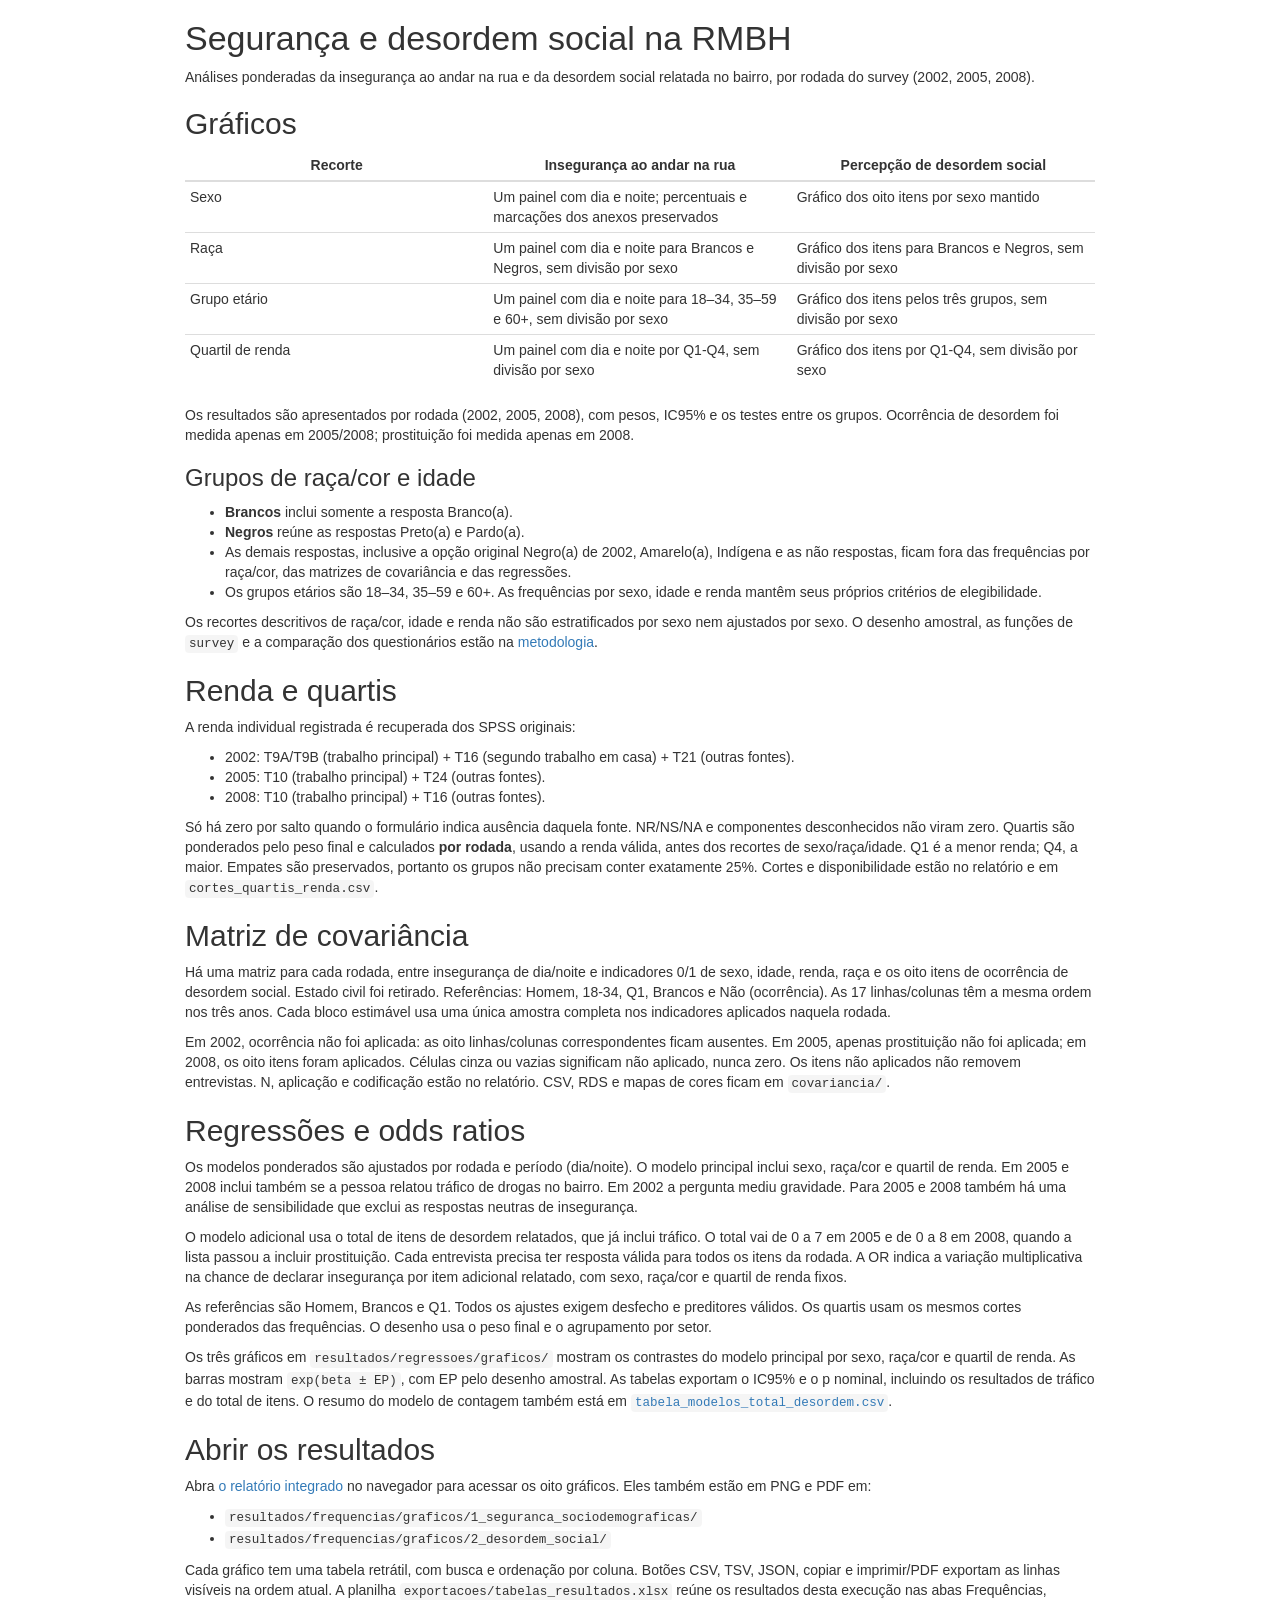
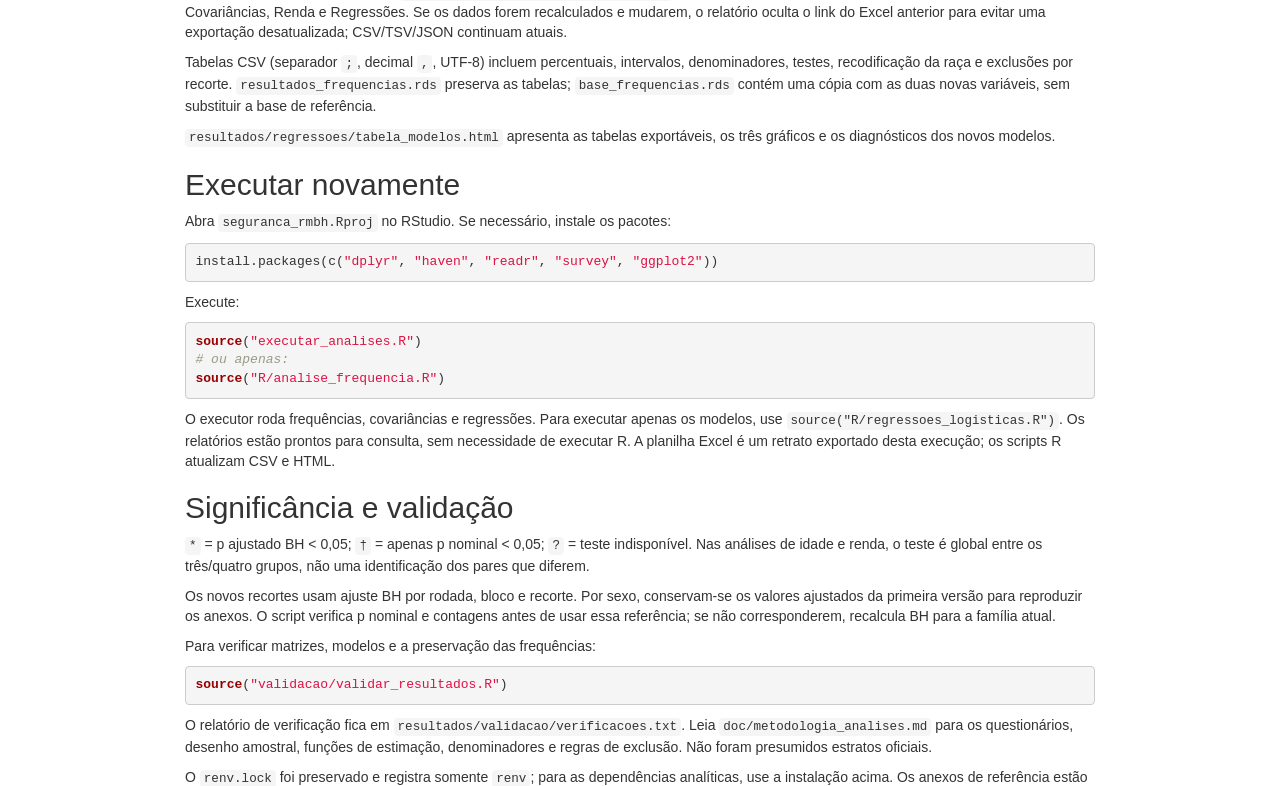
==== commit c2b4ccdd: "Atualiza metodologia, recodificação racial e modelos de desordem social" ====
--- a/README.html
+++ b/README.html
@@ -1,331 +1,586 @@
 <!DOCTYPE html>
-<html xmlns="http://www.w3.org/1999/xhtml" lang="pt-BR" xml:lang="pt-BR">
+
+<html>
+
 <head>
-  <meta charset="utf-8" />
-  <meta name="generator" content="pandoc" />
-  <meta name="viewport" content="width=device-width, initial-scale=1.0, user-scalable=yes" />
-  <title>Segurança e desordem social na RMBH</title>
-  <style>
-    html {
-      color: #1a1a1a;
-      background-color: #fdfdfd;
-    }
-    body {
-      margin: 0 auto;
-      max-width: 36em;
-      padding-left: 50px;
-      padding-right: 50px;
-      padding-top: 50px;
-      padding-bottom: 50px;
-      hyphens: auto;
-      overflow-wrap: break-word;
-      text-rendering: optimizeLegibility;
-      font-kerning: normal;
-    }
-    @media (max-width: 600px) {
-      body {
-        font-size: 0.9em;
-        padding: 12px;
+
+<meta charset="utf-8" />
+<meta name="generator" content="pandoc" />
+<meta http-equiv="X-UA-Compatible" content="IE=EDGE" />
+
+
+
+
+<title>README</title>
+
+<script>// Pandoc 2.9 adds attributes on both header and div. We remove the former (to
+// be compatible with the behavior of Pandoc < 2.8).
+document.addEventListener('DOMContentLoaded', function(e) {
+  var hs = document.querySelectorAll("div.section[class*='level'] > :first-child");
+  var i, h, a;
+  for (i = 0; i < hs.length; i++) {
+    h = hs[i];
+    if (!/^h[1-6]$/i.test(h.tagName)) continue;  // it should be a header h1-h6
+    a = h.attributes;
+    while (a.length > 0) h.removeAttribute(a[0].name);
+  }
+});
+</script>
+<script>/*! jQuery v3.6.0 | (c) OpenJS Foundation and other contributors | jquery.org/license */
+!function(e,t){"use strict";"object"==typeof module&&"object"==typeof module.exports?module.exports=e.document?t(e,!0):function(e){if(!e.document)throw new Error("jQuery requires a window with a document");return t(e)}:t(e)}("undefined"!=typeof window?window:this,function(C,e){"use strict";var t=[],r=Object.getPrototypeOf,s=t.slice,g=t.flat?function(e){return t.flat.call(e)}:function(e){return t.concat.apply([],e)},u=t.push,i=t.indexOf,n={},o=n.toString,v=n.hasOwnProperty,a=v.toString,l=a.call(Object),y={},m=function(e){return"function"==typeof e&&"number"!=typeof e.nodeType&&"function"!=typeof e.item},x=function(e){return null!=e&&e===e.window},E=C.document,c={type:!0,src:!0,nonce:!0,noModule:!0};function b(e,t,n){var r,i,o=(n=n||E).createElement("script");if(o.text=e,t)for(r in c)(i=t[r]||t.getAttribute&&t.getAttribute(r))&&o.setAttribute(r,i);n.head.appendChild(o).parentNode.removeChild(o)}function w(e){return null==e?e+"":"object"==typeof e||"function"==typeof e?n[o.call(e)]||"object":typeof e}var f="3.6.0",S=function(e,t){return new S.fn.init(e,t)};function p(e){var t=!!e&&"length"in e&&e.length,n=w(e);return!m(e)&&!x(e)&&("array"===n||0===t||"number"==typeof t&&0<t&&t-1 in e)}S.fn=S.prototype={jquery:f,constructor:S,length:0,toArray:function(){return s.call(this)},get:function(e){return null==e?s.call(this):e<0?this[e+this.length]:this[e]},pushStack:function(e){var t=S.merge(this.constructor(),e);return t.prevObject=this,t},each:function(e){return S.each(this,e)},map:function(n){return this.pushStack(S.map(this,function(e,t){return n.call(e,t,e)}))},slice:function(){return this.pushStack(s.apply(this,arguments))},first:function(){return this.eq(0)},last:function(){return this.eq(-1)},even:function(){return this.pushStack(S.grep(this,function(e,t){return(t+1)%2}))},odd:function(){return this.pushStack(S.grep(this,function(e,t){return t%2}))},eq:function(e){var t=this.length,n=+e+(e<0?t:0);return this.pushStack(0<=n&&n<t?[this[n]]:[])},end:function(){return this.prevObject||this.constructor()},push:u,sort:t.sort,splice:t.splice},S.extend=S.fn.extend=function(){var e,t,n,r,i,o,a=arguments[0]||{},s=1,u=arguments.length,l=!1;for("boolean"==typeof a&&(l=a,a=arguments[s]||{},s++),"object"==typeof a||m(a)||(a={}),s===u&&(a=this,s--);s<u;s++)if(null!=(e=arguments[s]))for(t in e)r=e[t],"__proto__"!==t&&a!==r&&(l&&r&&(S.isPlainObject(r)||(i=Array.isArray(r)))?(n=a[t],o=i&&!Array.isArray(n)?[]:i||S.isPlainObject(n)?n:{},i=!1,a[t]=S.extend(l,o,r)):void 0!==r&&(a[t]=r));return a},S.extend({expando:"jQuery"+(f+Math.random()).replace(/\D/g,""),isReady:!0,error:function(e){throw new Error(e)},noop:function(){},isPlainObject:function(e){var t,n;return!(!e||"[object Object]"!==o.call(e))&&(!(t=r(e))||"function"==typeof(n=v.call(t,"constructor")&&t.constructor)&&a.call(n)===l)},isEmptyObject:function(e){var t;for(t in e)return!1;return!0},globalEval:function(e,t,n){b(e,{nonce:t&&t.nonce},n)},each:function(e,t){var n,r=0;if(p(e)){for(n=e.length;r<n;r++)if(!1===t.call(e[r],r,e[r]))break}else for(r in e)if(!1===t.call(e[r],r,e[r]))break;return e},makeArray:function(e,t){var n=t||[];return null!=e&&(p(Object(e))?S.merge(n,"string"==typeof e?[e]:e):u.call(n,e)),n},inArray:function(e,t,n){return null==t?-1:i.call(t,e,n)},merge:function(e,t){for(var n=+t.length,r=0,i=e.length;r<n;r++)e[i++]=t[r];return e.length=i,e},grep:function(e,t,n){for(var r=[],i=0,o=e.length,a=!n;i<o;i++)!t(e[i],i)!==a&&r.push(e[i]);return r},map:function(e,t,n){var r,i,o=0,a=[];if(p(e))for(r=e.length;o<r;o++)null!=(i=t(e[o],o,n))&&a.push(i);else for(o in e)null!=(i=t(e[o],o,n))&&a.push(i);return g(a)},guid:1,support:y}),"function"==typeof Symbol&&(S.fn[Symbol.iterator]=t[Symbol.iterator]),S.each("Boolean Number String Function Array Date RegExp Object Error Symbol".split(" "),function(e,t){n["[object "+t+"]"]=t.toLowerCase()});var d=function(n){var e,d,b,o,i,h,f,g,w,u,l,T,C,a,E,v,s,c,y,S="sizzle"+1*new Date,p=n.document,k=0,r=0,m=ue(),x=ue(),A=ue(),N=ue(),j=function(e,t){return e===t&&(l=!0),0},D={}.hasOwnProperty,t=[],q=t.pop,L=t.push,H=t.push,O=t.slice,P=function(e,t){for(var n=0,r=e.length;n<r;n++)if(e[n]===t)return n;return-1},R="checked|selected|async|autofocus|autoplay|controls|defer|disabled|hidden|ismap|loop|multiple|open|readonly|required|scoped",M="[\\x20\\t\\r\\n\\f]",I="(?:\\\\[\\da-fA-F]{1,6}"+M+"?|\\\\[^\\r\\n\\f]|[\\w-]|[^\0-\\x7f])+",W="\\["+M+"*("+I+")(?:"+M+"*([*^$|!~]?=)"+M+"*(?:'((?:\\\\.|[^\\\\'])*)'|\"((?:\\\\.|[^\\\\\"])*)\"|("+I+"))|)"+M+"*\\]",F=":("+I+")(?:\\((('((?:\\\\.|[^\\\\'])*)'|\"((?:\\\\.|[^\\\\\"])*)\")|((?:\\\\.|[^\\\\()[\\]]|"+W+")*)|.*)\\)|)",B=new RegExp(M+"+","g"),$=new RegExp("^"+M+"+|((?:^|[^\\\\])(?:\\\\.)*)"+M+"+$","g"),_=new RegExp("^"+M+"*,"+M+"*"),z=new RegExp("^"+M+"*([>+~]|"+M+")"+M+"*"),U=new RegExp(M+"|>"),X=new RegExp(F),V=new RegExp("^"+I+"$"),G={ID:new RegExp("^#("+I+")"),CLASS:new RegExp("^\\.("+I+")"),TAG:new RegExp("^("+I+"|[*])"),ATTR:new RegExp("^"+W),PSEUDO:new RegExp("^"+F),CHILD:new RegExp("^:(only|first|last|nth|nth-last)-(child|of-type)(?:\\("+M+"*(even|odd|(([+-]|)(\\d*)n|)"+M+"*(?:([+-]|)"+M+"*(\\d+)|))"+M+"*\\)|)","i"),bool:new RegExp("^(?:"+R+")$","i"),needsContext:new RegExp("^"+M+"*[>+~]|:(even|odd|eq|gt|lt|nth|first|last)(?:\\("+M+"*((?:-\\d)?\\d*)"+M+"*\\)|)(?=[^-]|$)","i")},Y=/HTML$/i,Q=/^(?:input|select|textarea|button)$/i,J=/^h\d$/i,K=/^[^{]+\{\s*\[native \w/,Z=/^(?:#([\w-]+)|(\w+)|\.([\w-]+))$/,ee=/[+~]/,te=new RegExp("\\\\[\\da-fA-F]{1,6}"+M+"?|\\\\([^\\r\\n\\f])","g"),ne=function(e,t){var n="0x"+e.slice(1)-65536;return t||(n<0?String.fromCharCode(n+65536):String.fromCharCode(n>>10|55296,1023&n|56320))},re=/([\0-\x1f\x7f]|^-?\d)|^-$|[^\0-\x1f\x7f-\uFFFF\w-]/g,ie=function(e,t){return t?"\0"===e?"\ufffd":e.slice(0,-1)+"\\"+e.charCodeAt(e.length-1).toString(16)+" ":"\\"+e},oe=function(){T()},ae=be(function(e){return!0===e.disabled&&"fieldset"===e.nodeName.toLowerCase()},{dir:"parentNode",next:"legend"});try{H.apply(t=O.call(p.childNodes),p.childNodes),t[p.childNodes.length].nodeType}catch(e){H={apply:t.length?function(e,t){L.apply(e,O.call(t))}:function(e,t){var n=e.length,r=0;while(e[n++]=t[r++]);e.length=n-1}}}function se(t,e,n,r){var i,o,a,s,u,l,c,f=e&&e.ownerDocument,p=e?e.nodeType:9;if(n=n||[],"string"!=typeof t||!t||1!==p&&9!==p&&11!==p)return n;if(!r&&(T(e),e=e||C,E)){if(11!==p&&(u=Z.exec(t)))if(i=u[1]){if(9===p){if(!(a=e.getElementById(i)))return n;if(a.id===i)return n.push(a),n}else if(f&&(a=f.getElementById(i))&&y(e,a)&&a.id===i)return n.push(a),n}else{if(u[2])return H.apply(n,e.getElementsByTagName(t)),n;if((i=u[3])&&d.getElementsByClassName&&e.getElementsByClassName)return H.apply(n,e.getElementsByClassName(i)),n}if(d.qsa&&!N[t+" "]&&(!v||!v.test(t))&&(1!==p||"object"!==e.nodeName.toLowerCase())){if(c=t,f=e,1===p&&(U.test(t)||z.test(t))){(f=ee.test(t)&&ye(e.parentNode)||e)===e&&d.scope||((s=e.getAttribute("id"))?s=s.replace(re,ie):e.setAttribute("id",s=S)),o=(l=h(t)).length;while(o--)l[o]=(s?"#"+s:":scope")+" "+xe(l[o]);c=l.join(",")}try{return H.apply(n,f.querySelectorAll(c)),n}catch(e){N(t,!0)}finally{s===S&&e.removeAttribute("id")}}}return g(t.replace($,"$1"),e,n,r)}function ue(){var r=[];return function e(t,n){return r.push(t+" ")>b.cacheLength&&delete e[r.shift()],e[t+" "]=n}}function le(e){return e[S]=!0,e}function ce(e){var t=C.createElement("fieldset");try{return!!e(t)}catch(e){return!1}finally{t.parentNode&&t.parentNode.removeChild(t),t=null}}function fe(e,t){var n=e.split("|"),r=n.length;while(r--)b.attrHandle[n[r]]=t}function pe(e,t){var n=t&&e,r=n&&1===e.nodeType&&1===t.nodeType&&e.sourceIndex-t.sourceIndex;if(r)return r;if(n)while(n=n.nextSibling)if(n===t)return-1;return e?1:-1}function de(t){return function(e){return"input"===e.nodeName.toLowerCase()&&e.type===t}}function he(n){return function(e){var t=e.nodeName.toLowerCase();return("input"===t||"button"===t)&&e.type===n}}function ge(t){return function(e){return"form"in e?e.parentNode&&!1===e.disabled?"label"in e?"label"in e.parentNode?e.parentNode.disabled===t:e.disabled===t:e.isDisabled===t||e.isDisabled!==!t&&ae(e)===t:e.disabled===t:"label"in e&&e.disabled===t}}function ve(a){return le(function(o){return o=+o,le(function(e,t){var n,r=a([],e.length,o),i=r.length;while(i--)e[n=r[i]]&&(e[n]=!(t[n]=e[n]))})})}function ye(e){return e&&"undefined"!=typeof e.getElementsByTagName&&e}for(e in d=se.support={},i=se.isXML=function(e){var t=e&&e.namespaceURI,n=e&&(e.ownerDocument||e).documentElement;return!Y.test(t||n&&n.nodeName||"HTML")},T=se.setDocument=function(e){var t,n,r=e?e.ownerDocument||e:p;return r!=C&&9===r.nodeType&&r.documentElement&&(a=(C=r).documentElement,E=!i(C),p!=C&&(n=C.defaultView)&&n.top!==n&&(n.addEventListener?n.addEventListener("unload",oe,!1):n.attachEvent&&n.attachEvent("onunload",oe)),d.scope=ce(function(e){return a.appendChild(e).appendChild(C.createElement("div")),"undefined"!=typeof e.querySelectorAll&&!e.querySelectorAll(":scope fieldset div").length}),d.attributes=ce(function(e){return e.className="i",!e.getAttribute("className")}),d.getElementsByTagName=ce(function(e){return e.appendChild(C.createComment("")),!e.getElementsByTagName("*").length}),d.getElementsByClassName=K.test(C.getElementsByClassName),d.getById=ce(function(e){return a.appendChild(e).id=S,!C.getElementsByName||!C.getElementsByName(S).length}),d.getById?(b.filter.ID=function(e){var t=e.replace(te,ne);return function(e){return e.getAttribute("id")===t}},b.find.ID=function(e,t){if("undefined"!=typeof t.getElementById&&E){var n=t.getElementById(e);return n?[n]:[]}}):(b.filter.ID=function(e){var n=e.replace(te,ne);return function(e){var t="undefined"!=typeof e.getAttributeNode&&e.getAttributeNode("id");return t&&t.value===n}},b.find.ID=function(e,t){if("undefined"!=typeof t.getElementById&&E){var n,r,i,o=t.getElementById(e);if(o){if((n=o.getAttributeNode("id"))&&n.value===e)return[o];i=t.getElementsByName(e),r=0;while(o=i[r++])if((n=o.getAttributeNode("id"))&&n.value===e)return[o]}return[]}}),b.find.TAG=d.getElementsByTagName?function(e,t){return"undefined"!=typeof t.getElementsByTagName?t.getElementsByTagName(e):d.qsa?t.querySelectorAll(e):void 0}:function(e,t){var n,r=[],i=0,o=t.getElementsByTagName(e);if("*"===e){while(n=o[i++])1===n.nodeType&&r.push(n);return r}return o},b.find.CLASS=d.getElementsByClassName&&function(e,t){if("undefined"!=typeof t.getElementsByClassName&&E)return t.getElementsByClassName(e)},s=[],v=[],(d.qsa=K.test(C.querySelectorAll))&&(ce(function(e){var t;a.appendChild(e).innerHTML="<a id='"+S+"'></a><select id='"+S+"-\r\\' msallowcapture=''><option selected=''></option></select>",e.querySelectorAll("[msallowcapture^='']").length&&v.push("[*^$]="+M+"*(?:''|\"\")"),e.querySelectorAll("[selected]").length||v.push("\\["+M+"*(?:value|"+R+")"),e.querySelectorAll("[id~="+S+"-]").length||v.push("~="),(t=C.createElement("input")).setAttribute("name",""),e.appendChild(t),e.querySelectorAll("[name='']").length||v.push("\\["+M+"*name"+M+"*="+M+"*(?:''|\"\")"),e.querySelectorAll(":checked").length||v.push(":checked"),e.querySelectorAll("a#"+S+"+*").length||v.push(".#.+[+~]"),e.querySelectorAll("\\\f"),v.push("[\\r\\n\\f]")}),ce(function(e){e.innerHTML="<a href='' disabled='disabled'></a><select disabled='disabled'><option/></select>";var t=C.createElement("input");t.setAttribute("type","hidden"),e.appendChild(t).setAttribute("name","D"),e.querySelectorAll("[name=d]").length&&v.push("name"+M+"*[*^$|!~]?="),2!==e.querySelectorAll(":enabled").length&&v.push(":enabled",":disabled"),a.appendChild(e).disabled=!0,2!==e.querySelectorAll(":disabled").length&&v.push(":enabled",":disabled"),e.querySelectorAll("*,:x"),v.push(",.*:")})),(d.matchesSelector=K.test(c=a.matches||a.webkitMatchesSelector||a.mozMatchesSelector||a.oMatchesSelector||a.msMatchesSelector))&&ce(function(e){d.disconnectedMatch=c.call(e,"*"),c.call(e,"[s!='']:x"),s.push("!=",F)}),v=v.length&&new RegExp(v.join("|")),s=s.length&&new RegExp(s.join("|")),t=K.test(a.compareDocumentPosition),y=t||K.test(a.contains)?function(e,t){var n=9===e.nodeType?e.documentElement:e,r=t&&t.parentNode;return e===r||!(!r||1!==r.nodeType||!(n.contains?n.contains(r):e.compareDocumentPosition&&16&e.compareDocumentPosition(r)))}:function(e,t){if(t)while(t=t.parentNode)if(t===e)return!0;return!1},j=t?function(e,t){if(e===t)return l=!0,0;var n=!e.compareDocumentPosition-!t.compareDocumentPosition;return n||(1&(n=(e.ownerDocument||e)==(t.ownerDocument||t)?e.compareDocumentPosition(t):1)||!d.sortDetached&&t.compareDocumentPosition(e)===n?e==C||e.ownerDocument==p&&y(p,e)?-1:t==C||t.ownerDocument==p&&y(p,t)?1:u?P(u,e)-P(u,t):0:4&n?-1:1)}:function(e,t){if(e===t)return l=!0,0;var n,r=0,i=e.parentNode,o=t.parentNode,a=[e],s=[t];if(!i||!o)return e==C?-1:t==C?1:i?-1:o?1:u?P(u,e)-P(u,t):0;if(i===o)return pe(e,t);n=e;while(n=n.parentNode)a.unshift(n);n=t;while(n=n.parentNode)s.unshift(n);while(a[r]===s[r])r++;return r?pe(a[r],s[r]):a[r]==p?-1:s[r]==p?1:0}),C},se.matches=function(e,t){return se(e,null,null,t)},se.matchesSelector=function(e,t){if(T(e),d.matchesSelector&&E&&!N[t+" "]&&(!s||!s.test(t))&&(!v||!v.test(t)))try{var n=c.call(e,t);if(n||d.disconnectedMatch||e.document&&11!==e.document.nodeType)return n}catch(e){N(t,!0)}return 0<se(t,C,null,[e]).length},se.contains=function(e,t){return(e.ownerDocument||e)!=C&&T(e),y(e,t)},se.attr=function(e,t){(e.ownerDocument||e)!=C&&T(e);var n=b.attrHandle[t.toLowerCase()],r=n&&D.call(b.attrHandle,t.toLowerCase())?n(e,t,!E):void 0;return void 0!==r?r:d.attributes||!E?e.getAttribute(t):(r=e.getAttributeNode(t))&&r.specified?r.value:null},se.escape=function(e){return(e+"").replace(re,ie)},se.error=function(e){throw new Error("Syntax error, unrecognized expression: "+e)},se.uniqueSort=function(e){var t,n=[],r=0,i=0;if(l=!d.detectDuplicates,u=!d.sortStable&&e.slice(0),e.sort(j),l){while(t=e[i++])t===e[i]&&(r=n.push(i));while(r--)e.splice(n[r],1)}return u=null,e},o=se.getText=function(e){var t,n="",r=0,i=e.nodeType;if(i){if(1===i||9===i||11===i){if("string"==typeof e.textContent)return e.textContent;for(e=e.firstChild;e;e=e.nextSibling)n+=o(e)}else if(3===i||4===i)return e.nodeValue}else while(t=e[r++])n+=o(t);return n},(b=se.selectors={cacheLength:50,createPseudo:le,match:G,attrHandle:{},find:{},relative:{">":{dir:"parentNode",first:!0}," ":{dir:"parentNode"},"+":{dir:"previousSibling",first:!0},"~":{dir:"previousSibling"}},preFilter:{ATTR:function(e){return e[1]=e[1].replace(te,ne),e[3]=(e[3]||e[4]||e[5]||"").replace(te,ne),"~="===e[2]&&(e[3]=" "+e[3]+" "),e.slice(0,4)},CHILD:function(e){return e[1]=e[1].toLowerCase(),"nth"===e[1].slice(0,3)?(e[3]||se.error(e[0]),e[4]=+(e[4]?e[5]+(e[6]||1):2*("even"===e[3]||"odd"===e[3])),e[5]=+(e[7]+e[8]||"odd"===e[3])):e[3]&&se.error(e[0]),e},PSEUDO:function(e){var t,n=!e[6]&&e[2];return G.CHILD.test(e[0])?null:(e[3]?e[2]=e[4]||e[5]||"":n&&X.test(n)&&(t=h(n,!0))&&(t=n.indexOf(")",n.length-t)-n.length)&&(e[0]=e[0].slice(0,t),e[2]=n.slice(0,t)),e.slice(0,3))}},filter:{TAG:function(e){var t=e.replace(te,ne).toLowerCase();return"*"===e?function(){return!0}:function(e){return e.nodeName&&e.nodeName.toLowerCase()===t}},CLASS:function(e){var t=m[e+" "];return t||(t=new RegExp("(^|"+M+")"+e+"("+M+"|$)"))&&m(e,function(e){return t.test("string"==typeof e.className&&e.className||"undefined"!=typeof e.getAttribute&&e.getAttribute("class")||"")})},ATTR:function(n,r,i){return function(e){var t=se.attr(e,n);return null==t?"!="===r:!r||(t+="","="===r?t===i:"!="===r?t!==i:"^="===r?i&&0===t.indexOf(i):"*="===r?i&&-1<t.indexOf(i):"$="===r?i&&t.slice(-i.length)===i:"~="===r?-1<(" "+t.replace(B," ")+" ").indexOf(i):"|="===r&&(t===i||t.slice(0,i.length+1)===i+"-"))}},CHILD:function(h,e,t,g,v){var y="nth"!==h.slice(0,3),m="last"!==h.slice(-4),x="of-type"===e;return 1===g&&0===v?function(e){return!!e.parentNode}:function(e,t,n){var r,i,o,a,s,u,l=y!==m?"nextSibling":"previousSibling",c=e.parentNode,f=x&&e.nodeName.toLowerCase(),p=!n&&!x,d=!1;if(c){if(y){while(l){a=e;while(a=a[l])if(x?a.nodeName.toLowerCase()===f:1===a.nodeType)return!1;u=l="only"===h&&!u&&"nextSibling"}return!0}if(u=[m?c.firstChild:c.lastChild],m&&p){d=(s=(r=(i=(o=(a=c)[S]||(a[S]={}))[a.uniqueID]||(o[a.uniqueID]={}))[h]||[])[0]===k&&r[1])&&r[2],a=s&&c.childNodes[s];while(a=++s&&a&&a[l]||(d=s=0)||u.pop())if(1===a.nodeType&&++d&&a===e){i[h]=[k,s,d];break}}else if(p&&(d=s=(r=(i=(o=(a=e)[S]||(a[S]={}))[a.uniqueID]||(o[a.uniqueID]={}))[h]||[])[0]===k&&r[1]),!1===d)while(a=++s&&a&&a[l]||(d=s=0)||u.pop())if((x?a.nodeName.toLowerCase()===f:1===a.nodeType)&&++d&&(p&&((i=(o=a[S]||(a[S]={}))[a.uniqueID]||(o[a.uniqueID]={}))[h]=[k,d]),a===e))break;return(d-=v)===g||d%g==0&&0<=d/g}}},PSEUDO:function(e,o){var t,a=b.pseudos[e]||b.setFilters[e.toLowerCase()]||se.error("unsupported pseudo: "+e);return a[S]?a(o):1<a.length?(t=[e,e,"",o],b.setFilters.hasOwnProperty(e.toLowerCase())?le(function(e,t){var n,r=a(e,o),i=r.length;while(i--)e[n=P(e,r[i])]=!(t[n]=r[i])}):function(e){return a(e,0,t)}):a}},pseudos:{not:le(function(e){var r=[],i=[],s=f(e.replace($,"$1"));return s[S]?le(function(e,t,n,r){var i,o=s(e,null,r,[]),a=e.length;while(a--)(i=o[a])&&(e[a]=!(t[a]=i))}):function(e,t,n){return r[0]=e,s(r,null,n,i),r[0]=null,!i.pop()}}),has:le(function(t){return function(e){return 0<se(t,e).length}}),contains:le(function(t){return t=t.replace(te,ne),function(e){return-1<(e.textContent||o(e)).indexOf(t)}}),lang:le(function(n){return V.test(n||"")||se.error("unsupported lang: "+n),n=n.replace(te,ne).toLowerCase(),function(e){var t;do{if(t=E?e.lang:e.getAttribute("xml:lang")||e.getAttribute("lang"))return(t=t.toLowerCase())===n||0===t.indexOf(n+"-")}while((e=e.parentNode)&&1===e.nodeType);return!1}}),target:function(e){var t=n.location&&n.location.hash;return t&&t.slice(1)===e.id},root:function(e){return e===a},focus:function(e){return e===C.activeElement&&(!C.hasFocus||C.hasFocus())&&!!(e.type||e.href||~e.tabIndex)},enabled:ge(!1),disabled:ge(!0),checked:function(e){var t=e.nodeName.toLowerCase();return"input"===t&&!!e.checked||"option"===t&&!!e.selected},selected:function(e){return e.parentNode&&e.parentNode.selectedIndex,!0===e.selected},empty:function(e){for(e=e.firstChild;e;e=e.nextSibling)if(e.nodeType<6)return!1;return!0},parent:function(e){return!b.pseudos.empty(e)},header:function(e){return J.test(e.nodeName)},input:function(e){return Q.test(e.nodeName)},button:function(e){var t=e.nodeName.toLowerCase();return"input"===t&&"button"===e.type||"button"===t},text:function(e){var t;return"input"===e.nodeName.toLowerCase()&&"text"===e.type&&(null==(t=e.getAttribute("type"))||"text"===t.toLowerCase())},first:ve(function(){return[0]}),last:ve(function(e,t){return[t-1]}),eq:ve(function(e,t,n){return[n<0?n+t:n]}),even:ve(function(e,t){for(var n=0;n<t;n+=2)e.push(n);return e}),odd:ve(function(e,t){for(var n=1;n<t;n+=2)e.push(n);return e}),lt:ve(function(e,t,n){for(var r=n<0?n+t:t<n?t:n;0<=--r;)e.push(r);return e}),gt:ve(function(e,t,n){for(var r=n<0?n+t:n;++r<t;)e.push(r);return e})}}).pseudos.nth=b.pseudos.eq,{radio:!0,checkbox:!0,file:!0,password:!0,image:!0})b.pseudos[e]=de(e);for(e in{submit:!0,reset:!0})b.pseudos[e]=he(e);function me(){}function xe(e){for(var t=0,n=e.length,r="";t<n;t++)r+=e[t].value;return r}function be(s,e,t){var u=e.dir,l=e.next,c=l||u,f=t&&"parentNode"===c,p=r++;return e.first?function(e,t,n){while(e=e[u])if(1===e.nodeType||f)return s(e,t,n);return!1}:function(e,t,n){var r,i,o,a=[k,p];if(n){while(e=e[u])if((1===e.nodeType||f)&&s(e,t,n))return!0}else while(e=e[u])if(1===e.nodeType||f)if(i=(o=e[S]||(e[S]={}))[e.uniqueID]||(o[e.uniqueID]={}),l&&l===e.nodeName.toLowerCase())e=e[u]||e;else{if((r=i[c])&&r[0]===k&&r[1]===p)return a[2]=r[2];if((i[c]=a)[2]=s(e,t,n))return!0}return!1}}function we(i){return 1<i.length?function(e,t,n){var r=i.length;while(r--)if(!i[r](e,t,n))return!1;return!0}:i[0]}function Te(e,t,n,r,i){for(var o,a=[],s=0,u=e.length,l=null!=t;s<u;s++)(o=e[s])&&(n&&!n(o,r,i)||(a.push(o),l&&t.push(s)));return a}function Ce(d,h,g,v,y,e){return v&&!v[S]&&(v=Ce(v)),y&&!y[S]&&(y=Ce(y,e)),le(function(e,t,n,r){var i,o,a,s=[],u=[],l=t.length,c=e||function(e,t,n){for(var r=0,i=t.length;r<i;r++)se(e,t[r],n);return n}(h||"*",n.nodeType?[n]:n,[]),f=!d||!e&&h?c:Te(c,s,d,n,r),p=g?y||(e?d:l||v)?[]:t:f;if(g&&g(f,p,n,r),v){i=Te(p,u),v(i,[],n,r),o=i.length;while(o--)(a=i[o])&&(p[u[o]]=!(f[u[o]]=a))}if(e){if(y||d){if(y){i=[],o=p.length;while(o--)(a=p[o])&&i.push(f[o]=a);y(null,p=[],i,r)}o=p.length;while(o--)(a=p[o])&&-1<(i=y?P(e,a):s[o])&&(e[i]=!(t[i]=a))}}else p=Te(p===t?p.splice(l,p.length):p),y?y(null,t,p,r):H.apply(t,p)})}function Ee(e){for(var i,t,n,r=e.length,o=b.relative[e[0].type],a=o||b.relative[" "],s=o?1:0,u=be(function(e){return e===i},a,!0),l=be(function(e){return-1<P(i,e)},a,!0),c=[function(e,t,n){var r=!o&&(n||t!==w)||((i=t).nodeType?u(e,t,n):l(e,t,n));return i=null,r}];s<r;s++)if(t=b.relative[e[s].type])c=[be(we(c),t)];else{if((t=b.filter[e[s].type].apply(null,e[s].matches))[S]){for(n=++s;n<r;n++)if(b.relative[e[n].type])break;return Ce(1<s&&we(c),1<s&&xe(e.slice(0,s-1).concat({value:" "===e[s-2].type?"*":""})).replace($,"$1"),t,s<n&&Ee(e.slice(s,n)),n<r&&Ee(e=e.slice(n)),n<r&&xe(e))}c.push(t)}return we(c)}return me.prototype=b.filters=b.pseudos,b.setFilters=new me,h=se.tokenize=function(e,t){var n,r,i,o,a,s,u,l=x[e+" "];if(l)return t?0:l.slice(0);a=e,s=[],u=b.preFilter;while(a){for(o in n&&!(r=_.exec(a))||(r&&(a=a.slice(r[0].length)||a),s.push(i=[])),n=!1,(r=z.exec(a))&&(n=r.shift(),i.push({value:n,type:r[0].replace($," ")}),a=a.slice(n.length)),b.filter)!(r=G[o].exec(a))||u[o]&&!(r=u[o](r))||(n=r.shift(),i.push({value:n,type:o,matches:r}),a=a.slice(n.length));if(!n)break}return t?a.length:a?se.error(e):x(e,s).slice(0)},f=se.compile=function(e,t){var n,v,y,m,x,r,i=[],o=[],a=A[e+" "];if(!a){t||(t=h(e)),n=t.length;while(n--)(a=Ee(t[n]))[S]?i.push(a):o.push(a);(a=A(e,(v=o,m=0<(y=i).length,x=0<v.length,r=function(e,t,n,r,i){var o,a,s,u=0,l="0",c=e&&[],f=[],p=w,d=e||x&&b.find.TAG("*",i),h=k+=null==p?1:Math.random()||.1,g=d.length;for(i&&(w=t==C||t||i);l!==g&&null!=(o=d[l]);l++){if(x&&o){a=0,t||o.ownerDocument==C||(T(o),n=!E);while(s=v[a++])if(s(o,t||C,n)){r.push(o);break}i&&(k=h)}m&&((o=!s&&o)&&u--,e&&c.push(o))}if(u+=l,m&&l!==u){a=0;while(s=y[a++])s(c,f,t,n);if(e){if(0<u)while(l--)c[l]||f[l]||(f[l]=q.call(r));f=Te(f)}H.apply(r,f),i&&!e&&0<f.length&&1<u+y.length&&se.uniqueSort(r)}return i&&(k=h,w=p),c},m?le(r):r))).selector=e}return a},g=se.select=function(e,t,n,r){var i,o,a,s,u,l="function"==typeof e&&e,c=!r&&h(e=l.selector||e);if(n=n||[],1===c.length){if(2<(o=c[0]=c[0].slice(0)).length&&"ID"===(a=o[0]).type&&9===t.nodeType&&E&&b.relative[o[1].type]){if(!(t=(b.find.ID(a.matches[0].replace(te,ne),t)||[])[0]))return n;l&&(t=t.parentNode),e=e.slice(o.shift().value.length)}i=G.needsContext.test(e)?0:o.length;while(i--){if(a=o[i],b.relative[s=a.type])break;if((u=b.find[s])&&(r=u(a.matches[0].replace(te,ne),ee.test(o[0].type)&&ye(t.parentNode)||t))){if(o.splice(i,1),!(e=r.length&&xe(o)))return H.apply(n,r),n;break}}}return(l||f(e,c))(r,t,!E,n,!t||ee.test(e)&&ye(t.parentNode)||t),n},d.sortStable=S.split("").sort(j).join("")===S,d.detectDuplicates=!!l,T(),d.sortDetached=ce(function(e){return 1&e.compareDocumentPosition(C.createElement("fieldset"))}),ce(function(e){return e.innerHTML="<a href='#'></a>","#"===e.firstChild.getAttribute("href")})||fe("type|href|height|width",function(e,t,n){if(!n)return e.getAttribute(t,"type"===t.toLowerCase()?1:2)}),d.attributes&&ce(function(e){return e.innerHTML="<input/>",e.firstChild.setAttribute("value",""),""===e.firstChild.getAttribute("value")})||fe("value",function(e,t,n){if(!n&&"input"===e.nodeName.toLowerCase())return e.defaultValue}),ce(function(e){return null==e.getAttribute("disabled")})||fe(R,function(e,t,n){var r;if(!n)return!0===e[t]?t.toLowerCase():(r=e.getAttributeNode(t))&&r.specified?r.value:null}),se}(C);S.find=d,S.expr=d.selectors,S.expr[":"]=S.expr.pseudos,S.uniqueSort=S.unique=d.uniqueSort,S.text=d.getText,S.isXMLDoc=d.isXML,S.contains=d.contains,S.escapeSelector=d.escape;var h=function(e,t,n){var r=[],i=void 0!==n;while((e=e[t])&&9!==e.nodeType)if(1===e.nodeType){if(i&&S(e).is(n))break;r.push(e)}return r},T=function(e,t){for(var n=[];e;e=e.nextSibling)1===e.nodeType&&e!==t&&n.push(e);return n},k=S.expr.match.needsContext;function A(e,t){return e.nodeName&&e.nodeName.toLowerCase()===t.toLowerCase()}var N=/^<([a-z][^\/\0>:\x20\t\r\n\f]*)[\x20\t\r\n\f]*\/?>(?:<\/\1>|)$/i;function j(e,n,r){return m(n)?S.grep(e,function(e,t){return!!n.call(e,t,e)!==r}):n.nodeType?S.grep(e,function(e){return e===n!==r}):"string"!=typeof n?S.grep(e,function(e){return-1<i.call(n,e)!==r}):S.filter(n,e,r)}S.filter=function(e,t,n){var r=t[0];return n&&(e=":not("+e+")"),1===t.length&&1===r.nodeType?S.find.matchesSelector(r,e)?[r]:[]:S.find.matches(e,S.grep(t,function(e){return 1===e.nodeType}))},S.fn.extend({find:function(e){var t,n,r=this.length,i=this;if("string"!=typeof e)return this.pushStack(S(e).filter(function(){for(t=0;t<r;t++)if(S.contains(i[t],this))return!0}));for(n=this.pushStack([]),t=0;t<r;t++)S.find(e,i[t],n);return 1<r?S.uniqueSort(n):n},filter:function(e){return this.pushStack(j(this,e||[],!1))},not:function(e){return this.pushStack(j(this,e||[],!0))},is:function(e){return!!j(this,"string"==typeof e&&k.test(e)?S(e):e||[],!1).length}});var D,q=/^(?:\s*(<[\w\W]+>)[^>]*|#([\w-]+))$/;(S.fn.init=function(e,t,n){var r,i;if(!e)return this;if(n=n||D,"string"==typeof e){if(!(r="<"===e[0]&&">"===e[e.length-1]&&3<=e.length?[null,e,null]:q.exec(e))||!r[1]&&t)return!t||t.jquery?(t||n).find(e):this.constructor(t).find(e);if(r[1]){if(t=t instanceof S?t[0]:t,S.merge(this,S.parseHTML(r[1],t&&t.nodeType?t.ownerDocument||t:E,!0)),N.test(r[1])&&S.isPlainObject(t))for(r in t)m(this[r])?this[r](t[r]):this.attr(r,t[r]);return this}return(i=E.getElementById(r[2]))&&(this[0]=i,this.length=1),this}return e.nodeType?(this[0]=e,this.length=1,this):m(e)?void 0!==n.ready?n.ready(e):e(S):S.makeArray(e,this)}).prototype=S.fn,D=S(E);var L=/^(?:parents|prev(?:Until|All))/,H={children:!0,contents:!0,next:!0,prev:!0};function O(e,t){while((e=e[t])&&1!==e.nodeType);return e}S.fn.extend({has:function(e){var t=S(e,this),n=t.length;return this.filter(function(){for(var e=0;e<n;e++)if(S.contains(this,t[e]))return!0})},closest:function(e,t){var n,r=0,i=this.length,o=[],a="string"!=typeof e&&S(e);if(!k.test(e))for(;r<i;r++)for(n=this[r];n&&n!==t;n=n.parentNode)if(n.nodeType<11&&(a?-1<a.index(n):1===n.nodeType&&S.find.matchesSelector(n,e))){o.push(n);break}return this.pushStack(1<o.length?S.uniqueSort(o):o)},index:function(e){return e?"string"==typeof e?i.call(S(e),this[0]):i.call(this,e.jquery?e[0]:e):this[0]&&this[0].parentNode?this.first().prevAll().length:-1},add:function(e,t){return this.pushStack(S.uniqueSort(S.merge(this.get(),S(e,t))))},addBack:function(e){return this.add(null==e?this.prevObject:this.prevObject.filter(e))}}),S.each({parent:function(e){var t=e.parentNode;return t&&11!==t.nodeType?t:null},parents:function(e){return h(e,"parentNode")},parentsUntil:function(e,t,n){return h(e,"parentNode",n)},next:function(e){return O(e,"nextSibling")},prev:function(e){return O(e,"previousSibling")},nextAll:function(e){return h(e,"nextSibling")},prevAll:function(e){return h(e,"previousSibling")},nextUntil:function(e,t,n){return h(e,"nextSibling",n)},prevUntil:function(e,t,n){return h(e,"previousSibling",n)},siblings:function(e){return T((e.parentNode||{}).firstChild,e)},children:function(e){return T(e.firstChild)},contents:function(e){return null!=e.contentDocument&&r(e.contentDocument)?e.contentDocument:(A(e,"template")&&(e=e.content||e),S.merge([],e.childNodes))}},function(r,i){S.fn[r]=function(e,t){var n=S.map(this,i,e);return"Until"!==r.slice(-5)&&(t=e),t&&"string"==typeof t&&(n=S.filter(t,n)),1<this.length&&(H[r]||S.uniqueSort(n),L.test(r)&&n.reverse()),this.pushStack(n)}});var P=/[^\x20\t\r\n\f]+/g;function R(e){return e}function M(e){throw e}function I(e,t,n,r){var i;try{e&&m(i=e.promise)?i.call(e).done(t).fail(n):e&&m(i=e.then)?i.call(e,t,n):t.apply(void 0,[e].slice(r))}catch(e){n.apply(void 0,[e])}}S.Callbacks=function(r){var e,n;r="string"==typeof r?(e=r,n={},S.each(e.match(P)||[],function(e,t){n[t]=!0}),n):S.extend({},r);var i,t,o,a,s=[],u=[],l=-1,c=function(){for(a=a||r.once,o=i=!0;u.length;l=-1){t=u.shift();while(++l<s.length)!1===s[l].apply(t[0],t[1])&&r.stopOnFalse&&(l=s.length,t=!1)}r.memory||(t=!1),i=!1,a&&(s=t?[]:"")},f={add:function(){return s&&(t&&!i&&(l=s.length-1,u.push(t)),function n(e){S.each(e,function(e,t){m(t)?r.unique&&f.has(t)||s.push(t):t&&t.length&&"string"!==w(t)&&n(t)})}(arguments),t&&!i&&c()),this},remove:function(){return S.each(arguments,function(e,t){var n;while(-1<(n=S.inArray(t,s,n)))s.splice(n,1),n<=l&&l--}),this},has:function(e){return e?-1<S.inArray(e,s):0<s.length},empty:function(){return s&&(s=[]),this},disable:function(){return a=u=[],s=t="",this},disabled:function(){return!s},lock:function(){return a=u=[],t||i||(s=t=""),this},locked:function(){return!!a},fireWith:function(e,t){return a||(t=[e,(t=t||[]).slice?t.slice():t],u.push(t),i||c()),this},fire:function(){return f.fireWith(this,arguments),this},fired:function(){return!!o}};return f},S.extend({Deferred:function(e){var o=[["notify","progress",S.Callbacks("memory"),S.Callbacks("memory"),2],["resolve","done",S.Callbacks("once memory"),S.Callbacks("once memory"),0,"resolved"],["reject","fail",S.Callbacks("once memory"),S.Callbacks("once memory"),1,"rejected"]],i="pending",a={state:function(){return i},always:function(){return s.done(arguments).fail(arguments),this},"catch":function(e){return a.then(null,e)},pipe:function(){var i=arguments;return S.Deferred(function(r){S.each(o,function(e,t){var n=m(i[t[4]])&&i[t[4]];s[t[1]](function(){var e=n&&n.apply(this,arguments);e&&m(e.promise)?e.promise().progress(r.notify).done(r.resolve).fail(r.reject):r[t[0]+"With"](this,n?[e]:arguments)})}),i=null}).promise()},then:function(t,n,r){var u=0;function l(i,o,a,s){return function(){var n=this,r=arguments,e=function(){var e,t;if(!(i<u)){if((e=a.apply(n,r))===o.promise())throw new TypeError("Thenable self-resolution");t=e&&("object"==typeof e||"function"==typeof e)&&e.then,m(t)?s?t.call(e,l(u,o,R,s),l(u,o,M,s)):(u++,t.call(e,l(u,o,R,s),l(u,o,M,s),l(u,o,R,o.notifyWith))):(a!==R&&(n=void 0,r=[e]),(s||o.resolveWith)(n,r))}},t=s?e:function(){try{e()}catch(e){S.Deferred.exceptionHook&&S.Deferred.exceptionHook(e,t.stackTrace),u<=i+1&&(a!==M&&(n=void 0,r=[e]),o.rejectWith(n,r))}};i?t():(S.Deferred.getStackHook&&(t.stackTrace=S.Deferred.getStackHook()),C.setTimeout(t))}}return S.Deferred(function(e){o[0][3].add(l(0,e,m(r)?r:R,e.notifyWith)),o[1][3].add(l(0,e,m(t)?t:R)),o[2][3].add(l(0,e,m(n)?n:M))}).promise()},promise:function(e){return null!=e?S.extend(e,a):a}},s={};return S.each(o,function(e,t){var n=t[2],r=t[5];a[t[1]]=n.add,r&&n.add(function(){i=r},o[3-e][2].disable,o[3-e][3].disable,o[0][2].lock,o[0][3].lock),n.add(t[3].fire),s[t[0]]=function(){return s[t[0]+"With"](this===s?void 0:this,arguments),this},s[t[0]+"With"]=n.fireWith}),a.promise(s),e&&e.call(s,s),s},when:function(e){var n=arguments.length,t=n,r=Array(t),i=s.call(arguments),o=S.Deferred(),a=function(t){return function(e){r[t]=this,i[t]=1<arguments.length?s.call(arguments):e,--n||o.resolveWith(r,i)}};if(n<=1&&(I(e,o.done(a(t)).resolve,o.reject,!n),"pending"===o.state()||m(i[t]&&i[t].then)))return o.then();while(t--)I(i[t],a(t),o.reject);return o.promise()}});var W=/^(Eval|Internal|Range|Reference|Syntax|Type|URI)Error$/;S.Deferred.exceptionHook=function(e,t){C.console&&C.console.warn&&e&&W.test(e.name)&&C.console.warn("jQuery.Deferred exception: "+e.message,e.stack,t)},S.readyException=function(e){C.setTimeout(function(){throw e})};var F=S.Deferred();function B(){E.removeEventListener("DOMContentLoaded",B),C.removeEventListener("load",B),S.ready()}S.fn.ready=function(e){return F.then(e)["catch"](function(e){S.readyException(e)}),this},S.extend({isReady:!1,readyWait:1,ready:function(e){(!0===e?--S.readyWait:S.isReady)||(S.isReady=!0)!==e&&0<--S.readyWait||F.resolveWith(E,[S])}}),S.ready.then=F.then,"complete"===E.readyState||"loading"!==E.readyState&&!E.documentElement.doScroll?C.setTimeout(S.ready):(E.addEventListener("DOMContentLoaded",B),C.addEventListener("load",B));var $=function(e,t,n,r,i,o,a){var s=0,u=e.length,l=null==n;if("object"===w(n))for(s in i=!0,n)$(e,t,s,n[s],!0,o,a);else if(void 0!==r&&(i=!0,m(r)||(a=!0),l&&(a?(t.call(e,r),t=null):(l=t,t=function(e,t,n){return l.call(S(e),n)})),t))for(;s<u;s++)t(e[s],n,a?r:r.call(e[s],s,t(e[s],n)));return i?e:l?t.call(e):u?t(e[0],n):o},_=/^-ms-/,z=/-([a-z])/g;function U(e,t){return t.toUpperCase()}function X(e){return e.replace(_,"ms-").replace(z,U)}var V=function(e){return 1===e.nodeType||9===e.nodeType||!+e.nodeType};function G(){this.expando=S.expando+G.uid++}G.uid=1,G.prototype={cache:function(e){var t=e[this.expando];return t||(t={},V(e)&&(e.nodeType?e[this.expando]=t:Object.defineProperty(e,this.expando,{value:t,configurable:!0}))),t},set:function(e,t,n){var r,i=this.cache(e);if("string"==typeof t)i[X(t)]=n;else for(r in t)i[X(r)]=t[r];return i},get:function(e,t){return void 0===t?this.cache(e):e[this.expando]&&e[this.expando][X(t)]},access:function(e,t,n){return void 0===t||t&&"string"==typeof t&&void 0===n?this.get(e,t):(this.set(e,t,n),void 0!==n?n:t)},remove:function(e,t){var n,r=e[this.expando];if(void 0!==r){if(void 0!==t){n=(t=Array.isArray(t)?t.map(X):(t=X(t))in r?[t]:t.match(P)||[]).length;while(n--)delete r[t[n]]}(void 0===t||S.isEmptyObject(r))&&(e.nodeType?e[this.expando]=void 0:delete e[this.expando])}},hasData:function(e){var t=e[this.expando];return void 0!==t&&!S.isEmptyObject(t)}};var Y=new G,Q=new G,J=/^(?:\{[\w\W]*\}|\[[\w\W]*\])$/,K=/[A-Z]/g;function Z(e,t,n){var r,i;if(void 0===n&&1===e.nodeType)if(r="data-"+t.replace(K,"-$&").toLowerCase(),"string"==typeof(n=e.getAttribute(r))){try{n="true"===(i=n)||"false"!==i&&("null"===i?null:i===+i+""?+i:J.test(i)?JSON.parse(i):i)}catch(e){}Q.set(e,t,n)}else n=void 0;return n}S.extend({hasData:function(e){return Q.hasData(e)||Y.hasData(e)},data:function(e,t,n){return Q.access(e,t,n)},removeData:function(e,t){Q.remove(e,t)},_data:function(e,t,n){return Y.access(e,t,n)},_removeData:function(e,t){Y.remove(e,t)}}),S.fn.extend({data:function(n,e){var t,r,i,o=this[0],a=o&&o.attributes;if(void 0===n){if(this.length&&(i=Q.get(o),1===o.nodeType&&!Y.get(o,"hasDataAttrs"))){t=a.length;while(t--)a[t]&&0===(r=a[t].name).indexOf("data-")&&(r=X(r.slice(5)),Z(o,r,i[r]));Y.set(o,"hasDataAttrs",!0)}return i}return"object"==typeof n?this.each(function(){Q.set(this,n)}):$(this,function(e){var t;if(o&&void 0===e)return void 0!==(t=Q.get(o,n))?t:void 0!==(t=Z(o,n))?t:void 0;this.each(function(){Q.set(this,n,e)})},null,e,1<arguments.length,null,!0)},removeData:function(e){return this.each(function(){Q.remove(this,e)})}}),S.extend({queue:function(e,t,n){var r;if(e)return t=(t||"fx")+"queue",r=Y.get(e,t),n&&(!r||Array.isArray(n)?r=Y.access(e,t,S.makeArray(n)):r.push(n)),r||[]},dequeue:function(e,t){t=t||"fx";var n=S.queue(e,t),r=n.length,i=n.shift(),o=S._queueHooks(e,t);"inprogress"===i&&(i=n.shift(),r--),i&&("fx"===t&&n.unshift("inprogress"),delete o.stop,i.call(e,function(){S.dequeue(e,t)},o)),!r&&o&&o.empty.fire()},_queueHooks:function(e,t){var n=t+"queueHooks";return Y.get(e,n)||Y.access(e,n,{empty:S.Callbacks("once memory").add(function(){Y.remove(e,[t+"queue",n])})})}}),S.fn.extend({queue:function(t,n){var e=2;return"string"!=typeof t&&(n=t,t="fx",e--),arguments.length<e?S.queue(this[0],t):void 0===n?this:this.each(function(){var e=S.queue(this,t,n);S._queueHooks(this,t),"fx"===t&&"inprogress"!==e[0]&&S.dequeue(this,t)})},dequeue:function(e){return this.each(function(){S.dequeue(this,e)})},clearQueue:function(e){return this.queue(e||"fx",[])},promise:function(e,t){var n,r=1,i=S.Deferred(),o=this,a=this.length,s=function(){--r||i.resolveWith(o,[o])};"string"!=typeof e&&(t=e,e=void 0),e=e||"fx";while(a--)(n=Y.get(o[a],e+"queueHooks"))&&n.empty&&(r++,n.empty.add(s));return s(),i.promise(t)}});var ee=/[+-]?(?:\d*\.|)\d+(?:[eE][+-]?\d+|)/.source,te=new RegExp("^(?:([+-])=|)("+ee+")([a-z%]*)$","i"),ne=["Top","Right","Bottom","Left"],re=E.documentElement,ie=function(e){return S.contains(e.ownerDocument,e)},oe={composed:!0};re.getRootNode&&(ie=function(e){return S.contains(e.ownerDocument,e)||e.getRootNode(oe)===e.ownerDocument});var ae=function(e,t){return"none"===(e=t||e).style.display||""===e.style.display&&ie(e)&&"none"===S.css(e,"display")};function se(e,t,n,r){var i,o,a=20,s=r?function(){return r.cur()}:function(){return S.css(e,t,"")},u=s(),l=n&&n[3]||(S.cssNumber[t]?"":"px"),c=e.nodeType&&(S.cssNumber[t]||"px"!==l&&+u)&&te.exec(S.css(e,t));if(c&&c[3]!==l){u/=2,l=l||c[3],c=+u||1;while(a--)S.style(e,t,c+l),(1-o)*(1-(o=s()/u||.5))<=0&&(a=0),c/=o;c*=2,S.style(e,t,c+l),n=n||[]}return n&&(c=+c||+u||0,i=n[1]?c+(n[1]+1)*n[2]:+n[2],r&&(r.unit=l,r.start=c,r.end=i)),i}var ue={};function le(e,t){for(var n,r,i,o,a,s,u,l=[],c=0,f=e.length;c<f;c++)(r=e[c]).style&&(n=r.style.display,t?("none"===n&&(l[c]=Y.get(r,"display")||null,l[c]||(r.style.display="")),""===r.style.display&&ae(r)&&(l[c]=(u=a=o=void 0,a=(i=r).ownerDocument,s=i.nodeName,(u=ue[s])||(o=a.body.appendChild(a.createElement(s)),u=S.css(o,"display"),o.parentNode.removeChild(o),"none"===u&&(u="block"),ue[s]=u)))):"none"!==n&&(l[c]="none",Y.set(r,"display",n)));for(c=0;c<f;c++)null!=l[c]&&(e[c].style.display=l[c]);return e}S.fn.extend({show:function(){return le(this,!0)},hide:function(){return le(this)},toggle:function(e){return"boolean"==typeof e?e?this.show():this.hide():this.each(function(){ae(this)?S(this).show():S(this).hide()})}});var ce,fe,pe=/^(?:checkbox|radio)$/i,de=/<([a-z][^\/\0>\x20\t\r\n\f]*)/i,he=/^$|^module$|\/(?:java|ecma)script/i;ce=E.createDocumentFragment().appendChild(E.createElement("div")),(fe=E.createElement("input")).setAttribute("type","radio"),fe.setAttribute("checked","checked"),fe.setAttribute("name","t"),ce.appendChild(fe),y.checkClone=ce.cloneNode(!0).cloneNode(!0).lastChild.checked,ce.innerHTML="<textarea>x</textarea>",y.noCloneChecked=!!ce.cloneNode(!0).lastChild.defaultValue,ce.innerHTML="<option></option>",y.option=!!ce.lastChild;var ge={thead:[1,"<table>","</table>"],col:[2,"<table><colgroup>","</colgroup></table>"],tr:[2,"<table><tbody>","</tbody></table>"],td:[3,"<table><tbody><tr>","</tr></tbody></table>"],_default:[0,"",""]};function ve(e,t){var n;return n="undefined"!=typeof e.getElementsByTagName?e.getElementsByTagName(t||"*"):"undefined"!=typeof e.querySelectorAll?e.querySelectorAll(t||"*"):[],void 0===t||t&&A(e,t)?S.merge([e],n):n}function ye(e,t){for(var n=0,r=e.length;n<r;n++)Y.set(e[n],"globalEval",!t||Y.get(t[n],"globalEval"))}ge.tbody=ge.tfoot=ge.colgroup=ge.caption=ge.thead,ge.th=ge.td,y.option||(ge.optgroup=ge.option=[1,"<select multiple='multiple'>","</select>"]);var me=/<|&#?\w+;/;function xe(e,t,n,r,i){for(var o,a,s,u,l,c,f=t.createDocumentFragment(),p=[],d=0,h=e.length;d<h;d++)if((o=e[d])||0===o)if("object"===w(o))S.merge(p,o.nodeType?[o]:o);else if(me.test(o)){a=a||f.appendChild(t.createElement("div")),s=(de.exec(o)||["",""])[1].toLowerCase(),u=ge[s]||ge._default,a.innerHTML=u[1]+S.htmlPrefilter(o)+u[2],c=u[0];while(c--)a=a.lastChild;S.merge(p,a.childNodes),(a=f.firstChild).textContent=""}else p.push(t.createTextNode(o));f.textContent="",d=0;while(o=p[d++])if(r&&-1<S.inArray(o,r))i&&i.push(o);else if(l=ie(o),a=ve(f.appendChild(o),"script"),l&&ye(a),n){c=0;while(o=a[c++])he.test(o.type||"")&&n.push(o)}return f}var be=/^([^.]*)(?:\.(.+)|)/;function we(){return!0}function Te(){return!1}function Ce(e,t){return e===function(){try{return E.activeElement}catch(e){}}()==("focus"===t)}function Ee(e,t,n,r,i,o){var a,s;if("object"==typeof t){for(s in"string"!=typeof n&&(r=r||n,n=void 0),t)Ee(e,s,n,r,t[s],o);return e}if(null==r&&null==i?(i=n,r=n=void 0):null==i&&("string"==typeof n?(i=r,r=void 0):(i=r,r=n,n=void 0)),!1===i)i=Te;else if(!i)return e;return 1===o&&(a=i,(i=function(e){return S().off(e),a.apply(this,arguments)}).guid=a.guid||(a.guid=S.guid++)),e.each(function(){S.event.add(this,t,i,r,n)})}function Se(e,i,o){o?(Y.set(e,i,!1),S.event.add(e,i,{namespace:!1,handler:function(e){var t,n,r=Y.get(this,i);if(1&e.isTrigger&&this[i]){if(r.length)(S.event.special[i]||{}).delegateType&&e.stopPropagation();else if(r=s.call(arguments),Y.set(this,i,r),t=o(this,i),this[i](),r!==(n=Y.get(this,i))||t?Y.set(this,i,!1):n={},r!==n)return e.stopImmediatePropagation(),e.preventDefault(),n&&n.value}else r.length&&(Y.set(this,i,{value:S.event.trigger(S.extend(r[0],S.Event.prototype),r.slice(1),this)}),e.stopImmediatePropagation())}})):void 0===Y.get(e,i)&&S.event.add(e,i,we)}S.event={global:{},add:function(t,e,n,r,i){var o,a,s,u,l,c,f,p,d,h,g,v=Y.get(t);if(V(t)){n.handler&&(n=(o=n).handler,i=o.selector),i&&S.find.matchesSelector(re,i),n.guid||(n.guid=S.guid++),(u=v.events)||(u=v.events=Object.create(null)),(a=v.handle)||(a=v.handle=function(e){return"undefined"!=typeof S&&S.event.triggered!==e.type?S.event.dispatch.apply(t,arguments):void 0}),l=(e=(e||"").match(P)||[""]).length;while(l--)d=g=(s=be.exec(e[l])||[])[1],h=(s[2]||"").split(".").sort(),d&&(f=S.event.special[d]||{},d=(i?f.delegateType:f.bindType)||d,f=S.event.special[d]||{},c=S.extend({type:d,origType:g,data:r,handler:n,guid:n.guid,selector:i,needsContext:i&&S.expr.match.needsContext.test(i),namespace:h.join(".")},o),(p=u[d])||((p=u[d]=[]).delegateCount=0,f.setup&&!1!==f.setup.call(t,r,h,a)||t.addEventListener&&t.addEventListener(d,a)),f.add&&(f.add.call(t,c),c.handler.guid||(c.handler.guid=n.guid)),i?p.splice(p.delegateCount++,0,c):p.push(c),S.event.global[d]=!0)}},remove:function(e,t,n,r,i){var o,a,s,u,l,c,f,p,d,h,g,v=Y.hasData(e)&&Y.get(e);if(v&&(u=v.events)){l=(t=(t||"").match(P)||[""]).length;while(l--)if(d=g=(s=be.exec(t[l])||[])[1],h=(s[2]||"").split(".").sort(),d){f=S.event.special[d]||{},p=u[d=(r?f.delegateType:f.bindType)||d]||[],s=s[2]&&new RegExp("(^|\\.)"+h.join("\\.(?:.*\\.|)")+"(\\.|$)"),a=o=p.length;while(o--)c=p[o],!i&&g!==c.origType||n&&n.guid!==c.guid||s&&!s.test(c.namespace)||r&&r!==c.selector&&("**"!==r||!c.selector)||(p.splice(o,1),c.selector&&p.delegateCount--,f.remove&&f.remove.call(e,c));a&&!p.length&&(f.teardown&&!1!==f.teardown.call(e,h,v.handle)||S.removeEvent(e,d,v.handle),delete u[d])}else for(d in u)S.event.remove(e,d+t[l],n,r,!0);S.isEmptyObject(u)&&Y.remove(e,"handle events")}},dispatch:function(e){var t,n,r,i,o,a,s=new Array(arguments.length),u=S.event.fix(e),l=(Y.get(this,"events")||Object.create(null))[u.type]||[],c=S.event.special[u.type]||{};for(s[0]=u,t=1;t<arguments.length;t++)s[t]=arguments[t];if(u.delegateTarget=this,!c.preDispatch||!1!==c.preDispatch.call(this,u)){a=S.event.handlers.call(this,u,l),t=0;while((i=a[t++])&&!u.isPropagationStopped()){u.currentTarget=i.elem,n=0;while((o=i.handlers[n++])&&!u.isImmediatePropagationStopped())u.rnamespace&&!1!==o.namespace&&!u.rnamespace.test(o.namespace)||(u.handleObj=o,u.data=o.data,void 0!==(r=((S.event.special[o.origType]||{}).handle||o.handler).apply(i.elem,s))&&!1===(u.result=r)&&(u.preventDefault(),u.stopPropagation()))}return c.postDispatch&&c.postDispatch.call(this,u),u.result}},handlers:function(e,t){var n,r,i,o,a,s=[],u=t.delegateCount,l=e.target;if(u&&l.nodeType&&!("click"===e.type&&1<=e.button))for(;l!==this;l=l.parentNode||this)if(1===l.nodeType&&("click"!==e.type||!0!==l.disabled)){for(o=[],a={},n=0;n<u;n++)void 0===a[i=(r=t[n]).selector+" "]&&(a[i]=r.needsContext?-1<S(i,this).index(l):S.find(i,this,null,[l]).length),a[i]&&o.push(r);o.length&&s.push({elem:l,handlers:o})}return l=this,u<t.length&&s.push({elem:l,handlers:t.slice(u)}),s},addProp:function(t,e){Object.defineProperty(S.Event.prototype,t,{enumerable:!0,configurable:!0,get:m(e)?function(){if(this.originalEvent)return e(this.originalEvent)}:function(){if(this.originalEvent)return this.originalEvent[t]},set:function(e){Object.defineProperty(this,t,{enumerable:!0,configurable:!0,writable:!0,value:e})}})},fix:function(e){return e[S.expando]?e:new S.Event(e)},special:{load:{noBubble:!0},click:{setup:function(e){var t=this||e;return pe.test(t.type)&&t.click&&A(t,"input")&&Se(t,"click",we),!1},trigger:function(e){var t=this||e;return pe.test(t.type)&&t.click&&A(t,"input")&&Se(t,"click"),!0},_default:function(e){var t=e.target;return pe.test(t.type)&&t.click&&A(t,"input")&&Y.get(t,"click")||A(t,"a")}},beforeunload:{postDispatch:function(e){void 0!==e.result&&e.originalEvent&&(e.originalEvent.returnValue=e.result)}}}},S.removeEvent=function(e,t,n){e.removeEventListener&&e.removeEventListener(t,n)},S.Event=function(e,t){if(!(this instanceof S.Event))return new S.Event(e,t);e&&e.type?(this.originalEvent=e,this.type=e.type,this.isDefaultPrevented=e.defaultPrevented||void 0===e.defaultPrevented&&!1===e.returnValue?we:Te,this.target=e.target&&3===e.target.nodeType?e.target.parentNode:e.target,this.currentTarget=e.currentTarget,this.relatedTarget=e.relatedTarget):this.type=e,t&&S.extend(this,t),this.timeStamp=e&&e.timeStamp||Date.now(),this[S.expando]=!0},S.Event.prototype={constructor:S.Event,isDefaultPrevented:Te,isPropagationStopped:Te,isImmediatePropagationStopped:Te,isSimulated:!1,preventDefault:function(){var e=this.originalEvent;this.isDefaultPrevented=we,e&&!this.isSimulated&&e.preventDefault()},stopPropagation:function(){var e=this.originalEvent;this.isPropagationStopped=we,e&&!this.isSimulated&&e.stopPropagation()},stopImmediatePropagation:function(){var e=this.originalEvent;this.isImmediatePropagationStopped=we,e&&!this.isSimulated&&e.stopImmediatePropagation(),this.stopPropagation()}},S.each({altKey:!0,bubbles:!0,cancelable:!0,changedTouches:!0,ctrlKey:!0,detail:!0,eventPhase:!0,metaKey:!0,pageX:!0,pageY:!0,shiftKey:!0,view:!0,"char":!0,code:!0,charCode:!0,key:!0,keyCode:!0,button:!0,buttons:!0,clientX:!0,clientY:!0,offsetX:!0,offsetY:!0,pointerId:!0,pointerType:!0,screenX:!0,screenY:!0,targetTouches:!0,toElement:!0,touches:!0,which:!0},S.event.addProp),S.each({focus:"focusin",blur:"focusout"},function(e,t){S.event.special[e]={setup:function(){return Se(this,e,Ce),!1},trigger:function(){return Se(this,e),!0},_default:function(){return!0},delegateType:t}}),S.each({mouseenter:"mouseover",mouseleave:"mouseout",pointerenter:"pointerover",pointerleave:"pointerout"},function(e,i){S.event.special[e]={delegateType:i,bindType:i,handle:function(e){var t,n=e.relatedTarget,r=e.handleObj;return n&&(n===this||S.contains(this,n))||(e.type=r.origType,t=r.handler.apply(this,arguments),e.type=i),t}}}),S.fn.extend({on:function(e,t,n,r){return Ee(this,e,t,n,r)},one:function(e,t,n,r){return Ee(this,e,t,n,r,1)},off:function(e,t,n){var r,i;if(e&&e.preventDefault&&e.handleObj)return r=e.handleObj,S(e.delegateTarget).off(r.namespace?r.origType+"."+r.namespace:r.origType,r.selector,r.handler),this;if("object"==typeof e){for(i in e)this.off(i,t,e[i]);return this}return!1!==t&&"function"!=typeof t||(n=t,t=void 0),!1===n&&(n=Te),this.each(function(){S.event.remove(this,e,n,t)})}});var ke=/<script|<style|<link/i,Ae=/checked\s*(?:[^=]|=\s*.checked.)/i,Ne=/^\s*<!(?:\[CDATA\[|--)|(?:\]\]|--)>\s*$/g;function je(e,t){return A(e,"table")&&A(11!==t.nodeType?t:t.firstChild,"tr")&&S(e).children("tbody")[0]||e}function De(e){return e.type=(null!==e.getAttribute("type"))+"/"+e.type,e}function qe(e){return"true/"===(e.type||"").slice(0,5)?e.type=e.type.slice(5):e.removeAttribute("type"),e}function Le(e,t){var n,r,i,o,a,s;if(1===t.nodeType){if(Y.hasData(e)&&(s=Y.get(e).events))for(i in Y.remove(t,"handle events"),s)for(n=0,r=s[i].length;n<r;n++)S.event.add(t,i,s[i][n]);Q.hasData(e)&&(o=Q.access(e),a=S.extend({},o),Q.set(t,a))}}function He(n,r,i,o){r=g(r);var e,t,a,s,u,l,c=0,f=n.length,p=f-1,d=r[0],h=m(d);if(h||1<f&&"string"==typeof d&&!y.checkClone&&Ae.test(d))return n.each(function(e){var t=n.eq(e);h&&(r[0]=d.call(this,e,t.html())),He(t,r,i,o)});if(f&&(t=(e=xe(r,n[0].ownerDocument,!1,n,o)).firstChild,1===e.childNodes.length&&(e=t),t||o)){for(s=(a=S.map(ve(e,"script"),De)).length;c<f;c++)u=e,c!==p&&(u=S.clone(u,!0,!0),s&&S.merge(a,ve(u,"script"))),i.call(n[c],u,c);if(s)for(l=a[a.length-1].ownerDocument,S.map(a,qe),c=0;c<s;c++)u=a[c],he.test(u.type||"")&&!Y.access(u,"globalEval")&&S.contains(l,u)&&(u.src&&"module"!==(u.type||"").toLowerCase()?S._evalUrl&&!u.noModule&&S._evalUrl(u.src,{nonce:u.nonce||u.getAttribute("nonce")},l):b(u.textContent.replace(Ne,""),u,l))}return n}function Oe(e,t,n){for(var r,i=t?S.filter(t,e):e,o=0;null!=(r=i[o]);o++)n||1!==r.nodeType||S.cleanData(ve(r)),r.parentNode&&(n&&ie(r)&&ye(ve(r,"script")),r.parentNode.removeChild(r));return e}S.extend({htmlPrefilter:function(e){return e},clone:function(e,t,n){var r,i,o,a,s,u,l,c=e.cloneNode(!0),f=ie(e);if(!(y.noCloneChecked||1!==e.nodeType&&11!==e.nodeType||S.isXMLDoc(e)))for(a=ve(c),r=0,i=(o=ve(e)).length;r<i;r++)s=o[r],u=a[r],void 0,"input"===(l=u.nodeName.toLowerCase())&&pe.test(s.type)?u.checked=s.checked:"input"!==l&&"textarea"!==l||(u.defaultValue=s.defaultValue);if(t)if(n)for(o=o||ve(e),a=a||ve(c),r=0,i=o.length;r<i;r++)Le(o[r],a[r]);else Le(e,c);return 0<(a=ve(c,"script")).length&&ye(a,!f&&ve(e,"script")),c},cleanData:function(e){for(var t,n,r,i=S.event.special,o=0;void 0!==(n=e[o]);o++)if(V(n)){if(t=n[Y.expando]){if(t.events)for(r in t.events)i[r]?S.event.remove(n,r):S.removeEvent(n,r,t.handle);n[Y.expando]=void 0}n[Q.expando]&&(n[Q.expando]=void 0)}}}),S.fn.extend({detach:function(e){return Oe(this,e,!0)},remove:function(e){return Oe(this,e)},text:function(e){return $(this,function(e){return void 0===e?S.text(this):this.empty().each(function(){1!==this.nodeType&&11!==this.nodeType&&9!==this.nodeType||(this.textContent=e)})},null,e,arguments.length)},append:function(){return He(this,arguments,function(e){1!==this.nodeType&&11!==this.nodeType&&9!==this.nodeType||je(this,e).appendChild(e)})},prepend:function(){return He(this,arguments,function(e){if(1===this.nodeType||11===this.nodeType||9===this.nodeType){var t=je(this,e);t.insertBefore(e,t.firstChild)}})},before:function(){return He(this,arguments,function(e){this.parentNode&&this.parentNode.insertBefore(e,this)})},after:function(){return He(this,arguments,function(e){this.parentNode&&this.parentNode.insertBefore(e,this.nextSibling)})},empty:function(){for(var e,t=0;null!=(e=this[t]);t++)1===e.nodeType&&(S.cleanData(ve(e,!1)),e.textContent="");return this},clone:function(e,t){return e=null!=e&&e,t=null==t?e:t,this.map(function(){return S.clone(this,e,t)})},html:function(e){return $(this,function(e){var t=this[0]||{},n=0,r=this.length;if(void 0===e&&1===t.nodeType)return t.innerHTML;if("string"==typeof e&&!ke.test(e)&&!ge[(de.exec(e)||["",""])[1].toLowerCase()]){e=S.htmlPrefilter(e);try{for(;n<r;n++)1===(t=this[n]||{}).nodeType&&(S.cleanData(ve(t,!1)),t.innerHTML=e);t=0}catch(e){}}t&&this.empty().append(e)},null,e,arguments.length)},replaceWith:function(){var n=[];return He(this,arguments,function(e){var t=this.parentNode;S.inArray(this,n)<0&&(S.cleanData(ve(this)),t&&t.replaceChild(e,this))},n)}}),S.each({appendTo:"append",prependTo:"prepend",insertBefore:"before",insertAfter:"after",replaceAll:"replaceWith"},function(e,a){S.fn[e]=function(e){for(var t,n=[],r=S(e),i=r.length-1,o=0;o<=i;o++)t=o===i?this:this.clone(!0),S(r[o])[a](t),u.apply(n,t.get());return this.pushStack(n)}});var Pe=new RegExp("^("+ee+")(?!px)[a-z%]+$","i"),Re=function(e){var t=e.ownerDocument.defaultView;return t&&t.opener||(t=C),t.getComputedStyle(e)},Me=function(e,t,n){var r,i,o={};for(i in t)o[i]=e.style[i],e.style[i]=t[i];for(i in r=n.call(e),t)e.style[i]=o[i];return r},Ie=new RegExp(ne.join("|"),"i");function We(e,t,n){var r,i,o,a,s=e.style;return(n=n||Re(e))&&(""!==(a=n.getPropertyValue(t)||n[t])||ie(e)||(a=S.style(e,t)),!y.pixelBoxStyles()&&Pe.test(a)&&Ie.test(t)&&(r=s.width,i=s.minWidth,o=s.maxWidth,s.minWidth=s.maxWidth=s.width=a,a=n.width,s.width=r,s.minWidth=i,s.maxWidth=o)),void 0!==a?a+"":a}function Fe(e,t){return{get:function(){if(!e())return(this.get=t).apply(this,arguments);delete this.get}}}!function(){function e(){if(l){u.style.cssText="position:absolute;left:-11111px;width:60px;margin-top:1px;padding:0;border:0",l.style.cssText="position:relative;display:block;box-sizing:border-box;overflow:scroll;margin:auto;border:1px;padding:1px;width:60%;top:1%",re.appendChild(u).appendChild(l);var e=C.getComputedStyle(l);n="1%"!==e.top,s=12===t(e.marginLeft),l.style.right="60%",o=36===t(e.right),r=36===t(e.width),l.style.position="absolute",i=12===t(l.offsetWidth/3),re.removeChild(u),l=null}}function t(e){return Math.round(parseFloat(e))}var n,r,i,o,a,s,u=E.createElement("div"),l=E.createElement("div");l.style&&(l.style.backgroundClip="content-box",l.cloneNode(!0).style.backgroundClip="",y.clearCloneStyle="content-box"===l.style.backgroundClip,S.extend(y,{boxSizingReliable:function(){return e(),r},pixelBoxStyles:function(){return e(),o},pixelPosition:function(){return e(),n},reliableMarginLeft:function(){return e(),s},scrollboxSize:function(){return e(),i},reliableTrDimensions:function(){var e,t,n,r;return null==a&&(e=E.createElement("table"),t=E.createElement("tr"),n=E.createElement("div"),e.style.cssText="position:absolute;left:-11111px;border-collapse:separate",t.style.cssText="border:1px solid",t.style.height="1px",n.style.height="9px",n.style.display="block",re.appendChild(e).appendChild(t).appendChild(n),r=C.getComputedStyle(t),a=parseInt(r.height,10)+parseInt(r.borderTopWidth,10)+parseInt(r.borderBottomWidth,10)===t.offsetHeight,re.removeChild(e)),a}}))}();var Be=["Webkit","Moz","ms"],$e=E.createElement("div").style,_e={};function ze(e){var t=S.cssProps[e]||_e[e];return t||(e in $e?e:_e[e]=function(e){var t=e[0].toUpperCase()+e.slice(1),n=Be.length;while(n--)if((e=Be[n]+t)in $e)return e}(e)||e)}var Ue=/^(none|table(?!-c[ea]).+)/,Xe=/^--/,Ve={position:"absolute",visibility:"hidden",display:"block"},Ge={letterSpacing:"0",fontWeight:"400"};function Ye(e,t,n){var r=te.exec(t);return r?Math.max(0,r[2]-(n||0))+(r[3]||"px"):t}function Qe(e,t,n,r,i,o){var a="width"===t?1:0,s=0,u=0;if(n===(r?"border":"content"))return 0;for(;a<4;a+=2)"margin"===n&&(u+=S.css(e,n+ne[a],!0,i)),r?("content"===n&&(u-=S.css(e,"padding"+ne[a],!0,i)),"margin"!==n&&(u-=S.css(e,"border"+ne[a]+"Width",!0,i))):(u+=S.css(e,"padding"+ne[a],!0,i),"padding"!==n?u+=S.css(e,"border"+ne[a]+"Width",!0,i):s+=S.css(e,"border"+ne[a]+"Width",!0,i));return!r&&0<=o&&(u+=Math.max(0,Math.ceil(e["offset"+t[0].toUpperCase()+t.slice(1)]-o-u-s-.5))||0),u}function Je(e,t,n){var r=Re(e),i=(!y.boxSizingReliable()||n)&&"border-box"===S.css(e,"boxSizing",!1,r),o=i,a=We(e,t,r),s="offset"+t[0].toUpperCase()+t.slice(1);if(Pe.test(a)){if(!n)return a;a="auto"}return(!y.boxSizingReliable()&&i||!y.reliableTrDimensions()&&A(e,"tr")||"auto"===a||!parseFloat(a)&&"inline"===S.css(e,"display",!1,r))&&e.getClientRects().length&&(i="border-box"===S.css(e,"boxSizing",!1,r),(o=s in e)&&(a=e[s])),(a=parseFloat(a)||0)+Qe(e,t,n||(i?"border":"content"),o,r,a)+"px"}function Ke(e,t,n,r,i){return new Ke.prototype.init(e,t,n,r,i)}S.extend({cssHooks:{opacity:{get:function(e,t){if(t){var n=We(e,"opacity");return""===n?"1":n}}}},cssNumber:{animationIterationCount:!0,columnCount:!0,fillOpacity:!0,flexGrow:!0,flexShrink:!0,fontWeight:!0,gridArea:!0,gridColumn:!0,gridColumnEnd:!0,gridColumnStart:!0,gridRow:!0,gridRowEnd:!0,gridRowStart:!0,lineHeight:!0,opacity:!0,order:!0,orphans:!0,widows:!0,zIndex:!0,zoom:!0},cssProps:{},style:function(e,t,n,r){if(e&&3!==e.nodeType&&8!==e.nodeType&&e.style){var i,o,a,s=X(t),u=Xe.test(t),l=e.style;if(u||(t=ze(s)),a=S.cssHooks[t]||S.cssHooks[s],void 0===n)return a&&"get"in a&&void 0!==(i=a.get(e,!1,r))?i:l[t];"string"===(o=typeof n)&&(i=te.exec(n))&&i[1]&&(n=se(e,t,i),o="number"),null!=n&&n==n&&("number"!==o||u||(n+=i&&i[3]||(S.cssNumber[s]?"":"px")),y.clearCloneStyle||""!==n||0!==t.indexOf("background")||(l[t]="inherit"),a&&"set"in a&&void 0===(n=a.set(e,n,r))||(u?l.setProperty(t,n):l[t]=n))}},css:function(e,t,n,r){var i,o,a,s=X(t);return Xe.test(t)||(t=ze(s)),(a=S.cssHooks[t]||S.cssHooks[s])&&"get"in a&&(i=a.get(e,!0,n)),void 0===i&&(i=We(e,t,r)),"normal"===i&&t in Ge&&(i=Ge[t]),""===n||n?(o=parseFloat(i),!0===n||isFinite(o)?o||0:i):i}}),S.each(["height","width"],function(e,u){S.cssHooks[u]={get:function(e,t,n){if(t)return!Ue.test(S.css(e,"display"))||e.getClientRects().length&&e.getBoundingClientRect().width?Je(e,u,n):Me(e,Ve,function(){return Je(e,u,n)})},set:function(e,t,n){var r,i=Re(e),o=!y.scrollboxSize()&&"absolute"===i.position,a=(o||n)&&"border-box"===S.css(e,"boxSizing",!1,i),s=n?Qe(e,u,n,a,i):0;return a&&o&&(s-=Math.ceil(e["offset"+u[0].toUpperCase()+u.slice(1)]-parseFloat(i[u])-Qe(e,u,"border",!1,i)-.5)),s&&(r=te.exec(t))&&"px"!==(r[3]||"px")&&(e.style[u]=t,t=S.css(e,u)),Ye(0,t,s)}}}),S.cssHooks.marginLeft=Fe(y.reliableMarginLeft,function(e,t){if(t)return(parseFloat(We(e,"marginLeft"))||e.getBoundingClientRect().left-Me(e,{marginLeft:0},function(){return e.getBoundingClientRect().left}))+"px"}),S.each({margin:"",padding:"",border:"Width"},function(i,o){S.cssHooks[i+o]={expand:function(e){for(var t=0,n={},r="string"==typeof e?e.split(" "):[e];t<4;t++)n[i+ne[t]+o]=r[t]||r[t-2]||r[0];return n}},"margin"!==i&&(S.cssHooks[i+o].set=Ye)}),S.fn.extend({css:function(e,t){return $(this,function(e,t,n){var r,i,o={},a=0;if(Array.isArray(t)){for(r=Re(e),i=t.length;a<i;a++)o[t[a]]=S.css(e,t[a],!1,r);return o}return void 0!==n?S.style(e,t,n):S.css(e,t)},e,t,1<arguments.length)}}),((S.Tween=Ke).prototype={constructor:Ke,init:function(e,t,n,r,i,o){this.elem=e,this.prop=n,this.easing=i||S.easing._default,this.options=t,this.start=this.now=this.cur(),this.end=r,this.unit=o||(S.cssNumber[n]?"":"px")},cur:function(){var e=Ke.propHooks[this.prop];return e&&e.get?e.get(this):Ke.propHooks._default.get(this)},run:function(e){var t,n=Ke.propHooks[this.prop];return this.options.duration?this.pos=t=S.easing[this.easing](e,this.options.duration*e,0,1,this.options.duration):this.pos=t=e,this.now=(this.end-this.start)*t+this.start,this.options.step&&this.options.step.call(this.elem,this.now,this),n&&n.set?n.set(this):Ke.propHooks._default.set(this),this}}).init.prototype=Ke.prototype,(Ke.propHooks={_default:{get:function(e){var t;return 1!==e.elem.nodeType||null!=e.elem[e.prop]&&null==e.elem.style[e.prop]?e.elem[e.prop]:(t=S.css(e.elem,e.prop,""))&&"auto"!==t?t:0},set:function(e){S.fx.step[e.prop]?S.fx.step[e.prop](e):1!==e.elem.nodeType||!S.cssHooks[e.prop]&&null==e.elem.style[ze(e.prop)]?e.elem[e.prop]=e.now:S.style(e.elem,e.prop,e.now+e.unit)}}}).scrollTop=Ke.propHooks.scrollLeft={set:function(e){e.elem.nodeType&&e.elem.parentNode&&(e.elem[e.prop]=e.now)}},S.easing={linear:function(e){return e},swing:function(e){return.5-Math.cos(e*Math.PI)/2},_default:"swing"},S.fx=Ke.prototype.init,S.fx.step={};var Ze,et,tt,nt,rt=/^(?:toggle|show|hide)$/,it=/queueHooks$/;function ot(){et&&(!1===E.hidden&&C.requestAnimationFrame?C.requestAnimationFrame(ot):C.setTimeout(ot,S.fx.interval),S.fx.tick())}function at(){return C.setTimeout(function(){Ze=void 0}),Ze=Date.now()}function st(e,t){var n,r=0,i={height:e};for(t=t?1:0;r<4;r+=2-t)i["margin"+(n=ne[r])]=i["padding"+n]=e;return t&&(i.opacity=i.width=e),i}function ut(e,t,n){for(var r,i=(lt.tweeners[t]||[]).concat(lt.tweeners["*"]),o=0,a=i.length;o<a;o++)if(r=i[o].call(n,t,e))return r}function lt(o,e,t){var n,a,r=0,i=lt.prefilters.length,s=S.Deferred().always(function(){delete u.elem}),u=function(){if(a)return!1;for(var e=Ze||at(),t=Math.max(0,l.startTime+l.duration-e),n=1-(t/l.duration||0),r=0,i=l.tweens.length;r<i;r++)l.tweens[r].run(n);return s.notifyWith(o,[l,n,t]),n<1&&i?t:(i||s.notifyWith(o,[l,1,0]),s.resolveWith(o,[l]),!1)},l=s.promise({elem:o,props:S.extend({},e),opts:S.extend(!0,{specialEasing:{},easing:S.easing._default},t),originalProperties:e,originalOptions:t,startTime:Ze||at(),duration:t.duration,tweens:[],createTween:function(e,t){var n=S.Tween(o,l.opts,e,t,l.opts.specialEasing[e]||l.opts.easing);return l.tweens.push(n),n},stop:function(e){var t=0,n=e?l.tweens.length:0;if(a)return this;for(a=!0;t<n;t++)l.tweens[t].run(1);return e?(s.notifyWith(o,[l,1,0]),s.resolveWith(o,[l,e])):s.rejectWith(o,[l,e]),this}}),c=l.props;for(!function(e,t){var n,r,i,o,a;for(n in e)if(i=t[r=X(n)],o=e[n],Array.isArray(o)&&(i=o[1],o=e[n]=o[0]),n!==r&&(e[r]=o,delete e[n]),(a=S.cssHooks[r])&&"expand"in a)for(n in o=a.expand(o),delete e[r],o)n in e||(e[n]=o[n],t[n]=i);else t[r]=i}(c,l.opts.specialEasing);r<i;r++)if(n=lt.prefilters[r].call(l,o,c,l.opts))return m(n.stop)&&(S._queueHooks(l.elem,l.opts.queue).stop=n.stop.bind(n)),n;return S.map(c,ut,l),m(l.opts.start)&&l.opts.start.call(o,l),l.progress(l.opts.progress).done(l.opts.done,l.opts.complete).fail(l.opts.fail).always(l.opts.always),S.fx.timer(S.extend(u,{elem:o,anim:l,queue:l.opts.queue})),l}S.Animation=S.extend(lt,{tweeners:{"*":[function(e,t){var n=this.createTween(e,t);return se(n.elem,e,te.exec(t),n),n}]},tweener:function(e,t){m(e)?(t=e,e=["*"]):e=e.match(P);for(var n,r=0,i=e.length;r<i;r++)n=e[r],lt.tweeners[n]=lt.tweeners[n]||[],lt.tweeners[n].unshift(t)},prefilters:[function(e,t,n){var r,i,o,a,s,u,l,c,f="width"in t||"height"in t,p=this,d={},h=e.style,g=e.nodeType&&ae(e),v=Y.get(e,"fxshow");for(r in n.queue||(null==(a=S._queueHooks(e,"fx")).unqueued&&(a.unqueued=0,s=a.empty.fire,a.empty.fire=function(){a.unqueued||s()}),a.unqueued++,p.always(function(){p.always(function(){a.unqueued--,S.queue(e,"fx").length||a.empty.fire()})})),t)if(i=t[r],rt.test(i)){if(delete t[r],o=o||"toggle"===i,i===(g?"hide":"show")){if("show"!==i||!v||void 0===v[r])continue;g=!0}d[r]=v&&v[r]||S.style(e,r)}if((u=!S.isEmptyObject(t))||!S.isEmptyObject(d))for(r in f&&1===e.nodeType&&(n.overflow=[h.overflow,h.overflowX,h.overflowY],null==(l=v&&v.display)&&(l=Y.get(e,"display")),"none"===(c=S.css(e,"display"))&&(l?c=l:(le([e],!0),l=e.style.display||l,c=S.css(e,"display"),le([e]))),("inline"===c||"inline-block"===c&&null!=l)&&"none"===S.css(e,"float")&&(u||(p.done(function(){h.display=l}),null==l&&(c=h.display,l="none"===c?"":c)),h.display="inline-block")),n.overflow&&(h.overflow="hidden",p.always(function(){h.overflow=n.overflow[0],h.overflowX=n.overflow[1],h.overflowY=n.overflow[2]})),u=!1,d)u||(v?"hidden"in v&&(g=v.hidden):v=Y.access(e,"fxshow",{display:l}),o&&(v.hidden=!g),g&&le([e],!0),p.done(function(){for(r in g||le([e]),Y.remove(e,"fxshow"),d)S.style(e,r,d[r])})),u=ut(g?v[r]:0,r,p),r in v||(v[r]=u.start,g&&(u.end=u.start,u.start=0))}],prefilter:function(e,t){t?lt.prefilters.unshift(e):lt.prefilters.push(e)}}),S.speed=function(e,t,n){var r=e&&"object"==typeof e?S.extend({},e):{complete:n||!n&&t||m(e)&&e,duration:e,easing:n&&t||t&&!m(t)&&t};return S.fx.off?r.duration=0:"number"!=typeof r.duration&&(r.duration in S.fx.speeds?r.duration=S.fx.speeds[r.duration]:r.duration=S.fx.speeds._default),null!=r.queue&&!0!==r.queue||(r.queue="fx"),r.old=r.complete,r.complete=function(){m(r.old)&&r.old.call(this),r.queue&&S.dequeue(this,r.queue)},r},S.fn.extend({fadeTo:function(e,t,n,r){return this.filter(ae).css("opacity",0).show().end().animate({opacity:t},e,n,r)},animate:function(t,e,n,r){var i=S.isEmptyObject(t),o=S.speed(e,n,r),a=function(){var e=lt(this,S.extend({},t),o);(i||Y.get(this,"finish"))&&e.stop(!0)};return a.finish=a,i||!1===o.queue?this.each(a):this.queue(o.queue,a)},stop:function(i,e,o){var a=function(e){var t=e.stop;delete e.stop,t(o)};return"string"!=typeof i&&(o=e,e=i,i=void 0),e&&this.queue(i||"fx",[]),this.each(function(){var e=!0,t=null!=i&&i+"queueHooks",n=S.timers,r=Y.get(this);if(t)r[t]&&r[t].stop&&a(r[t]);else for(t in r)r[t]&&r[t].stop&&it.test(t)&&a(r[t]);for(t=n.length;t--;)n[t].elem!==this||null!=i&&n[t].queue!==i||(n[t].anim.stop(o),e=!1,n.splice(t,1));!e&&o||S.dequeue(this,i)})},finish:function(a){return!1!==a&&(a=a||"fx"),this.each(function(){var e,t=Y.get(this),n=t[a+"queue"],r=t[a+"queueHooks"],i=S.timers,o=n?n.length:0;for(t.finish=!0,S.queue(this,a,[]),r&&r.stop&&r.stop.call(this,!0),e=i.length;e--;)i[e].elem===this&&i[e].queue===a&&(i[e].anim.stop(!0),i.splice(e,1));for(e=0;e<o;e++)n[e]&&n[e].finish&&n[e].finish.call(this);delete t.finish})}}),S.each(["toggle","show","hide"],function(e,r){var i=S.fn[r];S.fn[r]=function(e,t,n){return null==e||"boolean"==typeof e?i.apply(this,arguments):this.animate(st(r,!0),e,t,n)}}),S.each({slideDown:st("show"),slideUp:st("hide"),slideToggle:st("toggle"),fadeIn:{opacity:"show"},fadeOut:{opacity:"hide"},fadeToggle:{opacity:"toggle"}},function(e,r){S.fn[e]=function(e,t,n){return this.animate(r,e,t,n)}}),S.timers=[],S.fx.tick=function(){var e,t=0,n=S.timers;for(Ze=Date.now();t<n.length;t++)(e=n[t])()||n[t]!==e||n.splice(t--,1);n.length||S.fx.stop(),Ze=void 0},S.fx.timer=function(e){S.timers.push(e),S.fx.start()},S.fx.interval=13,S.fx.start=function(){et||(et=!0,ot())},S.fx.stop=function(){et=null},S.fx.speeds={slow:600,fast:200,_default:400},S.fn.delay=function(r,e){return r=S.fx&&S.fx.speeds[r]||r,e=e||"fx",this.queue(e,function(e,t){var n=C.setTimeout(e,r);t.stop=function(){C.clearTimeout(n)}})},tt=E.createElement("input"),nt=E.createElement("select").appendChild(E.createElement("option")),tt.type="checkbox",y.checkOn=""!==tt.value,y.optSelected=nt.selected,(tt=E.createElement("input")).value="t",tt.type="radio",y.radioValue="t"===tt.value;var ct,ft=S.expr.attrHandle;S.fn.extend({attr:function(e,t){return $(this,S.attr,e,t,1<arguments.length)},removeAttr:function(e){return this.each(function(){S.removeAttr(this,e)})}}),S.extend({attr:function(e,t,n){var r,i,o=e.nodeType;if(3!==o&&8!==o&&2!==o)return"undefined"==typeof e.getAttribute?S.prop(e,t,n):(1===o&&S.isXMLDoc(e)||(i=S.attrHooks[t.toLowerCase()]||(S.expr.match.bool.test(t)?ct:void 0)),void 0!==n?null===n?void S.removeAttr(e,t):i&&"set"in i&&void 0!==(r=i.set(e,n,t))?r:(e.setAttribute(t,n+""),n):i&&"get"in i&&null!==(r=i.get(e,t))?r:null==(r=S.find.attr(e,t))?void 0:r)},attrHooks:{type:{set:function(e,t){if(!y.radioValue&&"radio"===t&&A(e,"input")){var n=e.value;return e.setAttribute("type",t),n&&(e.value=n),t}}}},removeAttr:function(e,t){var n,r=0,i=t&&t.match(P);if(i&&1===e.nodeType)while(n=i[r++])e.removeAttribute(n)}}),ct={set:function(e,t,n){return!1===t?S.removeAttr(e,n):e.setAttribute(n,n),n}},S.each(S.expr.match.bool.source.match(/\w+/g),function(e,t){var a=ft[t]||S.find.attr;ft[t]=function(e,t,n){var r,i,o=t.toLowerCase();return n||(i=ft[o],ft[o]=r,r=null!=a(e,t,n)?o:null,ft[o]=i),r}});var pt=/^(?:input|select|textarea|button)$/i,dt=/^(?:a|area)$/i;function ht(e){return(e.match(P)||[]).join(" ")}function gt(e){return e.getAttribute&&e.getAttribute("class")||""}function vt(e){return Array.isArray(e)?e:"string"==typeof e&&e.match(P)||[]}S.fn.extend({prop:function(e,t){return $(this,S.prop,e,t,1<arguments.length)},removeProp:function(e){return this.each(function(){delete this[S.propFix[e]||e]})}}),S.extend({prop:function(e,t,n){var r,i,o=e.nodeType;if(3!==o&&8!==o&&2!==o)return 1===o&&S.isXMLDoc(e)||(t=S.propFix[t]||t,i=S.propHooks[t]),void 0!==n?i&&"set"in i&&void 0!==(r=i.set(e,n,t))?r:e[t]=n:i&&"get"in i&&null!==(r=i.get(e,t))?r:e[t]},propHooks:{tabIndex:{get:function(e){var t=S.find.attr(e,"tabindex");return t?parseInt(t,10):pt.test(e.nodeName)||dt.test(e.nodeName)&&e.href?0:-1}}},propFix:{"for":"htmlFor","class":"className"}}),y.optSelected||(S.propHooks.selected={get:function(e){var t=e.parentNode;return t&&t.parentNode&&t.parentNode.selectedIndex,null},set:function(e){var t=e.parentNode;t&&(t.selectedIndex,t.parentNode&&t.parentNode.selectedIndex)}}),S.each(["tabIndex","readOnly","maxLength","cellSpacing","cellPadding","rowSpan","colSpan","useMap","frameBorder","contentEditable"],function(){S.propFix[this.toLowerCase()]=this}),S.fn.extend({addClass:function(t){var e,n,r,i,o,a,s,u=0;if(m(t))return this.each(function(e){S(this).addClass(t.call(this,e,gt(this)))});if((e=vt(t)).length)while(n=this[u++])if(i=gt(n),r=1===n.nodeType&&" "+ht(i)+" "){a=0;while(o=e[a++])r.indexOf(" "+o+" ")<0&&(r+=o+" ");i!==(s=ht(r))&&n.setAttribute("class",s)}return this},removeClass:function(t){var e,n,r,i,o,a,s,u=0;if(m(t))return this.each(function(e){S(this).removeClass(t.call(this,e,gt(this)))});if(!arguments.length)return this.attr("class","");if((e=vt(t)).length)while(n=this[u++])if(i=gt(n),r=1===n.nodeType&&" "+ht(i)+" "){a=0;while(o=e[a++])while(-1<r.indexOf(" "+o+" "))r=r.replace(" "+o+" "," ");i!==(s=ht(r))&&n.setAttribute("class",s)}return this},toggleClass:function(i,t){var o=typeof i,a="string"===o||Array.isArray(i);return"boolean"==typeof t&&a?t?this.addClass(i):this.removeClass(i):m(i)?this.each(function(e){S(this).toggleClass(i.call(this,e,gt(this),t),t)}):this.each(function(){var e,t,n,r;if(a){t=0,n=S(this),r=vt(i);while(e=r[t++])n.hasClass(e)?n.removeClass(e):n.addClass(e)}else void 0!==i&&"boolean"!==o||((e=gt(this))&&Y.set(this,"__className__",e),this.setAttribute&&this.setAttribute("class",e||!1===i?"":Y.get(this,"__className__")||""))})},hasClass:function(e){var t,n,r=0;t=" "+e+" ";while(n=this[r++])if(1===n.nodeType&&-1<(" "+ht(gt(n))+" ").indexOf(t))return!0;return!1}});var yt=/\r/g;S.fn.extend({val:function(n){var r,e,i,t=this[0];return arguments.length?(i=m(n),this.each(function(e){var t;1===this.nodeType&&(null==(t=i?n.call(this,e,S(this).val()):n)?t="":"number"==typeof t?t+="":Array.isArray(t)&&(t=S.map(t,function(e){return null==e?"":e+""})),(r=S.valHooks[this.type]||S.valHooks[this.nodeName.toLowerCase()])&&"set"in r&&void 0!==r.set(this,t,"value")||(this.value=t))})):t?(r=S.valHooks[t.type]||S.valHooks[t.nodeName.toLowerCase()])&&"get"in r&&void 0!==(e=r.get(t,"value"))?e:"string"==typeof(e=t.value)?e.replace(yt,""):null==e?"":e:void 0}}),S.extend({valHooks:{option:{get:function(e){var t=S.find.attr(e,"value");return null!=t?t:ht(S.text(e))}},select:{get:function(e){var t,n,r,i=e.options,o=e.selectedIndex,a="select-one"===e.type,s=a?null:[],u=a?o+1:i.length;for(r=o<0?u:a?o:0;r<u;r++)if(((n=i[r]).selected||r===o)&&!n.disabled&&(!n.parentNode.disabled||!A(n.parentNode,"optgroup"))){if(t=S(n).val(),a)return t;s.push(t)}return s},set:function(e,t){var n,r,i=e.options,o=S.makeArray(t),a=i.length;while(a--)((r=i[a]).selected=-1<S.inArray(S.valHooks.option.get(r),o))&&(n=!0);return n||(e.selectedIndex=-1),o}}}}),S.each(["radio","checkbox"],function(){S.valHooks[this]={set:function(e,t){if(Array.isArray(t))return e.checked=-1<S.inArray(S(e).val(),t)}},y.checkOn||(S.valHooks[this].get=function(e){return null===e.getAttribute("value")?"on":e.value})}),y.focusin="onfocusin"in C;var mt=/^(?:focusinfocus|focusoutblur)$/,xt=function(e){e.stopPropagation()};S.extend(S.event,{trigger:function(e,t,n,r){var i,o,a,s,u,l,c,f,p=[n||E],d=v.call(e,"type")?e.type:e,h=v.call(e,"namespace")?e.namespace.split("."):[];if(o=f=a=n=n||E,3!==n.nodeType&&8!==n.nodeType&&!mt.test(d+S.event.triggered)&&(-1<d.indexOf(".")&&(d=(h=d.split(".")).shift(),h.sort()),u=d.indexOf(":")<0&&"on"+d,(e=e[S.expando]?e:new S.Event(d,"object"==typeof e&&e)).isTrigger=r?2:3,e.namespace=h.join("."),e.rnamespace=e.namespace?new RegExp("(^|\\.)"+h.join("\\.(?:.*\\.|)")+"(\\.|$)"):null,e.result=void 0,e.target||(e.target=n),t=null==t?[e]:S.makeArray(t,[e]),c=S.event.special[d]||{},r||!c.trigger||!1!==c.trigger.apply(n,t))){if(!r&&!c.noBubble&&!x(n)){for(s=c.delegateType||d,mt.test(s+d)||(o=o.parentNode);o;o=o.parentNode)p.push(o),a=o;a===(n.ownerDocument||E)&&p.push(a.defaultView||a.parentWindow||C)}i=0;while((o=p[i++])&&!e.isPropagationStopped())f=o,e.type=1<i?s:c.bindType||d,(l=(Y.get(o,"events")||Object.create(null))[e.type]&&Y.get(o,"handle"))&&l.apply(o,t),(l=u&&o[u])&&l.apply&&V(o)&&(e.result=l.apply(o,t),!1===e.result&&e.preventDefault());return e.type=d,r||e.isDefaultPrevented()||c._default&&!1!==c._default.apply(p.pop(),t)||!V(n)||u&&m(n[d])&&!x(n)&&((a=n[u])&&(n[u]=null),S.event.triggered=d,e.isPropagationStopped()&&f.addEventListener(d,xt),n[d](),e.isPropagationStopped()&&f.removeEventListener(d,xt),S.event.triggered=void 0,a&&(n[u]=a)),e.result}},simulate:function(e,t,n){var r=S.extend(new S.Event,n,{type:e,isSimulated:!0});S.event.trigger(r,null,t)}}),S.fn.extend({trigger:function(e,t){return this.each(function(){S.event.trigger(e,t,this)})},triggerHandler:function(e,t){var n=this[0];if(n)return S.event.trigger(e,t,n,!0)}}),y.focusin||S.each({focus:"focusin",blur:"focusout"},function(n,r){var i=function(e){S.event.simulate(r,e.target,S.event.fix(e))};S.event.special[r]={setup:function(){var e=this.ownerDocument||this.document||this,t=Y.access(e,r);t||e.addEventListener(n,i,!0),Y.access(e,r,(t||0)+1)},teardown:function(){var e=this.ownerDocument||this.document||this,t=Y.access(e,r)-1;t?Y.access(e,r,t):(e.removeEventListener(n,i,!0),Y.remove(e,r))}}});var bt=C.location,wt={guid:Date.now()},Tt=/\?/;S.parseXML=function(e){var t,n;if(!e||"string"!=typeof e)return null;try{t=(new C.DOMParser).parseFromString(e,"text/xml")}catch(e){}return n=t&&t.getElementsByTagName("parsererror")[0],t&&!n||S.error("Invalid XML: "+(n?S.map(n.childNodes,function(e){return e.textContent}).join("\n"):e)),t};var Ct=/\[\]$/,Et=/\r?\n/g,St=/^(?:submit|button|image|reset|file)$/i,kt=/^(?:input|select|textarea|keygen)/i;function At(n,e,r,i){var t;if(Array.isArray(e))S.each(e,function(e,t){r||Ct.test(n)?i(n,t):At(n+"["+("object"==typeof t&&null!=t?e:"")+"]",t,r,i)});else if(r||"object"!==w(e))i(n,e);else for(t in e)At(n+"["+t+"]",e[t],r,i)}S.param=function(e,t){var n,r=[],i=function(e,t){var n=m(t)?t():t;r[r.length]=encodeURIComponent(e)+"="+encodeURIComponent(null==n?"":n)};if(null==e)return"";if(Array.isArray(e)||e.jquery&&!S.isPlainObject(e))S.each(e,function(){i(this.name,this.value)});else for(n in e)At(n,e[n],t,i);return r.join("&")},S.fn.extend({serialize:function(){return S.param(this.serializeArray())},serializeArray:function(){return this.map(function(){var e=S.prop(this,"elements");return e?S.makeArray(e):this}).filter(function(){var e=this.type;return this.name&&!S(this).is(":disabled")&&kt.test(this.nodeName)&&!St.test(e)&&(this.checked||!pe.test(e))}).map(function(e,t){var n=S(this).val();return null==n?null:Array.isArray(n)?S.map(n,function(e){return{name:t.name,value:e.replace(Et,"\r\n")}}):{name:t.name,value:n.replace(Et,"\r\n")}}).get()}});var Nt=/%20/g,jt=/#.*$/,Dt=/([?&])_=[^&]*/,qt=/^(.*?):[ \t]*([^\r\n]*)$/gm,Lt=/^(?:GET|HEAD)$/,Ht=/^\/\//,Ot={},Pt={},Rt="*/".concat("*"),Mt=E.createElement("a");function It(o){return function(e,t){"string"!=typeof e&&(t=e,e="*");var n,r=0,i=e.toLowerCase().match(P)||[];if(m(t))while(n=i[r++])"+"===n[0]?(n=n.slice(1)||"*",(o[n]=o[n]||[]).unshift(t)):(o[n]=o[n]||[]).push(t)}}function Wt(t,i,o,a){var s={},u=t===Pt;function l(e){var r;return s[e]=!0,S.each(t[e]||[],function(e,t){var n=t(i,o,a);return"string"!=typeof n||u||s[n]?u?!(r=n):void 0:(i.dataTypes.unshift(n),l(n),!1)}),r}return l(i.dataTypes[0])||!s["*"]&&l("*")}function Ft(e,t){var n,r,i=S.ajaxSettings.flatOptions||{};for(n in t)void 0!==t[n]&&((i[n]?e:r||(r={}))[n]=t[n]);return r&&S.extend(!0,e,r),e}Mt.href=bt.href,S.extend({active:0,lastModified:{},etag:{},ajaxSettings:{url:bt.href,type:"GET",isLocal:/^(?:about|app|app-storage|.+-extension|file|res|widget):$/.test(bt.protocol),global:!0,processData:!0,async:!0,contentType:"application/x-www-form-urlencoded; charset=UTF-8",accepts:{"*":Rt,text:"text/plain",html:"text/html",xml:"application/xml, text/xml",json:"application/json, text/javascript"},contents:{xml:/\bxml\b/,html:/\bhtml/,json:/\bjson\b/},responseFields:{xml:"responseXML",text:"responseText",json:"responseJSON"},converters:{"* text":String,"text html":!0,"text json":JSON.parse,"text xml":S.parseXML},flatOptions:{url:!0,context:!0}},ajaxSetup:function(e,t){return t?Ft(Ft(e,S.ajaxSettings),t):Ft(S.ajaxSettings,e)},ajaxPrefilter:It(Ot),ajaxTransport:It(Pt),ajax:function(e,t){"object"==typeof e&&(t=e,e=void 0),t=t||{};var c,f,p,n,d,r,h,g,i,o,v=S.ajaxSetup({},t),y=v.context||v,m=v.context&&(y.nodeType||y.jquery)?S(y):S.event,x=S.Deferred(),b=S.Callbacks("once memory"),w=v.statusCode||{},a={},s={},u="canceled",T={readyState:0,getResponseHeader:function(e){var t;if(h){if(!n){n={};while(t=qt.exec(p))n[t[1].toLowerCase()+" "]=(n[t[1].toLowerCase()+" "]||[]).concat(t[2])}t=n[e.toLowerCase()+" "]}return null==t?null:t.join(", ")},getAllResponseHeaders:function(){return h?p:null},setRequestHeader:function(e,t){return null==h&&(e=s[e.toLowerCase()]=s[e.toLowerCase()]||e,a[e]=t),this},overrideMimeType:function(e){return null==h&&(v.mimeType=e),this},statusCode:function(e){var t;if(e)if(h)T.always(e[T.status]);else for(t in e)w[t]=[w[t],e[t]];return this},abort:function(e){var t=e||u;return c&&c.abort(t),l(0,t),this}};if(x.promise(T),v.url=((e||v.url||bt.href)+"").replace(Ht,bt.protocol+"//"),v.type=t.method||t.type||v.method||v.type,v.dataTypes=(v.dataType||"*").toLowerCase().match(P)||[""],null==v.crossDomain){r=E.createElement("a");try{r.href=v.url,r.href=r.href,v.crossDomain=Mt.protocol+"//"+Mt.host!=r.protocol+"//"+r.host}catch(e){v.crossDomain=!0}}if(v.data&&v.processData&&"string"!=typeof v.data&&(v.data=S.param(v.data,v.traditional)),Wt(Ot,v,t,T),h)return T;for(i in(g=S.event&&v.global)&&0==S.active++&&S.event.trigger("ajaxStart"),v.type=v.type.toUpperCase(),v.hasContent=!Lt.test(v.type),f=v.url.replace(jt,""),v.hasContent?v.data&&v.processData&&0===(v.contentType||"").indexOf("application/x-www-form-urlencoded")&&(v.data=v.data.replace(Nt,"+")):(o=v.url.slice(f.length),v.data&&(v.processData||"string"==typeof v.data)&&(f+=(Tt.test(f)?"&":"?")+v.data,delete v.data),!1===v.cache&&(f=f.replace(Dt,"$1"),o=(Tt.test(f)?"&":"?")+"_="+wt.guid+++o),v.url=f+o),v.ifModified&&(S.lastModified[f]&&T.setRequestHeader("If-Modified-Since",S.lastModified[f]),S.etag[f]&&T.setRequestHeader("If-None-Match",S.etag[f])),(v.data&&v.hasContent&&!1!==v.contentType||t.contentType)&&T.setRequestHeader("Content-Type",v.contentType),T.setRequestHeader("Accept",v.dataTypes[0]&&v.accepts[v.dataTypes[0]]?v.accepts[v.dataTypes[0]]+("*"!==v.dataTypes[0]?", "+Rt+"; q=0.01":""):v.accepts["*"]),v.headers)T.setRequestHeader(i,v.headers[i]);if(v.beforeSend&&(!1===v.beforeSend.call(y,T,v)||h))return T.abort();if(u="abort",b.add(v.complete),T.done(v.success),T.fail(v.error),c=Wt(Pt,v,t,T)){if(T.readyState=1,g&&m.trigger("ajaxSend",[T,v]),h)return T;v.async&&0<v.timeout&&(d=C.setTimeout(function(){T.abort("timeout")},v.timeout));try{h=!1,c.send(a,l)}catch(e){if(h)throw e;l(-1,e)}}else l(-1,"No Transport");function l(e,t,n,r){var i,o,a,s,u,l=t;h||(h=!0,d&&C.clearTimeout(d),c=void 0,p=r||"",T.readyState=0<e?4:0,i=200<=e&&e<300||304===e,n&&(s=function(e,t,n){var r,i,o,a,s=e.contents,u=e.dataTypes;while("*"===u[0])u.shift(),void 0===r&&(r=e.mimeType||t.getResponseHeader("Content-Type"));if(r)for(i in s)if(s[i]&&s[i].test(r)){u.unshift(i);break}if(u[0]in n)o=u[0];else{for(i in n){if(!u[0]||e.converters[i+" "+u[0]]){o=i;break}a||(a=i)}o=o||a}if(o)return o!==u[0]&&u.unshift(o),n[o]}(v,T,n)),!i&&-1<S.inArray("script",v.dataTypes)&&S.inArray("json",v.dataTypes)<0&&(v.converters["text script"]=function(){}),s=function(e,t,n,r){var i,o,a,s,u,l={},c=e.dataTypes.slice();if(c[1])for(a in e.converters)l[a.toLowerCase()]=e.converters[a];o=c.shift();while(o)if(e.responseFields[o]&&(n[e.responseFields[o]]=t),!u&&r&&e.dataFilter&&(t=e.dataFilter(t,e.dataType)),u=o,o=c.shift())if("*"===o)o=u;else if("*"!==u&&u!==o){if(!(a=l[u+" "+o]||l["* "+o]))for(i in l)if((s=i.split(" "))[1]===o&&(a=l[u+" "+s[0]]||l["* "+s[0]])){!0===a?a=l[i]:!0!==l[i]&&(o=s[0],c.unshift(s[1]));break}if(!0!==a)if(a&&e["throws"])t=a(t);else try{t=a(t)}catch(e){return{state:"parsererror",error:a?e:"No conversion from "+u+" to "+o}}}return{state:"success",data:t}}(v,s,T,i),i?(v.ifModified&&((u=T.getResponseHeader("Last-Modified"))&&(S.lastModified[f]=u),(u=T.getResponseHeader("etag"))&&(S.etag[f]=u)),204===e||"HEAD"===v.type?l="nocontent":304===e?l="notmodified":(l=s.state,o=s.data,i=!(a=s.error))):(a=l,!e&&l||(l="error",e<0&&(e=0))),T.status=e,T.statusText=(t||l)+"",i?x.resolveWith(y,[o,l,T]):x.rejectWith(y,[T,l,a]),T.statusCode(w),w=void 0,g&&m.trigger(i?"ajaxSuccess":"ajaxError",[T,v,i?o:a]),b.fireWith(y,[T,l]),g&&(m.trigger("ajaxComplete",[T,v]),--S.active||S.event.trigger("ajaxStop")))}return T},getJSON:function(e,t,n){return S.get(e,t,n,"json")},getScript:function(e,t){return S.get(e,void 0,t,"script")}}),S.each(["get","post"],function(e,i){S[i]=function(e,t,n,r){return m(t)&&(r=r||n,n=t,t=void 0),S.ajax(S.extend({url:e,type:i,dataType:r,data:t,success:n},S.isPlainObject(e)&&e))}}),S.ajaxPrefilter(function(e){var t;for(t in e.headers)"content-type"===t.toLowerCase()&&(e.contentType=e.headers[t]||"")}),S._evalUrl=function(e,t,n){return S.ajax({url:e,type:"GET",dataType:"script",cache:!0,async:!1,global:!1,converters:{"text script":function(){}},dataFilter:function(e){S.globalEval(e,t,n)}})},S.fn.extend({wrapAll:function(e){var t;return this[0]&&(m(e)&&(e=e.call(this[0])),t=S(e,this[0].ownerDocument).eq(0).clone(!0),this[0].parentNode&&t.insertBefore(this[0]),t.map(function(){var e=this;while(e.firstElementChild)e=e.firstElementChild;return e}).append(this)),this},wrapInner:function(n){return m(n)?this.each(function(e){S(this).wrapInner(n.call(this,e))}):this.each(function(){var e=S(this),t=e.contents();t.length?t.wrapAll(n):e.append(n)})},wrap:function(t){var n=m(t);return this.each(function(e){S(this).wrapAll(n?t.call(this,e):t)})},unwrap:function(e){return this.parent(e).not("body").each(function(){S(this).replaceWith(this.childNodes)}),this}}),S.expr.pseudos.hidden=function(e){return!S.expr.pseudos.visible(e)},S.expr.pseudos.visible=function(e){return!!(e.offsetWidth||e.offsetHeight||e.getClientRects().length)},S.ajaxSettings.xhr=function(){try{return new C.XMLHttpRequest}catch(e){}};var Bt={0:200,1223:204},$t=S.ajaxSettings.xhr();y.cors=!!$t&&"withCredentials"in $t,y.ajax=$t=!!$t,S.ajaxTransport(function(i){var o,a;if(y.cors||$t&&!i.crossDomain)return{send:function(e,t){var n,r=i.xhr();if(r.open(i.type,i.url,i.async,i.username,i.password),i.xhrFields)for(n in i.xhrFields)r[n]=i.xhrFields[n];for(n in i.mimeType&&r.overrideMimeType&&r.overrideMimeType(i.mimeType),i.crossDomain||e["X-Requested-With"]||(e["X-Requested-With"]="XMLHttpRequest"),e)r.setRequestHeader(n,e[n]);o=function(e){return function(){o&&(o=a=r.onload=r.onerror=r.onabort=r.ontimeout=r.onreadystatechange=null,"abort"===e?r.abort():"error"===e?"number"!=typeof r.status?t(0,"error"):t(r.status,r.statusText):t(Bt[r.status]||r.status,r.statusText,"text"!==(r.responseType||"text")||"string"!=typeof r.responseText?{binary:r.response}:{text:r.responseText},r.getAllResponseHeaders()))}},r.onload=o(),a=r.onerror=r.ontimeout=o("error"),void 0!==r.onabort?r.onabort=a:r.onreadystatechange=function(){4===r.readyState&&C.setTimeout(function(){o&&a()})},o=o("abort");try{r.send(i.hasContent&&i.data||null)}catch(e){if(o)throw e}},abort:function(){o&&o()}}}),S.ajaxPrefilter(function(e){e.crossDomain&&(e.contents.script=!1)}),S.ajaxSetup({accepts:{script:"text/javascript, application/javascript, application/ecmascript, application/x-ecmascript"},contents:{script:/\b(?:java|ecma)script\b/},converters:{"text script":function(e){return S.globalEval(e),e}}}),S.ajaxPrefilter("script",function(e){void 0===e.cache&&(e.cache=!1),e.crossDomain&&(e.type="GET")}),S.ajaxTransport("script",function(n){var r,i;if(n.crossDomain||n.scriptAttrs)return{send:function(e,t){r=S("<script>").attr(n.scriptAttrs||{}).prop({charset:n.scriptCharset,src:n.url}).on("load error",i=function(e){r.remove(),i=null,e&&t("error"===e.type?404:200,e.type)}),E.head.appendChild(r[0])},abort:function(){i&&i()}}});var _t,zt=[],Ut=/(=)\?(?=&|$)|\?\?/;S.ajaxSetup({jsonp:"callback",jsonpCallback:function(){var e=zt.pop()||S.expando+"_"+wt.guid++;return this[e]=!0,e}}),S.ajaxPrefilter("json jsonp",function(e,t,n){var r,i,o,a=!1!==e.jsonp&&(Ut.test(e.url)?"url":"string"==typeof e.data&&0===(e.contentType||"").indexOf("application/x-www-form-urlencoded")&&Ut.test(e.data)&&"data");if(a||"jsonp"===e.dataTypes[0])return r=e.jsonpCallback=m(e.jsonpCallback)?e.jsonpCallback():e.jsonpCallback,a?e[a]=e[a].replace(Ut,"$1"+r):!1!==e.jsonp&&(e.url+=(Tt.test(e.url)?"&":"?")+e.jsonp+"="+r),e.converters["script json"]=function(){return o||S.error(r+" was not called"),o[0]},e.dataTypes[0]="json",i=C[r],C[r]=function(){o=arguments},n.always(function(){void 0===i?S(C).removeProp(r):C[r]=i,e[r]&&(e.jsonpCallback=t.jsonpCallback,zt.push(r)),o&&m(i)&&i(o[0]),o=i=void 0}),"script"}),y.createHTMLDocument=((_t=E.implementation.createHTMLDocument("").body).innerHTML="<form></form><form></form>",2===_t.childNodes.length),S.parseHTML=function(e,t,n){return"string"!=typeof e?[]:("boolean"==typeof t&&(n=t,t=!1),t||(y.createHTMLDocument?((r=(t=E.implementation.createHTMLDocument("")).createElement("base")).href=E.location.href,t.head.appendChild(r)):t=E),o=!n&&[],(i=N.exec(e))?[t.createElement(i[1])]:(i=xe([e],t,o),o&&o.length&&S(o).remove(),S.merge([],i.childNodes)));var r,i,o},S.fn.load=function(e,t,n){var r,i,o,a=this,s=e.indexOf(" ");return-1<s&&(r=ht(e.slice(s)),e=e.slice(0,s)),m(t)?(n=t,t=void 0):t&&"object"==typeof t&&(i="POST"),0<a.length&&S.ajax({url:e,type:i||"GET",dataType:"html",data:t}).done(function(e){o=arguments,a.html(r?S("<div>").append(S.parseHTML(e)).find(r):e)}).always(n&&function(e,t){a.each(function(){n.apply(this,o||[e.responseText,t,e])})}),this},S.expr.pseudos.animated=function(t){return S.grep(S.timers,function(e){return t===e.elem}).length},S.offset={setOffset:function(e,t,n){var r,i,o,a,s,u,l=S.css(e,"position"),c=S(e),f={};"static"===l&&(e.style.position="relative"),s=c.offset(),o=S.css(e,"top"),u=S.css(e,"left"),("absolute"===l||"fixed"===l)&&-1<(o+u).indexOf("auto")?(a=(r=c.position()).top,i=r.left):(a=parseFloat(o)||0,i=parseFloat(u)||0),m(t)&&(t=t.call(e,n,S.extend({},s))),null!=t.top&&(f.top=t.top-s.top+a),null!=t.left&&(f.left=t.left-s.left+i),"using"in t?t.using.call(e,f):c.css(f)}},S.fn.extend({offset:function(t){if(arguments.length)return void 0===t?this:this.each(function(e){S.offset.setOffset(this,t,e)});var e,n,r=this[0];return r?r.getClientRects().length?(e=r.getBoundingClientRect(),n=r.ownerDocument.defaultView,{top:e.top+n.pageYOffset,left:e.left+n.pageXOffset}):{top:0,left:0}:void 0},position:function(){if(this[0]){var e,t,n,r=this[0],i={top:0,left:0};if("fixed"===S.css(r,"position"))t=r.getBoundingClientRect();else{t=this.offset(),n=r.ownerDocument,e=r.offsetParent||n.documentElement;while(e&&(e===n.body||e===n.documentElement)&&"static"===S.css(e,"position"))e=e.parentNode;e&&e!==r&&1===e.nodeType&&((i=S(e).offset()).top+=S.css(e,"borderTopWidth",!0),i.left+=S.css(e,"borderLeftWidth",!0))}return{top:t.top-i.top-S.css(r,"marginTop",!0),left:t.left-i.left-S.css(r,"marginLeft",!0)}}},offsetParent:function(){return this.map(function(){var e=this.offsetParent;while(e&&"static"===S.css(e,"position"))e=e.offsetParent;return e||re})}}),S.each({scrollLeft:"pageXOffset",scrollTop:"pageYOffset"},function(t,i){var o="pageYOffset"===i;S.fn[t]=function(e){return $(this,function(e,t,n){var r;if(x(e)?r=e:9===e.nodeType&&(r=e.defaultView),void 0===n)return r?r[i]:e[t];r?r.scrollTo(o?r.pageXOffset:n,o?n:r.pageYOffset):e[t]=n},t,e,arguments.length)}}),S.each(["top","left"],function(e,n){S.cssHooks[n]=Fe(y.pixelPosition,function(e,t){if(t)return t=We(e,n),Pe.test(t)?S(e).position()[n]+"px":t})}),S.each({Height:"height",Width:"width"},function(a,s){S.each({padding:"inner"+a,content:s,"":"outer"+a},function(r,o){S.fn[o]=function(e,t){var n=arguments.length&&(r||"boolean"!=typeof e),i=r||(!0===e||!0===t?"margin":"border");return $(this,function(e,t,n){var r;return x(e)?0===o.indexOf("outer")?e["inner"+a]:e.document.documentElement["client"+a]:9===e.nodeType?(r=e.documentElement,Math.max(e.body["scroll"+a],r["scroll"+a],e.body["offset"+a],r["offset"+a],r["client"+a])):void 0===n?S.css(e,t,i):S.style(e,t,n,i)},s,n?e:void 0,n)}})}),S.each(["ajaxStart","ajaxStop","ajaxComplete","ajaxError","ajaxSuccess","ajaxSend"],function(e,t){S.fn[t]=function(e){return this.on(t,e)}}),S.fn.extend({bind:function(e,t,n){return this.on(e,null,t,n)},unbind:function(e,t){return this.off(e,null,t)},delegate:function(e,t,n,r){return this.on(t,e,n,r)},undelegate:function(e,t,n){return 1===arguments.length?this.off(e,"**"):this.off(t,e||"**",n)},hover:function(e,t){return this.mouseenter(e).mouseleave(t||e)}}),S.each("blur focus focusin focusout resize scroll click dblclick mousedown mouseup mousemove mouseover mouseout mouseenter mouseleave change select submit keydown keypress keyup contextmenu".split(" "),function(e,n){S.fn[n]=function(e,t){return 0<arguments.length?this.on(n,null,e,t):this.trigger(n)}});var Xt=/^[\s\uFEFF\xA0]+|[\s\uFEFF\xA0]+$/g;S.proxy=function(e,t){var n,r,i;if("string"==typeof t&&(n=e[t],t=e,e=n),m(e))return r=s.call(arguments,2),(i=function(){return e.apply(t||this,r.concat(s.call(arguments)))}).guid=e.guid=e.guid||S.guid++,i},S.holdReady=function(e){e?S.readyWait++:S.ready(!0)},S.isArray=Array.isArray,S.parseJSON=JSON.parse,S.nodeName=A,S.isFunction=m,S.isWindow=x,S.camelCase=X,S.type=w,S.now=Date.now,S.isNumeric=function(e){var t=S.type(e);return("number"===t||"string"===t)&&!isNaN(e-parseFloat(e))},S.trim=function(e){return null==e?"":(e+"").replace(Xt,"")},"function"==typeof define&&define.amd&&define("jquery",[],function(){return S});var Vt=C.jQuery,Gt=C.$;return S.noConflict=function(e){return C.$===S&&(C.$=Gt),e&&C.jQuery===S&&(C.jQuery=Vt),S},"undefined"==typeof e&&(C.jQuery=C.$=S),S});
+</script>
+<meta name="viewport" content="width=device-width, initial-scale=1" />
+<style type="text/css">html{font-family:sans-serif;-webkit-text-size-adjust:100%;-ms-text-size-adjust:100%}body{margin:0}article,aside,details,figcaption,figure,footer,header,hgroup,main,menu,nav,section,summary{display:block}audio,canvas,progress,video{display:inline-block;vertical-align:baseline}audio:not([controls]){display:none;height:0}[hidden],template{display:none}a{background-color:transparent}a:active,a:hover{outline:0}abbr[title]{border-bottom:1px dotted}b,strong{font-weight:700}dfn{font-style:italic}h1{margin:.67em 0;font-size:2em}mark{color:#000;background:#ff0}small{font-size:80%}sub,sup{position:relative;font-size:75%;line-height:0;vertical-align:baseline}sup{top:-.5em}sub{bottom:-.25em}img{border:0}svg:not(:root){overflow:hidden}figure{margin:1em 40px}hr{height:0;-webkit-box-sizing:content-box;-moz-box-sizing:content-box;box-sizing:content-box}pre{overflow:auto}code,kbd,pre,samp{font-family:monospace,monospace;font-size:1em}button,input,optgroup,select,textarea{margin:0;font:inherit;color:inherit}button{overflow:visible}button,select{text-transform:none}button,html input[type=button],input[type=reset],input[type=submit]{-webkit-appearance:button;cursor:pointer}button[disabled],html input[disabled]{cursor:default}button::-moz-focus-inner,input::-moz-focus-inner{padding:0;border:0}input{line-height:normal}input[type=checkbox],input[type=radio]{-webkit-box-sizing:border-box;-moz-box-sizing:border-box;box-sizing:border-box;padding:0}input[type=number]::-webkit-inner-spin-button,input[type=number]::-webkit-outer-spin-button{height:auto}input[type=search]{-webkit-box-sizing:content-box;-moz-box-sizing:content-box;box-sizing:content-box;-webkit-appearance:textfield}input[type=search]::-webkit-search-cancel-button,input[type=search]::-webkit-search-decoration{-webkit-appearance:none}fieldset{padding:.35em .625em .75em;margin:0 2px;border:1px solid silver}legend{padding:0;border:0}textarea{overflow:auto}optgroup{font-weight:700}table{border-spacing:0;border-collapse:collapse}td,th{padding:0}@media print{*,:after,:before{color:#000!important;text-shadow:none!important;background:0 0!important;-webkit-box-shadow:none!important;box-shadow:none!important}a,a:visited{text-decoration:underline}a[href]:after{content:" (" attr(href) ")"}abbr[title]:after{content:" (" attr(title) ")"}a[href^="javascript:"]:after,a[href^="#"]:after{content:""}blockquote,pre{border:1px solid #999;page-break-inside:avoid}thead{display:table-header-group}img,tr{page-break-inside:avoid}img{max-width:100%!important}h2,h3,p{orphans:3;widows:3}h2,h3{page-break-after:avoid}.navbar{display:none}.btn>.caret,.dropup>.btn>.caret{border-top-color:#000!important}.label{border:1px solid #000}.table{border-collapse:collapse!important}.table td,.table th{background-color:#fff!important}.table-bordered td,.table-bordered th{border:1px solid #ddd!important}}@font-face{font-family:'Glyphicons Halflings';src:url([data-uri]);src:url([data-uri]) format('embedded-opentype'),url([data-uri]) format('woff'),url([data-uri]) format('truetype'),url([data-uri]